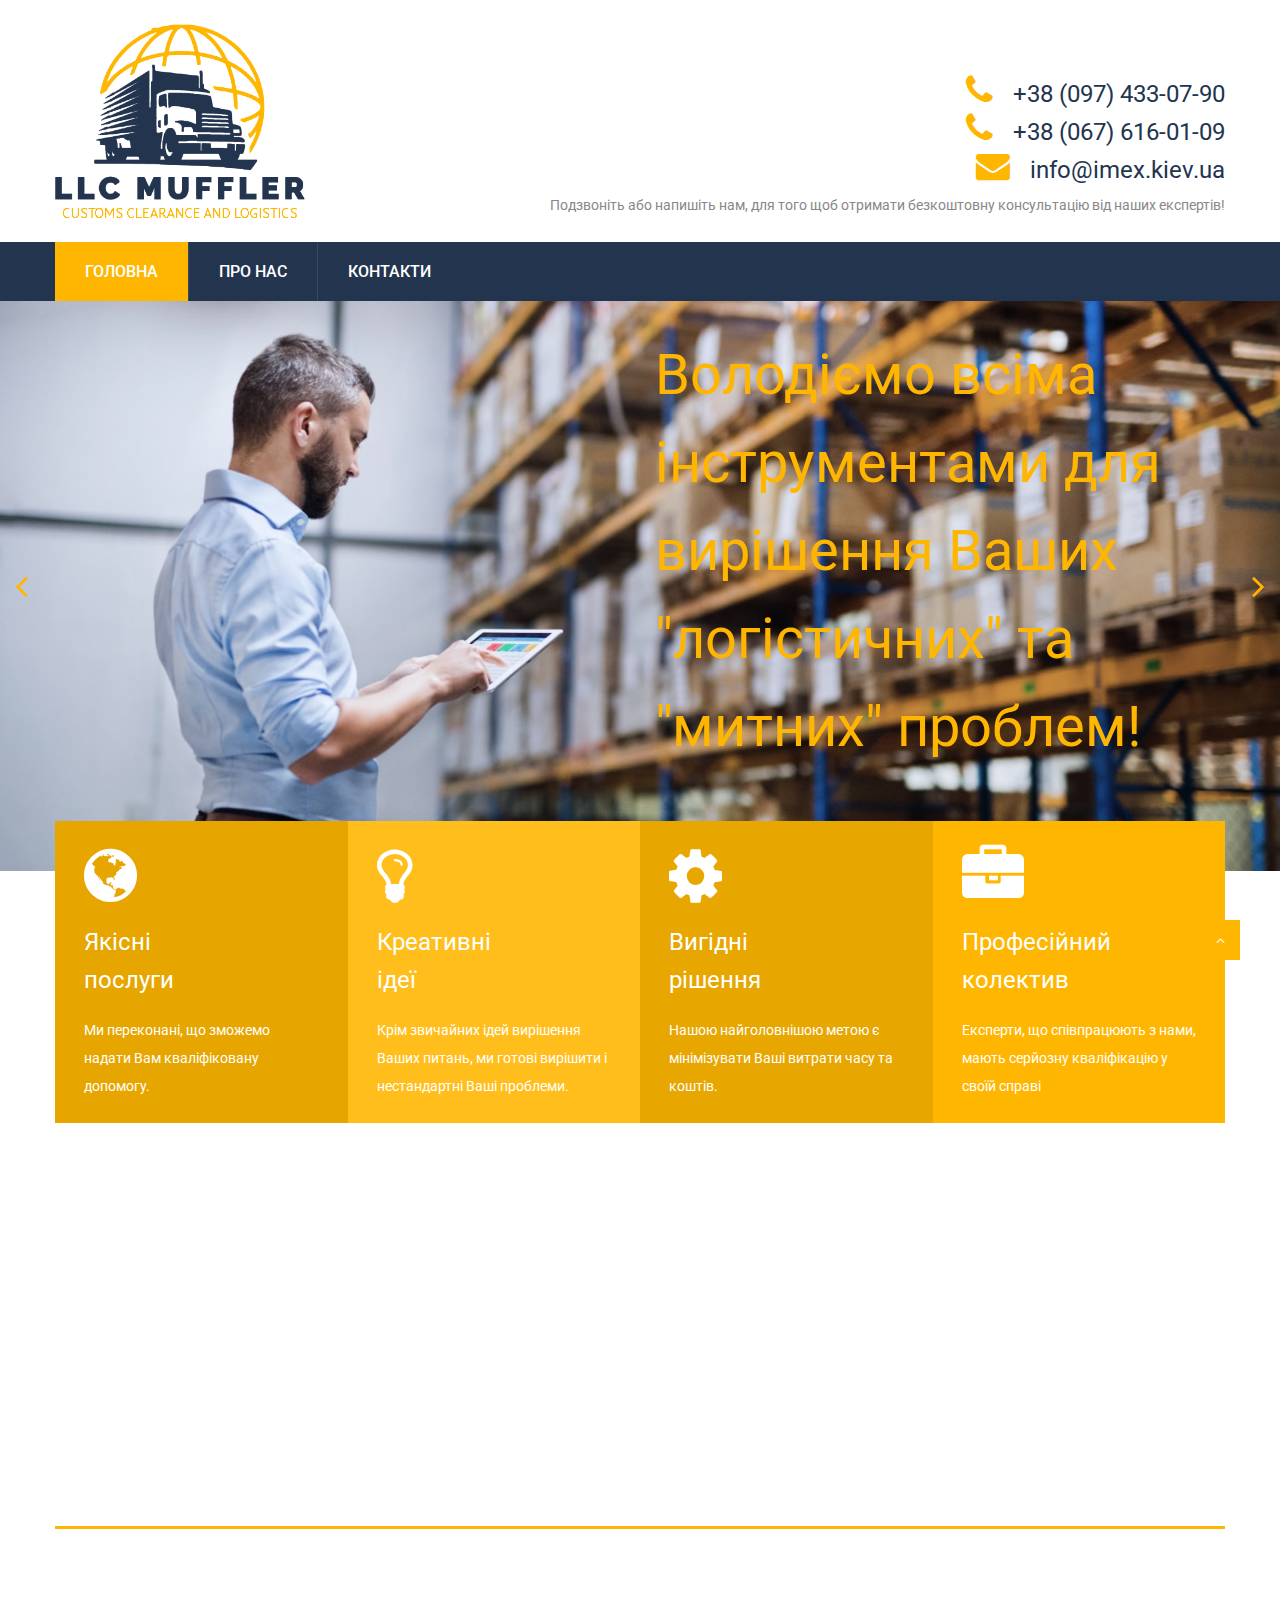
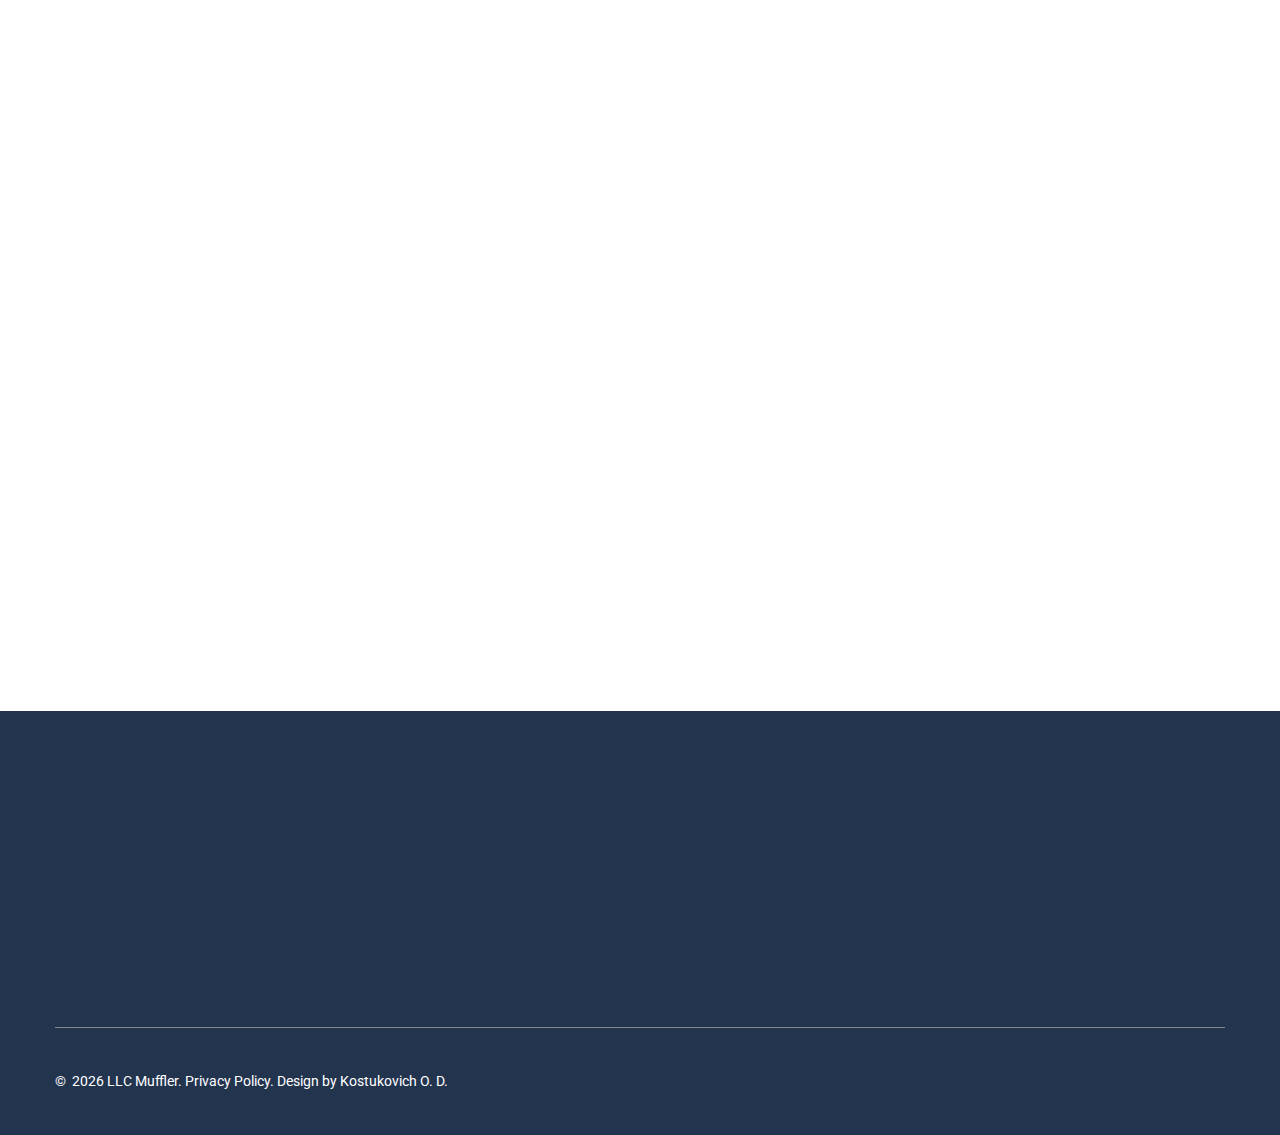
==== index.html @ e2946b70 "first commit" ====
<!DOCTYPE html>
<html class="wide wow-animation" lang="en">

<head>
  <title>Головна</title>
  <meta charset="utf-8">
  <meta name="viewport" content="width=device-width, height=device-height, initial-scale=1.0">
  <meta http-equiv="X-UA-Compatible" content="IE=edge">
  <link rel="icon" href="images/favicon.ico" type="image/x-icon">
  <link rel="stylesheet" type="text/css" href="//fonts.googleapis.com/css?family=Roboto:400,500">
  <link rel="stylesheet" href="css/style.css">
  <style>
    .ie-panel {
      display: none;
      background: #212121;
      padding: 10px 0;
      box-shadow: 3px 3px 5px 0 rgba(0, 0, 0, .3);
      clear: both;
      text-align: center;
      position: relative;
      z-index: 1;
    }

    html.ie-10 .ie-panel,
    html.lt-ie-10 .ie-panel {
      display: block;
    }
  </style>
</head>

<body>
  <div class="ie-panel"><a href="http://windows.microsoft.com/en-US/internet-explorer/"><img
        src="images/ie8-panel/warning_bar_0000_us.jpg" height="42" width="820"
        alt="You are using an outdated browser. For a faster, safer browsing experience, upgrade for free today."></a>
  </div>
  <div class="preloader">
    <div class="preloader-body">
      <div class="cssload-container">
        <div class="cssload-speeding-wheel"></div>
      </div>
      <p>Завантаження...</p>
    </div>
  </div>
  <div class="page">
    <header class="section page-header">
      <!--RD Navbar-->
      <div class="rd-navbar-wrap">
        <nav class="rd-navbar rd-navbar-classic" data-layout="rd-navbar-fixed" data-sm-layout="rd-navbar-fixed"
          data-md-layout="rd-navbar-fixed" data-md-device-layout="rd-navbar-fixed" data-lg-layout="rd-navbar-static"
          data-lg-device-layout="rd-navbar-fixed" data-xl-layout="rd-navbar-static"
          data-xl-device-layout="rd-navbar-static" data-xxl-layout="rd-navbar-static"
          data-xxl-device-layout="rd-navbar-static" data-lg-stick-up-offset="170px" data-xl-stick-up-offset="170px"
          data-xxl-stick-up-offset="170px" data-lg-stick-up="true" data-xl-stick-up="true" data-xxl-stick-up="true">
          <div class="rd-navbar-collapse-toggle rd-navbar-fixed-element-1" data-rd-navbar-toggle=".rd-navbar-collapse">
            <span></span></div>
          <div class="rd-navbar-aside-outer">
            <div class="rd-navbar-aside">
              <!--RD Navbar Panel-->
              <div class="rd-navbar-panel">
                <!--RD Navbar Toggle-->
                <button class="rd-navbar-toggle" data-rd-navbar-toggle=".rd-navbar-nav-wrap"><span></span></button>
                <!--RD Navbar Brand-->
                <div class="rd-navbar-brand">
                  <!--Brand--><a class="brand" href="index.html"><img class="brand-logo-dark"
                      src="images/logo.png" alt="" width="250" height="51" /></a>
                </div>
              </div>
              <div class="rd-navbar-info rd-navbar-collapse">
                <article class="info-modern">
                  <div class="div"><div class="info-modern-icon fa-phone margin"></div><a class="info-modern-link" href="#">+38 (097) 433-07-90</a></div>
                  <div class="div"><div class="info-modern-icon fa-phone margin"></div><a class="info-modern-link" href="#">+38 (067) 616-01-09</a></div>
                  <div class="div"><div class="info-modern-icon fa-envelope"></div><a class="info-modern-link" href="#">info@imex.kiev.ua</a></div>     
                </article>
                
                <p>Подзвоніть або напишіть нам, для того щоб отримати безкоштовну консультацію від наших експертів!</p>
              </div>
            </div>
          </div>
          <div class="rd-navbar-main-outer">
            <div class="rd-navbar-main">
              <div class="rd-navbar-nav-wrap">
                <ul class="rd-navbar-nav">
                  <li class="rd-nav-item active"><a class="rd-nav-link" href="index.html">Головна</a>
                  </li>
                  <li class="rd-nav-item"><a class="rd-nav-link" href="about.html">Про нас</a>
                    <ul class="rd-menu rd-navbar-dropdown">
                      <li class="rd-dropdown-item"><a class="rd-dropdown-link" href="#">Хто ми?</a>
                      </li>
                      <li class="rd-dropdown-item"><a class="rd-dropdown-link" href="#">Наша історія</a>
                      </li>
                      <li class="rd-dropdown-item"><a class="rd-dropdown-link" href="#">Наші послуги</a>
                        <ul class="rd-menu rd-navbar-dropdown">
                          <li class="rd-dropdown-item"><a class="rd-dropdown-link" href="#">Оформлення імпорту/експорту</a>
                          </li>
                          <li class="rd-dropdown-item"><a class="rd-dropdown-link" href="#">Митне оформлення</a>
                          </li>
                          <li class="rd-dropdown-item"><a class="rd-dropdown-link" href="#">Логістика</a>
                          </li>
                        </ul>
                      </li>
                      <li class="rd-dropdown-item"><a class="rd-dropdown-link" href="#">Замовлення авто</a>
                      </li>
                      <li class="rd-dropdown-item"><a class="rd-dropdown-link" href="#">Наша команда</a>
                      
                    </ul>
                  </li>
                  <li class="rd-nav-item"><a class="rd-nav-link" href="contacts.html">Контакти</a>
                  </li>
                </ul>
              </div>
            </div>
          </div>
        </nav>
      </div>
    </header>
    <!--Swiper-->
    <section class="section swiper-container swiper-slider swiper-slider-1" data-loop="true" data-autoplay="false"
      data-simulate-touch="false" data-slide-effect="fade">
      <div class="swiper-wrapper text-center text-lg-left">
        <div class="swiper-slide" data-slide-bg="images/bg.jpeg">
          <div class="swiper-slide-caption">
            <div class="container">
              <div class="row justify-content-end">
                <div class="col-lg-7 col-xl-6">
                  <h1 class="text-primary" data-caption-animate="fadeIn" data-caption-delay="100"> Володіємо всіма інструментами для вирішення Ваших "логістичних" та "митних" проблем!</h1>
                </div>
              </div>
            </div>
          </div>
        </div>
        <div class="swiper-slide" data-slide-bg="images/bg2.jpeg">
          <div class="swiper-slide-caption">
            <div class="container">
              <div class="row justify-content-end">
                <div class="col-lg-7 col-xl-6">
                  <h1 class="text-primary" data-caption-animate="fadeIn" data-caption-delay="100">Найкращі методи для досягнення Ваших цілей!</h1>
                </div>
              </div>
            </div>
          </div>
        </div>
        <div class="swiper-slide" data-slide-bg="images/bg3.jpeg">
          <div class="swiper-slide-caption">
            <div class="container">
              <div class="row justify-content-end">
                <div class="col-lg-7 col-xl-6">
                  <h1 class="text-primary" data-caption-animate="fadeIn" data-caption-delay="100">Широкий вибір послуг!</h1>
                </div>
              </div>
            </div>
          </div>
        </div>
      </div>
      <!--Swiper Pagination-->
      <div class="swiper-pagination"></div>
      <!--Swiper Navigation-->
      <div class="swiper-button-prev"></div>
      <div class="swiper-button-next"></div>
    </section>
    <!--About-->
    <section class="section section-lg section-inset-1 position-relative index-1">
      <div class="container offset-negative-1">
        <div class="row no-gutters">
          <div class="col-sm-6 col-lg-3 wow fadeInUp">
            <article class="box-default box-default-3">
              <div class="box-default-icon fa-globe"></div>
              <h4 class="box-default-title">Якісні <br>послуги</h4>
              <div class="box-default-text">Ми переконані, що зможемо надати Вам кваліфіковану допомогу. </div><a
                class="box-default-link fa-chevron-right" href="#"></a>
            </article>
          </div>
          <div class="col-sm-6 col-lg-3 wow fadeInUp" data-wow-delay=".05s">
            <article class="box-default box-default-2">
              <div class="box-default-icon fa-lightbulb-o"></div>
              <h4 class="box-default-title">Креативні <br>ідеї</h4>
              <div class="box-default-text">Крім звичайних ідей вирішення Ваших питань, ми готові вирішити і нестандартні Ваші проблеми.</div><a
                class="box-default-link fa-chevron-right" href="#"></a>
            </article>
          </div>
          <div class="col-sm-6 col-lg-3 wow fadeInUp" data-wow-delay=".1s">
            <article class="box-default box-default-1">
              <div class="box-default-icon fa-cog"></div>
              <h4 class="box-default-title">Вигідні<br>рішення</h4>
              <div class="box-default-text">Нашою найголовнішою метою є мінімізувати Ваші витрати часу та коштів.</div><a
                class="box-default-link fa-chevron-right" href="#"></a>
            </article>
          </div>
          <div class="col-sm-6 col-lg-3 wow fadeInUp" data-wow-delay=".15s">
            <article class="box-default">
              <div class="box-default-icon fa-briefcase"></div>
              <h4 class="box-default-title">Професійний <br>колектив</h4>
              <div class="box-default-text">Експерти, що співпрацюють з нами, мають  серйозну кваліфікацію у своїй справі</div><a
                class="box-default-link fa-chevron-right" href="#"></a>
            </article>
          </div>
        </div>
        <div class="row row-30 bordered">
          <div class="col-md-6 wow fadeInRight">
            <article class="box-minimal">
              <div class="unit unit-spacing-md flex-column flex-sm-row text-center text-sm-left">
                <div class="unit-left">
                  <div class="box-minimal-icon fa-comments"></div>
                </div>
                <div class="unit-body">
                  <h4 class="box-minimal-title"><a href="#">Безкоштовні консультації</a></h4>
                  <div class="box-minimal-text">Ми готові надати Вам безкоштовну консультацію з будь-яких питань.</div>
                </div>
              </div>
            </article>
          </div>
          <div class="col-md-6 wow fadeInRight" data-wow-delay=".05s">
            <article class="box-minimal">
              <div class="unit unit-spacing-md flex-column flex-sm-row text-center text-sm-left">
                <div class="unit-left">
                  <div class="box-minimal-icon fa-group"></div>
                </div>
                <div class="unit-body">
                  <h4 class="box-minimal-title"><a href="#">Команда професіоналів</a></h4>
                  <div class="box-minimal-text">В нашій команді працюють люди, які мають великий досвід та відмінну репутацію.</div>
                </div>
              </div>
            </article>
          </div>
          <div class="col-md-6 wow fadeInRight" data-wow-delay=".1s">
            <article class="box-minimal">
              <div class="unit unit-spacing-md flex-column flex-sm-row text-center text-sm-left">
                <div class="unit-left">
                  <div class="box-minimal-icon fa-calendar-o"></div>
                </div>
                <div class="unit-body">
                  <h4 class="box-minimal-title"><a href="#">Якісні послуги</a></h4>
                  <div class="box-minimal-text">Пріоритетною якістю нашої компанії є: якість, швидкість та безпека.</div>
                </div>
              </div>
            </article>
          </div>
          <div class="col-md-6 wow fadeInRight" data-wow-delay=".15s">
            <article class="box-minimal">
              <div class="unit unit-spacing-md flex-column flex-sm-row text-center text-sm-left">
                <div class="unit-left">
                  <div class="box-minimal-icon fa-thumbs-up"></div>
                </div>
                <div class="unit-body">
                  <h4 class="box-minimal-title"><a href="#">99% Задоволених клієнтів</a></h4>
                  <div class="box-minimal-text">Компанія здійснила більше 1000 вантажних перевезень для більш ніж 50 компаній.</div>
                </div>
              </div>
            </article>
          </div>
        </div>
      </div>
      <div class="container">
        <div class="row row-30">
          <div class="col-md-6 col-lg-4 wow fadeInUp">
            <h3>Про нас</h3><img src="images/about.jpeg" alt="" width="370" height="108" />
            <p>Компанія 3 роки на ринку. За цей час здійснила більше 1000 вантажних перевезень для більш ніж 50 компаній. В своєму автопарку налічує 10 авто. Возимо вантажі у будь-яку точку Європи.</p><a class="button button-primary" href="#">Дізнатись більше</a>
          </div>
          <div class="col-md-6 col-lg-4 wow fadeInUp" data-wow-delay=".05s">
            <h3>Послуги</h3>
            <p></p>
            <ul class="list-marked-1">
              <li><a href="#">Митне оформлення</a></li>
              <li><a href="#">Розмитнення товару</a></li>
              <li><a href="#">Оформлення імпорту/експорту</a></li>
              <li><a href="#">Оформлення сертифікатів EUR/1</a></li>
              <li><a href="#">Акредитація на митниці</a></li>
              <li><a href="#">Логістика</a></li>
              <li><a href="#">Замовлення авто</a></li>
              <li><a href="#">Продаж автозапчастин</a></li>
              <li><a href="#">Консультація</a></li>
            </ul><a class="button button-primary" href="#">Дізнатись більше!</a>
          </div>
          <div class="col-lg-4">
            <div class="row row-30">
              <div class="col-md-6 col-lg-12 wow fadeInUp" data-wow-delay=".1s">
                <div class="info">
                  <div class="info-header">
                    <div class="icon fa-comment"></div>
                    <h3>Контактний центр</h3>
                  </div>
                  <div class="info-item">
                    <h4 class="info-title">Допомога експертів:</h4>
                    <ul class="info-list">
                      <li>Понеділок - П'ятниця: 9:00-17:00</li>
                      <li>Субота - Неділя: вихідні</li>
                      
                    </ul>
                  </div>
                  <div class="info-item">
                    <h4 class="info-title">24/7 Онлайн підтримка:</h4><a class="info-link" href="tel:#"> +38 (097) 433-07-90</a><br><a class="info-link" href="tel:#">+38 (067) 616-01-09</a>
                  </div>
                </div>
              </div>
              <div class="col-md-6 col-lg-12 wow fadeInUp" data-wow-delay=".1s">
                <div class="owl-carousel owl-style-1" data-items="1" data-dots="true" data-autoplay="true">
                  <!-- Quote-->
                  <article class="quote">
                    <div class="media"><img class="quote-image" src="images/client1.png" alt="" width="80"
                        height="40" />
                      <div class="media-body">
                        <div class="quote-text">
                          <p class="q">Високий рівень компетенції. Доступно та зрозуміло все пояснюють, що допомагає заощадити кошти.</p>
                        </div><a class="quote-author" href="#">Володимир Г.</a>
                      </div>
                    </div>
                  </article>
                  <!-- Quote-->
                  <article class="quote">
                    <div class="media"><img class="quote-image" src="images/client2.png" alt="" width="80"
                        height="40" />
                      <div class="media-body">
                        <div class="quote-text">
                          <p class="q">Супер сервис, спасибо большое! Доволен абсолютно всем!!! Сопровождение было начиная от покупки до расстаможки, постоянно на связи!</p>
                        </div><a class="quote-author" href="#">Артем П.</a>
                      </div>
                    </div>
                  </article>
                  <!-- Quote-->
                  <article class="quote">
                    <div class="media"><img class="quote-image" src="images/client3.png" alt="" width="80"
                        height="40" />
                      <div class="media-body">
                        <div class="quote-text">
                          <p class="q">Швидко. Якісно. За не високу плату.</p>
                        </div><a class="quote-author" href="#">Тарас В.</a>
                      </div>
                    </div>
                  </article>
                  <!-- Quote-->
                  <article class="quote">
                    <div class="media"><img class="quote-image" src="images/client4.png" alt="" width="80"
                        height="40" />
                      <div class="media-body">
                        <div class="quote-text">
                          <p class="q">Дуже гарна та якісна професійна робота. Рекомендую!!!</p>
                        </div><a class="quote-author" href="#">Валентина В.</a>
                      </div>
                    </div>
                  </article>
                </div>
              </div>
            </div>
          </div>
        </div>
      </div>

      <section class="section section-lg bg-gray-700">
        <div class="container">
          <div class="row row-30">
            <div class="col-lg-4">
              <div class="row row-30">
                <div class="col-sm-6 col-lg-12 wow fadeInRight">
                  <article class="info-classic align-items-center">
                    <div
                      class="unit unit-spacing-md align-items-center flex-column flex-md-row text-center text-md-left">
                      <div class="unit-left">
                        <div class="info-classic-icon fa-map-marker"></div>
                      </div>
                      <div class="unit-body"><a class="info-classic-link" href="#">Хмельницька обл, м.Кам'янець-Подільський, вул. Маршала Харченка 22Б, 32302</a></div>
                    </div>
                  </article>
                </div>
                <div class="col-sm-6 col-lg-12 wow fadeInRight" data-wow-delay=".05s">
                  <article class="info-classic align-items-center">
                    <div
                      class="unit unit-spacing-md align-items-center flex-column flex-md-row text-center text-md-left">
                      <div class="unit-left">
                        <div class="info-classic-icon fa-envelope"></div>
                      </div>
                      <div class="unit-body"><a class="info-classic-link" href="mailto:#">info@imex.kiev.ua</a></div>
                    </div>
                  </article>
                </div>
              </div>
            </div>
            <div class="col-lg-4">
              <div class="row row-30">
                <div class="col-sm-6 col-lg-12 wow fadeInRight" data-wow-delay=".1s">
                  <article class="info-classic align-items-center info-classic-2">
                    <div
                      class="unit unit-spacing-md align-items-center flex-column flex-md-row text-center text-md-left">
                      <div class="unit-left">
                        <div class="info-classic-icon fa-phone"></div>
                      </div>
                      <div class="unit-body"><a class="info-classic-link" href="tel:#"> +38 (097)4330790</a></div>
                    </div>
                  </article>
                </div>
                <div class="col-sm-6 col-lg-12 wow fadeInRight">
                  <article class="info-classic align-items-center info-classic-2">
                    <div
                      class="unit unit-spacing-md align-items-center flex-column flex-md-row text-center text-md-left">
                      <div class="unit-left">
                        <div class="info-classic-icon fa-phone"></div>
                      </div>
                      <div class="unit-body"><a class="info-classic-link" href="tel:#">+38 (067) 616 01 09</a></div>
                    </div>
                  </article>
                </div>
              </div>
            </div>
            <div class="col-lg-4">
              <div class="row row-30">
                <div class="col-sm-6 col-lg-12 wow fadeInRight" data-wow-delay=".05s">
                  <article class="info-classic align-items-center">
                    <div
                      class="unit unit-spacing-md align-items-center flex-column flex-md-row text-center text-md-left">
                      <div class="unit-left">
                        <div class="info-classic-icon fa-facebook"></div>
                      </div>
                      <div class="unit-body"><a class="info-classic-link" href="#">Слідкувати на Facebook</a></div>
                    </div>
                  </article>
                </div>
                <div class="col-sm-6 col-lg-12 wow fadeInRight" data-wow-delay=".1s">
                  <article class="info-classic align-items-center">
                    <div
                      class="unit unit-spacing-md align-items-center flex-column flex-md-row text-center text-md-left">
                      <div class="unit-left">
                        <div class="info-classic-icon fa-twitter"></div>
                      </div>
                      <div class="unit-body"><a class="info-classic-link" href="#">Слідкувати на Twitter</a></div>
                    </div>
                  </article>
                </div>
              </div>
            </div>
          </div>
        </div>
      </section>
      <footer class="section footer-classic">
        <div class="container">
          <p class="rights"><span>&copy;&nbsp; </span><span
              class="copyright-year"></span><span>&nbsp;</span><span>LLC Muffler</span><span>.&nbsp;</span><a
              href="#">Privacy Policy</a>. Design&nbsp;by&nbsp;<a
              href="https://kostiukovich.github.io/">Kostukovich O. D.</a></p>
        </div>
      </footer>
  </div>
  <div class="snackbars" id="form-output-global"></div>
  <script src="js/core.min.js"></script>
  <script src="js/script.js"></script>
</body>

</html>
---- css/style.css ----
@charset "UTF-8";
/**
 * [Table of contents]
 *   1 Base
 *     1.1 Reset Styles
 *     1.2 Typography
 *     1.3 Context Styles
 *     1.4 Offsets
 *     1.5 Page layout
 *   2 Utilities
 *     2.1 Text styling
 *     2.2 Row spacing
 *     2.3 Sections
 *     2.4 Backgrounds
 *     2.5 Utilities custom
 *   3 Components
 *     3.1 Brand
 *     3.2 Links
 *     3.3 Blocks
 *     3.4 Boxes
 *     3.5 Groups
 *     3.6 Responsive units
 *     3.7 Lists
 *     3.8 Images
 *     3.9 Icons
 *     3.10 Dividers
 *     3.11 Buttons
 *     3.12 Forms
 *     3.13 Quotes
 *     3.14 Snackbars
 *     3.15 Footers
 *     3.16 Banner
 *   4 Plugins
 *     4.1 Animate
 *     4.2 Preloader
 *     4.3 ToTop
 *     4.4 RD Navbar
 *     4.5 Swiper
 *     4.6 Google Map
 *     4.7 Owl Carousel
 *   5 Fonts
 *     5.1 Font Awesome Icons 4.7.0
 *     5.2 Material Design Icons
 */
*,
*::before,
*::after {
	box-sizing: border-box;
}

html {
	font-family: sans-serif;
	line-height: 1.15;
	-webkit-text-size-adjust: 100%;
	-ms-text-size-adjust: 100%;
	-ms-overflow-style: scrollbar;
	-webkit-tap-highlight-color: rgba(0, 0, 0, 0);
}

@-ms-viewport {
	width: device-width;
}

article, aside, figcaption, figure, footer, header, hgroup, main, nav, section {
	display: block;
}

body {
	margin: 0;
	font-family: "Roboto", -apple-system, BlinkMacSystemFont, "Segoe UI", Roboto, "Helvetica Neue", Arial, sans-serif;
	font-size: 0.875rem;
	font-weight: 400;
	line-height: 2;
	color: #888;
	text-align: left;
	background-color: #ffffff;
}

[tabindex="-1"]:focus {
	outline: 0 !important;
}

hr {
	box-sizing: content-box;
	height: 0;
	overflow: visible;
}

h1, h2, h3, h4, h5, h6 {
	margin-top: 0;
	margin-bottom: 0.5rem;
}

p {
	margin-top: 0;
	margin-bottom: 1rem;
}

abbr[title],
abbr[data-original-title] {
	text-decoration: underline;
	text-decoration: underline dotted;
	cursor: help;
	border-bottom: 0;
}

address {
	margin-bottom: 1rem;
	font-style: normal;
	line-height: inherit;
}

ol,
ul,
dl {
	margin-top: 0;
	margin-bottom: 1rem;
}

ol ol,
ul ul,
ol ul,
ul ol {
	margin-bottom: 0;
}

dt {
	font-weight: 700;
}

dd {
	margin-bottom: .5rem;
	margin-left: 0;
}

blockquote {
	margin: 0 0 1rem;
}

dfn {
	font-style: italic;
}

b,
strong {
	font-weight: bolder;
}

small {
	font-size: 80%;
}

sub,
sup {
	position: relative;
	font-size: 75%;
	line-height: 0;
	vertical-align: baseline;
}

sub {
	bottom: -.25em;
}

sup {
	top: -.5em;
}

a {
	color: #ffb600;
	text-decoration: none;
	background-color: transparent;
	-webkit-text-decoration-skip: objects;
}

a:hover {
	color: #ffb600;
	text-decoration: underline;
}

a:not([href]):not([tabindex]) {
	color: inherit;
	text-decoration: none;
}

a:not([href]):not([tabindex]):hover, a:not([href]):not([tabindex]):focus {
	color: inherit;
	text-decoration: none;
}

a:not([href]):not([tabindex]):focus {
	outline: 0;
}

pre,
code,
kbd,
samp {
	font-family: SFMono-Regular, Menlo, Monaco, Consolas, "Liberation Mono", "Courier New", monospace;
	font-size: 1em;
}

pre {
	margin-top: 0;
	margin-bottom: 1rem;
	overflow: auto;
	-ms-overflow-style: scrollbar;
}

figure {
	margin: 0 0 1rem;
}

img {
	vertical-align: middle;
	border-style: none;
}

svg {
	overflow: hidden;
	vertical-align: middle;
}

table {
	border-collapse: collapse;
}

caption {
	padding-top: 0.75rem;
	padding-bottom: 0.75rem;
	color: #6c757d;
	text-align: left;
	caption-side: bottom;
}

th {
	text-align: inherit;
}

label {
	display: inline-block;
	margin-bottom: 0.5rem;
}

button {
	border-radius: 0;
}

button:focus {
	outline: 1px dotted;
	outline: 5px auto -webkit-focus-ring-color;
}

input,
button,
select,
optgroup,
textarea {
	margin: 0;
	font-family: inherit;
	font-size: inherit;
	line-height: inherit;
}

button,
input {
	overflow: visible;
}

button,
select {
	text-transform: none;
}

button,
html [type="button"],
[type="reset"],
[type="submit"] {
	-webkit-appearance: button;
}

button::-moz-focus-inner,
[type="button"]::-moz-focus-inner,
[type="reset"]::-moz-focus-inner,
[type="submit"]::-moz-focus-inner {
	padding: 0;
	border-style: none;
}

input[type="radio"],
input[type="checkbox"] {
	box-sizing: border-box;
	padding: 0;
}

input[type="date"],
input[type="time"],
input[type="datetime-local"],
input[type="month"] {
	-webkit-appearance: listbox;
}

textarea {
	overflow: auto;
	resize: vertical;
}

fieldset {
	min-width: 0;
	padding: 0;
	margin: 0;
	border: 0;
}

legend {
	display: block;
	width: 100%;
	max-width: 100%;
	padding: 0;
	margin-bottom: .5rem;
	font-size: 1.5rem;
	line-height: inherit;
	color: inherit;
	white-space: normal;
}

progress {
	vertical-align: baseline;
}

[type="number"]::-webkit-inner-spin-button,
[type="number"]::-webkit-outer-spin-button {
	height: auto;
}

[type="search"] {
	outline-offset: -2px;
	-webkit-appearance: none;
}

[type="search"]::-webkit-search-cancel-button,
[type="search"]::-webkit-search-decoration {
	-webkit-appearance: none;
}

::-webkit-file-upload-button {
	font: inherit;
	-webkit-appearance: button;
}

output {
	display: inline-block;
}

summary {
	display: list-item;
	cursor: pointer;
}

template {
	display: none;
}

[hidden] {
	display: none !important;
}

h1, h2, h3, h4, h5, h6,
.h1, .h2, .h3, .h4, .h5, .h6 {
	margin-bottom: 0.5rem;
	font-family: inherit;
	font-weight: 400;
	line-height: 1.2;
	color: #23344f;
}

h1, .h1 {
	font-size: 56px;
}

h2, .h2 {
	font-size: 48px;
}

h3, .h3 {
	font-size: 34px;
}

h4, .h4 {
	font-size: 24px;
}

h5, .h5 {
	font-size: 18px;
}

h6, .h6 {
	font-size: 16px;
}

.lead {
	font-size: 1.25rem;
	font-weight: 300;
}

.display-1 {
	font-size: 6rem;
	font-weight: 300;
	line-height: 1.2;
}

.display-2 {
	font-size: 5.5rem;
	font-weight: 300;
	line-height: 1.2;
}

.display-3 {
	font-size: 4.5rem;
	font-weight: 300;
	line-height: 1.2;
}

.display-4 {
	font-size: 3.5rem;
	font-weight: 300;
	line-height: 1.2;
}

hr {
	margin-top: 1rem;
	margin-bottom: 1rem;
	border: 0;
	border-top: 1px solid rgba(0, 0, 0, 0.1);
}

small,
.small {
	font-size: 80%;
	font-weight: 400;
}

mark,
.mark {
	padding: 2px 5px;
	background-color: rgba(98, 191, 230, 0.2);
}

.list-unstyled {
	padding-left: 0;
	list-style: none;
}

.list-inline {
	padding-left: 0;
	list-style: none;
}

.list-inline-item {
	display: inline-block;
}

.list-inline-item:not(:last-child) {
	margin-right: 0.5rem;
}

.initialism {
	font-size: 90%;
	text-transform: uppercase;
}

.blockquote {
	margin-bottom: 1rem;
	font-size: 1.25rem;
}

.blockquote-footer {
	display: block;
	font-size: 80%;
	color: #6c757d;
}

.blockquote-footer::before {
	content: "\2014 \00A0";
}

.img-fluid {
	max-width: 100%;
	height: auto;
}

.img-thumbnail {
	padding: 0.25rem;
	background-color: #fff;
	border: 1px solid #dee2e6;
	border-radius: 0.25rem;
	max-width: 100%;
	height: auto;
}

.figure {
	display: inline-block;
}

.figure-img {
	margin-bottom: 0.5rem;
	line-height: 1;
}

.figure-caption {
	font-size: 90%;
	color: #6c757d;
}

code {
	font-size: 90%;
	color: #111111;
	word-break: break-word;
}

a > code {
	color: inherit;
}

kbd {
	padding: 0.2rem 0.4rem;
	font-size: 87.5%;
	color: #fff;
	background-color: #212529;
	border-radius: 0.2rem;
}

kbd kbd {
	padding: 0;
	font-size: 100%;
	font-weight: 700;
}

pre {
	display: block;
	font-size: 90%;
	color: #212529;
}

pre code {
	font-size: inherit;
	color: inherit;
	word-break: normal;
}

.pre-scrollable {
	max-height: 340px;
	overflow-y: scroll;
}

.container {
	width: 100%;
	padding-right: 15px;
	padding-left: 15px;
	margin-right: auto;
	margin-left: auto;
}

@media (min-width: 576px) {
	.container {
		max-width: 540px;
	}
}

@media (min-width: 768px) {
	.container {
		max-width: 720px;
	}
}

@media (min-width: 992px) {
	.container {
		max-width: 960px;
	}
}

@media (min-width: 1200px) {
	.container {
		max-width: 1200px;
	}
}

.container-fluid {
	width: 100%;
	padding-right: 15px;
	padding-left: 15px;
	margin-right: auto;
	margin-left: auto;
}

.row {
	display: flex;
	flex-wrap: wrap;
	margin-right: -15px;
	margin-left: -15px;
}

.no-gutters {
	margin-right: 0;
	margin-left: 0;
}

.no-gutters > .col,
.no-gutters > [class*="col-"] {
	padding-right: 0;
	padding-left: 0;
}

.col-1, .col-2, .col-3, .col-4, .col-5, .col-6, .col-7, .col-8, .col-9, .col-10, .col-11, .col-12, .col,
.col-auto, .col-sm-1, .col-sm-2, .col-sm-3, .col-sm-4, .col-sm-5, .col-sm-6, .col-sm-7, .col-sm-8, .col-sm-9, .col-sm-10, .col-sm-11, .col-sm-12, .col-sm,
.col-sm-auto, .col-md-1, .col-md-2, .col-md-3, .col-md-4, .col-md-5, .col-md-6, .col-md-7, .col-md-8, .col-md-9, .col-md-10, .col-md-11, .col-md-12, .col-md,
.col-md-auto, .col-lg-1, .col-lg-2, .col-lg-3, .col-lg-4, .col-lg-5, .col-lg-6, .col-lg-7, .col-lg-8, .col-lg-9, .col-lg-10, .col-lg-11, .col-lg-12, .col-lg,
.col-lg-auto, .col-xl-1, .col-xl-2, .col-xl-3, .col-xl-4, .col-xl-5, .col-xl-6, .col-xl-7, .col-xl-8, .col-xl-9, .col-xl-10, .col-xl-11, .col-xl-12, .col-xl,
.col-xl-auto, .col-xxl-1, .col-xxl-2, .col-xxl-3, .col-xxl-4, .col-xxl-5, .col-xxl-6, .col-xxl-7, .col-xxl-8, .col-xxl-9, .col-xxl-10, .col-xxl-11, .col-xxl-12, .col-xxl,
.col-xxl-auto {
	position: relative;
	width: 100%;
	min-height: 1px;
	padding-right: 15px;
	padding-left: 15px;
}

.col {
	flex-basis: 0;
	flex-grow: 1;
	max-width: 100%;
}

.col-auto {
	flex: 0 0 auto;
	width: auto;
	max-width: none;
}

.col-1 {
	flex: 0 0 8.33333%;
	max-width: 8.33333%;
}

.col-2 {
	flex: 0 0 16.66667%;
	max-width: 16.66667%;
}

.col-3 {
	flex: 0 0 25%;
	max-width: 25%;
}

.col-4 {
	flex: 0 0 33.33333%;
	max-width: 33.33333%;
}

.col-5 {
	flex: 0 0 41.66667%;
	max-width: 41.66667%;
}

.col-6 {
	flex: 0 0 50%;
	max-width: 50%;
}

.col-7 {
	flex: 0 0 58.33333%;
	max-width: 58.33333%;
}

.col-8 {
	flex: 0 0 66.66667%;
	max-width: 66.66667%;
}

.col-9 {
	flex: 0 0 75%;
	max-width: 75%;
}

.col-10 {
	flex: 0 0 83.33333%;
	max-width: 83.33333%;
}

.col-11 {
	flex: 0 0 91.66667%;
	max-width: 91.66667%;
}

.col-12 {
	flex: 0 0 100%;
	max-width: 100%;
}

.order-first {
	order: -1;
}

.order-last {
	order: 13;
}

.order-0 {
	order: 0;
}

.order-1 {
	order: 1;
}

.order-2 {
	order: 2;
}

.order-3 {
	order: 3;
}

.order-4 {
	order: 4;
}

.order-5 {
	order: 5;
}

.order-6 {
	order: 6;
}

.order-7 {
	order: 7;
}

.order-8 {
	order: 8;
}

.order-9 {
	order: 9;
}

.order-10 {
	order: 10;
}

.order-11 {
	order: 11;
}

.order-12 {
	order: 12;
}

.offset-1 {
	margin-left: 8.33333%;
}

.offset-2 {
	margin-left: 16.66667%;
}

.offset-3 {
	margin-left: 25%;
}

.offset-4 {
	margin-left: 33.33333%;
}

.offset-5 {
	margin-left: 41.66667%;
}

.offset-6 {
	margin-left: 50%;
}

.offset-7 {
	margin-left: 58.33333%;
}

.offset-8 {
	margin-left: 66.66667%;
}

.offset-9 {
	margin-left: 75%;
}

.offset-10 {
	margin-left: 83.33333%;
}

.offset-11 {
	margin-left: 91.66667%;
}

@media (min-width: 576px) {
	.col-sm {
		flex-basis: 0;
		flex-grow: 1;
		max-width: 100%;
	}
	.col-sm-auto {
		flex: 0 0 auto;
		width: auto;
		max-width: none;
	}
	.col-sm-1 {
		flex: 0 0 8.33333%;
		max-width: 8.33333%;
	}
	.col-sm-2 {
		flex: 0 0 16.66667%;
		max-width: 16.66667%;
	}
	.col-sm-3 {
		flex: 0 0 25%;
		max-width: 25%;
	}
	.col-sm-4 {
		flex: 0 0 33.33333%;
		max-width: 33.33333%;
	}
	.col-sm-5 {
		flex: 0 0 41.66667%;
		max-width: 41.66667%;
	}
	.col-sm-6 {
		flex: 0 0 50%;
		max-width: 50%;
	}
	.col-sm-7 {
		flex: 0 0 58.33333%;
		max-width: 58.33333%;
	}
	.col-sm-8 {
		flex: 0 0 66.66667%;
		max-width: 66.66667%;
	}
	.col-sm-9 {
		flex: 0 0 75%;
		max-width: 75%;
	}
	.col-sm-10 {
		flex: 0 0 83.33333%;
		max-width: 83.33333%;
	}
	.col-sm-11 {
		flex: 0 0 91.66667%;
		max-width: 91.66667%;
	}
	.col-sm-12 {
		flex: 0 0 100%;
		max-width: 100%;
	}
	.order-sm-first {
		order: -1;
	}
	.order-sm-last {
		order: 13;
	}
	.order-sm-0 {
		order: 0;
	}
	.order-sm-1 {
		order: 1;
	}
	.order-sm-2 {
		order: 2;
	}
	.order-sm-3 {
		order: 3;
	}
	.order-sm-4 {
		order: 4;
	}
	.order-sm-5 {
		order: 5;
	}
	.order-sm-6 {
		order: 6;
	}
	.order-sm-7 {
		order: 7;
	}
	.order-sm-8 {
		order: 8;
	}
	.order-sm-9 {
		order: 9;
	}
	.order-sm-10 {
		order: 10;
	}
	.order-sm-11 {
		order: 11;
	}
	.order-sm-12 {
		order: 12;
	}
	.offset-sm-0 {
		margin-left: 0;
	}
	.offset-sm-1 {
		margin-left: 8.33333%;
	}
	.offset-sm-2 {
		margin-left: 16.66667%;
	}
	.offset-sm-3 {
		margin-left: 25%;
	}
	.offset-sm-4 {
		margin-left: 33.33333%;
	}
	.offset-sm-5 {
		margin-left: 41.66667%;
	}
	.offset-sm-6 {
		margin-left: 50%;
	}
	.offset-sm-7 {
		margin-left: 58.33333%;
	}
	.offset-sm-8 {
		margin-left: 66.66667%;
	}
	.offset-sm-9 {
		margin-left: 75%;
	}
	.offset-sm-10 {
		margin-left: 83.33333%;
	}
	.offset-sm-11 {
		margin-left: 91.66667%;
	}
}

@media (min-width: 768px) {
	.col-md {
		flex-basis: 0;
		flex-grow: 1;
		max-width: 100%;
	}
	.col-md-auto {
		flex: 0 0 auto;
		width: auto;
		max-width: none;
	}
	.col-md-1 {
		flex: 0 0 8.33333%;
		max-width: 8.33333%;
	}
	.col-md-2 {
		flex: 0 0 16.66667%;
		max-width: 16.66667%;
	}
	.col-md-3 {
		flex: 0 0 25%;
		max-width: 25%;
	}
	.col-md-4 {
		flex: 0 0 33.33333%;
		max-width: 33.33333%;
	}
	.col-md-5 {
		flex: 0 0 41.66667%;
		max-width: 41.66667%;
	}
	.col-md-6 {
		flex: 0 0 50%;
		max-width: 50%;
	}
	.col-md-7 {
		flex: 0 0 58.33333%;
		max-width: 58.33333%;
	}
	.col-md-8 {
		flex: 0 0 66.66667%;
		max-width: 66.66667%;
	}
	.col-md-9 {
		flex: 0 0 75%;
		max-width: 75%;
	}
	.col-md-10 {
		flex: 0 0 83.33333%;
		max-width: 83.33333%;
	}
	.col-md-11 {
		flex: 0 0 91.66667%;
		max-width: 91.66667%;
	}
	.col-md-12 {
		flex: 0 0 100%;
		max-width: 100%;
	}
	.order-md-first {
		order: -1;
	}
	.order-md-last {
		order: 13;
	}
	.order-md-0 {
		order: 0;
	}
	.order-md-1 {
		order: 1;
	}
	.order-md-2 {
		order: 2;
	}
	.order-md-3 {
		order: 3;
	}
	.order-md-4 {
		order: 4;
	}
	.order-md-5 {
		order: 5;
	}
	.order-md-6 {
		order: 6;
	}
	.order-md-7 {
		order: 7;
	}
	.order-md-8 {
		order: 8;
	}
	.order-md-9 {
		order: 9;
	}
	.order-md-10 {
		order: 10;
	}
	.order-md-11 {
		order: 11;
	}
	.order-md-12 {
		order: 12;
	}
	.offset-md-0 {
		margin-left: 0;
	}
	.offset-md-1 {
		margin-left: 8.33333%;
	}
	.offset-md-2 {
		margin-left: 16.66667%;
	}
	.offset-md-3 {
		margin-left: 25%;
	}
	.offset-md-4 {
		margin-left: 33.33333%;
	}
	.offset-md-5 {
		margin-left: 41.66667%;
	}
	.offset-md-6 {
		margin-left: 50%;
	}
	.offset-md-7 {
		margin-left: 58.33333%;
	}
	.offset-md-8 {
		margin-left: 66.66667%;
	}
	.offset-md-9 {
		margin-left: 75%;
	}
	.offset-md-10 {
		margin-left: 83.33333%;
	}
	.offset-md-11 {
		margin-left: 91.66667%;
	}
}

@media (min-width: 992px) {
	.col-lg {
		flex-basis: 0;
		flex-grow: 1;
		max-width: 100%;
	}
	.col-lg-auto {
		flex: 0 0 auto;
		width: auto;
		max-width: none;
	}
	.col-lg-1 {
		flex: 0 0 8.33333%;
		max-width: 8.33333%;
	}
	.col-lg-2 {
		flex: 0 0 16.66667%;
		max-width: 16.66667%;
	}
	.col-lg-3 {
		flex: 0 0 25%;
		max-width: 25%;
	}
	.col-lg-4 {
		flex: 0 0 33.33333%;
		max-width: 33.33333%;
	}
	.col-lg-5 {
		flex: 0 0 41.66667%;
		max-width: 41.66667%;
	}
	.col-lg-6 {
		flex: 0 0 50%;
		max-width: 50%;
	}
	.col-lg-7 {
		flex: 0 0 58.33333%;
		max-width: 58.33333%;
	}
	.col-lg-8 {
		flex: 0 0 66.66667%;
		max-width: 66.66667%;
	}
	.col-lg-9 {
		flex: 0 0 75%;
		max-width: 75%;
	}
	.col-lg-10 {
		flex: 0 0 83.33333%;
		max-width: 83.33333%;
	}
	.col-lg-11 {
		flex: 0 0 91.66667%;
		max-width: 91.66667%;
	}
	.col-lg-12 {
		flex: 0 0 100%;
		max-width: 100%;
	}
	.order-lg-first {
		order: -1;
	}
	.order-lg-last {
		order: 13;
	}
	.order-lg-0 {
		order: 0;
	}
	.order-lg-1 {
		order: 1;
	}
	.order-lg-2 {
		order: 2;
	}
	.order-lg-3 {
		order: 3;
	}
	.order-lg-4 {
		order: 4;
	}
	.order-lg-5 {
		order: 5;
	}
	.order-lg-6 {
		order: 6;
	}
	.order-lg-7 {
		order: 7;
	}
	.order-lg-8 {
		order: 8;
	}
	.order-lg-9 {
		order: 9;
	}
	.order-lg-10 {
		order: 10;
	}
	.order-lg-11 {
		order: 11;
	}
	.order-lg-12 {
		order: 12;
	}
	.offset-lg-0 {
		margin-left: 0;
	}
	.offset-lg-1 {
		margin-left: 8.33333%;
	}
	.offset-lg-2 {
		margin-left: 16.66667%;
	}
	.offset-lg-3 {
		margin-left: 25%;
	}
	.offset-lg-4 {
		margin-left: 33.33333%;
	}
	.offset-lg-5 {
		margin-left: 41.66667%;
	}
	.offset-lg-6 {
		margin-left: 50%;
	}
	.offset-lg-7 {
		margin-left: 58.33333%;
	}
	.offset-lg-8 {
		margin-left: 66.66667%;
	}
	.offset-lg-9 {
		margin-left: 75%;
	}
	.offset-lg-10 {
		margin-left: 83.33333%;
	}
	.offset-lg-11 {
		margin-left: 91.66667%;
	}
}

@media (min-width: 1200px) {
	.col-xl {
		flex-basis: 0;
		flex-grow: 1;
		max-width: 100%;
	}
	.col-xl-auto {
		flex: 0 0 auto;
		width: auto;
		max-width: none;
	}
	.col-xl-1 {
		flex: 0 0 8.33333%;
		max-width: 8.33333%;
	}
	.col-xl-2 {
		flex: 0 0 16.66667%;
		max-width: 16.66667%;
	}
	.col-xl-3 {
		flex: 0 0 25%;
		max-width: 25%;
	}
	.col-xl-4 {
		flex: 0 0 33.33333%;
		max-width: 33.33333%;
	}
	.col-xl-5 {
		flex: 0 0 41.66667%;
		max-width: 41.66667%;
	}
	.col-xl-6 {
		flex: 0 0 50%;
		max-width: 50%;
	}
	.col-xl-7 {
		flex: 0 0 58.33333%;
		max-width: 58.33333%;
	}
	.col-xl-8 {
		flex: 0 0 66.66667%;
		max-width: 66.66667%;
	}
	.col-xl-9 {
		flex: 0 0 75%;
		max-width: 75%;
	}
	.col-xl-10 {
		flex: 0 0 83.33333%;
		max-width: 83.33333%;
	}
	.col-xl-11 {
		flex: 0 0 91.66667%;
		max-width: 91.66667%;
	}
	.col-xl-12 {
		flex: 0 0 100%;
		max-width: 100%;
	}
	.order-xl-first {
		order: -1;
	}
	.order-xl-last {
		order: 13;
	}
	.order-xl-0 {
		order: 0;
	}
	.order-xl-1 {
		order: 1;
	}
	.order-xl-2 {
		order: 2;
	}
	.order-xl-3 {
		order: 3;
	}
	.order-xl-4 {
		order: 4;
	}
	.order-xl-5 {
		order: 5;
	}
	.order-xl-6 {
		order: 6;
	}
	.order-xl-7 {
		order: 7;
	}
	.order-xl-8 {
		order: 8;
	}
	.order-xl-9 {
		order: 9;
	}
	.order-xl-10 {
		order: 10;
	}
	.order-xl-11 {
		order: 11;
	}
	.order-xl-12 {
		order: 12;
	}
	.offset-xl-0 {
		margin-left: 0;
	}
	.offset-xl-1 {
		margin-left: 8.33333%;
	}
	.offset-xl-2 {
		margin-left: 16.66667%;
	}
	.offset-xl-3 {
		margin-left: 25%;
	}
	.offset-xl-4 {
		margin-left: 33.33333%;
	}
	.offset-xl-5 {
		margin-left: 41.66667%;
	}
	.offset-xl-6 {
		margin-left: 50%;
	}
	.offset-xl-7 {
		margin-left: 58.33333%;
	}
	.offset-xl-8 {
		margin-left: 66.66667%;
	}
	.offset-xl-9 {
		margin-left: 75%;
	}
	.offset-xl-10 {
		margin-left: 83.33333%;
	}
	.offset-xl-11 {
		margin-left: 91.66667%;
	}
}

@media (min-width: 1600px) {
	.col-xxl {
		flex-basis: 0;
		flex-grow: 1;
		max-width: 100%;
	}
	.col-xxl-auto {
		flex: 0 0 auto;
		width: auto;
		max-width: none;
	}
	.col-xxl-1 {
		flex: 0 0 8.33333%;
		max-width: 8.33333%;
	}
	.col-xxl-2 {
		flex: 0 0 16.66667%;
		max-width: 16.66667%;
	}
	.col-xxl-3 {
		flex: 0 0 25%;
		max-width: 25%;
	}
	.col-xxl-4 {
		flex: 0 0 33.33333%;
		max-width: 33.33333%;
	}
	.col-xxl-5 {
		flex: 0 0 41.66667%;
		max-width: 41.66667%;
	}
	.col-xxl-6 {
		flex: 0 0 50%;
		max-width: 50%;
	}
	.col-xxl-7 {
		flex: 0 0 58.33333%;
		max-width: 58.33333%;
	}
	.col-xxl-8 {
		flex: 0 0 66.66667%;
		max-width: 66.66667%;
	}
	.col-xxl-9 {
		flex: 0 0 75%;
		max-width: 75%;
	}
	.col-xxl-10 {
		flex: 0 0 83.33333%;
		max-width: 83.33333%;
	}
	.col-xxl-11 {
		flex: 0 0 91.66667%;
		max-width: 91.66667%;
	}
	.col-xxl-12 {
		flex: 0 0 100%;
		max-width: 100%;
	}
	.order-xxl-first {
		order: -1;
	}
	.order-xxl-last {
		order: 13;
	}
	.order-xxl-0 {
		order: 0;
	}
	.order-xxl-1 {
		order: 1;
	}
	.order-xxl-2 {
		order: 2;
	}
	.order-xxl-3 {
		order: 3;
	}
	.order-xxl-4 {
		order: 4;
	}
	.order-xxl-5 {
		order: 5;
	}
	.order-xxl-6 {
		order: 6;
	}
	.order-xxl-7 {
		order: 7;
	}
	.order-xxl-8 {
		order: 8;
	}
	.order-xxl-9 {
		order: 9;
	}
	.order-xxl-10 {
		order: 10;
	}
	.order-xxl-11 {
		order: 11;
	}
	.order-xxl-12 {
		order: 12;
	}
	.offset-xxl-0 {
		margin-left: 0;
	}
	.offset-xxl-1 {
		margin-left: 8.33333%;
	}
	.offset-xxl-2 {
		margin-left: 16.66667%;
	}
	.offset-xxl-3 {
		margin-left: 25%;
	}
	.offset-xxl-4 {
		margin-left: 33.33333%;
	}
	.offset-xxl-5 {
		margin-left: 41.66667%;
	}
	.offset-xxl-6 {
		margin-left: 50%;
	}
	.offset-xxl-7 {
		margin-left: 58.33333%;
	}
	.offset-xxl-8 {
		margin-left: 66.66667%;
	}
	.offset-xxl-9 {
		margin-left: 75%;
	}
	.offset-xxl-10 {
		margin-left: 83.33333%;
	}
	.offset-xxl-11 {
		margin-left: 91.66667%;
	}
}

.table {
	width: 100%;
	margin-bottom: 1rem;
	background-color: transparent;
}

.table th,
.table td {
	padding: 0.75rem;
	vertical-align: top;
	border-top: 1px solid #dee2e6;
}

.table thead th {
	vertical-align: bottom;
	border-bottom: 2px solid #dee2e6;
}

.table tbody + tbody {
	border-top: 2px solid #dee2e6;
}

.table .table {
	background-color: #ffffff;
}

.table-sm th,
.table-sm td {
	padding: 0.3rem;
}

.table-bordered {
	border: 1px solid #dee2e6;
}

.table-bordered th,
.table-bordered td {
	border: 1px solid #dee2e6;
}

.table-bordered thead th,
.table-bordered thead td {
	border-bottom-width: 2px;
}

.table-borderless th,
.table-borderless td,
.table-borderless thead th,
.table-borderless tbody + tbody {
	border: 0;
}

.table-striped tbody tr:nth-of-type(odd) {
	background-color: rgba(0, 0, 0, 0.05);
}

.table-hover tbody tr:hover {
	background-color: rgba(0, 0, 0, 0.075);
}

.table-active,
.table-active > th,
.table-active > td {
	background-color: rgba(0, 0, 0, 0.075);
}

.table-hover .table-active:hover {
	background-color: rgba(0, 0, 0, 0.075);
}

.table-hover .table-active:hover > td,
.table-hover .table-active:hover > th {
	background-color: rgba(0, 0, 0, 0.075);
}

.table .thead-dark th {
	color: #fff;
	background-color: #212529;
	border-color: #32383e;
}

.table .thead-light th {
	color: #495057;
	background-color: #e9ecef;
	border-color: #dee2e6;
}

.table-dark {
	color: #fff;
	background-color: #212529;
}

.table-dark th,
.table-dark td,
.table-dark thead th {
	border-color: #32383e;
}

.table-dark.table-bordered {
	border: 0;
}

.table-dark.table-striped tbody tr:nth-of-type(odd) {
	background-color: rgba(255, 255, 255, 0.05);
}

.table-dark.table-hover tbody tr:hover {
	background-color: rgba(255, 255, 255, 0.075);
}

@media (max-width: 575.98px) {
	.table-responsive-sm {
		display: block;
		width: 100%;
		overflow-x: auto;
		-webkit-overflow-scrolling: touch;
		-ms-overflow-style: -ms-autohiding-scrollbar;
	}
	.table-responsive-sm > .table-bordered {
		border: 0;
	}
}

@media (max-width: 767.98px) {
	.table-responsive-md {
		display: block;
		width: 100%;
		overflow-x: auto;
		-webkit-overflow-scrolling: touch;
		-ms-overflow-style: -ms-autohiding-scrollbar;
	}
	.table-responsive-md > .table-bordered {
		border: 0;
	}
}

@media (max-width: 991.98px) {
	.table-responsive-lg {
		display: block;
		width: 100%;
		overflow-x: auto;
		-webkit-overflow-scrolling: touch;
		-ms-overflow-style: -ms-autohiding-scrollbar;
	}
	.table-responsive-lg > .table-bordered {
		border: 0;
	}
}

@media (max-width: 1199.98px) {
	.table-responsive-xl {
		display: block;
		width: 100%;
		overflow-x: auto;
		-webkit-overflow-scrolling: touch;
		-ms-overflow-style: -ms-autohiding-scrollbar;
	}
	.table-responsive-xl > .table-bordered {
		border: 0;
	}
}

@media (max-width: 1599.98px) {
	.table-responsive-xxl {
		display: block;
		width: 100%;
		overflow-x: auto;
		-webkit-overflow-scrolling: touch;
		-ms-overflow-style: -ms-autohiding-scrollbar;
	}
	.table-responsive-xxl > .table-bordered {
		border: 0;
	}
}

.table-responsive {
	display: block;
	width: 100%;
	overflow-x: auto;
	-webkit-overflow-scrolling: touch;
	-ms-overflow-style: -ms-autohiding-scrollbar;
}

.table-responsive > .table-bordered {
	border: 0;
}

.form-control {
	display: block;
	width: 100%;
	height: calc(2.25rem + 2px);
	padding: 0.375rem 0.75rem;
	font-size: 0.875rem;
	line-height: 1.5;
	color: #495057;
	background-color: #fff;
	background-clip: padding-box;
	border: 1px solid #ced4da;
	border-radius: 0.25rem;
	transition: border-color 0.15s ease-in-out, box-shadow 0.15s ease-in-out;
}

@media screen and (prefers-reduced-motion: reduce) {
	.form-control {
		transition: none;
	}
}

.form-control::-ms-expand {
	background-color: transparent;
	border: 0;
}

.form-control:focus {
	color: #495057;
	background-color: #fff;
	border-color: #80bdff;
	outline: 0;
	box-shadow: 0 0 0 0.2rem rgba(0, 123, 255, 0.25);
}

.form-control::placeholder {
	color: #6c757d;
	opacity: 1;
}

.form-control:disabled, .form-control[readonly] {
	background-color: #e9ecef;
	opacity: 1;
}

select.form-control:focus::-ms-value {
	color: #495057;
	background-color: #fff;
}

.form-control-file,
.form-control-range {
	display: block;
	width: 100%;
}

.col-form-label {
	padding-top: calc(0.375rem + 1px);
	padding-bottom: calc(0.375rem + 1px);
	margin-bottom: 0;
	font-size: inherit;
	line-height: 1.5;
}

.col-form-label-lg {
	padding-top: calc(0.5rem + 1px);
	padding-bottom: calc(0.5rem + 1px);
	font-size: 1.25rem;
	line-height: 1.5;
}

.col-form-label-sm {
	padding-top: calc(0.25rem + 1px);
	padding-bottom: calc(0.25rem + 1px);
	font-size: 0.875rem;
	line-height: 1.5;
}

.form-control-plaintext {
	display: block;
	width: 100%;
	padding-top: 0.375rem;
	padding-bottom: 0.375rem;
	margin-bottom: 0;
	line-height: 1.5;
	color: #212529;
	background-color: transparent;
	border: solid transparent;
	border-width: 1px 0;
}

.form-control-plaintext.form-control-sm, .form-control-plaintext.form-control-lg {
	padding-right: 0;
	padding-left: 0;
}

.form-control-sm {
	height: calc(1.8125rem + 2px);
	padding: 0.25rem 0.5rem;
	font-size: 0.875rem;
	line-height: 1.5;
	border-radius: 0.2rem;
}

.form-control-lg {
	height: calc(2.875rem + 2px);
	padding: 0.5rem 1rem;
	font-size: 1.25rem;
	line-height: 1.5;
	border-radius: 0.3rem;
}

select.form-control[size], select.form-control[multiple] {
	height: auto;
}

textarea.form-control {
	height: auto;
}

.form-group {
	margin-bottom: 1rem;
}

.form-text {
	display: block;
	margin-top: 0.25rem;
}

.form-row {
	display: flex;
	flex-wrap: wrap;
	margin-right: -5px;
	margin-left: -5px;
}

.form-row > .col,
.form-row > [class*="col-"] {
	padding-right: 5px;
	padding-left: 5px;
}

.form-check {
	position: relative;
	display: block;
	padding-left: 1.25rem;
}

.form-check-input {
	position: absolute;
	margin-top: 0.3rem;
	margin-left: -1.25rem;
}

.form-check-input:disabled ~ .form-check-label {
	color: #6c757d;
}

.form-check-label {
	margin-bottom: 0;
}

.form-check-inline {
	display: inline-flex;
	align-items: center;
	padding-left: 0;
	margin-right: 0.75rem;
}

.form-check-inline .form-check-input {
	position: static;
	margin-top: 0;
	margin-right: 0.3125rem;
	margin-left: 0;
}

.valid-feedback {
	display: none;
	width: 100%;
	margin-top: 0.25rem;
	font-size: 80%;
	color: #98bf44;
}

.valid-tooltip {
	position: absolute;
	top: 100%;
	z-index: 5;
	display: none;
	max-width: 100%;
	padding: 0.25rem 0.5rem;
	margin-top: .1rem;
	font-size: 0.875rem;
	line-height: 2;
	color: #212529;
	background-color: rgba(152, 191, 68, 0.9);
	border-radius: 0.25rem;
}

.was-validated .form-control:valid, .form-control.is-valid {
	border-color: #98bf44;
	padding-right: 2.25rem;
	background-repeat: no-repeat;
	background-position: center right calc(2.25rem / 4);
	background-size: calc(2.25rem / 2) calc(2.25rem / 2);
	background-image: url("data:image/svg+xml;charset=utf8,%3Csvg xmlns='http://www.w3.org/2000/svg' viewBox='0 0 8 8'%3E%3Cpath fill='%2328a745' d='M2.3 6.73L.6 4.53c-.4-1.04.46-1.4 1.1-.8l1.1 1.4 3.4-3.8c.6-.63 1.6-.27 1.2.7l-4 4.6c-.43.5-.8.4-1.1.1z'/%3E%3C/svg%3E");
}

.was-validated .form-control:valid:focus, .form-control.is-valid:focus {
	border-color: #98bf44;
	box-shadow: 0 0 0 0.2rem rgba(152, 191, 68, 0.25);
}

.was-validated .form-control:valid ~ .valid-feedback,
.was-validated .form-control:valid ~ .valid-tooltip, .form-control.is-valid ~ .valid-feedback,
.form-control.is-valid ~ .valid-tooltip {
	display: block;
}

.was-validated textarea.form-control:valid, textarea.form-control.is-valid {
	padding-right: 2.25rem;
	background-position: top calc(2.25rem / 4) right calc(2.25rem / 4);
}

.was-validated .custom-select:valid, .custom-select.is-valid {
	border-color: #98bf44;
	padding-right: 2.25rem;
	background: url("data:image/svg+xml;charset=utf8,%3Csvg xmlns='http://www.w3.org/2000/svg' viewBox='0 0 4 5'%3E%3Cpath fill='%23343a40' d='M2 0L0 2h4zm0 5L0 3h4z'/%3E%3C/svg%3E") no-repeat right 0.75rem center/8px 10px, url("data:image/svg+xml;charset=utf8,%3Csvg xmlns='http://www.w3.org/2000/svg' viewBox='0 0 8 8'%3E%3Cpath fill='%2328a745' d='M2.3 6.73L.6 4.53c-.4-1.04.46-1.4 1.1-.8l1.1 1.4 3.4-3.8c.6-.63 1.6-.27 1.2.7l-4 4.6c-.43.5-.8.4-1.1.1z'/%3E%3C/svg%3E") no-repeat center right 2.025rem/calc(2.25rem / 2) calc(2.25rem / 2);
}

.was-validated .custom-select:valid:focus, .custom-select.is-valid:focus {
	border-color: #98bf44;
	box-shadow: 0 0 0 0.2rem rgba(152, 191, 68, 0.25);
}

.was-validated .custom-select:valid ~ .valid-feedback,
.was-validated .custom-select:valid ~ .valid-tooltip, .custom-select.is-valid ~ .valid-feedback,
.custom-select.is-valid ~ .valid-tooltip {
	display: block;
}

.was-validated .form-control-file:valid ~ .valid-feedback,
.was-validated .form-control-file:valid ~ .valid-tooltip, .form-control-file.is-valid ~ .valid-feedback,
.form-control-file.is-valid ~ .valid-tooltip {
	display: block;
}

.was-validated .form-check-input:valid ~ .form-check-label, .form-check-input.is-valid ~ .form-check-label {
	color: #98bf44;
}

.was-validated .form-check-input:valid ~ .valid-feedback,
.was-validated .form-check-input:valid ~ .valid-tooltip, .form-check-input.is-valid ~ .valid-feedback,
.form-check-input.is-valid ~ .valid-tooltip {
	display: block;
}

.was-validated .custom-control-input:valid ~ .custom-control-label, .custom-control-input.is-valid ~ .custom-control-label {
	color: #98bf44;
}

.was-validated .custom-control-input:valid ~ .custom-control-label::before, .custom-control-input.is-valid ~ .custom-control-label::before {
	background-color: #cce0a3;
}

.was-validated .custom-control-input:valid ~ .valid-feedback,
.was-validated .custom-control-input:valid ~ .valid-tooltip, .custom-control-input.is-valid ~ .valid-feedback,
.custom-control-input.is-valid ~ .valid-tooltip {
	display: block;
}

.was-validated .custom-control-input:valid:checked ~ .custom-control-label::before, .custom-control-input.is-valid:checked ~ .custom-control-label::before {
	background-color: #adcc6a;
}

.was-validated .custom-control-input:valid:focus ~ .custom-control-label::before, .custom-control-input.is-valid:focus ~ .custom-control-label::before {
	box-shadow: 0 0 0 1px #ffffff, 0 0 0 0.2rem rgba(152, 191, 68, 0.25);
}

.was-validated .custom-file-input:valid ~ .custom-file-label, .custom-file-input.is-valid ~ .custom-file-label {
	border-color: #98bf44;
}

.was-validated .custom-file-input:valid ~ .custom-file-label::after, .custom-file-input.is-valid ~ .custom-file-label::after {
	border-color: inherit;
}

.was-validated .custom-file-input:valid ~ .valid-feedback,
.was-validated .custom-file-input:valid ~ .valid-tooltip, .custom-file-input.is-valid ~ .valid-feedback,
.custom-file-input.is-valid ~ .valid-tooltip {
	display: block;
}

.was-validated .custom-file-input:valid:focus ~ .custom-file-label, .custom-file-input.is-valid:focus ~ .custom-file-label {
	box-shadow: 0 0 0 0.2rem rgba(152, 191, 68, 0.25);
}

.invalid-feedback {
	display: none;
	width: 100%;
	margin-top: 0.25rem;
	font-size: 80%;
	color: #f5543f;
}

.invalid-tooltip {
	position: absolute;
	top: 100%;
	z-index: 5;
	display: none;
	max-width: 100%;
	padding: 0.25rem 0.5rem;
	margin-top: .1rem;
	font-size: 0.875rem;
	line-height: 2;
	color: #fff;
	background-color: rgba(245, 84, 63, 0.9);
	border-radius: 0.25rem;
}

.was-validated .form-control:invalid, .form-control.is-invalid {
	border-color: #f5543f;
	padding-right: 2.25rem;
	background-repeat: no-repeat;
	background-position: center right calc(2.25rem / 4);
	background-size: calc(2.25rem / 2) calc(2.25rem / 2);
	background-image: url("data:image/svg+xml;charset=utf8,%3Csvg xmlns='http://www.w3.org/2000/svg' fill='%23dc3545' viewBox='-2 -2 7 7'%3E%3Cpath stroke='%23d9534f' d='M0 0l3 3m0-3L0 3'/%3E%3Ccircle r='.5'/%3E%3Ccircle cx='3' r='.5'/%3E%3Ccircle cy='3' r='.5'/%3E%3Ccircle cx='3' cy='3' r='.5'/%3E%3C/svg%3E");
}

.was-validated .form-control:invalid:focus, .form-control.is-invalid:focus {
	border-color: #f5543f;
	box-shadow: 0 0 0 0.2rem rgba(245, 84, 63, 0.25);
}

.was-validated .form-control:invalid ~ .invalid-feedback,
.was-validated .form-control:invalid ~ .invalid-tooltip, .form-control.is-invalid ~ .invalid-feedback,
.form-control.is-invalid ~ .invalid-tooltip {
	display: block;
}

.was-validated textarea.form-control:invalid, textarea.form-control.is-invalid {
	padding-right: 2.25rem;
	background-position: top calc(2.25rem / 4) right calc(2.25rem / 4);
}

.was-validated .custom-select:invalid, .custom-select.is-invalid {
	border-color: #f5543f;
	padding-right: 2.25rem;
	background: url("data:image/svg+xml;charset=utf8,%3Csvg xmlns='http://www.w3.org/2000/svg' viewBox='0 0 4 5'%3E%3Cpath fill='%23343a40' d='M2 0L0 2h4zm0 5L0 3h4z'/%3E%3C/svg%3E") no-repeat right 0.75rem center/8px 10px, url("data:image/svg+xml;charset=utf8,%3Csvg xmlns='http://www.w3.org/2000/svg' fill='%23dc3545' viewBox='-2 -2 7 7'%3E%3Cpath stroke='%23d9534f' d='M0 0l3 3m0-3L0 3'/%3E%3Ccircle r='.5'/%3E%3Ccircle cx='3' r='.5'/%3E%3Ccircle cy='3' r='.5'/%3E%3Ccircle cx='3' cy='3' r='.5'/%3E%3C/svg%3E") no-repeat center right 2.025rem/calc(2.25rem / 2) calc(2.25rem / 2);
}

.was-validated .custom-select:invalid:focus, .custom-select.is-invalid:focus {
	border-color: #f5543f;
	box-shadow: 0 0 0 0.2rem rgba(245, 84, 63, 0.25);
}

.was-validated .custom-select:invalid ~ .invalid-feedback,
.was-validated .custom-select:invalid ~ .invalid-tooltip, .custom-select.is-invalid ~ .invalid-feedback,
.custom-select.is-invalid ~ .invalid-tooltip {
	display: block;
}

.was-validated .form-control-file:invalid ~ .invalid-feedback,
.was-validated .form-control-file:invalid ~ .invalid-tooltip, .form-control-file.is-invalid ~ .invalid-feedback,
.form-control-file.is-invalid ~ .invalid-tooltip {
	display: block;
}

.was-validated .form-check-input:invalid ~ .form-check-label, .form-check-input.is-invalid ~ .form-check-label {
	color: #f5543f;
}

.was-validated .form-check-input:invalid ~ .invalid-feedback,
.was-validated .form-check-input:invalid ~ .invalid-tooltip, .form-check-input.is-invalid ~ .invalid-feedback,
.form-check-input.is-invalid ~ .invalid-tooltip {
	display: block;
}

.was-validated .custom-control-input:invalid ~ .custom-control-label, .custom-control-input.is-invalid ~ .custom-control-label {
	color: #f5543f;
}

.was-validated .custom-control-input:invalid ~ .custom-control-label::before, .custom-control-input.is-invalid ~ .custom-control-label::before {
	background-color: #fbc0b8;
}

.was-validated .custom-control-input:invalid ~ .invalid-feedback,
.was-validated .custom-control-input:invalid ~ .invalid-tooltip, .custom-control-input.is-invalid ~ .invalid-feedback,
.custom-control-input.is-invalid ~ .invalid-tooltip {
	display: block;
}

.was-validated .custom-control-input:invalid:checked ~ .custom-control-label::before, .custom-control-input.is-invalid:checked ~ .custom-control-label::before {
	background-color: #f87f6f;
}

.was-validated .custom-control-input:invalid:focus ~ .custom-control-label::before, .custom-control-input.is-invalid:focus ~ .custom-control-label::before {
	box-shadow: 0 0 0 1px #ffffff, 0 0 0 0.2rem rgba(245, 84, 63, 0.25);
}

.was-validated .custom-file-input:invalid ~ .custom-file-label, .custom-file-input.is-invalid ~ .custom-file-label {
	border-color: #f5543f;
}

.was-validated .custom-file-input:invalid ~ .custom-file-label::after, .custom-file-input.is-invalid ~ .custom-file-label::after {
	border-color: inherit;
}

.was-validated .custom-file-input:invalid ~ .invalid-feedback,
.was-validated .custom-file-input:invalid ~ .invalid-tooltip, .custom-file-input.is-invalid ~ .invalid-feedback,
.custom-file-input.is-invalid ~ .invalid-tooltip {
	display: block;
}

.was-validated .custom-file-input:invalid:focus ~ .custom-file-label, .custom-file-input.is-invalid:focus ~ .custom-file-label {
	box-shadow: 0 0 0 0.2rem rgba(245, 84, 63, 0.25);
}

.form-inline {
	display: flex;
	flex-flow: row wrap;
	align-items: center;
}

.form-inline .form-check {
	width: 100%;
}

@media (min-width: 576px) {
	.form-inline label {
		display: flex;
		align-items: center;
		justify-content: center;
		margin-bottom: 0;
	}
	.form-inline .form-group {
		display: flex;
		flex: 0 0 auto;
		flex-flow: row wrap;
		align-items: center;
		margin-bottom: 0;
	}
	.form-inline .form-control {
		display: inline-block;
		width: auto;
		vertical-align: middle;
	}
	.form-inline .form-control-plaintext {
		display: inline-block;
	}
	.form-inline .input-group,
	.form-inline .custom-select {
		width: auto;
	}
	.form-inline .form-check {
		display: flex;
		align-items: center;
		justify-content: center;
		width: auto;
		padding-left: 0;
	}
	.form-inline .form-check-input {
		position: relative;
		margin-top: 0;
		margin-right: 0.25rem;
		margin-left: 0;
	}
	.form-inline .custom-control {
		align-items: center;
		justify-content: center;
	}
	.form-inline .custom-control-label {
		margin-bottom: 0;
	}
}

.btn {
	display: inline-block;
	font-weight: 500;
	text-align: center;
	white-space: nowrap;
	vertical-align: middle;
	user-select: none;
	border: 1px solid transparent;
	padding: 0.375rem 0.75rem;
	font-size: 0.875rem;
	line-height: 1.5;
	border-radius: 0.25rem;
	transition: color 0.15s ease-in-out, background-color 0.15s ease-in-out, border-color 0.15s ease-in-out, box-shadow 0.15s ease-in-out;
}

@media screen and (prefers-reduced-motion: reduce) {
	.btn {
		transition: none;
	}
}

.btn:hover, .btn:focus {
	text-decoration: none;
}

.btn:focus, .btn.focus {
	outline: 0;
	box-shadow: 0 0 0 0.2rem rgba(0, 123, 255, 0.25);
}

.btn.disabled, .btn:disabled {
	opacity: 0.65;
}

.btn:not(:disabled):not(.disabled) {
	cursor: pointer;
}

a.btn.disabled,
fieldset:disabled a.btn {
	pointer-events: none;
}

.btn-link {
	font-weight: 400;
	color: #ffb600;
	background-color: transparent;
}

.btn-link:hover {
	color: #23a3d9;
	text-decoration: underline;
	background-color: transparent;
	border-color: transparent;
}

.btn-link:focus, .btn-link.focus {
	text-decoration: underline;
	border-color: transparent;
	box-shadow: none;
}

.btn-link:disabled, .btn-link.disabled {
	color: #6c757d;
	pointer-events: none;
}

.btn-lg, .btn-group-lg > .btn {
	padding: 0.5rem 1rem;
	font-size: 1.25rem;
	line-height: 1.5;
	border-radius: 0.3rem;
}

.btn-sm, .btn-group-sm > .btn {
	padding: 0.25rem 0.5rem;
	font-size: 0.875rem;
	line-height: 1.5;
	border-radius: 0.2rem;
}

.btn-block {
	display: block;
	width: 100%;
}

.btn-block + .btn-block {
	margin-top: 0.5rem;
}

input[type="submit"].btn-block,
input[type="reset"].btn-block,
input[type="button"].btn-block {
	width: 100%;
}

.fade {
	transition: opacity 0.15s linear;
}

@media screen and (prefers-reduced-motion: reduce) {
	.fade {
		transition: none;
	}
}

.fade:not(.show) {
	opacity: 0;
}

.collapse:not(.show) {
	display: none;
}

.collapsing {
	position: relative;
	height: 0;
	overflow: hidden;
	transition: height 0.35s ease;
}

@media screen and (prefers-reduced-motion: reduce) {
	.collapsing {
		transition: none;
	}
}

.dropup,
.dropright,
.dropdown,
.dropleft {
	position: relative;
}

.dropdown-toggle::after {
	display: inline-block;
	width: 0;
	height: 0;
	margin-left: 0.255em;
	vertical-align: 0.255em;
	content: "";
	border-top: 0.3em solid;
	border-right: 0.3em solid transparent;
	border-bottom: 0;
	border-left: 0.3em solid transparent;
}

.dropdown-toggle:empty::after {
	margin-left: 0;
}

.dropdown-menu {
	position: absolute;
	top: 100%;
	left: 0;
	z-index: 1000;
	display: none;
	float: left;
	min-width: 10rem;
	padding: 0.5rem 0;
	margin: 0.125rem 0 0;
	font-size: 0.875rem;
	color: #fff;
	text-align: left;
	list-style: none;
	background-color: #fff;
	background-clip: padding-box;
	border: 1px solid rgba(0, 0, 0, 0.15);
	border-radius: 0.25rem;
}

.dropdown-menu-right {
	right: 0;
	left: auto;
}

.dropup .dropdown-menu {
	top: auto;
	bottom: 100%;
	margin-top: 0;
	margin-bottom: 0.125rem;
}

.dropup .dropdown-toggle::after {
	display: inline-block;
	width: 0;
	height: 0;
	margin-left: 0.255em;
	vertical-align: 0.255em;
	content: "";
	border-top: 0;
	border-right: 0.3em solid transparent;
	border-bottom: 0.3em solid;
	border-left: 0.3em solid transparent;
}

.dropup .dropdown-toggle:empty::after {
	margin-left: 0;
}

.dropright .dropdown-menu {
	top: 0;
	right: auto;
	left: 100%;
	margin-top: 0;
	margin-left: 0.125rem;
}

.dropright .dropdown-toggle::after {
	display: inline-block;
	width: 0;
	height: 0;
	margin-left: 0.255em;
	vertical-align: 0.255em;
	content: "";
	border-top: 0.3em solid transparent;
	border-right: 0;
	border-bottom: 0.3em solid transparent;
	border-left: 0.3em solid;
}

.dropright .dropdown-toggle:empty::after {
	margin-left: 0;
}

.dropright .dropdown-toggle::after {
	vertical-align: 0;
}

.dropleft .dropdown-menu {
	top: 0;
	right: 100%;
	left: auto;
	margin-top: 0;
	margin-right: 0.125rem;
}

.dropleft .dropdown-toggle::after {
	display: inline-block;
	width: 0;
	height: 0;
	margin-left: 0.255em;
	vertical-align: 0.255em;
	content: "";
}

.dropleft .dropdown-toggle::after {
	display: none;
}

.dropleft .dropdown-toggle::before {
	display: inline-block;
	width: 0;
	height: 0;
	margin-right: 0.255em;
	vertical-align: 0.255em;
	content: "";
	border-top: 0.3em solid transparent;
	border-right: 0.3em solid;
	border-bottom: 0.3em solid transparent;
}

.dropleft .dropdown-toggle:empty::after {
	margin-left: 0;
}

.dropleft .dropdown-toggle::before {
	vertical-align: 0;
}

.dropdown-menu[x-placement^="top"], .dropdown-menu[x-placement^="right"], .dropdown-menu[x-placement^="bottom"], .dropdown-menu[x-placement^="left"] {
	right: auto;
	bottom: auto;
}

.dropdown-divider {
	height: 0;
	margin: 0.5rem 0;
	overflow: hidden;
	border-top: 1px solid #e9ecef;
}

.dropdown-item {
	display: block;
	width: 100%;
	padding: 0.25rem 1.5rem;
	clear: both;
	font-weight: 400;
	color: #212529;
	text-align: inherit;
	white-space: nowrap;
	background-color: transparent;
	border: 0;
}

.dropdown-item:hover, .dropdown-item:focus {
	color: #16181b;
	text-decoration: none;
	background-color: #f8f9fa;
}

.dropdown-item.active, .dropdown-item:active {
	color: #fff;
	text-decoration: none;
	background-color: #b48100;
}

.dropdown-item.disabled, .dropdown-item:disabled {
	color: #6c757d;
	background-color: transparent;
}

.dropdown-menu.show {
	display: block;
}

.dropdown-header {
	display: block;
	padding: 0.5rem 1.5rem;
	margin-bottom: 0;
	font-size: 0.875rem;
	color: #6c757d;
	white-space: nowrap;
}

.dropdown-item-text {
	display: block;
	padding: 0.25rem 1.5rem;
	color: #212529;
}

.btn-group,
.btn-group-vertical {
	position: relative;
	display: inline-flex;
	vertical-align: middle;
}

.btn-group > .btn,
.btn-group-vertical > .btn {
	position: relative;
	flex: 0 1 auto;
}

.btn-group > .btn:hover,
.btn-group-vertical > .btn:hover {
	z-index: 1;
}

.btn-group > .btn:focus, .btn-group > .btn:active, .btn-group > .btn.active,
.btn-group-vertical > .btn:focus,
.btn-group-vertical > .btn:active,
.btn-group-vertical > .btn.active {
	z-index: 1;
}

.btn-group .btn + .btn,
.btn-group .btn + .btn-group,
.btn-group .btn-group + .btn,
.btn-group .btn-group + .btn-group,
.btn-group-vertical .btn + .btn,
.btn-group-vertical .btn + .btn-group,
.btn-group-vertical .btn-group + .btn,
.btn-group-vertical .btn-group + .btn-group {
	margin-left: -1px;
}

.btn-toolbar {
	display: flex;
	flex-wrap: wrap;
	justify-content: flex-start;
}

.btn-toolbar .input-group {
	width: auto;
}

.btn-group > .btn:first-child {
	margin-left: 0;
}

.btn-group > .btn:not(:last-child):not(.dropdown-toggle),
.btn-group > .btn-group:not(:last-child) > .btn {
	border-top-right-radius: 0;
	border-bottom-right-radius: 0;
}

.btn-group > .btn:not(:first-child),
.btn-group > .btn-group:not(:first-child) > .btn {
	border-top-left-radius: 0;
	border-bottom-left-radius: 0;
}

.dropdown-toggle-split {
	padding-right: 0.5625rem;
	padding-left: 0.5625rem;
}

.dropdown-toggle-split::after,
.dropup .dropdown-toggle-split::after,
.dropright .dropdown-toggle-split::after {
	margin-left: 0;
}

.dropleft .dropdown-toggle-split::before {
	margin-right: 0;
}

.btn-sm + .dropdown-toggle-split, .btn-group-sm > .btn + .dropdown-toggle-split {
	padding-right: 0.375rem;
	padding-left: 0.375rem;
}

.btn-lg + .dropdown-toggle-split, .btn-group-lg > .btn + .dropdown-toggle-split {
	padding-right: 0.75rem;
	padding-left: 0.75rem;
}

.btn-group-vertical {
	flex-direction: column;
	align-items: flex-start;
	justify-content: center;
}

.btn-group-vertical .btn,
.btn-group-vertical .btn-group {
	width: 100%;
}

.btn-group-vertical > .btn + .btn,
.btn-group-vertical > .btn + .btn-group,
.btn-group-vertical > .btn-group + .btn,
.btn-group-vertical > .btn-group + .btn-group {
	margin-top: -1px;
	margin-left: 0;
}

.btn-group-vertical > .btn:not(:last-child):not(.dropdown-toggle),
.btn-group-vertical > .btn-group:not(:last-child) > .btn {
	border-bottom-right-radius: 0;
	border-bottom-left-radius: 0;
}

.btn-group-vertical > .btn:not(:first-child),
.btn-group-vertical > .btn-group:not(:first-child) > .btn {
	border-top-left-radius: 0;
	border-top-right-radius: 0;
}

.btn-group-toggle > .btn,
.btn-group-toggle > .btn-group > .btn {
	margin-bottom: 0;
}

.btn-group-toggle > .btn input[type="radio"],
.btn-group-toggle > .btn input[type="checkbox"],
.btn-group-toggle > .btn-group > .btn input[type="radio"],
.btn-group-toggle > .btn-group > .btn input[type="checkbox"] {
	position: absolute;
	clip: rect(0, 0, 0, 0);
	pointer-events: none;
}

.input-group {
	position: relative;
	display: flex;
	flex-wrap: wrap;
	align-items: stretch;
	width: 100%;
}

.input-group > .form-control,
.input-group > .custom-select,
.input-group > .custom-file {
	position: relative;
	flex: 1 1 auto;
	width: 1%;
	margin-bottom: 0;
}

.input-group > .form-control + .form-control,
.input-group > .form-control + .custom-select,
.input-group > .form-control + .custom-file,
.input-group > .custom-select + .form-control,
.input-group > .custom-select + .custom-select,
.input-group > .custom-select + .custom-file,
.input-group > .custom-file + .form-control,
.input-group > .custom-file + .custom-select,
.input-group > .custom-file + .custom-file {
	margin-left: -1px;
}

.input-group > .form-control:focus,
.input-group > .custom-select:focus,
.input-group > .custom-file .custom-file-input:focus ~ .custom-file-label {
	z-index: 3;
}

.input-group > .custom-file .custom-file-input:focus {
	z-index: 4;
}

.input-group > .form-control:not(:last-child),
.input-group > .custom-select:not(:last-child) {
	border-top-right-radius: 0;
	border-bottom-right-radius: 0;
}

.input-group > .form-control:not(:first-child),
.input-group > .custom-select:not(:first-child) {
	border-top-left-radius: 0;
	border-bottom-left-radius: 0;
}

.input-group > .custom-file {
	display: flex;
	align-items: center;
}

.input-group > .custom-file:not(:last-child) .custom-file-label,
.input-group > .custom-file:not(:last-child) .custom-file-label::after {
	border-top-right-radius: 0;
	border-bottom-right-radius: 0;
}

.input-group > .custom-file:not(:first-child) .custom-file-label {
	border-top-left-radius: 0;
	border-bottom-left-radius: 0;
}

.input-group-prepend,
.input-group-append {
	display: flex;
}

.input-group-prepend .btn,
.input-group-append .btn {
	position: relative;
	z-index: 2;
}

.input-group-prepend .btn + .btn,
.input-group-prepend .btn + .input-group-text,
.input-group-prepend .input-group-text + .input-group-text,
.input-group-prepend .input-group-text + .btn,
.input-group-append .btn + .btn,
.input-group-append .btn + .input-group-text,
.input-group-append .input-group-text + .input-group-text,
.input-group-append .input-group-text + .btn {
	margin-left: -1px;
}

.input-group-prepend {
	margin-right: -1px;
}

.input-group-append {
	margin-left: -1px;
}

.input-group-text {
	display: flex;
	align-items: center;
	padding: 0.375rem 0.75rem;
	margin-bottom: 0;
	font-size: 0.875rem;
	font-weight: 400;
	line-height: 1.5;
	color: #495057;
	text-align: center;
	white-space: nowrap;
	background-color: #e9ecef;
	border: 1px solid #ced4da;
	border-radius: 0.25rem;
}

.input-group-text input[type="radio"],
.input-group-text input[type="checkbox"] {
	margin-top: 0;
}

.input-group-lg > .form-control,
.input-group-lg > .input-group-prepend > .input-group-text,
.input-group-lg > .input-group-append > .input-group-text,
.input-group-lg > .input-group-prepend > .btn,
.input-group-lg > .input-group-append > .btn {
	height: calc(2.875rem + 2px);
	padding: 0.5rem 1rem;
	font-size: 1.25rem;
	line-height: 1.5;
	border-radius: 0.3rem;
}

.input-group-sm > .form-control,
.input-group-sm > .input-group-prepend > .input-group-text,
.input-group-sm > .input-group-append > .input-group-text,
.input-group-sm > .input-group-prepend > .btn,
.input-group-sm > .input-group-append > .btn {
	height: calc(1.8125rem + 2px);
	padding: 0.25rem 0.5rem;
	font-size: 0.875rem;
	line-height: 1.5;
	border-radius: 0.2rem;
}

.input-group > .input-group-prepend > .btn,
.input-group > .input-group-prepend > .input-group-text,
.input-group > .input-group-append:not(:last-child) > .btn,
.input-group > .input-group-append:not(:last-child) > .input-group-text,
.input-group > .input-group-append:last-child > .btn:not(:last-child):not(.dropdown-toggle),
.input-group > .input-group-append:last-child > .input-group-text:not(:last-child) {
	border-top-right-radius: 0;
	border-bottom-right-radius: 0;
}

.input-group > .input-group-append > .btn,
.input-group > .input-group-append > .input-group-text,
.input-group > .input-group-prepend:not(:first-child) > .btn,
.input-group > .input-group-prepend:not(:first-child) > .input-group-text,
.input-group > .input-group-prepend:first-child > .btn:not(:first-child),
.input-group > .input-group-prepend:first-child > .input-group-text:not(:first-child) {
	border-top-left-radius: 0;
	border-bottom-left-radius: 0;
}

.custom-control {
	position: relative;
	display: block;
	min-height: 1.75rem;
	padding-left: 1.5rem;
}

.custom-control-inline {
	display: inline-flex;
	margin-right: 1rem;
}

.custom-control-input {
	position: absolute;
	z-index: -1;
	opacity: 0;
}

.custom-control-input:checked ~ .custom-control-label::before {
	color: #fff;
	background-color: #007bff;
}

.custom-control-input:focus ~ .custom-control-label::before {
	box-shadow: 0 0 0 1px #fff, 0 0 0 0.2rem rgba(0, 123, 255, 0.25);
}

.custom-control-input:active ~ .custom-control-label::before {
	color: #fff;
	background-color: #b3d7ff;
}

.custom-control-input:disabled ~ .custom-control-label {
	color: #6c757d;
}

.custom-control-input:disabled ~ .custom-control-label::before {
	background-color: #e9ecef;
}

.custom-control-label {
	position: relative;
	margin-bottom: 0;
}

.custom-control-label::before {
	position: absolute;
	top: 0.375rem;
	left: -1.5rem;
	display: block;
	width: 1rem;
	height: 1rem;
	pointer-events: none;
	content: "";
	user-select: none;
	background-color: #dee2e6;
}

.custom-control-label::after {
	position: absolute;
	top: 0.375rem;
	left: -1.5rem;
	display: block;
	width: 1rem;
	height: 1rem;
	content: "";
	background-repeat: no-repeat;
	background-position: center center;
	background-size: 50% 50%;
}

.custom-checkbox .custom-control-label::before {
	border-radius: 0.25rem;
}

.custom-checkbox .custom-control-input:checked ~ .custom-control-label::before {
	background-color: #007bff;
}

.custom-checkbox .custom-control-input:checked ~ .custom-control-label::after {
	background-image: url("data:image/svg+xml;charset=utf8,%3Csvg xmlns='http://www.w3.org/2000/svg' viewBox='0 0 8 8'%3E%3Cpath fill='%23fff' d='M6.564.75l-3.59 3.612-1.538-1.55L0 4.26 2.974 7.25 8 2.193z'/%3E%3C/svg%3E");
}

.custom-checkbox .custom-control-input:indeterminate ~ .custom-control-label::before {
	background-color: #007bff;
}

.custom-checkbox .custom-control-input:indeterminate ~ .custom-control-label::after {
	background-image: url("data:image/svg+xml;charset=utf8,%3Csvg xmlns='http://www.w3.org/2000/svg' viewBox='0 0 4 4'%3E%3Cpath stroke='%23fff' d='M0 2h4'/%3E%3C/svg%3E");
}

.custom-checkbox .custom-control-input:disabled:checked ~ .custom-control-label::before {
	background-color: rgba(0, 123, 255, 0.5);
}

.custom-checkbox .custom-control-input:disabled:indeterminate ~ .custom-control-label::before {
	background-color: rgba(0, 123, 255, 0.5);
}

.custom-radio .custom-control-label::before {
	border-radius: 50%;
}

.custom-radio .custom-control-input:checked ~ .custom-control-label::before {
	background-color: #007bff;
}

.custom-radio .custom-control-input:checked ~ .custom-control-label::after {
	background-image: url("data:image/svg+xml;charset=utf8,%3Csvg xmlns='http://www.w3.org/2000/svg' viewBox='-4 -4 8 8'%3E%3Ccircle r='3' fill='%23fff'/%3E%3C/svg%3E");
}

.custom-radio .custom-control-input:disabled:checked ~ .custom-control-label::before {
	background-color: rgba(0, 123, 255, 0.5);
}

.custom-select {
	display: inline-block;
	width: 100%;
	height: calc(2.25rem + 2px);
	padding: 0.375rem 1.75rem 0.375rem 0.75rem;
	line-height: 1.5;
	color: #495057;
	vertical-align: middle;
	background: url("data:image/svg+xml;charset=utf8,%3Csvg xmlns='http://www.w3.org/2000/svg' viewBox='0 0 4 5'%3E%3Cpath fill='%23343a40' d='M2 0L0 2h4zm0 5L0 3h4z'/%3E%3C/svg%3E") no-repeat right 0.75rem center/8px 10px;
	background-color: #fff;
	border: 1px solid #ced4da;
	border-radius: 0.25rem;
	appearance: none;
}

.custom-select:focus {
	border-color: #80bdff;
	outline: 0;
	box-shadow: 0 0 0 0.2rem rgba(128, 189, 255, 0.5);
}

.custom-select:focus::-ms-value {
	color: #495057;
	background-color: #fff;
}

.custom-select[multiple], .custom-select[size]:not([size="1"]) {
	height: auto;
	padding-right: 0.75rem;
	background-image: none;
}

.custom-select:disabled {
	color: #6c757d;
	background-color: #e9ecef;
}

.custom-select::-ms-expand {
	opacity: 0;
}

.custom-select-sm {
	height: calc(1.8125rem + 2px);
	padding-top: 0.25rem;
	padding-bottom: 0.25rem;
	padding-left: 0.5rem;
	font-size: 0.875rem;
}

.custom-select-lg {
	height: calc(2.875rem + 2px);
	padding-top: 0.5rem;
	padding-bottom: 0.5rem;
	padding-left: 1rem;
	font-size: 1.25rem;
}

.custom-file {
	position: relative;
	display: inline-block;
	width: 100%;
	height: calc(2.25rem + 2px);
	margin-bottom: 0;
}

.custom-file-input {
	position: relative;
	z-index: 2;
	width: 100%;
	height: calc(2.25rem + 2px);
	margin: 0;
	opacity: 0;
}

.custom-file-input:focus ~ .custom-file-label {
	border-color: #80bdff;
	box-shadow: 0 0 0 0.2rem rgba(0, 123, 255, 0.25);
}

.custom-file-input:focus ~ .custom-file-label::after {
	border-color: #80bdff;
}

.custom-file-input:disabled ~ .custom-file-label {
	background-color: #e9ecef;
}

.custom-file-input:lang(en) ~ .custom-file-label::after {
	content: "Browse";
}

.custom-file-label {
	position: absolute;
	top: 0;
	right: 0;
	left: 0;
	z-index: 1;
	height: calc(2.25rem + 2px);
	padding: 0.375rem 0.75rem;
	line-height: 1.5;
	color: #495057;
	background-color: #fff;
	border: 1px solid #ced4da;
	border-radius: 0.25rem;
}

.custom-file-label::after {
	position: absolute;
	top: 0;
	right: 0;
	bottom: 0;
	z-index: 3;
	display: block;
	height: 2.25rem;
	padding: 0.375rem 0.75rem;
	line-height: 1.5;
	color: #495057;
	content: "Browse";
	background-color: #e9ecef;
	border-left: 1px solid #ced4da;
	border-radius: 0 0.25rem 0.25rem 0;
}

.custom-range {
	width: 100%;
	height: calc(1rem + 0.4rem);
	padding: 0;
	background-color: transparent;
	appearance: none;
}

.custom-range:focus {
	outline: none;
}

.custom-range:focus::-webkit-slider-thumb {
	box-shadow: 0 0 0 1px #fff, 0 0 0 0.2rem rgba(0, 123, 255, 0.25);
}

.custom-range:focus::-moz-range-thumb {
	box-shadow: 0 0 0 1px #fff, 0 0 0 0.2rem rgba(0, 123, 255, 0.25);
}

.custom-range:focus::-ms-thumb {
	box-shadow: 0 0 0 1px #fff, 0 0 0 0.2rem rgba(0, 123, 255, 0.25);
}

.custom-range::-moz-focus-outer {
	border: 0;
}

.custom-range::-webkit-slider-thumb {
	width: 1rem;
	height: 1rem;
	margin-top: -0.25rem;
	background-color: #007bff;
	border: 0;
	border-radius: 1rem;
	transition: background-color 0.15s ease-in-out, border-color 0.15s ease-in-out, box-shadow 0.15s ease-in-out;
	appearance: none;
}

@media screen and (prefers-reduced-motion: reduce) {
	.custom-range::-webkit-slider-thumb {
		transition: none;
	}
}

.custom-range::-webkit-slider-thumb:active {
	background-color: #b3d7ff;
}

.custom-range::-webkit-slider-runnable-track {
	width: 100%;
	height: 0.5rem;
	color: transparent;
	cursor: pointer;
	background-color: #dee2e6;
	border-color: transparent;
	border-radius: 1rem;
}

.custom-range::-moz-range-thumb {
	width: 1rem;
	height: 1rem;
	background-color: #007bff;
	border: 0;
	border-radius: 1rem;
	transition: background-color 0.15s ease-in-out, border-color 0.15s ease-in-out, box-shadow 0.15s ease-in-out;
	appearance: none;
}

@media screen and (prefers-reduced-motion: reduce) {
	.custom-range::-moz-range-thumb {
		transition: none;
	}
}

.custom-range::-moz-range-thumb:active {
	background-color: #b3d7ff;
}

.custom-range::-moz-range-track {
	width: 100%;
	height: 0.5rem;
	color: transparent;
	cursor: pointer;
	background-color: #dee2e6;
	border-color: transparent;
	border-radius: 1rem;
}

.custom-range::-ms-thumb {
	width: 1rem;
	height: 1rem;
	margin-top: 0;
	margin-right: 0.2rem;
	margin-left: 0.2rem;
	background-color: #007bff;
	border: 0;
	border-radius: 1rem;
	transition: background-color 0.15s ease-in-out, border-color 0.15s ease-in-out, box-shadow 0.15s ease-in-out;
	appearance: none;
}

@media screen and (prefers-reduced-motion: reduce) {
	.custom-range::-ms-thumb {
		transition: none;
	}
}

.custom-range::-ms-thumb:active {
	background-color: #b3d7ff;
}

.custom-range::-ms-track {
	width: 100%;
	height: 0.5rem;
	color: transparent;
	cursor: pointer;
	background-color: transparent;
	border-color: transparent;
	border-width: 0.5rem;
}

.custom-range::-ms-fill-lower {
	background-color: #dee2e6;
	border-radius: 1rem;
}

.custom-range::-ms-fill-upper {
	margin-right: 15px;
	background-color: #dee2e6;
	border-radius: 1rem;
}

.custom-range:disabled::-webkit-slider-thumb {
	background-color: #adb5bd;
}

.custom-range:disabled::-webkit-slider-runnable-track {
	cursor: default;
}

.custom-range:disabled::-moz-range-thumb {
	background-color: #adb5bd;
}

.custom-range:disabled::-moz-range-track {
	cursor: default;
}

.custom-range:disabled::-ms-thumb {
	background-color: #adb5bd;
}

.custom-control-label::before,
.custom-file-label,
.custom-select {
	transition: background-color 0.15s ease-in-out, border-color 0.15s ease-in-out, box-shadow 0.15s ease-in-out;
}

@media screen and (prefers-reduced-motion: reduce) {
	.custom-control-label::before,
	.custom-file-label,
	.custom-select {
		transition: none;
	}
}

.nav {
	display: flex;
	flex-wrap: wrap;
	padding-left: 0;
	margin-bottom: 0;
	list-style: none;
}

.nav-link {
	display: block;
	padding: 0.5rem 1rem;
}

.nav-link:hover, .nav-link:focus {
	text-decoration: none;
}

.nav-link.disabled {
	color: #6c757d;
}

.nav-tabs {
	border-bottom: 1px solid #dee2e6;
}

.nav-tabs .nav-item {
	margin-bottom: -1px;
}

.nav-tabs .nav-link {
	border: 1px solid transparent;
	border-top-left-radius: 0.25rem;
	border-top-right-radius: 0.25rem;
}

.nav-tabs .nav-link:hover, .nav-tabs .nav-link:focus {
	border-color: #e9ecef #e9ecef #dee2e6;
}

.nav-tabs .nav-link.disabled {
	color: #6c757d;
	background-color: transparent;
	border-color: transparent;
}

.nav-tabs .nav-link.active,
.nav-tabs .nav-item.show .nav-link {
	color: #495057;
	background-color: #fff;
	border-color: #dee2e6 #dee2e6 #fff;
}

.nav-tabs .dropdown-menu {
	margin-top: -1px;
	border-top-left-radius: 0;
	border-top-right-radius: 0;
}

.nav-pills .nav-link {
	border-radius: 0.25rem;
}

.nav-pills .nav-link.active,
.nav-pills .show > .nav-link {
	color: #fff;
	background-color: #007bff;
}

.nav-fill .nav-item {
	flex: 1 1 auto;
	text-align: center;
}

.nav-justified .nav-item {
	flex-basis: 0;
	flex-grow: 1;
	text-align: center;
}

.tab-content > .tab-pane {
	display: none;
}

.tab-content > .active {
	display: block;
}

.navbar {
	position: relative;
	display: flex;
	flex-wrap: wrap;
	align-items: center;
	justify-content: space-between;
	padding: 0.5rem 1rem;
}

.navbar > .container,
.navbar > .container-fluid {
	display: flex;
	flex-wrap: wrap;
	align-items: center;
	justify-content: space-between;
}

.navbar-brand {
	display: inline-block;
	padding-top: 0.3125rem;
	padding-bottom: 0.3125rem;
	margin-right: 1rem;
	font-size: 1.25rem;
	line-height: inherit;
	white-space: nowrap;
}

.navbar-brand:hover, .navbar-brand:focus {
	text-decoration: none;
}

.navbar-nav {
	display: flex;
	flex-direction: column;
	padding-left: 0;
	margin-bottom: 0;
	list-style: none;
}

.navbar-nav .nav-link {
	padding-right: 0;
	padding-left: 0;
}

.navbar-nav .dropdown-menu {
	position: static;
	float: none;
}

.navbar-text {
	display: inline-block;
	padding-top: 0.5rem;
	padding-bottom: 0.5rem;
}

.navbar-collapse {
	flex-basis: 100%;
	flex-grow: 1;
	align-items: center;
}

.navbar-toggler {
	padding: 0.25rem 0.75rem;
	font-size: 1.25rem;
	line-height: 1;
	background-color: transparent;
	border: 1px solid transparent;
	border-radius: 0.25rem;
}

.navbar-toggler:hover, .navbar-toggler:focus {
	text-decoration: none;
}

.navbar-toggler:not(:disabled):not(.disabled) {
	cursor: pointer;
}

.navbar-toggler-icon {
	display: inline-block;
	width: 1.5em;
	height: 1.5em;
	vertical-align: middle;
	content: "";
	background: no-repeat center center;
	background-size: 100% 100%;
}

@media (max-width: 575.98px) {
	.navbar-expand-sm > .container,
	.navbar-expand-sm > .container-fluid {
		padding-right: 0;
		padding-left: 0;
	}
}

@media (min-width: 576px) {
	.navbar-expand-sm {
		flex-flow: row nowrap;
		justify-content: flex-start;
	}
	.navbar-expand-sm .navbar-nav {
		flex-direction: row;
	}
	.navbar-expand-sm .navbar-nav .dropdown-menu {
		position: absolute;
	}
	.navbar-expand-sm .navbar-nav .nav-link {
		padding-right: 0.5rem;
		padding-left: 0.5rem;
	}
	.navbar-expand-sm > .container,
	.navbar-expand-sm > .container-fluid {
		flex-wrap: nowrap;
	}
	.navbar-expand-sm .navbar-collapse {
		display: flex !important;
		flex-basis: auto;
	}
	.navbar-expand-sm .navbar-toggler {
		display: none;
	}
}

@media (max-width: 767.98px) {
	.navbar-expand-md > .container,
	.navbar-expand-md > .container-fluid {
		padding-right: 0;
		padding-left: 0;
	}
}

@media (min-width: 768px) {
	.navbar-expand-md {
		flex-flow: row nowrap;
		justify-content: flex-start;
	}
	.navbar-expand-md .navbar-nav {
		flex-direction: row;
	}
	.navbar-expand-md .navbar-nav .dropdown-menu {
		position: absolute;
	}
	.navbar-expand-md .navbar-nav .nav-link {
		padding-right: 0.5rem;
		padding-left: 0.5rem;
	}
	.navbar-expand-md > .container,
	.navbar-expand-md > .container-fluid {
		flex-wrap: nowrap;
	}
	.navbar-expand-md .navbar-collapse {
		display: flex !important;
		flex-basis: auto;
	}
	.navbar-expand-md .navbar-toggler {
		display: none;
	}
}

@media (max-width: 991.98px) {
	.navbar-expand-lg > .container,
	.navbar-expand-lg > .container-fluid {
		padding-right: 0;
		padding-left: 0;
	}
}

@media (min-width: 992px) {
	.navbar-expand-lg {
		flex-flow: row nowrap;
		justify-content: flex-start;
	}
	.navbar-expand-lg .navbar-nav {
		flex-direction: row;
	}
	.navbar-expand-lg .navbar-nav .dropdown-menu {
		position: absolute;
	}
	.navbar-expand-lg .navbar-nav .nav-link {
		padding-right: 0.5rem;
		padding-left: 0.5rem;
	}
	.navbar-expand-lg > .container,
	.navbar-expand-lg > .container-fluid {
		flex-wrap: nowrap;
	}
	.navbar-expand-lg .navbar-collapse {
		display: flex !important;
		flex-basis: auto;
	}
	.navbar-expand-lg .navbar-toggler {
		display: none;
	}
}

@media (max-width: 1199.98px) {
	.navbar-expand-xl > .container,
	.navbar-expand-xl > .container-fluid {
		padding-right: 0;
		padding-left: 0;
	}
}

@media (min-width: 1200px) {
	.navbar-expand-xl {
		flex-flow: row nowrap;
		justify-content: flex-start;
	}
	.navbar-expand-xl .navbar-nav {
		flex-direction: row;
	}
	.navbar-expand-xl .navbar-nav .dropdown-menu {
		position: absolute;
	}
	.navbar-expand-xl .navbar-nav .nav-link {
		padding-right: 0.5rem;
		padding-left: 0.5rem;
	}
	.navbar-expand-xl > .container,
	.navbar-expand-xl > .container-fluid {
		flex-wrap: nowrap;
	}
	.navbar-expand-xl .navbar-collapse {
		display: flex !important;
		flex-basis: auto;
	}
	.navbar-expand-xl .navbar-toggler {
		display: none;
	}
}

@media (max-width: 1599.98px) {
	.navbar-expand-xxl > .container,
	.navbar-expand-xxl > .container-fluid {
		padding-right: 0;
		padding-left: 0;
	}
}

@media (min-width: 1600px) {
	.navbar-expand-xxl {
		flex-flow: row nowrap;
		justify-content: flex-start;
	}
	.navbar-expand-xxl .navbar-nav {
		flex-direction: row;
	}
	.navbar-expand-xxl .navbar-nav .dropdown-menu {
		position: absolute;
	}
	.navbar-expand-xxl .navbar-nav .nav-link {
		padding-right: 0.5rem;
		padding-left: 0.5rem;
	}
	.navbar-expand-xxl > .container,
	.navbar-expand-xxl > .container-fluid {
		flex-wrap: nowrap;
	}
	.navbar-expand-xxl .navbar-collapse {
		display: flex !important;
		flex-basis: auto;
	}
	.navbar-expand-xxl .navbar-toggler {
		display: none;
	}
}

.navbar-expand {
	flex-flow: row nowrap;
	justify-content: flex-start;
}

.navbar-expand > .container,
.navbar-expand > .container-fluid {
	padding-right: 0;
	padding-left: 0;
}

.navbar-expand .navbar-nav {
	flex-direction: row;
}

.navbar-expand .navbar-nav .dropdown-menu {
	position: absolute;
}

.navbar-expand .navbar-nav .nav-link {
	padding-right: 0.5rem;
	padding-left: 0.5rem;
}

.navbar-expand > .container,
.navbar-expand > .container-fluid {
	flex-wrap: nowrap;
}

.navbar-expand .navbar-collapse {
	display: flex !important;
	flex-basis: auto;
}

.navbar-expand .navbar-toggler {
	display: none;
}

.navbar-light .navbar-brand {
	color: rgba(0, 0, 0, 0.9);
}

.navbar-light .navbar-brand:hover, .navbar-light .navbar-brand:focus {
	color: rgba(0, 0, 0, 0.9);
}

.navbar-light .navbar-nav .nav-link {
	color: rgba(0, 0, 0, 0.5);
}

.navbar-light .navbar-nav .nav-link:hover, .navbar-light .navbar-nav .nav-link:focus {
	color: rgba(0, 0, 0, 0.7);
}

.navbar-light .navbar-nav .nav-link.disabled {
	color: rgba(0, 0, 0, 0.3);
}

.navbar-light .navbar-nav .show > .nav-link,
.navbar-light .navbar-nav .active > .nav-link,
.navbar-light .navbar-nav .nav-link.show,
.navbar-light .navbar-nav .nav-link.active {
	color: rgba(0, 0, 0, 0.9);
}

.navbar-light .navbar-toggler {
	color: rgba(0, 0, 0, 0.5);
	border-color: rgba(0, 0, 0, 0.1);
}

.navbar-light .navbar-toggler-icon {
	background-image: url("data:image/svg+xml;charset=utf8,%3Csvg viewBox='0 0 30 30' xmlns='http://www.w3.org/2000/svg'%3E%3Cpath stroke='rgba(0, 0, 0, 0.5)' stroke-width='2' stroke-linecap='round' stroke-miterlimit='10' d='M4 7h22M4 15h22M4 23h22'/%3E%3C/svg%3E");
}

.navbar-light .navbar-text {
	color: rgba(0, 0, 0, 0.5);
}

.navbar-light .navbar-text a {
	color: rgba(0, 0, 0, 0.9);
}

.navbar-light .navbar-text a:hover, .navbar-light .navbar-text a:focus {
	color: rgba(0, 0, 0, 0.9);
}

.navbar-dark .navbar-brand {
	color: #fff;
}

.navbar-dark .navbar-brand:hover, .navbar-dark .navbar-brand:focus {
	color: #fff;
}

.navbar-dark .navbar-nav .nav-link {
	color: rgba(255, 255, 255, 0.5);
}

.navbar-dark .navbar-nav .nav-link:hover, .navbar-dark .navbar-nav .nav-link:focus {
	color: rgba(255, 255, 255, 0.75);
}

.navbar-dark .navbar-nav .nav-link.disabled {
	color: rgba(255, 255, 255, 0.25);
}

.navbar-dark .navbar-nav .show > .nav-link,
.navbar-dark .navbar-nav .active > .nav-link,
.navbar-dark .navbar-nav .nav-link.show,
.navbar-dark .navbar-nav .nav-link.active {
	color: #fff;
}

.navbar-dark .navbar-toggler {
	color: rgba(255, 255, 255, 0.5);
	border-color: rgba(255, 255, 255, 0.1);
}

.navbar-dark .navbar-toggler-icon {
	background-image: url("data:image/svg+xml;charset=utf8,%3Csvg viewBox='0 0 30 30' xmlns='http://www.w3.org/2000/svg'%3E%3Cpath stroke='rgba(255, 255, 255, 0.5)' stroke-width='2' stroke-linecap='round' stroke-miterlimit='10' d='M4 7h22M4 15h22M4 23h22'/%3E%3C/svg%3E");
}

.navbar-dark .navbar-text {
	color: rgba(255, 255, 255, 0.5);
}

.navbar-dark .navbar-text a {
	color: #fff;
}

.navbar-dark .navbar-text a:hover, .navbar-dark .navbar-text a:focus {
	color: #fff;
}

.card {
	position: relative;
	display: flex;
	flex-direction: column;
	min-width: 0;
	word-wrap: break-word;
	background-color: #fff;
	background-clip: border-box;
	border: 1px solid rgba(0, 0, 0, 0.125);
	border-radius: 0.25rem;
}

.card > hr {
	margin-right: 0;
	margin-left: 0;
}

.card > .list-group:first-child .list-group-item:first-child {
	border-top-left-radius: 0.25rem;
	border-top-right-radius: 0.25rem;
}

.card > .list-group:last-child .list-group-item:last-child {
	border-bottom-right-radius: 0.25rem;
	border-bottom-left-radius: 0.25rem;
}

.card-body {
	flex: 1 1 auto;
	padding: 1.25rem;
}

.card-title {
	margin-bottom: 0.75rem;
}

.card-subtitle {
	margin-top: -0.375rem;
	margin-bottom: 0;
}

.card-text:last-child {
	margin-bottom: 0;
}

.card-link:hover {
	text-decoration: none;
}

.card-link + .card-link {
	margin-left: 1.25rem;
}

.card-header {
	padding: 0.75rem 1.25rem;
	margin-bottom: 0;
	background-color: rgba(0, 0, 0, 0.03);
	border-bottom: 1px solid rgba(0, 0, 0, 0.125);
}

.card-header:first-child {
	border-radius: calc(0.25rem - 1px) calc(0.25rem - 1px) 0 0;
}

.card-header + .list-group .list-group-item:first-child {
	border-top: 0;
}

.card-footer {
	padding: 0.75rem 1.25rem;
	background-color: rgba(0, 0, 0, 0.03);
	border-top: 1px solid rgba(0, 0, 0, 0.125);
}

.card-footer:last-child {
	border-radius: 0 0 calc(0.25rem - 1px) calc(0.25rem - 1px);
}

.card-header-tabs {
	margin-right: -0.625rem;
	margin-bottom: -0.75rem;
	margin-left: -0.625rem;
	border-bottom: 0;
}

.card-header-pills {
	margin-right: -0.625rem;
	margin-left: -0.625rem;
}

.card-img-overlay {
	position: absolute;
	top: 0;
	right: 0;
	bottom: 0;
	left: 0;
	padding: 1.25rem;
}

.card-img {
	width: 100%;
	border-radius: calc(0.25rem - 1px);
}

.card-img-top {
	width: 100%;
	border-top-left-radius: calc(0.25rem - 1px);
	border-top-right-radius: calc(0.25rem - 1px);
}

.card-img-bottom {
	width: 100%;
	border-bottom-right-radius: calc(0.25rem - 1px);
	border-bottom-left-radius: calc(0.25rem - 1px);
}

.card-deck {
	display: flex;
	flex-direction: column;
}

.card-deck .card {
	margin-bottom: 15px;
}

@media (min-width: 576px) {
	.card-deck {
		flex-flow: row wrap;
		margin-right: -15px;
		margin-left: -15px;
	}
	.card-deck .card {
		display: flex;
		flex: 1 0 0%;
		flex-direction: column;
		margin-right: 15px;
		margin-bottom: 0;
		margin-left: 15px;
	}
}

.card-group {
	display: flex;
	flex-direction: column;
}

.card-group > .card {
	margin-bottom: 15px;
}

@media (min-width: 576px) {
	.card-group {
		flex-flow: row wrap;
	}
	.card-group > .card {
		flex: 1 0 0%;
		margin-bottom: 0;
	}
	.card-group > .card + .card {
		margin-left: 0;
		border-left: 0;
	}
	.card-group > .card:first-child {
		border-top-right-radius: 0;
		border-bottom-right-radius: 0;
	}
	.card-group > .card:first-child .card-img-top,
	.card-group > .card:first-child .card-header {
		border-top-right-radius: 0;
	}
	.card-group > .card:first-child .card-img-bottom,
	.card-group > .card:first-child .card-footer {
		border-bottom-right-radius: 0;
	}
	.card-group > .card:last-child {
		border-top-left-radius: 0;
		border-bottom-left-radius: 0;
	}
	.card-group > .card:last-child .card-img-top,
	.card-group > .card:last-child .card-header {
		border-top-left-radius: 0;
	}
	.card-group > .card:last-child .card-img-bottom,
	.card-group > .card:last-child .card-footer {
		border-bottom-left-radius: 0;
	}
	.card-group > .card:only-child {
		border-radius: 0.25rem;
	}
	.card-group > .card:only-child .card-img-top,
	.card-group > .card:only-child .card-header {
		border-top-left-radius: 0.25rem;
		border-top-right-radius: 0.25rem;
	}
	.card-group > .card:only-child .card-img-bottom,
	.card-group > .card:only-child .card-footer {
		border-bottom-right-radius: 0.25rem;
		border-bottom-left-radius: 0.25rem;
	}
	.card-group > .card:not(:first-child):not(:last-child):not(:only-child) {
		border-radius: 0;
	}
	.card-group > .card:not(:first-child):not(:last-child):not(:only-child) .card-img-top,
	.card-group > .card:not(:first-child):not(:last-child):not(:only-child) .card-img-bottom,
	.card-group > .card:not(:first-child):not(:last-child):not(:only-child) .card-header,
	.card-group > .card:not(:first-child):not(:last-child):not(:only-child) .card-footer {
		border-radius: 0;
	}
}

.card-columns .card {
	margin-bottom: 0.75rem;
}

@media (min-width: 576px) {
	.card-columns {
		column-count: 3;
		column-gap: 1.25rem;
		orphans: 1;
		widows: 1;
	}
	.card-columns .card {
		display: inline-block;
		width: 100%;
	}
}

.accordion .card:not(:first-of-type):not(:last-of-type) {
	border-bottom: 0;
	border-radius: 0;
}

.accordion .card:not(:first-of-type) .card-header:first-child {
	border-radius: 0;
}

.accordion .card:first-of-type {
	border-bottom: 0;
	border-bottom-right-radius: 0;
	border-bottom-left-radius: 0;
}

.accordion .card:last-of-type {
	border-top-left-radius: 0;
	border-top-right-radius: 0;
}

.breadcrumb {
	display: flex;
	flex-wrap: wrap;
	padding: 0.75rem 1rem;
	margin-bottom: 1rem;
	list-style: none;
	background-color: #e9ecef;
	border-radius: 0.25rem;
}

.breadcrumb-item + .breadcrumb-item {
	padding-left: 0.5rem;
}

.breadcrumb-item + .breadcrumb-item::before {
	display: inline-block;
	padding-right: 0.5rem;
	color: #6c757d;
	content: "/";
}

.breadcrumb-item + .breadcrumb-item:hover::before {
	text-decoration: underline;
}

.breadcrumb-item + .breadcrumb-item:hover::before {
	text-decoration: none;
}

.breadcrumb-item.active {
	color: #6c757d;
}

.pagination {
	display: flex;
	padding-left: 0;
	list-style: none;
	border-radius: 0.25rem;
}

.page-link {
	position: relative;
	display: block;
	padding: 0.5rem 0.75rem;
	margin-left: -1px;
	line-height: 1.25;
	color: #007bff;
	background-color: #fff;
	border: 1px solid #dee2e6;
}

.page-link:hover {
	z-index: 2;
	color: #0056b3;
	text-decoration: none;
	background-color: #e9ecef;
	border-color: #dee2e6;
}

.page-link:focus {
	z-index: 2;
	outline: 0;
	box-shadow: 0 0 0 0.2rem rgba(0, 123, 255, 0.25);
}

.page-link:not(:disabled):not(.disabled) {
	cursor: pointer;
}

.page-item:first-child .page-link {
	margin-left: 0;
	border-top-left-radius: 0.25rem;
	border-bottom-left-radius: 0.25rem;
}

.page-item:last-child .page-link {
	border-top-right-radius: 0.25rem;
	border-bottom-right-radius: 0.25rem;
}

.page-item.active .page-link {
	z-index: 1;
	color: #fff;
	background-color: #007bff;
	border-color: #007bff;
}

.page-item.disabled .page-link {
	color: #6c757d;
	pointer-events: none;
	cursor: auto;
	background-color: #fff;
	border-color: #dee2e6;
}

.pagination-lg .page-link {
	padding: 0.75rem 1.5rem;
	font-size: 1.25rem;
	line-height: 1.5;
}

.pagination-lg .page-item:first-child .page-link {
	border-top-left-radius: 0.3rem;
	border-bottom-left-radius: 0.3rem;
}

.pagination-lg .page-item:last-child .page-link {
	border-top-right-radius: 0.3rem;
	border-bottom-right-radius: 0.3rem;
}

.pagination-sm .page-link {
	padding: 0.25rem 0.5rem;
	font-size: 0.875rem;
	line-height: 1.5;
}

.pagination-sm .page-item:first-child .page-link {
	border-top-left-radius: 0.2rem;
	border-bottom-left-radius: 0.2rem;
}

.pagination-sm .page-item:last-child .page-link {
	border-top-right-radius: 0.2rem;
	border-bottom-right-radius: 0.2rem;
}

.badge {
	display: inline-block;
	padding: 0.25em 0.4em;
	font-size: 75%;
	font-weight: 700;
	line-height: 1;
	text-align: center;
	white-space: nowrap;
	vertical-align: baseline;
	border-radius: 0.25rem;
}

.badge:empty {
	display: none;
}

.btn .badge {
	position: relative;
	top: -1px;
}

.badge-pill {
	padding-right: 0.6em;
	padding-left: 0.6em;
	border-radius: 10rem;
}

.jumbotron {
	padding: 2rem 1rem;
	margin-bottom: 2rem;
	background-color: #e9ecef;
	border-radius: 0.3rem;
}

@media (min-width: 576px) {
	.jumbotron {
		padding: 4rem 2rem;
	}
}

.jumbotron-fluid {
	padding-right: 0;
	padding-left: 0;
	border-radius: 0;
}

.alert {
	position: relative;
	padding: 0.75rem 1.25rem;
	margin-bottom: 1rem;
	border: 1px solid transparent;
	border-radius: 0.25rem;
}

.alert-heading {
	color: inherit;
}

.alert-link {
	font-weight: 700;
}

.alert-dismissible {
	padding-right: 4rem;
}

.alert-dismissible .close {
	position: absolute;
	top: 0;
	right: 0;
	padding: 0.75rem 1.25rem;
	color: inherit;
}

@keyframes progress-bar-stripes {
	from {
		background-position: 1rem 0;
	}
	to {
		background-position: 0 0;
	}
}

.progress {
	display: flex;
	height: 1rem;
	overflow: hidden;
	font-size: 0.75rem;
	background-color: #e9ecef;
	border-radius: 0.25rem;
}

.progress-bar {
	display: flex;
	flex-direction: column;
	justify-content: center;
	color: #fff;
	text-align: center;
	white-space: nowrap;
	background-color: #007bff;
	transition: width 0.6s ease;
}

@media screen and (prefers-reduced-motion: reduce) {
	.progress-bar {
		transition: none;
	}
}

.progress-bar-striped {
	background-image: linear-gradient(45deg, rgba(255, 255, 255, 0.15) 25%, transparent 25%, transparent 50%, rgba(255, 255, 255, 0.15) 50%, rgba(255, 255, 255, 0.15) 75%, transparent 75%, transparent);
	background-size: 1rem 1rem;
}

.progress-bar-animated {
	animation: progress-bar-stripes 1s linear infinite;
}

.media {
	display: flex;
	align-items: flex-start;
}

.media-body {
	flex: 1;
}

.list-group {
	display: flex;
	flex-direction: column;
	padding-left: 0;
	margin-bottom: 0;
}

.list-group-item-action {
	width: 100%;
	color: #495057;
	text-align: inherit;
}

.list-group-item-action:hover, .list-group-item-action:focus {
	color: #495057;
	text-decoration: none;
	background-color: #f8f9fa;
}

.list-group-item-action:active {
	color: #212529;
	background-color: #e9ecef;
}

.list-group-item {
	position: relative;
	display: block;
	padding: 0.75rem 1.25rem;
	margin-bottom: -1px;
	background-color: #fff;
	border: 1px solid rgba(0, 0, 0, 0.125);
}

.list-group-item:first-child {
	border-top-left-radius: 0.25rem;
	border-top-right-radius: 0.25rem;
}

.list-group-item:last-child {
	margin-bottom: 0;
	border-bottom-right-radius: 0.25rem;
	border-bottom-left-radius: 0.25rem;
}

.list-group-item:hover, .list-group-item:focus {
	z-index: 1;
	text-decoration: none;
}

.list-group-item.disabled, .list-group-item:disabled {
	color: #6c757d;
	background-color: #fff;
}

.list-group-item.active {
	z-index: 2;
	color: #fff;
	background-color: #986d00;
	border-color: #bf8900;
}

.list-group-flush .list-group-item {
	border-right: 0;
	border-left: 0;
	border-radius: 0;
}

.list-group-flush:first-child .list-group-item:first-child {
	border-top: 0;
}

.list-group-flush:last-child .list-group-item:last-child {
	border-bottom: 0;
}

.close {
	float: right;
	font-size: 1.5rem;
	font-weight: 700;
	line-height: 1;
	color: #000;
	text-shadow: 0 1px 0 #fff;
	opacity: .5;
}

.close:not(:disabled):not(.disabled) {
	cursor: pointer;
}

.close:not(:disabled):not(.disabled):hover, .close:not(:disabled):not(.disabled):focus {
	color: #000;
	text-decoration: none;
	opacity: .75;
}

button.close {
	padding: 0;
	background-color: transparent;
	border: 0;
	-webkit-appearance: none;
}

.modal-open {
	overflow: hidden;
}

.modal-open .modal {
	overflow-x: hidden;
	overflow-y: auto;
}

.modal {
	position: fixed;
	top: 0;
	right: 0;
	bottom: 0;
	left: 0;
	z-index: 1050;
	display: none;
	overflow: hidden;
	outline: 0;
}

.modal-dialog {
	position: relative;
	width: auto;
	margin: 0.5rem;
	pointer-events: none;
}

.modal.fade .modal-dialog {
	transition: transform 0.3s ease-out;
	transform: translate(0, -25%);
}

@media screen and (prefers-reduced-motion: reduce) {
	.modal.fade .modal-dialog {
		transition: none;
	}
}

.modal.show .modal-dialog {
	transform: translate(0, 0);
}

.modal-dialog-centered {
	display: flex;
	align-items: center;
	min-height: calc(100% - (0.5rem * 2));
}

.modal-dialog-centered::before {
	display: block;
	height: calc(100vh - (0.5rem * 2));
	content: "";
}

.modal-content {
	position: relative;
	display: flex;
	flex-direction: column;
	width: 100%;
	pointer-events: auto;
	background-color: #fff;
	background-clip: padding-box;
	border: 1px solid rgba(0, 0, 0, 0.2);
	border-radius: 0.3rem;
	outline: 0;
}

.modal-backdrop {
	position: fixed;
	top: 0;
	right: 0;
	bottom: 0;
	left: 0;
	z-index: 1040;
	background-color: #000;
}

.modal-backdrop.fade {
	opacity: 0;
}

.modal-backdrop.show {
	opacity: 0.5;
}

.modal-header {
	display: flex;
	align-items: flex-start;
	justify-content: space-between;
	padding: 1rem;
	border-bottom: 1px solid #e9ecef;
	border-top-left-radius: 0.3rem;
	border-top-right-radius: 0.3rem;
}

.modal-header .close {
	padding: 1rem;
	margin: -1rem -1rem -1rem auto;
}

.modal-title {
	margin-bottom: 0;
	line-height: 1.5;
}

.modal-body {
	position: relative;
	flex: 1 1 auto;
	padding: 1rem;
}

.modal-footer {
	display: flex;
	align-items: center;
	justify-content: flex-end;
	padding: 1rem;
	border-top: 1px solid #e9ecef;
}

.modal-footer > :not(:first-child) {
	margin-left: .25rem;
}

.modal-footer > :not(:last-child) {
	margin-right: .25rem;
}

.modal-scrollbar-measure {
	position: absolute;
	top: -9999px;
	width: 50px;
	height: 50px;
	overflow: scroll;
}

@media (min-width: 576px) {
	.modal-dialog {
		max-width: 500px;
		margin: 1.75rem auto;
	}
	.modal-dialog-centered {
		min-height: calc(100% - (1.75rem * 2));
	}
	.modal-dialog-centered::before {
		height: calc(100vh - (1.75rem * 2));
	}
	.modal-sm {
		max-width: 300px;
	}
}

@media (min-width: 992px) {
	.modal-lg {
		max-width: 800px;
	}
}

@media (min-width: 1200px) {
	.modal-xl {
		max-width: 1140px;
	}
}

.tooltip {
	position: absolute;
	z-index: 1070;
	display: block;
	margin: 0;
	font-family: "Roboto", -apple-system, BlinkMacSystemFont, "Segoe UI", Roboto, "Helvetica Neue", Arial, sans-serif;
	font-style: normal;
	font-weight: 400;
	line-height: 2;
	text-align: left;
	text-align: start;
	text-decoration: none;
	text-shadow: none;
	text-transform: none;
	letter-spacing: normal;
	word-break: normal;
	word-spacing: normal;
	white-space: normal;
	line-break: auto;
	font-size: 0.875rem;
	word-wrap: break-word;
	opacity: 0;
}

.tooltip.show {
	opacity: 0.9;
}

.tooltip .arrow {
	position: absolute;
	display: block;
	width: 0.8rem;
	height: 0.4rem;
}

.tooltip .arrow::before {
	position: absolute;
	content: "";
	border-color: transparent;
	border-style: solid;
}

.bs-tooltip-top, .bs-tooltip-auto[x-placement^="top"] {
	padding: 0.4rem 0;
}

.bs-tooltip-top .arrow, .bs-tooltip-auto[x-placement^="top"] .arrow {
	bottom: 0;
}

.bs-tooltip-top .arrow::before, .bs-tooltip-auto[x-placement^="top"] .arrow::before {
	top: 0;
	border-width: 0.4rem 0.4rem 0;
	border-top-color: #000;
}

.bs-tooltip-right, .bs-tooltip-auto[x-placement^="right"] {
	padding: 0 0.4rem;
}

.bs-tooltip-right .arrow, .bs-tooltip-auto[x-placement^="right"] .arrow {
	left: 0;
	width: 0.4rem;
	height: 0.8rem;
}

.bs-tooltip-right .arrow::before, .bs-tooltip-auto[x-placement^="right"] .arrow::before {
	right: 0;
	border-width: 0.4rem 0.4rem 0.4rem 0;
	border-right-color: #000;
}

.bs-tooltip-bottom, .bs-tooltip-auto[x-placement^="bottom"] {
	padding: 0.4rem 0;
}

.bs-tooltip-bottom .arrow, .bs-tooltip-auto[x-placement^="bottom"] .arrow {
	top: 0;
}

.bs-tooltip-bottom .arrow::before, .bs-tooltip-auto[x-placement^="bottom"] .arrow::before {
	bottom: 0;
	border-width: 0 0.4rem 0.4rem;
	border-bottom-color: #000;
}

.bs-tooltip-left, .bs-tooltip-auto[x-placement^="left"] {
	padding: 0 0.4rem;
}

.bs-tooltip-left .arrow, .bs-tooltip-auto[x-placement^="left"] .arrow {
	right: 0;
	width: 0.4rem;
	height: 0.8rem;
}

.bs-tooltip-left .arrow::before, .bs-tooltip-auto[x-placement^="left"] .arrow::before {
	left: 0;
	border-width: 0.4rem 0 0.4rem 0.4rem;
	border-left-color: #000;
}

.tooltip-inner {
	max-width: 200px;
	padding: 0.25rem 0.5rem;
	color: #fff;
	text-align: center;
	background-color: #000;
	border-radius: 0.25rem;
}

.popover {
	position: absolute;
	top: 0;
	left: 0;
	z-index: 1060;
	display: block;
	max-width: 276px;
	font-family: "Roboto", -apple-system, BlinkMacSystemFont, "Segoe UI", Roboto, "Helvetica Neue", Arial, sans-serif;
	font-style: normal;
	font-weight: 400;
	line-height: 2;
	text-align: left;
	text-align: start;
	text-decoration: none;
	text-shadow: none;
	text-transform: none;
	letter-spacing: normal;
	word-break: normal;
	word-spacing: normal;
	white-space: normal;
	line-break: auto;
	font-size: 0.875rem;
	word-wrap: break-word;
	background-color: #888;
	background-clip: padding-box;
	border: 1px solid rgba(0, 0, 0, 0.2);
	border-radius: 0.3rem;
}

.popover .arrow {
	position: absolute;
	display: block;
	width: 1rem;
	height: 0.5rem;
	margin: 0 0.3rem;
}

.popover .arrow::before, .popover .arrow::after {
	position: absolute;
	display: block;
	content: "";
	border-color: transparent;
	border-style: solid;
}

.bs-popover-top, .bs-popover-auto[x-placement^="top"] {
	margin-bottom: 0.5rem;
}

.bs-popover-top .arrow, .bs-popover-auto[x-placement^="top"] .arrow {
	bottom: calc((0.5rem + 1px) * -1);
}

.bs-popover-top .arrow::before, .bs-popover-auto[x-placement^="top"] .arrow::before,
.bs-popover-top .arrow::after,
.bs-popover-auto[x-placement^="top"] .arrow::after {
	border-width: 0.5rem 0.5rem 0;
}

.bs-popover-top .arrow::before, .bs-popover-auto[x-placement^="top"] .arrow::before {
	bottom: 0;
	border-top-color: rgba(0, 0, 0, 0.25);
}


.bs-popover-top .arrow::after,
.bs-popover-auto[x-placement^="top"] .arrow::after {
	bottom: 1px;
	border-top-color: #fff;
}

.bs-popover-right, .bs-popover-auto[x-placement^="right"] {
	margin-left: 0.5rem;
}

.bs-popover-right .arrow, .bs-popover-auto[x-placement^="right"] .arrow {
	left: calc((0.5rem + 1px) * -1);
	width: 0.5rem;
	height: 1rem;
	margin: 0.3rem 0;
}

.bs-popover-right .arrow::before, .bs-popover-auto[x-placement^="right"] .arrow::before,
.bs-popover-right .arrow::after,
.bs-popover-auto[x-placement^="right"] .arrow::after {
	border-width: 0.5rem 0.5rem 0.5rem 0;
}

.bs-popover-right .arrow::before, .bs-popover-auto[x-placement^="right"] .arrow::before {
	left: 0;
	border-right-color: rgba(0, 0, 0, 0.25);
}


.bs-popover-right .arrow::after,
.bs-popover-auto[x-placement^="right"] .arrow::after {
	left: 1px;
	border-right-color: #fff;
}

.bs-popover-bottom, .bs-popover-auto[x-placement^="bottom"] {
	margin-top: 0.5rem;
}

.bs-popover-bottom .arrow, .bs-popover-auto[x-placement^="bottom"] .arrow {
	top: calc((0.5rem + 1px) * -1);
}

.bs-popover-bottom .arrow::before, .bs-popover-auto[x-placement^="bottom"] .arrow::before,
.bs-popover-bottom .arrow::after,
.bs-popover-auto[x-placement^="bottom"] .arrow::after {
	border-width: 0 0.5rem 0.5rem 0.5rem;
}

.bs-popover-bottom .arrow::before, .bs-popover-auto[x-placement^="bottom"] .arrow::before {
	top: 0;
	border-bottom-color: rgba(0, 0, 0, 0.25);
}


.bs-popover-bottom .arrow::after,
.bs-popover-auto[x-placement^="bottom"] .arrow::after {
	top: 1px;
	border-bottom-color: #fff;
}

.bs-popover-bottom .popover-header::before, .bs-popover-auto[x-placement^="bottom"] .popover-header::before {
	position: absolute;
	top: 0;
	left: 50%;
	display: block;
	width: 1rem;
	margin-left: -0.5rem;
	content: "";
	border-bottom: 1px solid #f7f7f7;
}

.bs-popover-left, .bs-popover-auto[x-placement^="left"] {
	margin-right: 0.5rem;
}

.bs-popover-left .arrow, .bs-popover-auto[x-placement^="left"] .arrow {
	right: calc((0.5rem + 1px) * -1);
	width: 0.5rem;
	height: 1rem;
	margin: 0.3rem 0;
}

.bs-popover-left .arrow::before, .bs-popover-auto[x-placement^="left"] .arrow::before,
.bs-popover-left .arrow::after,
.bs-popover-auto[x-placement^="left"] .arrow::after {
	border-width: 0.5rem 0 0.5rem 0.5rem;
}

.bs-popover-left .arrow::before, .bs-popover-auto[x-placement^="left"] .arrow::before {
	right: 0;
	border-left-color: rgba(0, 0, 0, 0.25);
}


.bs-popover-left .arrow::after,
.bs-popover-auto[x-placement^="left"] .arrow::after {
	right: 1px;
	border-left-color: #fff;
}

.popover-header {
	padding: 0.5rem 0.75rem;
	margin-bottom: 0;
	font-size: 0.875rem;
	color: inherit;
	background-color: #f7f7f7;
	border-bottom: 1px solid #ebebeb;
	border-top-left-radius: calc(0.3rem - 1px);
	border-top-right-radius: calc(0.3rem - 1px);
}

.popover-header:empty {
	display: none;
}

.popover-body {
	padding: 0.5rem 0.75rem;
	color: #212529;
}

.carousel {
	position: relative;
}

.carousel-inner {
	position: relative;
	width: 100%;
	overflow: hidden;
}

.carousel-item {
	position: relative;
	display: none;
	align-items: center;
	width: 100%;
	backface-visibility: hidden;
	perspective: 1000px;
}

.carousel-item.active,
.carousel-item-next,
.carousel-item-prev {
	display: block;
	transition: transform 0.6s ease;
}

@media screen and (prefers-reduced-motion: reduce) {
	.carousel-item.active,
	.carousel-item-next,
	.carousel-item-prev {
		transition: none;
	}
}

.carousel-item-next,
.carousel-item-prev {
	position: absolute;
	top: 0;
}

.carousel-item-next.carousel-item-left,
.carousel-item-prev.carousel-item-right {
	transform: translateX(0);
}

@supports (transform-style: preserve-3d) {
	.carousel-item-next.carousel-item-left,
	.carousel-item-prev.carousel-item-right {
		transform: translate3d(0, 0, 0);
	}
}

.carousel-item-next,
.active.carousel-item-right {
	transform: translateX(100%);
}

@supports (transform-style: preserve-3d) {
	.carousel-item-next,
	.active.carousel-item-right {
		transform: translate3d(100%, 0, 0);
	}
}

.carousel-item-prev,
.active.carousel-item-left {
	transform: translateX(-100%);
}

@supports (transform-style: preserve-3d) {
	.carousel-item-prev,
	.active.carousel-item-left {
		transform: translate3d(-100%, 0, 0);
	}
}

.carousel-fade .carousel-item {
	opacity: 0;
	transition-duration: .6s;
	transition-property: opacity;
}

.carousel-fade .carousel-item.active,
.carousel-fade .carousel-item-next.carousel-item-left,
.carousel-fade .carousel-item-prev.carousel-item-right {
	opacity: 1;
}

.carousel-fade .active.carousel-item-left,
.carousel-fade .active.carousel-item-right {
	opacity: 0;
}

.carousel-fade .carousel-item-next,
.carousel-fade .carousel-item-prev,
.carousel-fade .carousel-item.active,
.carousel-fade .active.carousel-item-left,
.carousel-fade .active.carousel-item-prev {
	transform: translateX(0);
}

@supports (transform-style: preserve-3d) {
	.carousel-fade .carousel-item-next,
	.carousel-fade .carousel-item-prev,
	.carousel-fade .carousel-item.active,
	.carousel-fade .active.carousel-item-left,
	.carousel-fade .active.carousel-item-prev {
		transform: translate3d(0, 0, 0);
	}
}

.carousel-control-prev,
.carousel-control-next {
	position: absolute;
	top: 0;
	bottom: 0;
	display: flex;
	align-items: center;
	justify-content: center;
	width: 15%;
	color: #fff;
	text-align: center;
	opacity: 0.5;
}

.carousel-control-prev:hover, .carousel-control-prev:focus,
.carousel-control-next:hover,
.carousel-control-next:focus {
	color: #fff;
	text-decoration: none;
	outline: 0;
	opacity: .9;
}

.carousel-control-prev {
	left: 0;
}

.carousel-control-next {
	right: 0;
}

.carousel-control-prev-icon,
.carousel-control-next-icon {
	display: inline-block;
	width: 20px;
	height: 20px;
	background: transparent no-repeat center center;
	background-size: 100% 100%;
}

.carousel-control-prev-icon {
	background-image: url("data:image/svg+xml;charset=utf8,%3Csvg xmlns='http://www.w3.org/2000/svg' fill='%23fff' viewBox='0 0 8 8'%3E%3Cpath d='M5.25 0l-4 4 4 4 1.5-1.5-2.5-2.5 2.5-2.5-1.5-1.5z'/%3E%3C/svg%3E");
}

.carousel-control-next-icon {
	background-image: url("data:image/svg+xml;charset=utf8,%3Csvg xmlns='http://www.w3.org/2000/svg' fill='%23fff' viewBox='0 0 8 8'%3E%3Cpath d='M2.75 0l-1.5 1.5 2.5 2.5-2.5 2.5 1.5 1.5 4-4-4-4z'/%3E%3C/svg%3E");
}

.carousel-indicators {
	position: absolute;
	right: 0;
	bottom: 10px;
	left: 0;
	z-index: 15;
	display: flex;
	justify-content: center;
	padding-left: 0;
	margin-right: 15%;
	margin-left: 15%;
	list-style: none;
}

.carousel-indicators li {
	position: relative;
	flex: 0 1 auto;
	width: 30px;
	height: 3px;
	margin-right: 3px;
	margin-left: 3px;
	text-indent: -999px;
	cursor: pointer;
	background-color: #fff;
	opacity: .5;
	transition: opacity 0.6s ease;
}

@media screen and (prefers-reduced-motion: reduce) {
	.carousel-indicators li {
		transition: none;
	}
}

.carousel-indicators li::before {
	position: absolute;
	top: -10px;
	left: 0;
	display: inline-block;
	width: 100%;
	height: 10px;
	content: "";
}

.carousel-indicators li::after {
	position: absolute;
	bottom: -10px;
	left: 0;
	display: inline-block;
	width: 100%;
	height: 10px;
	content: "";
}

.carousel-indicators .active {
	opacity: 1;
}

.carousel-caption {
	position: absolute;
	right: 15%;
	bottom: 20px;
	left: 15%;
	z-index: 10;
	padding-top: 20px;
	padding-bottom: 20px;
	color: #fff;
	text-align: center;
}

.align-baseline {
	vertical-align: baseline !important;
}

.align-top {
	vertical-align: top !important;
}

.align-middle {
	vertical-align: middle !important;
}

.align-bottom {
	vertical-align: bottom !important;
}

.align-text-bottom {
	vertical-align: text-bottom !important;
}

.align-text-top {
	vertical-align: text-top !important;
}

.bg-white {
	background-color: #ffffff !important;
}

.bg-transparent {
	background-color: transparent !important;
}

.border {
	border: 1px solid #dee2e6 !important;
}

.border-top {
	border-top: 1px solid #dee2e6 !important;
}

.border-right {
	border-right: 1px solid #dee2e6 !important;
}

.border-bottom {
	border-bottom: 1px solid #dee2e6 !important;
}

.border-left {
	border-left: 1px solid #dee2e6 !important;
}

.border-0 {
	border: 0 !important;
}

.border-top-0 {
	border-top: 0 !important;
}

.border-right-0 {
	border-right: 0 !important;
}

.border-bottom-0 {
	border-bottom: 0 !important;
}

.border-left-0 {
	border-left: 0 !important;
}

.border-white {
	border-color: #ffffff !important;
}

.rounded {
	border-radius: 0.25rem !important;
}

.rounded-top {
	border-top-left-radius: 0.25rem !important;
	border-top-right-radius: 0.25rem !important;
}

.rounded-right {
	border-top-right-radius: 0.25rem !important;
	border-bottom-right-radius: 0.25rem !important;
}

.rounded-bottom {
	border-bottom-right-radius: 0.25rem !important;
	border-bottom-left-radius: 0.25rem !important;
}

.rounded-left {
	border-top-left-radius: 0.25rem !important;
	border-bottom-left-radius: 0.25rem !important;
}

.rounded-circle {
	border-radius: 50% !important;
}

.rounded-0 {
	border-radius: 0 !important;
}

.clearfix::after {
	display: block;
	clear: both;
	content: "";
}

.d-none {
	display: none !important;
}

.d-inline {
	display: inline !important;
}

.d-inline-block {
	display: inline-block !important;
}

.d-block {
	display: block !important;
}

.d-table {
	display: table !important;
}

.d-table-row {
	display: table-row !important;
}

.d-table-cell {
	display: table-cell !important;
}

.d-flex {
	display: flex !important;
}

.d-inline-flex {
	display: inline-flex !important;
}

@media (min-width: 576px) {
	.d-sm-none {
		display: none !important;
	}
	.d-sm-inline {
		display: inline !important;
	}
	.d-sm-inline-block {
		display: inline-block !important;
	}
	.d-sm-block {
		display: block !important;
	}
	.d-sm-table {
		display: table !important;
	}
	.d-sm-table-row {
		display: table-row !important;
	}
	.d-sm-table-cell {
		display: table-cell !important;
	}
	.d-sm-flex {
		display: flex !important;
	}
	.d-sm-inline-flex {
		display: inline-flex !important;
	}
}

@media (min-width: 768px) {
	.d-md-none {
		display: none !important;
	}
	.d-md-inline {
		display: inline !important;
	}
	.d-md-inline-block {
		display: inline-block !important;
	}
	.d-md-block {
		display: block !important;
	}
	.d-md-table {
		display: table !important;
	}
	.d-md-table-row {
		display: table-row !important;
	}
	.d-md-table-cell {
		display: table-cell !important;
	}
	.d-md-flex {
		display: flex !important;
	}
	.d-md-inline-flex {
		display: inline-flex !important;
	}
}

@media (min-width: 992px) {
	.d-lg-none {
		display: none !important;
	}
	.d-lg-inline {
		display: inline !important;
	}
	.d-lg-inline-block {
		display: inline-block !important;
	}
	.d-lg-block {
		display: block !important;
	}
	.d-lg-table {
		display: table !important;
	}
	.d-lg-table-row {
		display: table-row !important;
	}
	.d-lg-table-cell {
		display: table-cell !important;
	}
	.d-lg-flex {
		display: flex !important;
	}
	.d-lg-inline-flex {
		display: inline-flex !important;
	}
}

@media (min-width: 1200px) {
	.d-xl-none {
		display: none !important;
	}
	.d-xl-inline {
		display: inline !important;
	}
	.d-xl-inline-block {
		display: inline-block !important;
	}
	.d-xl-block {
		display: block !important;
	}
	.d-xl-table {
		display: table !important;
	}
	.d-xl-table-row {
		display: table-row !important;
	}
	.d-xl-table-cell {
		display: table-cell !important;
	}
	.d-xl-flex {
		display: flex !important;
	}
	.d-xl-inline-flex {
		display: inline-flex !important;
	}
}

@media (min-width: 1600px) {
	.d-xxl-none {
		display: none !important;
	}
	.d-xxl-inline {
		display: inline !important;
	}
	.d-xxl-inline-block {
		display: inline-block !important;
	}
	.d-xxl-block {
		display: block !important;
	}
	.d-xxl-table {
		display: table !important;
	}
	.d-xxl-table-row {
		display: table-row !important;
	}
	.d-xxl-table-cell {
		display: table-cell !important;
	}
	.d-xxl-flex {
		display: flex !important;
	}
	.d-xxl-inline-flex {
		display: inline-flex !important;
	}
}

@media print {
	.d-print-none {
		display: none !important;
	}
	.d-print-inline {
		display: inline !important;
	}
	.d-print-inline-block {
		display: inline-block !important;
	}
	.d-print-block {
		display: block !important;
	}
	.d-print-table {
		display: table !important;
	}
	.d-print-table-row {
		display: table-row !important;
	}
	.d-print-table-cell {
		display: table-cell !important;
	}
	.d-print-flex {
		display: flex !important;
	}
	.d-print-inline-flex {
		display: inline-flex !important;
	}
}

.embed-responsive {
	position: relative;
	display: block;
	width: 100%;
	padding: 0;
	overflow: hidden;
}

.embed-responsive::before {
	display: block;
	content: "";
}

.embed-responsive .embed-responsive-item,
.embed-responsive iframe,
.embed-responsive embed,
.embed-responsive object,
.embed-responsive video {
	position: absolute;
	top: 0;
	bottom: 0;
	left: 0;
	width: 100%;
	height: 100%;
	border: 0;
}

.embed-responsive-21by9::before {
	padding-top: 42.85714%;
}

.embed-responsive-16by9::before {
	padding-top: 56.25%;
}

.embed-responsive-4by3::before {
	padding-top: 75%;
}

.embed-responsive-1by1::before {
	padding-top: 100%;
}

.flex-row {
	flex-direction: row !important;
}

.flex-column {
	flex-direction: column !important;
}

.flex-row-reverse {
	flex-direction: row-reverse !important;
}

.flex-column-reverse {
	flex-direction: column-reverse !important;
}

.flex-wrap {
	flex-wrap: wrap !important;
}

.flex-nowrap {
	flex-wrap: nowrap !important;
}

.flex-wrap-reverse {
	flex-wrap: wrap-reverse !important;
}

.flex-fill {
	flex: 1 1 auto !important;
}

.flex-grow-0 {
	flex-grow: 0 !important;
}

.flex-grow-1 {
	flex-grow: 1 !important;
}

.flex-shrink-0 {
	flex-shrink: 0 !important;
}

.flex-shrink-1 {
	flex-shrink: 1 !important;
}

.justify-content-start {
	justify-content: flex-start !important;
}

.justify-content-end {
	justify-content: flex-end !important;
}

.justify-content-center {
	justify-content: center !important;
}

.justify-content-between {
	justify-content: space-between !important;
}

.justify-content-around {
	justify-content: space-around !important;
}

.align-items-start {
	align-items: flex-start !important;
}

.align-items-end {
	align-items: flex-end !important;
}

.align-items-center {
	align-items: center !important;
}

.align-items-baseline {
	align-items: baseline !important;
}

.align-items-stretch {
	align-items: stretch !important;
}

.align-content-start {
	align-content: flex-start !important;
}

.align-content-end {
	align-content: flex-end !important;
}

.align-content-center {
	align-content: center !important;
}

.align-content-between {
	align-content: space-between !important;
}

.align-content-around {
	align-content: space-around !important;
}

.align-content-stretch {
	align-content: stretch !important;
}

.align-self-auto {
	align-self: auto !important;
}

.align-self-start {
	align-self: flex-start !important;
}

.align-self-end {
	align-self: flex-end !important;
}

.align-self-center {
	align-self: center !important;
}

.align-self-baseline {
	align-self: baseline !important;
}

.align-self-stretch {
	align-self: stretch !important;
}

@media (min-width: 576px) {
	.flex-sm-row {
		flex-direction: row !important;
	}
	.flex-sm-column {
		flex-direction: column !important;
	}
	.flex-sm-row-reverse {
		flex-direction: row-reverse !important;
	}
	.flex-sm-column-reverse {
		flex-direction: column-reverse !important;
	}
	.flex-sm-wrap {
		flex-wrap: wrap !important;
	}
	.flex-sm-nowrap {
		flex-wrap: nowrap !important;
	}
	.flex-sm-wrap-reverse {
		flex-wrap: wrap-reverse !important;
	}
	.flex-sm-fill {
		flex: 1 1 auto !important;
	}
	.flex-sm-grow-0 {
		flex-grow: 0 !important;
	}
	.flex-sm-grow-1 {
		flex-grow: 1 !important;
	}
	.flex-sm-shrink-0 {
		flex-shrink: 0 !important;
	}
	.flex-sm-shrink-1 {
		flex-shrink: 1 !important;
	}
	.justify-content-sm-start {
		justify-content: flex-start !important;
	}
	.justify-content-sm-end {
		justify-content: flex-end !important;
	}
	.justify-content-sm-center {
		justify-content: center !important;
	}
	.justify-content-sm-between {
		justify-content: space-between !important;
	}
	.justify-content-sm-around {
		justify-content: space-around !important;
	}
	.align-items-sm-start {
		align-items: flex-start !important;
	}
	.align-items-sm-end {
		align-items: flex-end !important;
	}
	.align-items-sm-center {
		align-items: center !important;
	}
	.align-items-sm-baseline {
		align-items: baseline !important;
	}
	.align-items-sm-stretch {
		align-items: stretch !important;
	}
	.align-content-sm-start {
		align-content: flex-start !important;
	}
	.align-content-sm-end {
		align-content: flex-end !important;
	}
	.align-content-sm-center {
		align-content: center !important;
	}
	.align-content-sm-between {
		align-content: space-between !important;
	}
	.align-content-sm-around {
		align-content: space-around !important;
	}
	.align-content-sm-stretch {
		align-content: stretch !important;
	}
	.align-self-sm-auto {
		align-self: auto !important;
	}
	.align-self-sm-start {
		align-self: flex-start !important;
	}
	.align-self-sm-end {
		align-self: flex-end !important;
	}
	.align-self-sm-center {
		align-self: center !important;
	}
	.align-self-sm-baseline {
		align-self: baseline !important;
	}
	.align-self-sm-stretch {
		align-self: stretch !important;
	}
}

@media (min-width: 768px) {
	.flex-md-row {
		flex-direction: row !important;
	}
	.flex-md-column {
		flex-direction: column !important;
	}
	.flex-md-row-reverse {
		flex-direction: row-reverse !important;
	}
	.flex-md-column-reverse {
		flex-direction: column-reverse !important;
	}
	.flex-md-wrap {
		flex-wrap: wrap !important;
	}
	.flex-md-nowrap {
		flex-wrap: nowrap !important;
	}
	.flex-md-wrap-reverse {
		flex-wrap: wrap-reverse !important;
	}
	.flex-md-fill {
		flex: 1 1 auto !important;
	}
	.flex-md-grow-0 {
		flex-grow: 0 !important;
	}
	.flex-md-grow-1 {
		flex-grow: 1 !important;
	}
	.flex-md-shrink-0 {
		flex-shrink: 0 !important;
	}
	.flex-md-shrink-1 {
		flex-shrink: 1 !important;
	}
	.justify-content-md-start {
		justify-content: flex-start !important;
	}
	.justify-content-md-end {
		justify-content: flex-end !important;
	}
	.justify-content-md-center {
		justify-content: center !important;
	}
	.justify-content-md-between {
		justify-content: space-between !important;
	}
	.justify-content-md-around {
		justify-content: space-around !important;
	}
	.align-items-md-start {
		align-items: flex-start !important;
	}
	.align-items-md-end {
		align-items: flex-end !important;
	}
	.align-items-md-center {
		align-items: center !important;
	}
	.align-items-md-baseline {
		align-items: baseline !important;
	}
	.align-items-md-stretch {
		align-items: stretch !important;
	}
	.align-content-md-start {
		align-content: flex-start !important;
	}
	.align-content-md-end {
		align-content: flex-end !important;
	}
	.align-content-md-center {
		align-content: center !important;
	}
	.align-content-md-between {
		align-content: space-between !important;
	}
	.align-content-md-around {
		align-content: space-around !important;
	}
	.align-content-md-stretch {
		align-content: stretch !important;
	}
	.align-self-md-auto {
		align-self: auto !important;
	}
	.align-self-md-start {
		align-self: flex-start !important;
	}
	.align-self-md-end {
		align-self: flex-end !important;
	}
	.align-self-md-center {
		align-self: center !important;
	}
	.align-self-md-baseline {
		align-self: baseline !important;
	}
	.align-self-md-stretch {
		align-self: stretch !important;
	}
}

@media (min-width: 992px) {
	.flex-lg-row {
		flex-direction: row !important;
	}
	.flex-lg-column {
		flex-direction: column !important;
	}
	.flex-lg-row-reverse {
		flex-direction: row-reverse !important;
	}
	.flex-lg-column-reverse {
		flex-direction: column-reverse !important;
	}
	.flex-lg-wrap {
		flex-wrap: wrap !important;
	}
	.flex-lg-nowrap {
		flex-wrap: nowrap !important;
	}
	.flex-lg-wrap-reverse {
		flex-wrap: wrap-reverse !important;
	}
	.flex-lg-fill {
		flex: 1 1 auto !important;
	}
	.flex-lg-grow-0 {
		flex-grow: 0 !important;
	}
	.flex-lg-grow-1 {
		flex-grow: 1 !important;
	}
	.flex-lg-shrink-0 {
		flex-shrink: 0 !important;
	}
	.flex-lg-shrink-1 {
		flex-shrink: 1 !important;
	}
	.justify-content-lg-start {
		justify-content: flex-start !important;
	}
	.justify-content-lg-end {
		justify-content: flex-end !important;
	}
	.justify-content-lg-center {
		justify-content: center !important;
	}
	.justify-content-lg-between {
		justify-content: space-between !important;
	}
	.justify-content-lg-around {
		justify-content: space-around !important;
	}
	.align-items-lg-start {
		align-items: flex-start !important;
	}
	.align-items-lg-end {
		align-items: flex-end !important;
	}
	.align-items-lg-center {
		align-items: center !important;
	}
	.align-items-lg-baseline {
		align-items: baseline !important;
	}
	.align-items-lg-stretch {
		align-items: stretch !important;
	}
	.align-content-lg-start {
		align-content: flex-start !important;
	}
	.align-content-lg-end {
		align-content: flex-end !important;
	}
	.align-content-lg-center {
		align-content: center !important;
	}
	.align-content-lg-between {
		align-content: space-between !important;
	}
	.align-content-lg-around {
		align-content: space-around !important;
	}
	.align-content-lg-stretch {
		align-content: stretch !important;
	}
	.align-self-lg-auto {
		align-self: auto !important;
	}
	.align-self-lg-start {
		align-self: flex-start !important;
	}
	.align-self-lg-end {
		align-self: flex-end !important;
	}
	.align-self-lg-center {
		align-self: center !important;
	}
	.align-self-lg-baseline {
		align-self: baseline !important;
	}
	.align-self-lg-stretch {
		align-self: stretch !important;
	}
}

@media (min-width: 1200px) {
	.flex-xl-row {
		flex-direction: row !important;
	}
	.flex-xl-column {
		flex-direction: column !important;
	}
	.flex-xl-row-reverse {
		flex-direction: row-reverse !important;
	}
	.flex-xl-column-reverse {
		flex-direction: column-reverse !important;
	}
	.flex-xl-wrap {
		flex-wrap: wrap !important;
	}
	.flex-xl-nowrap {
		flex-wrap: nowrap !important;
	}
	.flex-xl-wrap-reverse {
		flex-wrap: wrap-reverse !important;
	}
	.flex-xl-fill {
		flex: 1 1 auto !important;
	}
	.flex-xl-grow-0 {
		flex-grow: 0 !important;
	}
	.flex-xl-grow-1 {
		flex-grow: 1 !important;
	}
	.flex-xl-shrink-0 {
		flex-shrink: 0 !important;
	}
	.flex-xl-shrink-1 {
		flex-shrink: 1 !important;
	}
	.justify-content-xl-start {
		justify-content: flex-start !important;
	}
	.justify-content-xl-end {
		justify-content: flex-end !important;
	}
	.justify-content-xl-center {
		justify-content: center !important;
	}
	.justify-content-xl-between {
		justify-content: space-between !important;
	}
	.justify-content-xl-around {
		justify-content: space-around !important;
	}
	.align-items-xl-start {
		align-items: flex-start !important;
	}
	.align-items-xl-end {
		align-items: flex-end !important;
	}
	.align-items-xl-center {
		align-items: center !important;
	}
	.align-items-xl-baseline {
		align-items: baseline !important;
	}
	.align-items-xl-stretch {
		align-items: stretch !important;
	}
	.align-content-xl-start {
		align-content: flex-start !important;
	}
	.align-content-xl-end {
		align-content: flex-end !important;
	}
	.align-content-xl-center {
		align-content: center !important;
	}
	.align-content-xl-between {
		align-content: space-between !important;
	}
	.align-content-xl-around {
		align-content: space-around !important;
	}
	.align-content-xl-stretch {
		align-content: stretch !important;
	}
	.align-self-xl-auto {
		align-self: auto !important;
	}
	.align-self-xl-start {
		align-self: flex-start !important;
	}
	.align-self-xl-end {
		align-self: flex-end !important;
	}
	.align-self-xl-center {
		align-self: center !important;
	}
	.align-self-xl-baseline {
		align-self: baseline !important;
	}
	.align-self-xl-stretch {
		align-self: stretch !important;
	}
}

@media (min-width: 1600px) {
	.flex-xxl-row {
		flex-direction: row !important;
	}
	.flex-xxl-column {
		flex-direction: column !important;
	}
	.flex-xxl-row-reverse {
		flex-direction: row-reverse !important;
	}
	.flex-xxl-column-reverse {
		flex-direction: column-reverse !important;
	}
	.flex-xxl-wrap {
		flex-wrap: wrap !important;
	}
	.flex-xxl-nowrap {
		flex-wrap: nowrap !important;
	}
	.flex-xxl-wrap-reverse {
		flex-wrap: wrap-reverse !important;
	}
	.flex-xxl-fill {
		flex: 1 1 auto !important;
	}
	.flex-xxl-grow-0 {
		flex-grow: 0 !important;
	}
	.flex-xxl-grow-1 {
		flex-grow: 1 !important;
	}
	.flex-xxl-shrink-0 {
		flex-shrink: 0 !important;
	}
	.flex-xxl-shrink-1 {
		flex-shrink: 1 !important;
	}
	.justify-content-xxl-start {
		justify-content: flex-start !important;
	}
	.justify-content-xxl-end {
		justify-content: flex-end !important;
	}
	.justify-content-xxl-center {
		justify-content: center !important;
	}
	.justify-content-xxl-between {
		justify-content: space-between !important;
	}
	.justify-content-xxl-around {
		justify-content: space-around !important;
	}
	.align-items-xxl-start {
		align-items: flex-start !important;
	}
	.align-items-xxl-end {
		align-items: flex-end !important;
	}
	.align-items-xxl-center {
		align-items: center !important;
	}
	.align-items-xxl-baseline {
		align-items: baseline !important;
	}
	.align-items-xxl-stretch {
		align-items: stretch !important;
	}
	.align-content-xxl-start {
		align-content: flex-start !important;
	}
	.align-content-xxl-end {
		align-content: flex-end !important;
	}
	.align-content-xxl-center {
		align-content: center !important;
	}
	.align-content-xxl-between {
		align-content: space-between !important;
	}
	.align-content-xxl-around {
		align-content: space-around !important;
	}
	.align-content-xxl-stretch {
		align-content: stretch !important;
	}
	.align-self-xxl-auto {
		align-self: auto !important;
	}
	.align-self-xxl-start {
		align-self: flex-start !important;
	}
	.align-self-xxl-end {
		align-self: flex-end !important;
	}
	.align-self-xxl-center {
		align-self: center !important;
	}
	.align-self-xxl-baseline {
		align-self: baseline !important;
	}
	.align-self-xxl-stretch {
		align-self: stretch !important;
	}
}

.float-left {
	float: left !important;
}

.float-right {
	float: right !important;
}

.float-none {
	float: none !important;
}

@media (min-width: 576px) {
	.float-sm-left {
		float: left !important;
	}
	.float-sm-right {
		float: right !important;
	}
	.float-sm-none {
		float: none !important;
	}
}

@media (min-width: 768px) {
	.float-md-left {
		float: left !important;
	}
	.float-md-right {
		float: right !important;
	}
	.float-md-none {
		float: none !important;
	}
}

@media (min-width: 992px) {
	.float-lg-left {
		float: left !important;
	}
	.float-lg-right {
		float: right !important;
	}
	.float-lg-none {
		float: none !important;
	}
}

@media (min-width: 1200px) {
	.float-xl-left {
		float: left !important;
	}
	.float-xl-right {
		float: right !important;
	}
	.float-xl-none {
		float: none !important;
	}
}

@media (min-width: 1600px) {
	.float-xxl-left {
		float: left !important;
	}
	.float-xxl-right {
		float: right !important;
	}
	.float-xxl-none {
		float: none !important;
	}
}

.position-static {
	position: static !important;
}

.position-relative {
	position: relative !important;
}

.position-absolute {
	position: absolute !important;
}

.position-fixed {
	position: fixed !important;
}

.position-sticky {
	position: sticky !important;
}

.fixed-top {
	position: fixed;
	top: 0;
	right: 0;
	left: 0;
	z-index: 1030;
}

.fixed-bottom {
	position: fixed;
	right: 0;
	bottom: 0;
	left: 0;
	z-index: 1030;
}

@supports (position: sticky) {
	.sticky-top {
		position: sticky;
		top: 0;
		z-index: 1020;
	}
}

.sr-only {
	position: absolute;
	width: 1px;
	height: 1px;
	padding: 0;
	overflow: hidden;
	clip: rect(0, 0, 0, 0);
	white-space: nowrap;
	border: 0;
}

.sr-only-focusable:active, .sr-only-focusable:focus {
	position: static;
	width: auto;
	height: auto;
	overflow: visible;
	clip: auto;
	white-space: normal;
}

.shadow-sm {
	box-shadow: 0 0.125rem 0.25rem rgba(0, 0, 0, 0.075) !important;
}

.shadow {
	box-shadow: 0 0.5rem 1rem rgba(0, 0, 0, 0.15) !important;
}

.shadow-lg {
	box-shadow: 0 1rem 3rem rgba(0, 0, 0, 0.175) !important;
}

.shadow-none {
	box-shadow: none !important;
}

.w-25 {
	width: 25% !important;
}

.w-50 {
	width: 50% !important;
}

.w-75 {
	width: 75% !important;
}

.w-100 {
	width: 100% !important;
}

.w-auto {
	width: auto !important;
}

.h-25 {
	height: 25% !important;
}

.h-50 {
	height: 50% !important;
}

.h-75 {
	height: 75% !important;
}

.h-100 {
	height: 100% !important;
}

.h-auto {
	height: auto !important;
}

.mw-100 {
	max-width: 100% !important;
}

.mh-100 {
	max-height: 100% !important;
}

.m-0 {
	margin: 0 !important;
}

.mt-0,
.my-0 {
	margin-top: 0 !important;
}

.mr-0,
.mx-0 {
	margin-right: 0 !important;
}

.mb-0,
.my-0 {
	margin-bottom: 0 !important;
}

.ml-0,
.mx-0 {
	margin-left: 0 !important;
}

.m-1 {
	margin: 0.25rem !important;
}

.mt-1,
.my-1 {
	margin-top: 0.25rem !important;
}

.mr-1,
.mx-1 {
	margin-right: 0.25rem !important;
}

.mb-1,
.my-1 {
	margin-bottom: 0.25rem !important;
}

.ml-1,
.mx-1 {
	margin-left: 0.25rem !important;
}

.m-2 {
	margin: 0.5rem !important;
}

.mt-2,
.my-2 {
	margin-top: 0.5rem !important;
}

.mr-2,
.mx-2 {
	margin-right: 0.5rem !important;
}

.mb-2,
.my-2 {
	margin-bottom: 0.5rem !important;
}

.ml-2,
.mx-2 {
	margin-left: 0.5rem !important;
}

.m-3 {
	margin: 1rem !important;
}

.mt-3,
.my-3 {
	margin-top: 1rem !important;
}

.mr-3,
.mx-3 {
	margin-right: 1rem !important;
}

.mb-3,
.my-3 {
	margin-bottom: 1rem !important;
}

.ml-3,
.mx-3 {
	margin-left: 1rem !important;
}

.m-4 {
	margin: 1.5rem !important;
}

.mt-4,
.my-4 {
	margin-top: 1.5rem !important;
}

.mr-4,
.mx-4 {
	margin-right: 1.5rem !important;
}

.mb-4,
.my-4 {
	margin-bottom: 1.5rem !important;
}

.ml-4,
.mx-4 {
	margin-left: 1.5rem !important;
}

.m-5 {
	margin: 3rem !important;
}

.mt-5,
.my-5 {
	margin-top: 3rem !important;
}

.mr-5,
.mx-5 {
	margin-right: 3rem !important;
}

.mb-5,
.my-5 {
	margin-bottom: 3rem !important;
}

.ml-5,
.mx-5 {
	margin-left: 3rem !important;
}

.p-0 {
	padding: 0 !important;
}

.pt-0,
.py-0 {
	padding-top: 0 !important;
}

.pr-0,
.px-0 {
	padding-right: 0 !important;
}

.pb-0,
.py-0 {
	padding-bottom: 0 !important;
}

.pl-0,
.px-0 {
	padding-left: 0 !important;
}

.p-1 {
	padding: 0.25rem !important;
}

.pt-1,
.py-1 {
	padding-top: 0.25rem !important;
}

.pr-1,
.px-1 {
	padding-right: 0.25rem !important;
}

.pb-1,
.py-1 {
	padding-bottom: 0.25rem !important;
}

.pl-1,
.px-1 {
	padding-left: 0.25rem !important;
}

.p-2 {
	padding: 0.5rem !important;
}

.pt-2,
.py-2 {
	padding-top: 0.5rem !important;
}

.pr-2,
.px-2 {
	padding-right: 0.5rem !important;
}

.pb-2,
.py-2 {
	padding-bottom: 0.5rem !important;
}

.pl-2,
.px-2 {
	padding-left: 0.5rem !important;
}

.p-3 {
	padding: 1rem !important;
}

.pt-3,
.py-3 {
	padding-top: 1rem !important;
}

.pr-3,
.px-3 {
	padding-right: 1rem !important;
}

.pb-3,
.py-3 {
	padding-bottom: 1rem !important;
}

.pl-3,
.px-3 {
	padding-left: 1rem !important;
}

.p-4 {
	padding: 1.5rem !important;
}

.pt-4,
.py-4 {
	padding-top: 1.5rem !important;
}

.pr-4,
.px-4 {
	padding-right: 1.5rem !important;
}

.pb-4,
.py-4 {
	padding-bottom: 1.5rem !important;
}

.pl-4,
.px-4 {
	padding-left: 1.5rem !important;
}

.p-5 {
	padding: 3rem !important;
}

.pt-5,
.py-5 {
	padding-top: 3rem !important;
}

.pr-5,
.px-5 {
	padding-right: 3rem !important;
}

.pb-5,
.py-5 {
	padding-bottom: 3rem !important;
}

.pl-5,
.px-5 {
	padding-left: 3rem !important;
}

.m-auto {
	margin: auto !important;
}

.mt-auto,
.my-auto {
	margin-top: auto !important;
}

.mr-auto,
.mx-auto {
	margin-right: auto !important;
}

.mb-auto,
.my-auto {
	margin-bottom: auto !important;
}

.ml-auto,
.mx-auto {
	margin-left: auto !important;
}

@media (min-width: 576px) {
	.m-sm-0 {
		margin: 0 !important;
	}
	.mt-sm-0,
	.my-sm-0 {
		margin-top: 0 !important;
	}
	.mr-sm-0,
	.mx-sm-0 {
		margin-right: 0 !important;
	}
	.mb-sm-0,
	.my-sm-0 {
		margin-bottom: 0 !important;
	}
	.ml-sm-0,
	.mx-sm-0 {
		margin-left: 0 !important;
	}
	.m-sm-1 {
		margin: 0.25rem !important;
	}
	.mt-sm-1,
	.my-sm-1 {
		margin-top: 0.25rem !important;
	}
	.mr-sm-1,
	.mx-sm-1 {
		margin-right: 0.25rem !important;
	}
	.mb-sm-1,
	.my-sm-1 {
		margin-bottom: 0.25rem !important;
	}
	.ml-sm-1,
	.mx-sm-1 {
		margin-left: 0.25rem !important;
	}
	.m-sm-2 {
		margin: 0.5rem !important;
	}
	.mt-sm-2,
	.my-sm-2 {
		margin-top: 0.5rem !important;
	}
	.mr-sm-2,
	.mx-sm-2 {
		margin-right: 0.5rem !important;
	}
	.mb-sm-2,
	.my-sm-2 {
		margin-bottom: 0.5rem !important;
	}
	.ml-sm-2,
	.mx-sm-2 {
		margin-left: 0.5rem !important;
	}
	.m-sm-3 {
		margin: 1rem !important;
	}
	.mt-sm-3,
	.my-sm-3 {
		margin-top: 1rem !important;
	}
	.mr-sm-3,
	.mx-sm-3 {
		margin-right: 1rem !important;
	}
	.mb-sm-3,
	.my-sm-3 {
		margin-bottom: 1rem !important;
	}
	.ml-sm-3,
	.mx-sm-3 {
		margin-left: 1rem !important;
	}
	.m-sm-4 {
		margin: 1.5rem !important;
	}
	.mt-sm-4,
	.my-sm-4 {
		margin-top: 1.5rem !important;
	}
	.mr-sm-4,
	.mx-sm-4 {
		margin-right: 1.5rem !important;
	}
	.mb-sm-4,
	.my-sm-4 {
		margin-bottom: 1.5rem !important;
	}
	.ml-sm-4,
	.mx-sm-4 {
		margin-left: 1.5rem !important;
	}
	.m-sm-5 {
		margin: 3rem !important;
	}
	.mt-sm-5,
	.my-sm-5 {
		margin-top: 3rem !important;
	}
	.mr-sm-5,
	.mx-sm-5 {
		margin-right: 3rem !important;
	}
	.mb-sm-5,
	.my-sm-5 {
		margin-bottom: 3rem !important;
	}
	.ml-sm-5,
	.mx-sm-5 {
		margin-left: 3rem !important;
	}
	.p-sm-0 {
		padding: 0 !important;
	}
	.pt-sm-0,
	.py-sm-0 {
		padding-top: 0 !important;
	}
	.pr-sm-0,
	.px-sm-0 {
		padding-right: 0 !important;
	}
	.pb-sm-0,
	.py-sm-0 {
		padding-bottom: 0 !important;
	}
	.pl-sm-0,
	.px-sm-0 {
		padding-left: 0 !important;
	}
	.p-sm-1 {
		padding: 0.25rem !important;
	}
	.pt-sm-1,
	.py-sm-1 {
		padding-top: 0.25rem !important;
	}
	.pr-sm-1,
	.px-sm-1 {
		padding-right: 0.25rem !important;
	}
	.pb-sm-1,
	.py-sm-1 {
		padding-bottom: 0.25rem !important;
	}
	.pl-sm-1,
	.px-sm-1 {
		padding-left: 0.25rem !important;
	}
	.p-sm-2 {
		padding: 0.5rem !important;
	}
	.pt-sm-2,
	.py-sm-2 {
		padding-top: 0.5rem !important;
	}
	.pr-sm-2,
	.px-sm-2 {
		padding-right: 0.5rem !important;
	}
	.pb-sm-2,
	.py-sm-2 {
		padding-bottom: 0.5rem !important;
	}
	.pl-sm-2,
	.px-sm-2 {
		padding-left: 0.5rem !important;
	}
	.p-sm-3 {
		padding: 1rem !important;
	}
	.pt-sm-3,
	.py-sm-3 {
		padding-top: 1rem !important;
	}
	.pr-sm-3,
	.px-sm-3 {
		padding-right: 1rem !important;
	}
	.pb-sm-3,
	.py-sm-3 {
		padding-bottom: 1rem !important;
	}
	.pl-sm-3,
	.px-sm-3 {
		padding-left: 1rem !important;
	}
	.p-sm-4 {
		padding: 1.5rem !important;
	}
	.pt-sm-4,
	.py-sm-4 {
		padding-top: 1.5rem !important;
	}
	.pr-sm-4,
	.px-sm-4 {
		padding-right: 1.5rem !important;
	}
	.pb-sm-4,
	.py-sm-4 {
		padding-bottom: 1.5rem !important;
	}
	.pl-sm-4,
	.px-sm-4 {
		padding-left: 1.5rem !important;
	}
	.p-sm-5 {
		padding: 3rem !important;
	}
	.pt-sm-5,
	.py-sm-5 {
		padding-top: 3rem !important;
	}
	.pr-sm-5,
	.px-sm-5 {
		padding-right: 3rem !important;
	}
	.pb-sm-5,
	.py-sm-5 {
		padding-bottom: 3rem !important;
	}
	.pl-sm-5,
	.px-sm-5 {
		padding-left: 3rem !important;
	}
	.m-sm-auto {
		margin: auto !important;
	}
	.mt-sm-auto,
	.my-sm-auto {
		margin-top: auto !important;
	}
	.mr-sm-auto,
	.mx-sm-auto {
		margin-right: auto !important;
	}
	.mb-sm-auto,
	.my-sm-auto {
		margin-bottom: auto !important;
	}
	.ml-sm-auto,
	.mx-sm-auto {
		margin-left: auto !important;
	}
}

@media (min-width: 768px) {
	.m-md-0 {
		margin: 0 !important;
	}
	.mt-md-0,
	.my-md-0 {
		margin-top: 0 !important;
	}
	.mr-md-0,
	.mx-md-0 {
		margin-right: 0 !important;
	}
	.mb-md-0,
	.my-md-0 {
		margin-bottom: 0 !important;
	}
	.ml-md-0,
	.mx-md-0 {
		margin-left: 0 !important;
	}
	.m-md-1 {
		margin: 0.25rem !important;
	}
	.mt-md-1,
	.my-md-1 {
		margin-top: 0.25rem !important;
	}
	.mr-md-1,
	.mx-md-1 {
		margin-right: 0.25rem !important;
	}
	.mb-md-1,
	.my-md-1 {
		margin-bottom: 0.25rem !important;
	}
	.ml-md-1,
	.mx-md-1 {
		margin-left: 0.25rem !important;
	}
	.m-md-2 {
		margin: 0.5rem !important;
	}
	.mt-md-2,
	.my-md-2 {
		margin-top: 0.5rem !important;
	}
	.mr-md-2,
	.mx-md-2 {
		margin-right: 0.5rem !important;
	}
	.mb-md-2,
	.my-md-2 {
		margin-bottom: 0.5rem !important;
	}
	.ml-md-2,
	.mx-md-2 {
		margin-left: 0.5rem !important;
	}
	.m-md-3 {
		margin: 1rem !important;
	}
	.mt-md-3,
	.my-md-3 {
		margin-top: 1rem !important;
	}
	.mr-md-3,
	.mx-md-3 {
		margin-right: 1rem !important;
	}
	.mb-md-3,
	.my-md-3 {
		margin-bottom: 1rem !important;
	}
	.ml-md-3,
	.mx-md-3 {
		margin-left: 1rem !important;
	}
	.m-md-4 {
		margin: 1.5rem !important;
	}
	.mt-md-4,
	.my-md-4 {
		margin-top: 1.5rem !important;
	}
	.mr-md-4,
	.mx-md-4 {
		margin-right: 1.5rem !important;
	}
	.mb-md-4,
	.my-md-4 {
		margin-bottom: 1.5rem !important;
	}
	.ml-md-4,
	.mx-md-4 {
		margin-left: 1.5rem !important;
	}
	.m-md-5 {
		margin: 3rem !important;
	}
	.mt-md-5,
	.my-md-5 {
		margin-top: 3rem !important;
	}
	.mr-md-5,
	.mx-md-5 {
		margin-right: 3rem !important;
	}
	.mb-md-5,
	.my-md-5 {
		margin-bottom: 3rem !important;
	}
	.ml-md-5,
	.mx-md-5 {
		margin-left: 3rem !important;
	}
	.p-md-0 {
		padding: 0 !important;
	}
	.pt-md-0,
	.py-md-0 {
		padding-top: 0 !important;
	}
	.pr-md-0,
	.px-md-0 {
		padding-right: 0 !important;
	}
	.pb-md-0,
	.py-md-0 {
		padding-bottom: 0 !important;
	}
	.pl-md-0,
	.px-md-0 {
		padding-left: 0 !important;
	}
	.p-md-1 {
		padding: 0.25rem !important;
	}
	.pt-md-1,
	.py-md-1 {
		padding-top: 0.25rem !important;
	}
	.pr-md-1,
	.px-md-1 {
		padding-right: 0.25rem !important;
	}
	.pb-md-1,
	.py-md-1 {
		padding-bottom: 0.25rem !important;
	}
	.pl-md-1,
	.px-md-1 {
		padding-left: 0.25rem !important;
	}
	.p-md-2 {
		padding: 0.5rem !important;
	}
	.pt-md-2,
	.py-md-2 {
		padding-top: 0.5rem !important;
	}
	.pr-md-2,
	.px-md-2 {
		padding-right: 0.5rem !important;
	}
	.pb-md-2,
	.py-md-2 {
		padding-bottom: 0.5rem !important;
	}
	.pl-md-2,
	.px-md-2 {
		padding-left: 0.5rem !important;
	}
	.p-md-3 {
		padding: 1rem !important;
	}
	.pt-md-3,
	.py-md-3 {
		padding-top: 1rem !important;
	}
	.pr-md-3,
	.px-md-3 {
		padding-right: 1rem !important;
	}
	.pb-md-3,
	.py-md-3 {
		padding-bottom: 1rem !important;
	}
	.pl-md-3,
	.px-md-3 {
		padding-left: 1rem !important;
	}
	.p-md-4 {
		padding: 1.5rem !important;
	}
	.pt-md-4,
	.py-md-4 {
		padding-top: 1.5rem !important;
	}
	.pr-md-4,
	.px-md-4 {
		padding-right: 1.5rem !important;
	}
	.pb-md-4,
	.py-md-4 {
		padding-bottom: 1.5rem !important;
	}
	.pl-md-4,
	.px-md-4 {
		padding-left: 1.5rem !important;
	}
	.p-md-5 {
		padding: 3rem !important;
	}
	.pt-md-5,
	.py-md-5 {
		padding-top: 3rem !important;
	}
	.pr-md-5,
	.px-md-5 {
		padding-right: 3rem !important;
	}
	.pb-md-5,
	.py-md-5 {
		padding-bottom: 3rem !important;
	}
	.pl-md-5,
	.px-md-5 {
		padding-left: 3rem !important;
	}
	.m-md-auto {
		margin: auto !important;
	}
	.mt-md-auto,
	.my-md-auto {
		margin-top: auto !important;
	}
	.mr-md-auto,
	.mx-md-auto {
		margin-right: auto !important;
	}
	.mb-md-auto,
	.my-md-auto {
		margin-bottom: auto !important;
	}
	.ml-md-auto,
	.mx-md-auto {
		margin-left: auto !important;
	}
}

@media (min-width: 992px) {
	.m-lg-0 {
		margin: 0 !important;
	}
	.mt-lg-0,
	.my-lg-0 {
		margin-top: 0 !important;
	}
	.mr-lg-0,
	.mx-lg-0 {
		margin-right: 0 !important;
	}
	.mb-lg-0,
	.my-lg-0 {
		margin-bottom: 0 !important;
	}
	.ml-lg-0,
	.mx-lg-0 {
		margin-left: 0 !important;
	}
	.m-lg-1 {
		margin: 0.25rem !important;
	}
	.mt-lg-1,
	.my-lg-1 {
		margin-top: 0.25rem !important;
	}
	.mr-lg-1,
	.mx-lg-1 {
		margin-right: 0.25rem !important;
	}
	.mb-lg-1,
	.my-lg-1 {
		margin-bottom: 0.25rem !important;
	}
	.ml-lg-1,
	.mx-lg-1 {
		margin-left: 0.25rem !important;
	}
	.m-lg-2 {
		margin: 0.5rem !important;
	}
	.mt-lg-2,
	.my-lg-2 {
		margin-top: 0.5rem !important;
	}
	.mr-lg-2,
	.mx-lg-2 {
		margin-right: 0.5rem !important;
	}
	.mb-lg-2,
	.my-lg-2 {
		margin-bottom: 0.5rem !important;
	}
	.ml-lg-2,
	.mx-lg-2 {
		margin-left: 0.5rem !important;
	}
	.m-lg-3 {
		margin: 1rem !important;
	}
	.mt-lg-3,
	.my-lg-3 {
		margin-top: 1rem !important;
	}
	.mr-lg-3,
	.mx-lg-3 {
		margin-right: 1rem !important;
	}
	.mb-lg-3,
	.my-lg-3 {
		margin-bottom: 1rem !important;
	}
	.ml-lg-3,
	.mx-lg-3 {
		margin-left: 1rem !important;
	}
	.m-lg-4 {
		margin: 1.5rem !important;
	}
	.mt-lg-4,
	.my-lg-4 {
		margin-top: 1.5rem !important;
	}
	.mr-lg-4,
	.mx-lg-4 {
		margin-right: 1.5rem !important;
	}
	.mb-lg-4,
	.my-lg-4 {
		margin-bottom: 1.5rem !important;
	}
	.ml-lg-4,
	.mx-lg-4 {
		margin-left: 1.5rem !important;
	}
	.m-lg-5 {
		margin: 3rem !important;
	}
	.mt-lg-5,
	.my-lg-5 {
		margin-top: 3rem !important;
	}
	.mr-lg-5,
	.mx-lg-5 {
		margin-right: 3rem !important;
	}
	.mb-lg-5,
	.my-lg-5 {
		margin-bottom: 3rem !important;
	}
	.ml-lg-5,
	.mx-lg-5 {
		margin-left: 3rem !important;
	}
	.p-lg-0 {
		padding: 0 !important;
	}
	.pt-lg-0,
	.py-lg-0 {
		padding-top: 0 !important;
	}
	.pr-lg-0,
	.px-lg-0 {
		padding-right: 0 !important;
	}
	.pb-lg-0,
	.py-lg-0 {
		padding-bottom: 0 !important;
	}
	.pl-lg-0,
	.px-lg-0 {
		padding-left: 0 !important;
	}
	.p-lg-1 {
		padding: 0.25rem !important;
	}
	.pt-lg-1,
	.py-lg-1 {
		padding-top: 0.25rem !important;
	}
	.pr-lg-1,
	.px-lg-1 {
		padding-right: 0.25rem !important;
	}
	.pb-lg-1,
	.py-lg-1 {
		padding-bottom: 0.25rem !important;
	}
	.pl-lg-1,
	.px-lg-1 {
		padding-left: 0.25rem !important;
	}
	.p-lg-2 {
		padding: 0.5rem !important;
	}
	.pt-lg-2,
	.py-lg-2 {
		padding-top: 0.5rem !important;
	}
	.pr-lg-2,
	.px-lg-2 {
		padding-right: 0.5rem !important;
	}
	.pb-lg-2,
	.py-lg-2 {
		padding-bottom: 0.5rem !important;
	}
	.pl-lg-2,
	.px-lg-2 {
		padding-left: 0.5rem !important;
	}
	.p-lg-3 {
		padding: 1rem !important;
	}
	.pt-lg-3,
	.py-lg-3 {
		padding-top: 1rem !important;
	}
	.pr-lg-3,
	.px-lg-3 {
		padding-right: 1rem !important;
	}
	.pb-lg-3,
	.py-lg-3 {
		padding-bottom: 1rem !important;
	}
	.pl-lg-3,
	.px-lg-3 {
		padding-left: 1rem !important;
	}
	.p-lg-4 {
		padding: 1.5rem !important;
	}
	.pt-lg-4,
	.py-lg-4 {
		padding-top: 1.5rem !important;
	}
	.pr-lg-4,
	.px-lg-4 {
		padding-right: 1.5rem !important;
	}
	.pb-lg-4,
	.py-lg-4 {
		padding-bottom: 1.5rem !important;
	}
	.pl-lg-4,
	.px-lg-4 {
		padding-left: 1.5rem !important;
	}
	.p-lg-5 {
		padding: 3rem !important;
	}
	.pt-lg-5,
	.py-lg-5 {
		padding-top: 3rem !important;
	}
	.pr-lg-5,
	.px-lg-5 {
		padding-right: 3rem !important;
	}
	.pb-lg-5,
	.py-lg-5 {
		padding-bottom: 3rem !important;
	}
	.pl-lg-5,
	.px-lg-5 {
		padding-left: 3rem !important;
	}
	.m-lg-auto {
		margin: auto !important;
	}
	.mt-lg-auto,
	.my-lg-auto {
		margin-top: auto !important;
	}
	.mr-lg-auto,
	.mx-lg-auto {
		margin-right: auto !important;
	}
	.mb-lg-auto,
	.my-lg-auto {
		margin-bottom: auto !important;
	}
	.ml-lg-auto,
	.mx-lg-auto {
		margin-left: auto !important;
	}
}

@media (min-width: 1200px) {
	.m-xl-0 {
		margin: 0 !important;
	}
	.mt-xl-0,
	.my-xl-0 {
		margin-top: 0 !important;
	}
	.mr-xl-0,
	.mx-xl-0 {
		margin-right: 0 !important;
	}
	.mb-xl-0,
	.my-xl-0 {
		margin-bottom: 0 !important;
	}
	.ml-xl-0,
	.mx-xl-0 {
		margin-left: 0 !important;
	}
	.m-xl-1 {
		margin: 0.25rem !important;
	}
	.mt-xl-1,
	.my-xl-1 {
		margin-top: 0.25rem !important;
	}
	.mr-xl-1,
	.mx-xl-1 {
		margin-right: 0.25rem !important;
	}
	.mb-xl-1,
	.my-xl-1 {
		margin-bottom: 0.25rem !important;
	}
	.ml-xl-1,
	.mx-xl-1 {
		margin-left: 0.25rem !important;
	}
	.m-xl-2 {
		margin: 0.5rem !important;
	}
	.mt-xl-2,
	.my-xl-2 {
		margin-top: 0.5rem !important;
	}
	.mr-xl-2,
	.mx-xl-2 {
		margin-right: 0.5rem !important;
	}
	.mb-xl-2,
	.my-xl-2 {
		margin-bottom: 0.5rem !important;
	}
	.ml-xl-2,
	.mx-xl-2 {
		margin-left: 0.5rem !important;
	}
	.m-xl-3 {
		margin: 1rem !important;
	}
	.mt-xl-3,
	.my-xl-3 {
		margin-top: 1rem !important;
	}
	.mr-xl-3,
	.mx-xl-3 {
		margin-right: 1rem !important;
	}
	.mb-xl-3,
	.my-xl-3 {
		margin-bottom: 1rem !important;
	}
	.ml-xl-3,
	.mx-xl-3 {
		margin-left: 1rem !important;
	}
	.m-xl-4 {
		margin: 1.5rem !important;
	}
	.mt-xl-4,
	.my-xl-4 {
		margin-top: 1.5rem !important;
	}
	.mr-xl-4,
	.mx-xl-4 {
		margin-right: 1.5rem !important;
	}
	.mb-xl-4,
	.my-xl-4 {
		margin-bottom: 1.5rem !important;
	}
	.ml-xl-4,
	.mx-xl-4 {
		margin-left: 1.5rem !important;
	}
	.m-xl-5 {
		margin: 3rem !important;
	}
	.mt-xl-5,
	.my-xl-5 {
		margin-top: 3rem !important;
	}
	.mr-xl-5,
	.mx-xl-5 {
		margin-right: 3rem !important;
	}
	.mb-xl-5,
	.my-xl-5 {
		margin-bottom: 3rem !important;
	}
	.ml-xl-5,
	.mx-xl-5 {
		margin-left: 3rem !important;
	}
	.p-xl-0 {
		padding: 0 !important;
	}
	.pt-xl-0,
	.py-xl-0 {
		padding-top: 0 !important;
	}
	.pr-xl-0,
	.px-xl-0 {
		padding-right: 0 !important;
	}
	.pb-xl-0,
	.py-xl-0 {
		padding-bottom: 0 !important;
	}
	.pl-xl-0,
	.px-xl-0 {
		padding-left: 0 !important;
	}
	.p-xl-1 {
		padding: 0.25rem !important;
	}
	.pt-xl-1,
	.py-xl-1 {
		padding-top: 0.25rem !important;
	}
	.pr-xl-1,
	.px-xl-1 {
		padding-right: 0.25rem !important;
	}
	.pb-xl-1,
	.py-xl-1 {
		padding-bottom: 0.25rem !important;
	}
	.pl-xl-1,
	.px-xl-1 {
		padding-left: 0.25rem !important;
	}
	.p-xl-2 {
		padding: 0.5rem !important;
	}
	.pt-xl-2,
	.py-xl-2 {
		padding-top: 0.5rem !important;
	}
	.pr-xl-2,
	.px-xl-2 {
		padding-right: 0.5rem !important;
	}
	.pb-xl-2,
	.py-xl-2 {
		padding-bottom: 0.5rem !important;
	}
	.pl-xl-2,
	.px-xl-2 {
		padding-left: 0.5rem !important;
	}
	.p-xl-3 {
		padding: 1rem !important;
	}
	.pt-xl-3,
	.py-xl-3 {
		padding-top: 1rem !important;
	}
	.pr-xl-3,
	.px-xl-3 {
		padding-right: 1rem !important;
	}
	.pb-xl-3,
	.py-xl-3 {
		padding-bottom: 1rem !important;
	}
	.pl-xl-3,
	.px-xl-3 {
		padding-left: 1rem !important;
	}
	.p-xl-4 {
		padding: 1.5rem !important;
	}
	.pt-xl-4,
	.py-xl-4 {
		padding-top: 1.5rem !important;
	}
	.pr-xl-4,
	.px-xl-4 {
		padding-right: 1.5rem !important;
	}
	.pb-xl-4,
	.py-xl-4 {
		padding-bottom: 1.5rem !important;
	}
	.pl-xl-4,
	.px-xl-4 {
		padding-left: 1.5rem !important;
	}
	.p-xl-5 {
		padding: 3rem !important;
	}
	.pt-xl-5,
	.py-xl-5 {
		padding-top: 3rem !important;
	}
	.pr-xl-5,
	.px-xl-5 {
		padding-right: 3rem !important;
	}
	.pb-xl-5,
	.py-xl-5 {
		padding-bottom: 3rem !important;
	}
	.pl-xl-5,
	.px-xl-5 {
		padding-left: 3rem !important;
	}
	.m-xl-auto {
		margin: auto !important;
	}
	.mt-xl-auto,
	.my-xl-auto {
		margin-top: auto !important;
	}
	.mr-xl-auto,
	.mx-xl-auto {
		margin-right: auto !important;
	}
	.mb-xl-auto,
	.my-xl-auto {
		margin-bottom: auto !important;
	}
	.ml-xl-auto,
	.mx-xl-auto {
		margin-left: auto !important;
	}
}

@media (min-width: 1600px) {
	.m-xxl-0 {
		margin: 0 !important;
	}
	.mt-xxl-0,
	.my-xxl-0 {
		margin-top: 0 !important;
	}
	.mr-xxl-0,
	.mx-xxl-0 {
		margin-right: 0 !important;
	}
	.mb-xxl-0,
	.my-xxl-0 {
		margin-bottom: 0 !important;
	}
	.ml-xxl-0,
	.mx-xxl-0 {
		margin-left: 0 !important;
	}
	.m-xxl-1 {
		margin: 0.25rem !important;
	}
	.mt-xxl-1,
	.my-xxl-1 {
		margin-top: 0.25rem !important;
	}
	.mr-xxl-1,
	.mx-xxl-1 {
		margin-right: 0.25rem !important;
	}
	.mb-xxl-1,
	.my-xxl-1 {
		margin-bottom: 0.25rem !important;
	}
	.ml-xxl-1,
	.mx-xxl-1 {
		margin-left: 0.25rem !important;
	}
	.m-xxl-2 {
		margin: 0.5rem !important;
	}
	.mt-xxl-2,
	.my-xxl-2 {
		margin-top: 0.5rem !important;
	}
	.mr-xxl-2,
	.mx-xxl-2 {
		margin-right: 0.5rem !important;
	}
	.mb-xxl-2,
	.my-xxl-2 {
		margin-bottom: 0.5rem !important;
	}
	.ml-xxl-2,
	.mx-xxl-2 {
		margin-left: 0.5rem !important;
	}
	.m-xxl-3 {
		margin: 1rem !important;
	}
	.mt-xxl-3,
	.my-xxl-3 {
		margin-top: 1rem !important;
	}
	.mr-xxl-3,
	.mx-xxl-3 {
		margin-right: 1rem !important;
	}
	.mb-xxl-3,
	.my-xxl-3 {
		margin-bottom: 1rem !important;
	}
	.ml-xxl-3,
	.mx-xxl-3 {
		margin-left: 1rem !important;
	}
	.m-xxl-4 {
		margin: 1.5rem !important;
	}
	.mt-xxl-4,
	.my-xxl-4 {
		margin-top: 1.5rem !important;
	}
	.mr-xxl-4,
	.mx-xxl-4 {
		margin-right: 1.5rem !important;
	}
	.mb-xxl-4,
	.my-xxl-4 {
		margin-bottom: 1.5rem !important;
	}
	.ml-xxl-4,
	.mx-xxl-4 {
		margin-left: 1.5rem !important;
	}
	.m-xxl-5 {
		margin: 3rem !important;
	}
	.mt-xxl-5,
	.my-xxl-5 {
		margin-top: 3rem !important;
	}
	.mr-xxl-5,
	.mx-xxl-5 {
		margin-right: 3rem !important;
	}
	.mb-xxl-5,
	.my-xxl-5 {
		margin-bottom: 3rem !important;
	}
	.ml-xxl-5,
	.mx-xxl-5 {
		margin-left: 3rem !important;
	}
	.p-xxl-0 {
		padding: 0 !important;
	}
	.pt-xxl-0,
	.py-xxl-0 {
		padding-top: 0 !important;
	}
	.pr-xxl-0,
	.px-xxl-0 {
		padding-right: 0 !important;
	}
	.pb-xxl-0,
	.py-xxl-0 {
		padding-bottom: 0 !important;
	}
	.pl-xxl-0,
	.px-xxl-0 {
		padding-left: 0 !important;
	}
	.p-xxl-1 {
		padding: 0.25rem !important;
	}
	.pt-xxl-1,
	.py-xxl-1 {
		padding-top: 0.25rem !important;
	}
	.pr-xxl-1,
	.px-xxl-1 {
		padding-right: 0.25rem !important;
	}
	.pb-xxl-1,
	.py-xxl-1 {
		padding-bottom: 0.25rem !important;
	}
	.pl-xxl-1,
	.px-xxl-1 {
		padding-left: 0.25rem !important;
	}
	.p-xxl-2 {
		padding: 0.5rem !important;
	}
	.pt-xxl-2,
	.py-xxl-2 {
		padding-top: 0.5rem !important;
	}
	.pr-xxl-2,
	.px-xxl-2 {
		padding-right: 0.5rem !important;
	}
	.pb-xxl-2,
	.py-xxl-2 {
		padding-bottom: 0.5rem !important;
	}
	.pl-xxl-2,
	.px-xxl-2 {
		padding-left: 0.5rem !important;
	}
	.p-xxl-3 {
		padding: 1rem !important;
	}
	.pt-xxl-3,
	.py-xxl-3 {
		padding-top: 1rem !important;
	}
	.pr-xxl-3,
	.px-xxl-3 {
		padding-right: 1rem !important;
	}
	.pb-xxl-3,
	.py-xxl-3 {
		padding-bottom: 1rem !important;
	}
	.pl-xxl-3,
	.px-xxl-3 {
		padding-left: 1rem !important;
	}
	.p-xxl-4 {
		padding: 1.5rem !important;
	}
	.pt-xxl-4,
	.py-xxl-4 {
		padding-top: 1.5rem !important;
	}
	.pr-xxl-4,
	.px-xxl-4 {
		padding-right: 1.5rem !important;
	}
	.pb-xxl-4,
	.py-xxl-4 {
		padding-bottom: 1.5rem !important;
	}
	.pl-xxl-4,
	.px-xxl-4 {
		padding-left: 1.5rem !important;
	}
	.p-xxl-5 {
		padding: 3rem !important;
	}
	.pt-xxl-5,
	.py-xxl-5 {
		padding-top: 3rem !important;
	}
	.pr-xxl-5,
	.px-xxl-5 {
		padding-right: 3rem !important;
	}
	.pb-xxl-5,
	.py-xxl-5 {
		padding-bottom: 3rem !important;
	}
	.pl-xxl-5,
	.px-xxl-5 {
		padding-left: 3rem !important;
	}
	.m-xxl-auto {
		margin: auto !important;
	}
	.mt-xxl-auto,
	.my-xxl-auto {
		margin-top: auto !important;
	}
	.mr-xxl-auto,
	.mx-xxl-auto {
		margin-right: auto !important;
	}
	.mb-xxl-auto,
	.my-xxl-auto {
		margin-bottom: auto !important;
	}
	.ml-xxl-auto,
	.mx-xxl-auto {
		margin-left: auto !important;
	}
}

.text-monospace {
	font-family: SFMono-Regular, Menlo, Monaco, Consolas, "Liberation Mono", "Courier New", monospace;
}

.text-justify {
	text-align: justify !important;
}

.text-nowrap {
	white-space: nowrap !important;
}

.text-truncate {
	overflow: hidden;
	text-overflow: ellipsis;
	white-space: nowrap;
}

.text-left {
	text-align: left !important;
}

.text-right {
	text-align: right !important;
}

.text-center {
	text-align: center !important;
}

@media (min-width: 576px) {
	.text-sm-left {
		text-align: left !important;
	}
	.text-sm-right {
		text-align: right !important;
	}
	.text-sm-center {
		text-align: center !important;
	}
}

@media (min-width: 768px) {
	.text-md-left {
		text-align: left !important;
	}
	.text-md-right {
		text-align: right !important;
	}
	.text-md-center {
		text-align: center !important;
	}
}

@media (min-width: 992px) {
	.text-lg-left {
		text-align: left !important;
	}
	.text-lg-right {
		text-align: right !important;
	}
	.text-lg-center {
		text-align: center !important;
	}
}

@media (min-width: 1200px) {
	.text-xl-left {
		text-align: left !important;
	}
	.text-xl-right {
		text-align: right !important;
	}
	.text-xl-center {
		text-align: center !important;
	}
}

@media (min-width: 1600px) {
	.text-xxl-left {
		text-align: left !important;
	}
	.text-xxl-right {
		text-align: right !important;
	}
	.text-xxl-center {
		text-align: center !important;
	}
}

.text-lowercase {
	text-transform: lowercase !important;
}

.text-uppercase {
	text-transform: uppercase !important;
}

.text-capitalize {
	text-transform: capitalize !important;
}

.font-weight-light {
	font-weight: 300 !important;
}

.font-weight-lighter {
	font-weight: lighter !important;
}

.font-weight-normal {
	font-weight: 400 !important;
}

.font-weight-bold {
	font-weight: 700 !important;
}

.font-weight-bolder {
	font-weight: bolder !important;
}

.font-italic {
	font-style: italic !important;
}

.text-white {
	color: #ffffff !important;
}

.text-body {
	color: #fff !important;
}

.text-muted {
	color: #6c757d !important;
}

.text-black-50 {
	color: rgba(0, 0, 0, 0.5) !important;
}

.text-white-50 {
	color: rgba(255, 255, 255, 0.5) !important;
}

.text-hide {
	font: 0/0 a;
	color: transparent;
	text-shadow: none;
	background-color: transparent;
	border: 0;
}

.text-decoration-none {
	text-decoration: none !important;
}

.visible {
	visibility: visible !important;
}

.invisible {
	visibility: hidden !important;
}

@media print {
	*,
	*::before,
	*::after {
		text-shadow: none !important;
		box-shadow: none !important;
	}
	a:not(.btn) {
		text-decoration: underline;
	}
	abbr[title]::after {
		content: " (" attr(title) ")";
	}
	pre {
		white-space: pre-wrap !important;
	}
	pre,
	blockquote {
		border: 1px solid #fff;
		page-break-inside: avoid;
	}
	thead {
		display: table-header-group;
	}
	tr,
	img {
		page-break-inside: avoid;
	}
	p,
	h2,
	h3 {
		orphans: 3;
		widows: 3;
	}
	h2,
	h3 {
		page-break-after: avoid;
	}
	@page {
		size: a3;
	}
	body {
		min-width: 992px !important;
	}
	.container {
		min-width: 992px !important;
	}
	.navbar {
		display: none;
	}
	.badge {
		border: 1px solid #000000;
	}
	.table {
		border-collapse: collapse !important;
	}
	.table td,
	.table th {
		background-color: #ffffff !important;
	}
	.table-bordered th,
	.table-bordered td {
		border: 1px solid #cccccc !important;
	}
	.table-dark {
		color: inherit;
	}
	.table-dark th,
	.table-dark td,
	.table-dark thead th,
	.table-dark tbody + tbody {
		border-color: #dee2e6;
	}
	.table .thead-dark th {
		color: inherit;
		border-color: #dee2e6;
	}
}

/** @group Base */
/** @section Reset Styles*/
a:focus,
button:focus {
	outline: none !important;
}

button::-moz-focus-inner {
	border: 0;
}

*:focus {
	outline: none;
}

blockquote {
	padding: 0;
	margin: 0;
}

input,
button,
select,
textarea {
	outline: none;
}

label {
	margin-bottom: 0;
}

p {
	margin: 0;
}

ul,
ol {
	list-style: none;
	padding: 0;
	margin: 0;
}

ul li,
ol li {
	display: block;
}

dl {
	margin: 0;
}

dt,
dd {
	line-height: inherit;
}

dt {
	font-weight: inherit;
}

dd {
	margin-bottom: 0;
}

cite {
	font-style: normal;
}

form {
	margin-bottom: 0;
}

blockquote {
	padding-left: 0;
	border-left: 0;
}

address {
	margin-top: 0;
	margin-bottom: 0;
}

figure {
	margin-bottom: 0;
}

html p a:hover {
	text-decoration: none;
}

/** @section Typography */
h1, h2, h3, h4, h5, h6, [class^='heading-'] {
	margin-bottom: 0;
}

h1 a, h2 a, h3 a, h4 a, h5 a, h6 a, [class^='heading-'] a {
	color: inherit;
}

h1 a:hover, h2 a:hover, h3 a:hover, h4 a:hover, h5 a:hover, h6 a:hover, [class^='heading-'] a:hover {
	color: #ffb600;
}

h1,
.heading-1 {
	font-size: 36px;
	line-height: 1.57143;
}

@media (min-width: 576px) {
	h1,
	.heading-1 {
		font-size: 41px;
	}
}

@media (min-width: 768px) {
	h1,
	.heading-1 {
		font-size: 46px;
	}
}

@media (min-width: 992px) {
	h1,
	.heading-1 {
		font-size: 51px;
	}
}

@media (min-width: 1200px) {
	h1,
	.heading-1 {
		font-size: 56px;
	}
}

h2,
.heading-2 {
	font-size: 32px;
	line-height: 1.45833;
}

@media (min-width: 576px) {
	h2,
	.heading-2 {
		font-size: 36px;
	}
}

@media (min-width: 768px) {
	h2,
	.heading-2 {
		font-size: 40px;
	}
}

@media (min-width: 992px) {
	h2,
	.heading-2 {
		font-size: 44px;
	}
}

@media (min-width: 1200px) {
	h2,
	.heading-2 {
		font-size: 48px;
	}
}

h3,
.heading-3 {
	font-size: 24px;
	line-height: 1.11765;
}

@media (min-width: 576px) {
	h3,
	.heading-3 {
		font-size: 25px;
	}
}

@media (min-width: 768px) {
	h3,
	.heading-3 {
		font-size: 28px;
	}
}

@media (min-width: 992px) {
	h3,
	.heading-3 {
		font-size: 31px;
	}
}

@media (min-width: 1200px) {
	h3,
	.heading-3 {
		font-size: 34px;
	}
}

h4,
.heading-4 {
	font-size: 20px;
	line-height: 1.58333;
}

@media (min-width: 768px) {
	h4,
	.heading-4 {
		font-size: 22px;
	}
}

@media (min-width: 992px) {
	h4,
	.heading-4 {
		font-size: 24px;
	}
}

h5,
.heading-5 {
	font-size: 16px;
	line-height: 1.44444;
}

@media (min-width: 768px) {
	h5,
	.heading-5 {
		font-size: 18px;
	}
}

h6,
.heading-6 {
	font-size: 15px;
	line-height: 1.5;
}

@media (min-width: 768px) {
	h6,
	.heading-6 {
		font-size: 16px;
	}
}

Big text .big {
	font-size: 1.25rem;
	line-height: 1.5;
}

code {
	padding: 3px 5px;
	border-radius: 0.2rem;
	font-size: 90%;
	color: #111111;
	background: #e5e5e5;
}

p [data-toggle='tooltip'] {
	padding-left: .25em;
	padding-right: .25em;
	color: #ffb600;
}

p [style*='max-width'] {
	display: inline-block;
}

::selection {
	background: #ffb600;
	color: #888;
}

::-moz-selection {
	background: #ffb600;
	color: #888;
}

/** @section Context Styles */
.context-dark, .bg-primary,
.context-dark h1,
.bg-primary h1, .context-dark h2, .bg-primary h2, .context-dark h3, .bg-primary h3, .context-dark h4, .bg-primary h4, .context-dark h5, .bg-primary h5, .context-dark h6, .bg-primary h6, .context-dark [class^='heading-'], .bg-primary [class^='heading-'] {
	color: #888;
}

/** @section Offsets */
* + p {
	margin-top: 15px;
}

* + img {
	margin-top: 15px;
}

h2 + p {
	margin-top: 16px;
}

h4 + p {
	margin-top: 14px;
}

p + h2,
p + .heading-2 {
	margin-top: 15px;
}

p + p {
	margin-top: 26px;
}

img + p {
	margin-top: 22px;
}

h3 + img {
	margin-top: 22px;
}

h4 + ul {
	margin-top: 14px;
}

* + .row {
	margin-top: 30px;
}

* + .button {
	margin-top: 30px;
}

h3 + .row {
	margin-top: 20px;
}

h4 + .row {
	margin-top: 20px;
}

.row + p {
	margin-top: 24px;
}

.row + h3 {
	margin-top: 80px;
}

.row + .row {
	margin-top: 40px;
}

@media (min-width: 1200px) {
	.row + .row {
		margin-top: 50px;
	}
}

/** @section Page layout */
.page {
	position: relative;
	overflow: hidden;
	min-height: 100vh;
	opacity: 0;
}

.page.fadeIn {
	animation-timing-function: ease-out;
}

.page.fadeOut {
	animation-timing-function: ease-in;
}

[data-x-mode] .page {
	opacity: 1;
}

html.boxed body {
	background: #e5e5e5 url(../images/bg-pattern-boxed.png) repeat fixed;
}

@media (min-width: 1630px) {
	html.boxed .page {
		max-width: 1600px;
		margin-left: auto;
		margin-right: auto;
		box-shadow: 0 0 23px 0 rgba(1, 1, 1, 0.1);
	}
	html.boxed .rd-navbar-static {
		max-width: 1600px;
		margin-left: auto;
		margin-right: auto;
	}
	html.boxed .rd-navbar-static.rd-navbar--is-stuck {
		max-width: 1600px;
		width: 100%;
		left: calc(50% - 1600px);
		right: calc(50% - 1600px);
	}
}

/** @group Utilities */
/** @section Text styling */
.text-italic {
	font-style: italic;
}

.text-normal {
	font-style: normal;
}

.text-underline {
	text-decoration: underline;
}

.text-strike {
	text-decoration: line-through;
}

.font-weight-thin {
	font-weight: 100;
}

.font-weight-light {
	font-weight: 300;
}

.font-weight-regular {
	font-weight: 400;
}

.font-weight-medium {
	font-weight: 500;
}

.font-weight-sbold {
	font-weight: 600;
}

.font-weight-bold {
	font-weight: 700;
}

.font-weight-ubold {
	font-weight: 900;
}

.text-spacing-0 {
	letter-spacing: 0;
}

.text-primary {
	color: #ffb600;
}

/** @section Row spacing */
.row-0 {
	margin-bottom: 0px;
}

.row-0:empty {
	margin-bottom: 0;
}

.row-0 > * {
	margin-bottom: 0px;
}

.row-15 {
	margin-bottom: -15px;
}

.row-15:empty {
	margin-bottom: 0;
}

.row-15 > * {
	margin-bottom: 15px;
}

.row-20 {
	margin-bottom: -20px;
}

.row-20:empty {
	margin-bottom: 0;
}

.row-20 > * {
	margin-bottom: 20px;
}

.row-30 {
	margin-bottom: -30px;
}

.row-30:empty {
	margin-bottom: 0;
}

.row-30 > * {
	margin-bottom: 30px;
}

.row-50 {
	margin-bottom: -50px;
}

.row-50:empty {
	margin-bottom: 0;
}

.row-50 > * {
	margin-bottom: 50px;
}

@media (min-width: 992px) {
	.row-md-30 {
		margin-bottom: -30px;
	}
	.row-md-30:empty {
		margin-bottom: 0;
	}
	.row-md-30 > * {
		margin-bottom: 30px;
	}
}

/** @section Sections */
.section-xs {
	padding: 25px 0;
}

.section-sm {
	padding: 40px 0;
}

.section-md,
.section-lg,
.section-xl {
	padding: 50px 0;
}

.section-collapse + .section-collapse {
	padding-top: 0;
}

.section-collapse:last-child {
	padding-bottom: 0;
}

html [class*='section-'].section-bottom-0 {
	padding-bottom: 0;
}

@media (max-width: 991.98px) {
	section.section-sm:first-of-type,
	section.section-md:first-of-type,
	section.section-lg:first-of-type,
	section.section-xl:first-of-type,
	section.section-xxl:first-of-type {
		padding-top: 40px;
	}
}

@media (min-width: 768px) {
	.section-md {
		padding: 50px 0;
	}
	.section-lg {
		padding: 60px 0;
	}
}

@media (min-width: 1200px) {
	.section-inset-1 {
		padding-top: 0;
	}
}

/** @section Backgrounds */
.context-dark .brand .brand-logo-dark, .bg-primary .brand .brand-logo-dark {
	display: none;
}

.context-dark .brand .brand-logo-light, .bg-primary .brand .brand-logo-light {
	display: block;
}

.bg-default {
	background-color: #ffffff;
}

.bg-default:not([style*="background-"]) + .bg-default:not([style*="background-"]) {
	padding-top: 0;
}

.bg-gray-100 {
	background-color: #e5e5e5;
}

.bg-gray-100:not([style*="background-"]) + .bg-gray-100:not([style*="background-"]) {
	padding-top: 0;
}

.bg-gray-700 {
	background-color: #23344f;
}

.bg-gray-700:not([style*="background-"]) + .bg-gray-700:not([style*="background-"]) {
	padding-top: 0;
}

.bg-primary {
	background-color: #ffb600;
}

.bg-primary:not([style*="background-"]) + .bg-primary:not([style*="background-"]) {
	padding-top: 0;
}

.bg-image {
	background-size: cover;
	background-position: center;
}

@media (min-width: 992px) {
	html:not(.tablet):not(.mobile) .bg-fixed {
		background-attachment: fixed;
	}
}

/** @section Utilities custom */
.height-fill {
	position: relative;
	display: flex;
	flex-direction: column;
	align-items: stretch;
}

.height-fill > * {
	flex-grow: 1;
	flex-shrink: 0;
}

.object-inline {
	white-space: nowrap;
}

.object-inline > * {
	display: inline-block;
	min-width: 20px;
	vertical-align: top;
	white-space: normal;
}

.object-inline > * + * {
	margin-left: 5px;
}

.oh {
	position: relative;
	overflow: hidden;
}

.text-decoration-lines {
	position: relative;
	overflow: hidden;
	width: 100%;
}

.text-decoration-lines-content {
	position: relative;
	display: inline-block;
	min-width: 170px;
	font-size: 13px;
	text-transform: uppercase;
}

.text-decoration-lines-content::before, .text-decoration-lines-content::after {
	content: '';
	position: absolute;
	height: 1px;
	background: #dbdbdb;
	top: 50%;
	width: 100vw;
}

.text-decoration-lines-content::before {
	left: 0;
	transform: translate3d(-100%, 0, 0);
}

.text-decoration-lines-content::after {
	right: 0;
	transform: translate3d(100%, 0, 0);
}

* + .text-decoration-lines {
	margin-top: 30px;
}

p.rights {
	font-size: 14px;
	color: #fff;
}

p.rights a {
	color: inherit;
}

p.rights a:hover {
	color: #ffb600;
}

[style*='z-index: 1000;'] {
	z-index: 1101 !important;
}

.text-block > * {
	margin-left: .125em;
	margin-right: .125em;
}

@media (min-width: 1200px) {
	.offset-negative-1 {
		margin-top: -80px;
	}
}

.index-1 {
	z-index: 1;
	padding-bottom: 0;
}

.container + .container {
	margin-top: 45px;
}

.container + .container::before {
	display: block;
	content: '';
	border-top: 3px solid #ffb600;
	margin-bottom: 34px;
}

/** @group Components */
/** @section Brand */
.brand {
	display: inline-block;
}

.brand .brand-logo-light {
	display: none;
}

.brand .brand-logo-dark {
	display: block;
}

/** @section Links */
a {
	transition: all 0.2s ease-in-out;
}

a, a:focus, a:active, a:hover {
	text-decoration: none;
}

a, a:focus, a:active {
	color: #ffb600;
}

a:hover {
	color: #ffc531;
}

a[href*='tel'], a[href*='mailto'] {
	white-space: nowrap;
}

.link-hover {
	color: #ffc531;
}

.link-press {
	color: #ffc531;
}

.privacy-link {
	display: inline-block;
}

* + .privacy-link {
	margin-top: 25px;
}

/** @section Blocks */
.block-center, .block-sm, .block-lg {
	margin-left: auto;
	margin-right: auto;
}

.block-sm {
	max-width: 560px;
}

.block-lg {
	max-width: 768px;
}

.block-center {
	padding: 10px;
}

.block-center:hover .block-center-header {
	background-color: #ffb600;
}

.block-center-title {
	background-color: #ffffff;
}

@media (max-width: 1599.98px) {
	.block-center {
		padding: 20px;
	}
	.block-center:hover .block-center-header {
		background-color: #ffffff;
	}
	.block-center-header {
		background-color: #ffb600;
	}
}

/** @section Boxes */
.box-default {
	position: relative;
	text-align: left;
	padding: 8% 10% 55px;
	color: #ffffff;
	background: #ffb600;
	transition: .3s ease;
}

.box-default-1 {
	background: #e8a600;
}

.box-default-2 {
	background: #ffbe1b;
}

.box-default-3 {
	background: #e7a500;
}

.box-default-icon {
	font-size: 62px;
	line-height: 1;
}

.box-default-title {
	color: inherit;
}

.box-default-text {
	width: 100%;
}

.box-default-link {
	position: absolute;
	right: 10%;
	bottom: 8%;
	font-size: 19px;
	line-height: 1;
}

.box-default-link, .box-default-link:focus, .box-default-link:active {
	color: inherit;
}

.box-default-link:hover {
	color: rgba(255, 255, 255, 0.5);
}

* + .box-default {
	margin-top: 30px;
}

* + .box-default-title {
	margin-top: 16px;
}

* + .box-default-text {
	margin-top: 16px;
}

@media (min-width: 992px) {
	.desktop .box-default {
		margin-top: 30px;
		padding-bottom: 8%;
	}
	.desktop .box-default-link {
		opacity: 0;
		visibility: hidden;
		transform: translateX(500%);
		transition: .3s ease;
	}
	.desktop .box-default:hover {
		margin-top: 0;
		padding-bottom: calc(8% + 30px);
	}
	.desktop .box-default:hover .box-default-link {
		opacity: 1;
		visibility: visible;
		transform: none;
	}
}

.box-minimal {
	text-align: left;
}

.box-minimal-icon {
	display: inline-flex;
	align-items: center;
	justify-content: center;
	width: 100px;
	height: 100px;
	font-size: 52px;
	line-height: 1;
	color: #ffffff;
	background: #ffb600;
	transition: .3s ease-in-out;
}

* + .box-minimal-text {
	margin-top: 12px;
}

@media (min-width: 992px) {
	.desktop .box-minimal:hover .box-minimal-icon {
		background: #57aacd;
	}
}

.context-dark .box-minimal-icon, .bg-primary .box-minimal-icon {
	color: #ffb600;
	background: #ffffff;
}

.context-dark .box-minimal-title a:hover, .bg-primary .box-minimal-title a:hover {
	color: rgba(255, 255, 255, 0.7);
}

@media (min-width: 992px) {
	.desktop .context-dark .box-minimal:hover .box-minimal-icon, .desktop .bg-primary .box-minimal:hover .box-minimal-icon {
		background: rgba(255, 255, 255, 0.9);
	}
}

.bordered {
	margin-bottom: -50px;
}

.bordered > [class*='col-'] {
	margin-bottom: 50px;
}

.bordered > [class*='col-'] > * {
	padding-bottom: 45px;
	border-bottom: 1px solid #e5e5e5;
}

.bordered > [class*='col-']:nth-last-child(1) > * {
	padding-bottom: 0;
	border-bottom: none;
}

@media (min-width: 768px) {
	.bordered > [class*='col-']:nth-last-child(2) > * {
		padding-bottom: 0;
		border-bottom: none;
	}
}

.context-dark .bordered > [class*='col-'] > *, .bg-primary .bordered > [class*='col-'] > * {
	border-bottom-color: rgba(0, 0, 0, 0.1);
}

.info {
	padding: 8%;
	color: #ffffff;
	background: #ffb600;
}

.info-header {
	display: flex;
	align-items: center;
}

.info-header > * {
	color: inherit;
}

.info-header .icon {
	font-size: 50px;
	margin-right: 10px;
}

.info-item {
	border-top: 1px solid;
	padding-top: 20px;
}

.info-title {
	color: inherit;
}

.info-link {
	color: inherit;
	font-size: 1rem;
}

.info-link:hover {
	color: rgba(255, 255, 255, 0.5);
}

.info-header + .info-item {
	margin-top: 16px;
}

* + .info-item {
	margin-top: 22px;
}

* + .info-list {
	margin-top: 6px;
}

.info-classic {
	text-align: left;
}

.info-classic-2 .info-classic-link {
	font-size: 1.5rem;
}

.info-classic-icon {
	display: inline-flex;
	align-items: center;
	justify-content: center;
	flex-shrink: 0;
	width: 70px;
	height: 70px;
	font-size: 31px;
	line-height: 1;
	color: #ffb600;
	background: rgba(136, 136, 136, 0.1);
}

.info-classic-link {
	display: inline-block;
	font-size: 1rem;
}

.info-classic-link, .info-classic-link:focus, .info-classic-link:active {
	color: inherit;
}

.info-classic-link:hover {
	color: #ffb600;
}

.info-modern {
	margin-top: 50px;
	display: inline-flex;
	flex-direction: column;
	align-items: flex-end;
}
.margin {
	margin-right: 10px;
}

.info-modern-icon {
	display: inline-block;
	align-items: center;
	justify-content: center;
	font-size: 34px;
	line-height: 1;
	color: #ffb600;
	margin-right: 20px;
}

.info-modern-link {
	font-size: 1.5rem;
	line-height: 1;
}

.info-modern-link, .info-modern-link:focus, .info-modern-link:active {
	color: #23344f;
}

.info-modern-link:hover {
	color: #ffb600;
}

.info-modern + P {
	margin-top: 4px;
}

/** @section Groups */
html .group {
	margin-bottom: -20px;
	margin-left: -15px;
}

html .group:empty {
	margin-bottom: 0;
	margin-left: 0;
}

html .group > * {
	margin-top: 0;
	margin-bottom: 20px;
	margin-left: 15px;
}

html .group-sm {
	margin-bottom: -10px;
	margin-left: -10px;
}

html .group-sm:empty {
	margin-bottom: 0;
	margin-left: 0;
}

html .group-sm > * {
	margin-top: 0;
	margin-bottom: 10px;
	margin-left: 10px;
}

html .group-xl {
	margin-bottom: -20px;
	margin-left: -30px;
}

html .group-xl:empty {
	margin-bottom: 0;
	margin-left: 0;
}

html .group-xl > * {
	margin-top: 0;
	margin-bottom: 20px;
	margin-left: 30px;
}

@media (min-width: 992px) {
	html .group-xl {
		margin-bottom: -20px;
		margin-left: -45px;
	}
	html .group-xl > * {
		margin-bottom: 20px;
		margin-left: 45px;
	}
}

html .group-custom {
	display: flex;
	align-items: center;
	justify-content: center;
	flex-wrap: wrap;
	max-width: 100%;
}

html .group-custom > * {
	flex: 0 1 100%;
	padding-left: 20px;
	padding-right: 20px;
}

@media (min-width: 576px) {
	html .group-custom {
		flex-wrap: nowrap;
	}
	html .group-custom > * {
		flex: 1 1 auto;
	}
}

* + .group-sm {
	margin-top: 30px;
}

* + .group-xl {
	margin-top: 20px;
}

/** @section Responsive units */
.unit {
	display: flex;
	flex: 0 1 100%;
	margin-bottom: -20px;
	margin-left: -20px;
}

.unit > * {
	margin-bottom: 20px;
	margin-left: 20px;
}

.unit:empty {
	margin-bottom: 0;
	margin-left: 0;
}

.unit-body {
	flex: 0 1 auto;
}

.unit-left,
.unit-right {
	flex: 0 0 auto;
	max-width: 100%;
}

.unit-spacing-xs {
	margin-bottom: -15px;
	margin-left: -7px;
}

.unit-spacing-xs > * {
	margin-bottom: 15px;
	margin-left: 7px;
}

.unit-spacing-md {
	margin-bottom: -20px;
	margin-left: -30px;
}

.unit-spacing-md > * {
	margin-bottom: 20px;
	margin-left: 30px;
}

/** @section Lists */
.list > li + li {
	margin-top: 10px;
}

.list-xs > li + li {
	margin-top: 5px;
}

.list-sm > li + li {
	margin-top: 10px;
}

.list-md > li + li {
	margin-top: 18px;
}

.list-lg > li + li {
	margin-top: 25px;
}

.list-xl > li + li {
	margin-top: 30px;
}

@media (min-width: 768px) {
	.list-xl > li + li {
		margin-top: 60px;
	}
}

.list-inline > li {
	display: inline-block;
}

html .list-inline-md {
	transform: translate3d(0, -8px, 0);
	margin-bottom: -8px;
	margin-left: -10px;
	margin-right: -10px;
}

html .list-inline-md > * {
	margin-top: 8px;
	padding-left: 10px;
	padding-right: 10px;
}

@media (min-width: 992px) {
	html .list-inline-md {
		margin-left: -15px;
		margin-right: -15px;
	}
	html .list-inline-md > * {
		padding-left: 15px;
		padding-right: 15px;
	}
}

.list-terms dt + dd {
	margin-top: 5px;
}

.list-terms dd + dt {
	margin-top: 25px;
}

* + .list-terms {
	margin-top: 25px;
}

.index-list {
	counter-reset: li;
}

.index-list > li .list-index-counter:before {
	content: counter(li, decimal-leading-zero);
	counter-increment: li;
}

.list-marked {
	text-align: left;
}

.list-marked > li {
	position: relative;
	padding-left: 25px;
}

.list-marked > li::before {
	display: inline-block;
	position: absolute;
	left: 0;
	top: 1px;
	min-width: 25px;
	content: '\f105';
	font: 400 14px/24px 'FontAwesome';
	color: #b7b7b7;
}

.list-marked > li + li {
	margin-top: 4px;
}

* + .list-marked {
	margin-top: 15px;
}

p + .list-marked {
	margin-top: 10px;
}

.list-marked-1 {
	text-align: left;
	font-size: 1rem;
}

.list-marked-1 > li {
	padding: 8px 0 8px 40px;
	text-indent: -40px;
}

.list-marked-1 > li:first-child {
	padding-top: 0;
}

.list-marked-1 > li:last-child {
	padding-bottom: 0;
}

.list-marked-1 > li a:hover {
	color: #23344f;
}

.list-marked-1 > li a::before {
	display: inline-block;
	vertical-align: middle;
	content: '\f00c';
	font: 400 22px/1 'FontAwesome';
	color: inherit;
	text-indent: 0;
	margin-right: 18px;
}

.list-marked-1 > li + li {
	border-top: 1px solid #e5e5e5;
}

* + .list-marked-1 {
	margin-top: 12px;
}

.list-ordered {
	counter-reset: li;
	text-align: left;
}

.list-ordered > li {
	position: relative;
	padding-left: 25px;
}

.list-ordered > li:before {
	display: inline-block;
	position: absolute;
	content: counter(li, decimal) ".";
	counter-increment: li;
	top: 0;
	left: 0;
	width: 15px;
	color: #b7b7b7;
}

.list-ordered > li + li {
	margin-top: 10px;
}

* + .list-ordered {
	margin-top: 15px;
}

/** @section Images */
img {
	display: inline-block;
	max-width: 100%;
	height: auto;
}

.img-responsive {
	width: 100%;
}

* + .figure-light {
	margin-top: 30px;
}

/** @section Icons */
.icon {
	display: inline-block;
	font-size: 16px;
	line-height: 1;
}

.icon::before {
	position: relative;
	display: inline-block;
	font-weight: 400;
	font-style: normal;
	speak: none;
	text-transform: none;
}

.icon-circle {
	border-radius: 50%;
}

/** @section Dividers */
hr {
	margin-top: 0;
	margin-bottom: 0;
	border-top: 1px solid #e5e5e5;
}

.divider {
	font-size: 0;
	line-height: 0;
	border-top: 3px solid #ffb600;
}

.hr-40 {
	margin: 40px 0;
}

/** @section Buttons */
.button {
	position: relative;
	overflow: hidden;
	display: inline-block;
	padding: 9px 30px;
	font-size: 16px;
	line-height: 28px;
	border: 2px solid;
	font-family: "Roboto", -apple-system, BlinkMacSystemFont, "Segoe UI", Roboto, "Helvetica Neue", Arial, sans-serif;
	font-weight: 500;
	letter-spacing: 0;
	text-transform: uppercase;
	white-space: nowrap;
	text-overflow: ellipsis;
	text-align: center;
	cursor: pointer;
	vertical-align: middle;
	user-select: none;
	transition: 250ms all ease-in-out;
}

.button-block {
	display: block;
	width: 100%;
}

.button-default, .button-default:focus {
	color: #cccccc;
	background-color: #23344f;
	border-color: #23344f;
}

.button-default:hover, .button-default:active, .button-default.active {
	color: #ffffff;
	background-color: #ffb600;
	border-color: #ffb600;
}

.button-default.button-ujarak::before {
	background: #ffb600;
}

.button-gray-100, .button-gray-100:focus {
	color: #151515;
	background-color: #e5e5e5;
	border-color: #e5e5e5;
}

.button-gray-100:hover, .button-gray-100:active, .button-gray-100.active {
	color: #151515;
	background-color: #d8d8d8;
	border-color: #d8d8d8;
}

.button-gray-100.button-ujarak::before {
	background: #d8d8d8;
}

.button-primary, .button-primary:focus {
	color: #ffffff;
	background-color: #ffb600;
	border-color: #ffb600;
}

.button-primary:hover, .button-primary:active, .button-primary.active {
	color: #ffffff;
	background-color: #4ab5e2;
	border-color: #4ab5e2;
}

.button-primary.button-ujarak::before {
	background: #4ab5e2;
}

.button-default-outline, .button-default-outline:focus {
	color: #cccccc;
	background-color: transparent;
	border-color: #23344f;
}

.button-default-outline:hover, .button-default-outline:active, .button-default-outline.active {
	color: #ffffff;
	background-color: #ffb600;
	border-color: #ffb600;
}

.button-default-outline.button-ujarak::before {
	background: #ffb600;
}

.button-ghost {
	border: 0;
	background-color: transparent;
}

.button-ghost:hover {
	color: #ffffff;
	background: #ffb600;
}

.button-xs {
	padding: 8px 17px;
}

.button-sm {
	padding: 0.25rem 0.5rem;
	font-size: 12px;
	line-height: 1.5;
}

.button-lg {
	padding: 0.5rem 1rem;
	font-size: 14px;
	line-height: 1.5;
}

.button-xl {
	padding: 16px 50px;
	font-size: 16px;
	line-height: 28px;
}

@media (min-width: 992px) {
	.button-xl {
		padding: 20px 80px;
	}
}

.button-circle {
	border-radius: 30px;
}

.button-round-1 {
	border-radius: 5px;
}

.button-round-2 {
	border-radius: 10px;
}

/** @section Forms */
.rd-form {
	position: relative;
	text-align: left;
}

* + .rd-form {
	margin-top: 20px;
}

.row + .form-button {
	margin-top: 40px;
}

input:-webkit-autofill ~ label,
input:-webkit-autofill ~ .form-validation {
	color: #000000 !important;
}

.form-wrap {
	position: relative;
}

.form-wrap.has-error .form-input {
	border-color: #f5543f;
}

.form-wrap.has-focus .form-input {
	border-color: #ffb600;
}

.form-wrap + * {
	margin-top: 20px;
}

.form-input {
	display: block;
	width: 100%;
	min-height: 50px;
	padding: 12px 19px;
	font-size: 14px;
	font-weight: 400;
	line-height: 24px;
	color: #fff;
	background-color: #f5f5f5;
	background-image: none;
	border-radius: 0;
	-webkit-appearance: none;
	transition: .3s ease-in-out;
	border: 1px solid #f5f5f5;
}

.form-input:focus {
	outline: 0;
}

textarea.form-input {
	height: 200px;
	min-height: 50px;
	max-height: 340px;
	resize: vertical;
}

.recaptcha div {
	display: block;
	transform-origin: 0 0;
}

.recaptcha iframe {
	display: block;
}

.form-label,
.form-label-outside {
	margin-bottom: 0;
	color: #fff;
	font-weight: 400;
}

.form-label {
	position: absolute;
	top: 25px;
	left: 0;
	right: 0;
	padding-left: 19px;
	padding-right: 19px;
	font-size: 14px;
	font-weight: 400;
	line-height: 24px;
	pointer-events: none;
	text-align: left;
	z-index: 9;
	transition: .25s;
	transform: translateY(-50%);
}

.form-label.focus {
	opacity: 0;
}

.form-label.auto-fill {
	color: #fff;
}

.form-label-outside {
	width: 100%;
	margin-bottom: 4px;
}

@media (min-width: 768px) {
	.form-label-outside {
		position: static;
	}
	.form-label-outside, .form-label-outside.focus, .form-label-outside.auto-fill {
		transform: none;
	}
}

[data-x-mode='true'] .form-label {
	pointer-events: auto;
}

.form-validation {
	position: absolute;
	right: 8px;
	top: 0;
	z-index: 11;
	margin-top: 2px;
	font-size: 9px;
	font-weight: 400;
	line-height: 12px;
	letter-spacing: 0;
	color: #f5543f;
	transition: .3s;
}

.form-validation-left .form-validation {
	right: auto;
	left: 8px;
}

#form-output-global {
	position: fixed;
	bottom: 30px;
	left: 15px;
	z-index: 2000;
	visibility: hidden;
	transform: translate3d(-500px, 0, 0);
	transition: .3s all ease;
}

#form-output-global.active {
	visibility: visible;
	transform: translate3d(0, 0, 0);
}

@media (min-width: 576px) {
	#form-output-global {
		left: 30px;
	}
}

.form-output {
	position: absolute;
	top: 100%;
	left: 0;
	font-size: 10px;
	font-weight: 400;
	line-height: 1.2;
	margin-top: 2px;
	transition: .3s;
	opacity: 0;
	visibility: hidden;
}

.form-output.active {
	opacity: 1;
	visibility: visible;
}

.form-output.error {
	color: #f5543f;
}

.form-output.success {
	color: #98bf44;
}

.radio .radio-custom,
.radio-inline .radio-custom,
.checkbox .checkbox-custom,
.checkbox-inline .checkbox-custom {
	opacity: 0;
}

.radio .radio-custom, .radio .radio-custom-dummy,
.radio-inline .radio-custom,
.radio-inline .radio-custom-dummy,
.checkbox .checkbox-custom,
.checkbox .checkbox-custom-dummy,
.checkbox-inline .checkbox-custom,
.checkbox-inline .checkbox-custom-dummy {
	position: absolute;
	left: 0;
	width: 14px;
	height: 14px;
	outline: none;
	cursor: pointer;
}

.radio .radio-custom-dummy,
.radio-inline .radio-custom-dummy,
.checkbox .checkbox-custom-dummy,
.checkbox-inline .checkbox-custom-dummy {
	pointer-events: none;
	background: #ffffff;
}

.radio .radio-custom-dummy::after,
.radio-inline .radio-custom-dummy::after,
.checkbox .checkbox-custom-dummy::after,
.checkbox-inline .checkbox-custom-dummy::after {
	position: absolute;
	opacity: 0;
	transition: .22s;
}

.radio .radio-custom:focus,
.radio-inline .radio-custom:focus,
.checkbox .checkbox-custom:focus,
.checkbox-inline .checkbox-custom:focus {
	outline: none;
}

.radio input,
.radio-inline input,
.checkbox input,
.checkbox-inline input {
	position: absolute;
	width: 1px;
	height: 1px;
	padding: 0;
	overflow: hidden;
	clip: rect(0, 0, 0, 0);
	white-space: nowrap;
	border: 0;
}

.radio-custom:checked + .radio-custom-dummy:after,
.checkbox-custom:checked + .checkbox-custom-dummy:after {
	opacity: 1;
}

.radio,
.radio-inline {
	padding-left: 28px;
}

.radio .radio-custom-dummy,
.radio-inline .radio-custom-dummy {
	top: 1px;
	left: 0;
	width: 18px;
	height: 18px;
	border-radius: 50%;
	border: 1px solid #b7b7b7;
}

.radio .radio-custom-dummy::after,
.radio-inline .radio-custom-dummy::after {
	content: '';
	top: 3px;
	right: 3px;
	bottom: 3px;
	left: 3px;
	background: #23344f;
	border-radius: inherit;
}

.checkbox,
.checkbox-inline {
	padding-left: 28px;
}

.checkbox .checkbox-custom-dummy,
.checkbox-inline .checkbox-custom-dummy {
	left: 0;
	width: 18px;
	height: 18px;
	margin: 0;
	border: 1px solid #b7b7b7;
}

.checkbox .checkbox-custom-dummy::after,
.checkbox-inline .checkbox-custom-dummy::after {
	content: '\f222';
	font-family: "Material Design Icons";
	position: absolute;
	top: -1px;
	left: -2px;
	font-size: 20px;
	line-height: 18px;
	color: #cccccc;
}

.toggle-custom {
	padding-left: 60px;
	-webkit-appearance: none;
}

.toggle-custom:checked ~ .checkbox-custom-dummy::after {
	background: #ffb600;
	transform: translate(20px, -50%);
}

.toggle-custom ~ .checkbox-custom-dummy {
	position: relative;
	display: inline-block;
	margin-top: -1px;
	width: 44px;
	height: 20px;
	background: #f5f5f5;
	cursor: pointer;
}

.toggle-custom ~ .checkbox-custom-dummy::after {
	content: '';
	position: absolute;
	display: inline-block;
	width: 16px;
	height: 16px;
	left: 0;
	top: 50%;
	background: #b7b7b7;
	transform: translate(4px, -50%);
	opacity: 1;
	transition: .22s;
}

.rd-form-inline {
	display: flex;
	flex-wrap: wrap;
	align-items: stretch;
	text-align: center;
	transform: translate3d(0, -8px, 0);
	margin-bottom: -8px;
	margin-left: -4px;
	margin-right: -4px;
}

.rd-form-inline > * {
	margin-top: 8px;
	padding-left: 4px;
	padding-right: 4px;
}

.rd-form-inline > * {
	margin-top: 0;
}

.rd-form-inline .form-wrap {
	flex-grow: 1;
	min-width: 185px;
}

.rd-form-inline .form-wrap-select {
	text-align: left;
}

.rd-form-inline .form-button {
	flex-shrink: 0;
	max-width: calc(100% - 10px);
	min-height: 50px;
}

.rd-form-inline .form-button .button {
	min-height: inherit;
}

@media (min-width: 576px) {
	.rd-form-inline .button {
		display: block;
	}
}

.rd-form-inline.rd-form-inline-centered {
	justify-content: center;
}

.form-sm .form-input,
.form-sm .button {
	padding-top: 9px;
	padding-bottom: 9px;
	min-height: 40px;
}

.form-sm .form-validation {
	top: -16px;
}

.form-sm .form-label {
	top: 20px;
}

.form-sm * + .button {
	margin-top: 10px;
}

.form-lg .form-input,
.form-lg .form-label,
.form-lg .select2-container .select2-choice {
	font-size: 16px;
}

.form-lg .form-input,
.form-lg .select2-container .select2-choice {
	font-size: 16px;
	padding-top: 17px;
	padding-bottom: 17px;
}

.form-lg .form-input,
.form-lg .select2-container .select2-choice {
	min-height: 58px;
}

.form-lg .form-button {
	min-height: 60px;
}

.form-lg .form-label {
	top: 30px;
}

/** @section Quotes */
.quote-image {
	margin-right: 30px;
}

.quote-text {
	margin-top: -6px;
}

.quote-text .q::before {
	content: '\f10d';
	font: 34px/1 "FontAwesome";
	color: #ffb600;
	margin-right: 10px;
}

.quote-author {
	display: inline-block;
	font-size: 1rem;
	color: #ffb600;
}

.quote-author:hover {
	color: #ffb600;
	text-decoration: underline;
}

* + .quote {
	margin-top: 30px;
}

* + .quote-author {
	margin-top: 6px;
}

/** @section Snackbars */
.snackbars {
	padding: 9px 16px;
	margin-left: auto;
	margin-right: auto;
	color: #ffffff;
	text-align: left;
	background-color: #151515;
	border-radius: 0;
	box-shadow: 0 1px 4px 0 rgba(0, 0, 0, 0.15);
	font-size: 14px;
}

.snackbars .icon-xxs {
	font-size: 18px;
}

.snackbars p span:last-child {
	padding-left: 14px;
}

.snackbars-left {
	display: inline-block;
	margin-bottom: 0;
}

.snackbars-right {
	display: inline-block;
	float: right;
	text-transform: uppercase;
}

.snackbars-right:hover {
	text-decoration: underline;
}

@media (min-width: 576px) {
	.snackbars {
		max-width: 540px;
		padding: 12px 15px;
		font-size: 15px;
	}
}

/** @section Footers */
.footer-classic {
	padding: 40px 0;
	background: #23344f;
}

.bg-gray-700 + .footer-classic {
	position: relative;
}

.bg-gray-700 + .footer-classic::before {
	display: block;
	position: absolute;
	content: '';
	top: 0;
	left: 50%;
	border-top: 1px solid;
	width: 1170px;
	transform: translateX(-50%);
}

/** @section Banner */
.section-banner {
	display: block;
	background-position: center right;
	background-size: cover;
}

.section-banner img {
	max-width: 100%;
	height: auto;
}

/** @group Plugins */
/** @section Animate */
.animated {
	animation-duration: .7s;
	animation-fill-mode: both;
	opacity: 1;
}

.animated.infinite {
	animation-iteration-count: infinite;
}

.animated.hinge {
	animation-duration: 2s;
}

html:not(.lt-ie10) .not-animated {
	opacity: 0;
}

@keyframes fadeIn {
	0% {
		opacity: 0;
	}
	100% {
		opacity: 1;
	}
}

.fadeIn {
	animation-name: fadeIn;
}

@keyframes fadeInUp {
	0% {
		opacity: 0;
		transform: translate3d(0, 40px, 0);
	}
	100% {
		opacity: 1;
		transform: none;
	}
}

.fadeInUp {
	animation-name: fadeInUp;
}

@keyframes fadeInDown {
	0% {
		opacity: 0;
		transform: translate3d(0, -40px, 0);
	}
	100% {
		opacity: 1;
		transform: none;
	}
}

.fadeInDown {
	animation-name: fadeInDown;
}

@keyframes fadeInLeft {
	0% {
		opacity: 0;
		transform: translate3d(-40px, 0, 0);
	}
	100% {
		opacity: 1;
		transform: none;
	}
}

.fadeInLeft {
	animation-name: fadeInLeft;
}

@keyframes fadeInRight {
	0% {
		opacity: 0;
		transform: translate3d(40px, 0, 0);
	}
	100% {
		opacity: 1;
		transform: none;
	}
}

.fadeInRight {
	animation-name: fadeInRight;
}

@keyframes fadeOut {
	0% {
		opacity: 1;
	}
	100% {
		opacity: 0;
	}
}

.fadeOut {
	animation-name: fadeOut;
}

@keyframes slideInDown {
	0% {
		transform: translate3d(0, -100%, 0);
		visibility: visible;
	}
	100% {
		transform: translate3d(0, 0, 0);
	}
}

.slideInDown {
	animation-name: slideInDown;
}

@keyframes slideInLeft {
	0% {
		transform: translate3d(-100%, 0, 0);
		visibility: visible;
	}
	100% {
		transform: translate3d(0, 0, 0);
	}
}

.slideInLeft {
	animation-name: slideInLeft;
}

@keyframes slideInRight {
	0% {
		transform: translate3d(100%, 0, 0);
		visibility: visible;
	}
	100% {
		transform: translate3d(0, 0, 0);
	}
}

.slideInRight {
	animation-name: slideInRight;
}

@keyframes slideOutDown {
	0% {
		transform: translate3d(0, 0, 0);
	}
	100% {
		visibility: hidden;
		transform: translate3d(0, 100%, 0);
	}
}

.slideOutDown {
	animation-name: slideOutDown;
}

/** @section Preloader */
.preloader {
	position: fixed;
	left: 0;
	top: 0;
	bottom: 0;
	right: 0;
	z-index: 10000;
	display: flex;
	justify-content: center;
	align-items: center;
	padding: 20px;
	background: #ffffff;
	transition: .3s all ease;
}

.preloader.loaded {
	opacity: 0;
	visibility: hidden;
}

.preloader-body {
	text-align: center;
}

.preloader-body p {
	position: relative;
	right: -8px;
}

.cssload-container {
	width: 100%;
	height: 36px;
	text-align: center;
}

.cssload-speeding-wheel {
	width: 36px;
	height: 36px;
	margin: 0 auto;
	border: 3px solid #ffb600;
	border-radius: 50%;
	border-left-color: transparent;
	border-bottom-color: transparent;
	animation: cssload-spin .88s infinite linear;
}

@keyframes cssload-spin {
	100% {
		transform: rotate(360deg);
	}
}

/** @section ToTop */
.ui-to-top {
	position: fixed;
	right: 15px;
	bottom: 15px;
	z-index: 100;
	width: 40px;
	height: 40px;
	font-size: 26px;
	line-height: 40px;
	color: #ffffff;
	background: #ffb600;
	overflow: hidden;
	text-align: center;
	text-decoration: none;
	transition: .45s all ease-in-out;
	transform: translate3d(0, 100px, 0);
}

.ui-to-top:hover {
	color: #ffffff;
	background: #111111;
	text-decoration: none;
}

.ui-to-top:focus {
	color: #ffffff;
}

.ui-to-top.active {
	transform: translate3d(0, 0, 0);
}

html.mobile .ui-to-top,
html.tablet .ui-to-top {
	display: none !important;
}

@media (min-width: 576px) {
	.ui-to-top {
		right: 40px;
		bottom: 40px;
	}
}

/** @section RD Navbar */
@keyframes rd-navbar-slide-down {
	0% {
		transform: translateY(-100%);
	}
	100% {
		transform: translateY(0);
	}
}

@keyframes rd-navbar-slide-up {
	0% {
		transform: translateY(0);
	}
	100% {
		transform: translateY(-100%);
	}
}

.rd-navbar-wrap, .rd-navbar,
.rd-menu,
.rd-navbar-nav,
.rd-navbar-panel, .rd-navbar-static .rd-menu, .rd-navbar-fixed .rd-navbar-nav-wrap, .rd-navbar-fixed .rd-navbar-submenu {
	transition: 0.35s all cubic-bezier(0.65, 0.05, 0.36, 1);
}

.rd-navbar--no-transition, .rd-navbar--no-transition * {
	transition: none !important;
}

.rd-navbar,
.rd-navbar.rd-navbar--is-clone {
	display: none;
}

.rd-navbar.rd-navbar-fixed + .rd-navbar.rd-navbar--is-clone,
.rd-navbar.rd-navbar-sidebar + .rd-navbar.rd-navbar--is-clone {
	display: none;
}

.rd-navbar {
	display: none;
	background: #ffffff;
}

.rd-navbar-toggle {
	display: inline-block;
	position: relative;
	width: 48px;
	height: 48px;
	line-height: 48px;
	cursor: pointer;
	color: #23344f;
	background-color: transparent;
	border: none;
	display: none;
}

.rd-navbar-toggle span {
	position: relative;
	display: block;
	margin: auto;
	transition: .3s all ease;
}

.rd-navbar-toggle span:after, .rd-navbar-toggle span:before {
	content: "";
	position: absolute;
	left: 0;
	top: -8px;
	transition: .3s all ease;
}

.rd-navbar-toggle span:after {
	top: 8px;
}

.rd-navbar-toggle span:after, .rd-navbar-toggle span:before, .rd-navbar-toggle span {
	width: 24px;
	height: 4px;
	background-color: #23344f;
	backface-visibility: hidden;
	border-radius: 0.25rem;
}

.rd-navbar-toggle span {
	transform: rotate(180deg);
}

.rd-navbar-toggle span:before, .rd-navbar-toggle span:after {
	transform-origin: 1.71429px center;
}

.rd-navbar-toggle.active span {
	transform: rotate(360deg);
}

.rd-navbar-toggle.active span:before, .rd-navbar-toggle.active span:after {
	top: 0;
	width: 15px;
}

.rd-navbar-toggle.active span:before {
	-webkit-transform: rotate3d(0, 0, 1, -40deg);
	transform: rotate3d(0, 0, 1, -40deg);
}

.rd-navbar-toggle.active span:after {
	-webkit-transform: rotate3d(0, 0, 1, 40deg);
	transform: rotate3d(0, 0, 1, 40deg);
}

.rd-navbar-collapse-toggle {
	display: inline-block;
	position: relative;
	width: 48px;
	height: 48px;
	line-height: 48px;
	cursor: pointer;
	color: #23344f;
	display: none;
}

.rd-navbar-collapse-toggle span {
	top: 50%;
	margin-top: -3px;
}

.rd-navbar-collapse-toggle span, .rd-navbar-collapse-toggle span:before, .rd-navbar-collapse-toggle span:after {
	position: absolute;
	width: 6px;
	height: 6px;
	line-height: 6px;
	text-align: center;
	background: #23344f;
	left: 50%;
	margin-left: -3px;
	border-radius: 50%;
	transition: .3s all ease;
}

.rd-navbar-collapse-toggle span:before, .rd-navbar-collapse-toggle span:after {
	content: '';
}

.rd-navbar-collapse-toggle span:before {
	bottom: 100%;
	margin-bottom: 3px;
}

.rd-navbar-collapse-toggle span:after {
	top: 100%;
	margin-top: 3px;
}

.rd-navbar-collapse-toggle.active span {
	transform: scale(0.7);
}

.rd-navbar-collapse-toggle.active span:before {
	transform: translateY(18px);
}

.rd-navbar-collapse-toggle.active span:after {
	transform: translateY(-18px);
}

.rd-navbar-brand a {
	display: block;
}

.rd-navbar-search {
	position: relative;
	display: inline-flex;
}

.rd-navbar-search .form-input {
	padding-right: 50px;
}

.rd-navbar-search .rd-search-form-submit {
	position: absolute;
	top: 0;
	bottom: 0;
	right: 0;
	width: 50px;
	padding: 0;
	margin: 0;
	border: none;
	cursor: pointer;
	background-color: transparent;
	color: #cccccc;
	transition: .33s;
}

.rd-navbar-search .rd-search-form-submit:hover {
	color: #ffb600;
}

.rd-navbar-search-toggle {
	background: none;
	border: none;
	display: inline-block;
	padding: 0;
	outline: none;
	outline-offset: 0;
	cursor: pointer;
	-webkit-appearance: none;
}

.rd-navbar-search-toggle::-moz-focus-inner {
	border: none;
	padding: 0;
}

.rd-navbar-dropdown {
	display: none;
}

/*
* @subsection  RD Navbar Static
*/
.rd-navbar-static {
	display: block;
}

.rd-navbar-static .rd-navbar-nav {
	display: flex;
	flex-wrap: wrap;
}

.rd-navbar-static .rd-nav-item {
	display: inline-block;
}

.rd-navbar-static .rd-nav-item.focus, .rd-navbar-static .rd-nav-item.opened {
	border-color: red;
}

.rd-navbar-static .rd-nav-item.focus .rd-nav-link, .rd-navbar-static .rd-nav-item.opened .rd-nav-link {
	color: #ffffff;
	background: #ffb600;
}

.rd-navbar-static .rd-nav-item.focus > .rd-navbar-submenu-toggle, .rd-navbar-static .rd-nav-item.opened > .rd-navbar-submenu-toggle {
	color: #ffffff;
}

.rd-navbar-static .rd-nav-item.active .rd-nav-link {
	color: #ffffff;
	background: #ffb600;
}

.rd-navbar-static .rd-nav-item.active > .rd-navbar-submenu-toggle {
	color: #ffffff;
}

.rd-navbar-static .rd-nav-item.focus > .rd-navbar-submenu-toggle::before,
.rd-navbar-static .rd-nav-item.opened > .rd-navbar-submenu-toggle::before,
.rd-navbar-static .rd-nav-item .rd-nav-link:hover + .rd-navbar-submenu-toggle::before {
	transform: rotate(180deg);
}

.rd-navbar-static .rd-nav-item > .rd-navbar-submenu-toggle {
	margin-left: 4px;
	font-family: "Material Design Icons";
	font-size: 16px;
	cursor: pointer;
	display: none;
}

.rd-navbar-static .rd-nav-item > .rd-navbar-submenu-toggle::before {
	position: relative;
	display: inline-block;
	transition: .22s;
	content: '\f236';
}

.rd-navbar-static .rd-nav-item > .rd-navbar-submenu-toggle:hover {
	color: #ffffff;
}

.rd-navbar-static .rd-nav-item > .rd-navbar-submenu {
	margin-top: 20px;
}

.rd-navbar-static .rd-nav-item + .rd-nav-item {
	margin-left: 0;
	border-left: 1px solid rgba(255, 255, 255, 0.1);
}

.rd-navbar-static .rd-nav-link {
	position: relative;
	display: inline-block;
	padding: 20px 30px;
	color: #ffffff;
	font-size: 1rem;
	line-height: 1.2;
	font-weight: 500;
	transition: .25s;
	text-transform: uppercase;
}

.rd-navbar-static .rd-nav-link:hover {
	color: #ffffff;
	background: #ffb600;
}

.rd-navbar-static .rd-menu {
	position: absolute;
	display: block;
	visibility: hidden;
	opacity: 0;
	text-align: left;
	border: none;
	transform: translate3d(0, 30px, 0);
	z-index: 15;
}

.rd-navbar-static .rd-navbar-dropdown {
	position: absolute;
	left: 0;
	width: 270px;
	background: #f5f5f5;
	z-index: 5;
}

.rd-navbar-static .rd-navbar-dropdown .rd-navbar-dropdown {
	top: -1px;
	left: 100%;
	z-index: 2;
	margin-left: 10px;
	transform: translate3d(30px, 0, 0);
}

.rd-navbar-static .rd-navbar-dropdown .rd-navbar-dropdown.rd-navbar-open-left {
	left: auto;
	right: 100%;
	margin-left: 0;
	margin-right: 15px;
	transform: translate3d(-30px, 0, 0);
}

.rd-navbar-static .rd-dropdown-item.focus > .rd-dropdown-link, .rd-navbar-static .rd-dropdown-item.opened > .rd-dropdown-link {
	color: #777777;
}

.rd-navbar-static .rd-dropdown-item + .rd-dropdown-item {
	border-top: 1px solid #e5e5e5;
}

.rd-navbar-static .rd-dropdown-item > .rd-navbar-submenu-toggle {
	position: absolute;
	top: 50%;
	right: 20px;
	font-family: "FontAwesome";
	font-size: 16px;
	cursor: pointer;
	color: #ffb600;
	transform: translateY(-50%);
}

.rd-navbar-static .rd-dropdown-item > .rd-navbar-submenu-toggle::before {
	content: '\f105';
}

.rd-navbar-static .rd-dropdown-link {
	display: block;
	padding: 15px 30px;
	font-size: 1rem;
	line-height: 1.2;
	color: #ffb600;
}

.rd-navbar-static .rd-dropdown-link:hover {
	color: #777777;
}

.rd-navbar-static .rd-megamenu-list li > a {
	position: relative;
	left: -3px;
	display: flex;
	padding: 1px 14px 1px 0;
	text-align: left;
}

.rd-navbar-static .rd-megamenu-list li > a, .rd-navbar-static .rd-megamenu-list li > a:focus, .rd-navbar-static .rd-megamenu-list li > a:active {
	color: #ffb600;
}

.rd-navbar-static .rd-megamenu-list li > a:hover {
	color: #777777;
}

.rd-navbar-static .rd-megamenu-list li > a, .rd-navbar-static .rd-megamenu-list li > a::before {
	transition: .15s ease-in-out;
}

.rd-navbar-static .rd-megamenu-list li > a::before {
	position: relative;
	top: -1px;
	left: -6px;
	display: inline-block;
	content: '\f105';
	font-family: 'FontAwesome';
	font-size: inherit;
	line-height: inherit;
	color: #777777;
	opacity: 0;
	visibility: hidden;
}

.rd-navbar-static .rd-megamenu-list li.focus > a,
.rd-navbar-static .rd-megamenu-list li.opened > a,
.rd-navbar-static .rd-megamenu-list li > a:hover {
	left: 0;
	padding-left: 14px;
	padding-right: 0;
}

.rd-navbar-static .rd-megamenu-list li.focus > a::before,
.rd-navbar-static .rd-megamenu-list li.opened > a::before,
.rd-navbar-static .rd-megamenu-list li > a:hover::before {
	left: -7px;
	opacity: 1;
	visibility: visible;
}

.rd-navbar-static .rd-navbar-megamenu {
	display: flex;
	left: 0;
	width: 100%;
	max-width: 1200px;
	padding: 30px 40px;
	background: #ffffff;
}

.rd-navbar-static .rd-megamenu-item {
	flex-basis: 50%;
	flex-grow: 1;
}

.rd-navbar-static .rd-megamenu-item + .rd-megamenu-item {
	padding-left: 20px;
}

.rd-navbar-static .rd-megamenu-title {
	padding-bottom: 10px;
	border-bottom: 1px solid #dbdbdb;
}

.rd-navbar-static * + .rd-megamenu-title {
	margin-top: 30px;
}

.rd-navbar-static .rd-megamenu-list-item + .rd-megamenu-list-item {
	margin-top: 5px;
}

.rd-navbar-static .rd-megamenu-list-link {
	color: #000000;
	background: transparent;
}

.rd-navbar-static .rd-megamenu-list-link:hover {
	color: #ffb600;
	background: transparent;
}

.rd-navbar-static * + .rd-megamenu-list {
	margin-top: 10px;
}

.rd-navbar-static .rd-navbar-submenu.focus > .rd-menu, .rd-navbar-static .rd-navbar-submenu.opened > .rd-menu {
	opacity: 1;
	visibility: visible;
	transform: translate3d(0, 0, 0);
}

.rd-navbar-static .rd-navbar-search.active .rd-search {
	visibility: visible;
	opacity: 1;
}

.rd-navbar-static .rd-search {
	position: absolute;
	top: 100%;
	right: 0;
	width: 270px;
	opacity: 0;
	visibility: hidden;
	transition: .3s;
	margin-top: 20px;
	z-index: 2;
}

.rd-navbar-static * + .rd-navbar-search {
	margin-left: 0;
}

.rd-navbar-static .rd-navbar-search-toggle {
	display: inline-flex;
	color: #ffffff;
}

.rd-navbar-static .rd-navbar-search-toggle span {
	display: inline-block;
	position: relative;
	width: 32px;
	height: 32px;
	font-size: 26px;
	line-height: 32px;
	text-align: center;
	cursor: pointer;
	background: none;
	border: none;
	outline: none;
	padding: 0;
}

.rd-navbar-static .rd-navbar-search-toggle span, .rd-navbar-static .rd-navbar-search-toggle span::before, .rd-navbar-static .rd-navbar-search-toggle span::after {
	transition: .3s all ease-in-out;
}

.rd-navbar-static .rd-navbar-search-toggle span::before, .rd-navbar-static .rd-navbar-search-toggle span::after {
	position: absolute;
	top: 0;
	left: 0;
	right: 0;
	bottom: 0;
}

.rd-navbar-static .rd-navbar-search-toggle span::before {
	content: "";
	transform: rotate(0deg) scale(1);
	opacity: 1;
	visibility: visible;
	font-family: "Material Design Icons";
}

.rd-navbar-static .rd-navbar-search-toggle span::after {
	content: "";
	transform: rotate(-90deg) scale(0.4);
	opacity: 0;
	visibility: hidden;
	font-family: "Material Design Icons";
}

.rd-navbar-static .rd-navbar-search-toggle.active span::before {
	opacity: 0;
	visibility: hidden;
	transform: rotate(90deg) scale(0.4);
}

.rd-navbar-static .rd-navbar-search-toggle.active span::after {
	transform: rotate(0deg) scale(1);
	opacity: 1;
	visibility: visible;
}

.rd-navbar-static .rd-navbar-search-toggle:hover {
	color: #ffffff;
}

.rd-navbar-static.rd-navbar--is-clone {
	display: block;
	transform: translate3d(0, -100%, 0);
}

.rd-navbar-static.rd-navbar--is-clone.rd-navbar--is-stuck {
	transform: translate3d(0, 0, 0);
}

.rd-navbar-static.rd-navbar--is-stuck, .rd-navbar-static.rd-navbar--is-clone {
	position: fixed;
	left: 0;
	top: 0;
	right: 0;
	z-index: 1080;
	background: #ffffff;
}

.rd-navbar-static .rd-navbar--has-dropdown {
	position: relative;
}

/*
*
* RD Navbar Fixed
*/
.rd-navbar-fixed {
	display: block;
}

.rd-navbar-fixed .rd-navbar-toggle {
	display: inline-block;
}

.rd-navbar-fixed .rd-navbar-brand {
	position: relative;
	margin-left: 6px;
	overflow: hidden;
	white-space: nowrap;
	text-overflow: ellipsis;
	text-align: left;
	font-size: 22px;
	line-height: 46px;
}

.rd-navbar-fixed .rd-navbar-brand img {
	max-width: 200px;
	max-height: 56px;
	width: auto;
	height: auto;
}

.rd-navbar-fixed .rd-navbar-panel {
	position: fixed;
	left: 0;
	top: 0;
	right: 0;
	z-index: 1080;
	display: flex;
	align-items: center;
	height: 56px;
	padding: 4px;
}

.rd-navbar-fixed .rd-navbar-nav-wrap {
	position: fixed;
	left: 0;
	top: -56px;
	bottom: -56px;
	z-index: 1079;
	width: 270px;
	padding: 112px 0 81px;
	overflow-y: auto;
	overflow-x: hidden;
	-webkit-overflow-scrolling: touch;
	font-size: 14px;
	line-height: 34px;
	transform: translateX(-110%);
}

.rd-navbar-fixed .rd-navbar-nav-wrap::-webkit-scrollbar {
	width: 4px;
}

.rd-navbar-fixed .rd-navbar-nav-wrap::-webkit-scrollbar-thumb {
	background: #bae3f4;
	border: none;
	border-radius: 0;
	opacity: .2;
}

.rd-navbar-fixed .rd-navbar-nav-wrap::-webkit-scrollbar-track {
	background: #ffb600;
	border: none;
	border-radius: 0;
}

.rd-navbar-fixed .rd-navbar-nav-wrap.active {
	transform: translateX(0);
}

.rd-navbar-fixed .rd-navbar-nav {
	display: block;
	margin: 15px 0;
	height: auto;
	text-align: left;
}

.rd-navbar-fixed .rd-nav-item {
	text-align: left;
}

.rd-navbar-fixed .rd-nav-item + .rd-nav-item {
	margin-top: 4px;
}

.rd-navbar-fixed .rd-nav-link {
	display: block;
	padding: 9px 56px 9px 18px;
}

.rd-navbar-fixed li.opened > .rd-navbar-dropdown {
	padding: 4px 0 0;
}

.rd-navbar-fixed li.opened > .rd-navbar-megamenu {
	padding-top: 15px;
	padding-bottom: 15px;
}

.rd-navbar-fixed li.opened > .rd-menu {
	opacity: 1;
	height: auto;
}

.rd-navbar-fixed li.opened > .rd-navbar-submenu-toggle::after {
	transform: rotate(180deg);
}

.rd-navbar-fixed .rd-menu {
	display: none;
	transition: opacity 0.3s, height 0.4s ease;
	opacity: 0;
	height: 0;
	overflow: hidden;
}

.rd-navbar-fixed .rd-navbar-submenu {
	position: relative;
}

.rd-navbar-fixed .rd-navbar-submenu .rd-navbar-dropdown .rd-navbar-submenu-toggle:after {
	height: 34px;
	line-height: 34px;
}

.rd-navbar-fixed .rd-navbar-submenu .rd-navbar-dropdown > li > a {
	padding-left: 30px;
}

.rd-navbar-fixed .rd-navbar-submenu .rd-navbar-dropdown li li > a,
.rd-navbar-fixed .rd-navbar-submenu .rd-navbar-megamenu ul li li > a {
	padding-left: 46px;
}

.rd-navbar-fixed .rd-navbar-submenu.opened > .rd-navbar-dropdown,
.rd-navbar-fixed .rd-navbar-submenu.opened > .rd-navbar-megamenu {
	display: block;
}

.rd-navbar-fixed .rd-megamenu-list > li > a,
.rd-navbar-fixed .rd-navbar-dropdown > li > a {
	display: block;
	padding: 9px 56px 9px 16px;
	font-size: 12px;
	line-height: 1.5;
}

.rd-navbar-fixed .rd-megamenu-list > li + li,
.rd-navbar-fixed .rd-navbar-dropdown > li + li {
	margin-top: 3px;
}

.rd-navbar-fixed .rd-megamenu-list > li > a {
	padding-left: 30px;
}

.rd-navbar-fixed .rd-navbar-megamenu .rd-megamenu-title {
	position: relative;
	display: block;
	padding: 0 18px 7px;
	font-size: 16px;
	line-height: 1.5;
}

.rd-navbar-fixed .rd-navbar-megamenu .rd-megamenu-title::after {
	content: '';
	position: absolute;
	left: 20px;
	right: 20px;
	bottom: 0;
	border-bottom: 1px solid;
}

.rd-navbar-fixed .rd-navbar-megamenu * + .rd-megamenu-list {
	margin-top: 11px;
}

.rd-navbar-fixed .rd-navbar-megamenu * + .rd-megamenu-title {
	margin-top: 20px;
}

.rd-navbar-fixed .rd-navbar-megamenu > li + li {
	margin-top: 20px;
}

.rd-navbar-fixed .rd-navbar-submenu-toggle {
	cursor: pointer;
}

.rd-navbar-fixed .rd-navbar-submenu-toggle::after {
	content: '\f107';
	position: absolute;
	top: 0;
	right: 0;
	width: 56px;
	height: 52px;
	font: 400 14px "FontAwesome";
	line-height: 52px;
	text-align: center;
	transition: 0.4s all ease;
	z-index: 2;
	cursor: pointer;
}

.rd-navbar-fixed .rd-navbar-collapse-toggle {
	display: block;
	top: 4px;
	z-index: 1081;
}

.rd-navbar-fixed .rd-navbar-collapse {
	position: fixed;
	right: 0;
	top: 56px;
	z-index: 1079;
	transform: translate3d(0, -10px, 0);
	padding: 15px;
	width: 290px;
	border-radius: 0.25rem;
	text-align: left;
	font-size: 14px;
	opacity: 0;
	visibility: hidden;
	transition: .3s;
}

.rd-navbar-fixed .rd-navbar-collapse.active {
	transform: translate3d(0, 0, 0);
	opacity: 1;
	visibility: visible;
}

.rd-navbar-fixed .rd-navbar-collapse .list-inline > li {
	display: block;
}

.rd-navbar-fixed .rd-navbar-collapse .list-inline > li + li {
	margin-top: 10px;
}

.rd-navbar-fixed .rd-navbar-main-element {
	position: absolute;
	float: left;
}

.rd-navbar-fixed .rd-navbar-search .rd-search {
	position: fixed;
	right: 0;
	left: 0;
	top: 56px;
	z-index: 1079;
	width: 100%;
	opacity: 0;
	visibility: hidden;
	transition: .3s;
	transform: translate3d(0, -10px, 0);
}

.rd-navbar-fixed .rd-navbar-search .rd-search-results-live {
	display: none;
}

.rd-navbar-fixed .rd-navbar-search .form-input {
	padding-right: 50px;
}

.rd-navbar-fixed .rd-navbar-search .rd-search-form-submit {
	position: absolute;
	top: 0;
	bottom: 0;
	right: 0;
	width: 50px;
	padding: 0;
	margin: 0;
	border: none;
	background-color: transparent;
}

.rd-navbar-fixed .rd-navbar-search.active .rd-search {
	opacity: 1;
	visibility: visible;
	transform: none;
}

.rd-navbar-fixed .rd-navbar-search-toggle {
	display: inline-flex;
}

.rd-navbar-fixed .rd-navbar-search-toggle span {
	display: inline-block;
	position: relative;
	width: 48px;
	height: 48px;
	font-size: 26px;
	line-height: 48px;
	text-align: center;
	cursor: pointer;
	background: none;
	border: none;
	outline: none;
	padding: 0;
}

.rd-navbar-fixed .rd-navbar-search-toggle span, .rd-navbar-fixed .rd-navbar-search-toggle span::before, .rd-navbar-fixed .rd-navbar-search-toggle span::after {
	transition: .3s all ease-in-out;
}

.rd-navbar-fixed .rd-navbar-search-toggle span::before, .rd-navbar-fixed .rd-navbar-search-toggle span::after {
	position: absolute;
	top: 0;
	left: 0;
	right: 0;
	bottom: 0;
}

.rd-navbar-fixed .rd-navbar-search-toggle span::before {
	content: "";
	transform: rotate(0deg) scale(1);
	opacity: 1;
	visibility: visible;
	font-family: "Material Design Icons";
}

.rd-navbar-fixed .rd-navbar-search-toggle span::after {
	content: "";
	transform: rotate(-90deg) scale(0.4);
	opacity: 0;
	visibility: hidden;
	font-family: "Material Design Icons";
}

.rd-navbar-fixed .rd-navbar-search-toggle.active span::before {
	opacity: 0;
	visibility: hidden;
	transform: rotate(90deg) scale(0.4);
}

.rd-navbar-fixed .rd-navbar-search-toggle.active span::after {
	transform: rotate(0deg) scale(1);
	opacity: 1;
	visibility: visible;
}

.rd-navbar-fixed [class*='rd-navbar-fixed-element'] {
	position: fixed;
	top: 4px;
	z-index: 1082;
}

.rd-navbar-fixed .rd-navbar-fixed-element-1 {
	right: 0;
}

.rd-navbar-fixed .rd-navbar-fixed-element-2 {
	right: 46px;
}

.rd-navbar-fixed.rd-navbar--is-clone {
	display: none;
}

.rd-navbar-fixed .rd-navbar-fixed--visible {
	display: block;
}

.rd-navbar-fixed .rd-navbar-fixed--hidden {
	display: none;
}

.rd-navbar-fixed .rd-navbar-panel {
	color: #fff;
	box-shadow: 0 0 22px -4px rgba(0, 0, 0, 0.17);
	background: #ffffff;
}

.rd-navbar-fixed .rd-navbar-nav-wrap {
	color: #ffffff;
	background: #ffffff;
	border: none;
	box-shadow: 0 0 22px -4px rgba(0, 0, 0, 0.17);
}

.rd-navbar-fixed .rd-nav-item:hover .rd-nav-link, .rd-navbar-fixed .rd-nav-item.focus .rd-nav-link, .rd-navbar-fixed .rd-nav-item.active .rd-nav-link, .rd-navbar-fixed .rd-nav-item.opened .rd-nav-link {
	color: #ffffff;
	background: #ffb600;
}

.rd-navbar-fixed .rd-nav-item:hover > .rd-navbar-submenu-toggle, .rd-navbar-fixed .rd-nav-item.focus > .rd-navbar-submenu-toggle, .rd-navbar-fixed .rd-nav-item.active > .rd-navbar-submenu-toggle, .rd-navbar-fixed .rd-nav-item.opened > .rd-navbar-submenu-toggle {
	color: #ffffff;
}

.rd-navbar-fixed .rd-nav-link {
	color: #fff;
}

.rd-navbar-fixed .rd-megamenu-list > li > a,
.rd-navbar-fixed .rd-navbar-dropdown > li > a {
	color: #ffb600;
}

.rd-navbar-fixed .rd-megamenu-list > li:hover > a,
.rd-navbar-fixed .rd-megamenu-list > li.focus > a,
.rd-navbar-fixed .rd-megamenu-list > li.active > a,
.rd-navbar-fixed .rd-megamenu-list > li.opened > a,
.rd-navbar-fixed .rd-navbar-dropdown > li:hover > a,
.rd-navbar-fixed .rd-navbar-dropdown > li.focus > a,
.rd-navbar-fixed .rd-navbar-dropdown > li.active > a,
.rd-navbar-fixed .rd-navbar-dropdown > li.opened > a {
	color: #ffffff;
	background: #ffb600;
}

.rd-navbar-fixed .rd-navbar-megamenu .rd-megamenu-title {
	color: #cccccc;
}

.rd-navbar-fixed .rd-navbar-megamenu .rd-megamenu-title::after {
	border-bottom: 1px solid #dbdbdb;
}

.rd-navbar-fixed .rd-navbar-megamenu .rd-megamenu-title a, .rd-navbar-fixed .rd-navbar-megamenu .rd-megamenu-title a:focus, .rd-navbar-fixed .rd-navbar-megamenu .rd-megamenu-title a:active {
	color: #ffffff;
}

.rd-navbar-fixed .rd-navbar-megamenu .rd-megamenu-title a:hover {
	color: #ffb600;
}

.rd-navbar-fixed .rd-navbar-submenu-toggle {
	color: #fff;
}

.rd-navbar-fixed .rd-navbar-search .rd-search-form-submit {
	color: #cccccc;
}

.rd-navbar-fixed .rd-navbar-search .rd-search-form-submit:hover {
	color: #ffb600;
}

.rd-navbar-fixed .rd-navbar-search-toggle {
	color: #23344f;
}

.rd-navbar-fixed .rd-navbar-search-toggle:hover {
	color: #ffb600;
}

.rd-navbar-fixed .rd-navbar-collapse {
	background-color: #ffffff;
	box-shadow: 0 0 22px -4px rgba(0, 0, 0, 0.17);
}

html.rd-navbar-fixed-linked .page {
	padding-top: 56px;
}

/*
*
* RD Navbar Sidebar
*/
.rd-navbar-sidebar {
	display: block;
	background: #ffffff;
}

.rd-navbar-sidebar .rd-navbar-main-outer {
	padding-left: 15px;
	padding-right: 15px;
}

.rd-navbar-sidebar .rd-navbar-main {
	position: relative;
	display: flex;
	align-items: center;
	justify-content: space-between;
	padding: 22px 60px 22px 0;
	max-width: 1200px;
	margin-left: auto;
	margin-right: auto;
	transition: 0.5s cubic-bezier(0.4, 0, 0.2, 1);
}

.rd-navbar-sidebar .rd-navbar-main-element {
	display: flex;
	align-items: center;
}

.rd-navbar-sidebar .rd-navbar-main-element > * + * {
	margin-left: 20px;
}

.rd-navbar-sidebar .rd-navbar-toggle {
	position: absolute;
	right: 0;
	top: 50%;
	transform: translateY(-50%);
	display: block;
	z-index: 1102;
}

.rd-navbar-sidebar .rd-navbar-panel {
	min-width: 200px;
	text-align: center;
}

.rd-navbar-sidebar .rd-navbar-brand img {
	width: auto;
	height: auto;
	max-width: 200px;
	max-height: 200px;
}

.rd-navbar-sidebar .rd-navbar-nav-wrap {
	position: fixed;
	top: 0;
	bottom: 0;
	right: 0;
	z-index: 1101;
	width: 450px;
	padding: 94px 0 0 0;
	background: #ffffff;
	transition: 0.5s cubic-bezier(0.4, 0, 0.2, 1);
	transform: translateX(100%);
	box-shadow: 0 0 13px 0 rgba(204, 204, 204, 0.16);
}

.rd-navbar-sidebar .rd-navbar-nav-wrap.active {
	transition-delay: .1s;
	transform: translateX(0);
}

.rd-navbar-sidebar .rd-navbar-nav {
	height: calc(100vh - 100px);
	overflow-x: hidden;
	overflow-y: auto;
	-webkit-overflow-scrolling: touch;
	border-top: 1px solid #dbdbdb;
}

.rd-navbar-sidebar .rd-nav-item {
	position: relative;
	display: block;
	padding: 19px 30px 19px 40px;
}

.rd-navbar-sidebar .rd-nav-item.active .rd-nav-link {
	color: #ffb600;
}

.rd-navbar-sidebar .rd-nav-item .rd-nav-link,
.rd-navbar-sidebar .rd-nav-item > .rd-navbar-submenu-toggle {
	font-size: 18px;
}

.rd-navbar-sidebar .rd-nav-item + .rd-nav-item {
	border-top: 1px solid #dbdbdb;
}

.rd-navbar-sidebar .rd-nav-item:last-child {
	border-bottom: 1px solid #dbdbdb;
	margin-bottom: 30px;
}

.rd-navbar-sidebar .rd-nav-link {
	max-width: calc(100% - 30px);
	word-break: break-all;
	font-size: 18px;
	line-height: 1.4;
	text-transform: none;
	color: #cccccc;
}

.rd-navbar-sidebar .rd-nav-link:hover {
	color: #ffb600;
}

.rd-navbar-sidebar .rd-navbar-submenu .opened > .rd-navbar-submenu-toggle::after {
	transform: rotate(180deg);
}

.rd-navbar-sidebar .rd-navbar-submenu > .rd-navbar-dropdown,
.rd-navbar-sidebar .rd-navbar-submenu > .rd-navbar-megamenu {
	display: none;
	opacity: 0;
	visibility: hidden;
	will-change: opacity, visibility;
	transition: opacity .2s;
}

.rd-navbar-sidebar .rd-navbar-submenu.opened > .rd-navbar-dropdown,
.rd-navbar-sidebar .rd-navbar-submenu.opened > .rd-navbar-megamenu {
	display: block;
	opacity: 1;
	visibility: visible;
}

.rd-navbar-sidebar .rd-navbar-submenu > .rd-navbar-submenu > .rd-navbar-dropdown,
.rd-navbar-sidebar .rd-navbar-submenu > .rd-navbar-submenu > .rd-navbar-megamenu {
	transform: translateY(30px);
}

.rd-navbar-sidebar .rd-navbar-submenu > .rd-navbar-submenu.opened > .rd-navbar-dropdown,
.rd-navbar-sidebar .rd-navbar-submenu > .rd-navbar-submenu.opened > .rd-navbar-megamenu {
	transform: translateY(0);
}

.rd-navbar-sidebar .rd-navbar-submenu > .rd-navbar-submenu .rd-navbar-submenu > .rd-navbar-dropdown {
	transform: translateX(-20px);
}

.rd-navbar-sidebar .rd-navbar-submenu > .rd-navbar-submenu .rd-navbar-submenu.opened > .rd-navbar-dropdown {
	transform: translateX(0);
}

.rd-navbar-sidebar .rd-nav-item > .rd-navbar-submenu-toggle,
.rd-navbar-sidebar .rd-nav-item .rd-navbar--has-dropdown > .rd-navbar-submenu-toggle {
	position: absolute;
	top: 0;
	right: 0;
	padding-top: inherit;
	padding-right: inherit;
	padding-left: 10px;
	margin-bottom: inherit;
	display: inline-block;
	width: 30px;
	margin-left: 5px;
	text-align: center;
	cursor: pointer;
	color: #ffffff;
}

.rd-navbar-sidebar .rd-nav-item > .rd-navbar-submenu-toggle:hover,
.rd-navbar-sidebar .rd-nav-item .rd-navbar--has-dropdown > .rd-navbar-submenu-toggle:hover {
	color: #ffb600;
}

.rd-navbar-sidebar .rd-nav-item > .rd-navbar-submenu-toggle::after,
.rd-navbar-sidebar .rd-nav-item .rd-navbar--has-dropdown > .rd-navbar-submenu-toggle::after {
	content: '\f107';
	position: relative;
	display: inline-block;
	font-family: "FontAwesome";
	font-size: inherit;
	line-height: inherit;
	text-align: center;
	vertical-align: middle;
	transition: 0.4s all ease;
	z-index: 2;
	will-change: transform;
}

.rd-navbar-sidebar .rd-nav-item .rd-navbar--has-dropdown > .rd-navbar-submenu-toggle {
	font-size: 14px;
	color: #cccccc;
	margin-left: 7px;
}

.rd-navbar-sidebar .rd-menu {
	margin-top: 31px;
}

.rd-navbar-sidebar .rd-navbar-dropdown,
.rd-navbar-sidebar .rd-megamenu-list {
	font-size: 14px;
}

.rd-navbar-sidebar .rd-navbar-dropdown li > a,
.rd-navbar-sidebar .rd-megamenu-list li > a {
	position: relative;
	left: -3px;
	display: flex;
	padding: 1px 14px 1px 0;
	text-align: left;
}

.rd-navbar-sidebar .rd-navbar-dropdown li > a, .rd-navbar-sidebar .rd-navbar-dropdown li > a:focus, .rd-navbar-sidebar .rd-navbar-dropdown li > a:active,
.rd-navbar-sidebar .rd-megamenu-list li > a,
.rd-navbar-sidebar .rd-megamenu-list li > a:focus,
.rd-navbar-sidebar .rd-megamenu-list li > a:active {
	color: #ffb600;
}

.rd-navbar-sidebar .rd-navbar-dropdown li > a:hover,
.rd-navbar-sidebar .rd-megamenu-list li > a:hover {
	color: #777777;
}

.rd-navbar-sidebar .rd-navbar-dropdown li > a, .rd-navbar-sidebar .rd-navbar-dropdown li > a::before,
.rd-navbar-sidebar .rd-megamenu-list li > a,
.rd-navbar-sidebar .rd-megamenu-list li > a::before {
	transition: .15s ease-in-out;
}

.rd-navbar-sidebar .rd-navbar-dropdown li > a::before,
.rd-navbar-sidebar .rd-megamenu-list li > a::before {
	position: relative;
	top: -1px;
	left: -6px;
	display: inline-block;
	content: '\f105';
	font-family: 'FontAwesome';
	font-size: inherit;
	line-height: inherit;
	color: #777777;
	opacity: 0;
	visibility: hidden;
}

.rd-navbar-sidebar .rd-navbar-dropdown li.focus > a,
.rd-navbar-sidebar .rd-navbar-dropdown li.opened > a,
.rd-navbar-sidebar .rd-navbar-dropdown li > a:hover,
.rd-navbar-sidebar .rd-megamenu-list li.focus > a,
.rd-navbar-sidebar .rd-megamenu-list li.opened > a,
.rd-navbar-sidebar .rd-megamenu-list li > a:hover {
	left: 0;
	padding-left: 14px;
	padding-right: 0;
}

.rd-navbar-sidebar .rd-navbar-dropdown li.focus > a::before,
.rd-navbar-sidebar .rd-navbar-dropdown li.opened > a::before,
.rd-navbar-sidebar .rd-navbar-dropdown li > a:hover::before,
.rd-navbar-sidebar .rd-megamenu-list li.focus > a::before,
.rd-navbar-sidebar .rd-megamenu-list li.opened > a::before,
.rd-navbar-sidebar .rd-megamenu-list li > a:hover::before {
	left: -7px;
	opacity: 1;
	visibility: visible;
}

.rd-navbar-sidebar .rd-navbar-megamenu {
	max-width: 450px;
	margin-bottom: -30px;
}

.rd-navbar-sidebar .rd-navbar-megamenu > * {
	margin-bottom: 30px;
}

.rd-navbar-sidebar .rd-navbar-megamenu > li {
	display: inline-block;
	vertical-align: top;
	width: 45%;
}

.rd-navbar-sidebar .rd-megamenu-title {
	display: none;
}

.rd-navbar-sidebar .rd-megamenu-list {
	margin-top: 0;
}

.rd-navbar-sidebar .rd-megamenu-list > li + li {
	margin-top: 10px;
}

.rd-navbar-sidebar .rd-navbar-dropdown .rd-navbar--has-dropdown > a {
	padding-right: 0;
}

.rd-navbar-sidebar .rd-navbar-dropdown .rd-navbar--has-dropdown > a::before {
	display: none;
}

.rd-navbar-sidebar .rd-navbar-dropdown .rd-navbar--has-dropdown > a:hover {
	padding-left: 0;
}

.rd-navbar-sidebar .rd-navbar-dropdown .rd-navbar--has-dropdown.focus > a {
	padding-left: 0;
}

.rd-navbar-sidebar .rd-navbar-dropdown .rd-navbar--has-dropdown.opened > .rd-navbar-submenu-toggle {
	color: #ffb600;
}

.rd-navbar-sidebar .rd-navbar-dropdown .rd-navbar--has-dropdown.opened > .rd-navbar-submenu-toggle::after {
	top: 1px;
}

.rd-navbar-sidebar .rd-navbar-dropdown > li + li {
	margin-top: 10px;
}

.rd-navbar-sidebar .rd-nav-item > .rd-navbar-dropdown {
	margin-top: 25px;
}

.rd-navbar-sidebar .rd-nav-item > .rd-navbar-dropdown .rd-navbar-dropdown {
	margin-top: 10px;
	padding-left: 15px;
}

.rd-navbar-sidebar .rd-nav-item > .rd-navbar-dropdown .rd-navbar-dropdown > li > a {
	font-size: 12px;
}

@media (min-width: 1200px) {
	.rd-navbar-sidebar .rd-navbar-megamenu {
		margin-bottom: -30px;
	}
	.rd-navbar-sidebar .rd-navbar-megamenu > * {
		margin-bottom: 30px;
	}
	.rd-navbar-sidebar .rd-navbar-dropdown > li + li,
	.rd-navbar-sidebar .rd-megamenu-list > li + li {
		margin-top: 18px;
	}
}

@media (min-width: 1200px) {
	.rd-navbar-sidebar .rd-navbar-nav-wrap {
		width: auto;
		left: calc(50% + 600px - 80px);
	}
}

.rd-navbar-sidebar.rd-navbar--is-clone {
	position: fixed;
	top: 0;
	left: 0;
	right: 0;
	z-index: 1000;
	transform: translateY(-101%);
}

.rd-navbar-sidebar.rd-navbar--is-clone.rd-navbar--is-stuck {
	transform: translateY(0);
}

.rd-navbar-sidebar.rd-navbar--is-stuck {
	position: fixed;
	left: 0;
	right: 0;
	top: 0;
	z-index: 1000;
	box-shadow: 0 2px 10px 1px rgba(0, 0, 0, 0.1);
}

.rd-navbar-sidebar.rd-navbar--is-stuck .rd-navbar-main {
	padding-top: 11px;
	padding-bottom: 11px;
}

/**
*
* RD Navbar Classic
* =====================================================
*/
.rd-navbar-classic.rd-navbar-static .rd-navbar-aside-outer,
.rd-navbar-classic.rd-navbar-static .rd-navbar-main-outer {
	padding-left: 15px;
	padding-right: 15px;
}

.rd-navbar-classic.rd-navbar-static .rd-navbar-main-outer {
	background: #23344f;
}

.rd-navbar-classic.rd-navbar-static .rd-navbar-aside,
.rd-navbar-classic.rd-navbar-static .rd-navbar-main {
	max-width: 1170px;
	margin-left: auto;
	margin-right: auto;
}

.rd-navbar-classic.rd-navbar-static .rd-navbar-aside {
	display: flex;
	justify-content: space-between;
	padding: 10px 0;
}

@media (min-width: 1200px) {
	.rd-navbar-classic.rd-navbar-static .rd-navbar-aside {
		padding: 23px 0;
	}
}

.rd-navbar-classic.rd-navbar-static .rd-navbar-info {
	text-align: right;
}

.rd-navbar-classic.rd-navbar-static .rd-navbar-panel {
	display: flex;
	align-items: center;
}

.rd-navbar-classic.rd-navbar-static .rd-navbar-brand img {
	max-width: 270px;
	max-height: 120px;
}

@media (min-width: 1200px) {
	.rd-navbar-classic.rd-navbar-static .rd-navbar-brand img {
		max-width: none;
		max-height: none;
	}
}

.rd-navbar-classic.rd-navbar-static .rd-navbar-main-element {
	display: flex;
	align-items: center;
}

.rd-navbar-classic.rd-navbar-static.rd-navbar--is-stuck, .rd-navbar-classic.rd-navbar-static.rd-navbar--is-clone {
	box-shadow: 0 0 22px -4px rgba(0, 0, 0, 0.17);
}

.rd-navbar-classic.rd-navbar-static.rd-navbar--is-stuck .rd-navbar-aside-outer, .rd-navbar-classic.rd-navbar-static.rd-navbar--is-clone .rd-navbar-aside-outer {
	display: none;
}

/*
*
* RD Navbar Fullwidth
*/
.rd-navbar-fullwidth {
	display: block;
}

.rd-navbar-fullwidth .rd-navbar-nav > li + li {
	margin-left: 20px;
}

.rd-navbar-fullwidth.rd-navbar--is-stuck .rd-navbar-main, .rd-navbar-fullwidth.rd-navbar--is-clone .rd-navbar-main {
	padding: 10px 0;
}

/** @section Swiper */
.swiper-container {
	display: flex;
	margin: 0 auto;
	position: relative;
	overflow: hidden;
	height: auto;
	width: 100%;
	/* Fix of Webkit flickering */
	z-index: 1;
}

.swiper-container-no-flexbox .swiper-slide {
	float: left;
}

.swiper-container-vertical > .swiper-wrapper {
	flex-direction: column;
}

.swiper-wrapper {
	position: relative;
	z-index: 1;
	display: flex;
	align-self: stretch;
	align-items: stretch;
	width: 100%;
	height: auto;
	min-height: inherit;
	transition-property: transform;
	box-sizing: content-box;
}

.swiper-container {
	flex-shrink: 0;
}

.swiper-container-android .swiper-slide,
.swiper-wrapper {
	transform: translate3d(0, 0, 0);
}

.swiper-container-multirow > .swiper-wrapper {
	flex-wrap: wrap;
}

.swiper-container-free-mode > .swiper-wrapper {
	transition-timing-function: ease-out;
	margin: 0 auto;
}

/* a11y */
.swiper-container .swiper-notification {
	position: absolute;
	left: 0;
	top: 0;
	pointer-events: none;
	opacity: 0;
	z-index: -1000;
}

/* IE10 Windows Phone 8 Fixes */
.swiper-wp8-horizontal {
	touch-action: pan-y;
}

.swiper-wp8-vertical {
	touch-action: pan-x;
}

/* Coverflow */
.swiper-container-coverflow .swiper-wrapper {
	/* Windows 8 IE 10 fix */
}

.swiper-container-fade.swiper-container-free-mode .swiper-slide {
	transition-timing-function: ease-out;
}

.swiper-container-fade .swiper-slide {
	pointer-events: none;
}

.swiper-container-fade .swiper-slide .swiper-slide {
	pointer-events: none;
}

.swiper-container-fade .swiper-slide-active,
.swiper-container-fade .swiper-slide-active .swiper-slide-active {
	pointer-events: auto;
}

.swiper-lazy-preloader {
	width: 42px;
	height: 42px;
	position: absolute;
	left: 50%;
	top: 50%;
	margin-left: -21px;
	margin-top: -21px;
	z-index: 10;
	transform-origin: 50%;
	animation: swiper-preloader-spin 1s steps(12, end) infinite;
}

.swiper-lazy-preloader:after {
	display: block;
	content: "";
	width: 100%;
	height: 100%;
	background-image: url("data:image/svg+xml;charset=utf-8,%3Csvg%20viewBox%3D'0%200%20120%20120'%20xmlns%3D'http%3A%2F%2Fwww.w3.org%2F2000%2Fsvg'%20xmlns%3Axlink%3D'http%3A%2F%2Fwww.w3.org%2F1999%2Fxlink'%3E%3Cdefs%3E%3Cline%20id%3D'l'%20x1%3D'60'%20x2%3D'60'%20y1%3D'7'%20y2%3D'27'%20stroke%3D'%236c6c6c'%20stroke-width%3D'11'%20stroke-linecap%3D'round'%2F%3E%3C%2Fdefs%3E%3Cg%3E%3Cuse%20xlink%3Ahref%3D'%23l'%20opacity%3D'.27'%2F%3E%3Cuse%20xlink%3Ahref%3D'%23l'%20opacity%3D'.27'%20transform%3D'rotate(30%2060%2C60)'%2F%3E%3Cuse%20xlink%3Ahref%3D'%23l'%20opacity%3D'.27'%20transform%3D'rotate(60%2060%2C60)'%2F%3E%3Cuse%20xlink%3Ahref%3D'%23l'%20opacity%3D'.27'%20transform%3D'rotate(90%2060%2C60)'%2F%3E%3Cuse%20xlink%3Ahref%3D'%23l'%20opacity%3D'.27'%20transform%3D'rotate(120%2060%2C60)'%2F%3E%3Cuse%20xlink%3Ahref%3D'%23l'%20opacity%3D'.27'%20transform%3D'rotate(150%2060%2C60)'%2F%3E%3Cuse%20xlink%3Ahref%3D'%23l'%20opacity%3D'.37'%20transform%3D'rotate(180%2060%2C60)'%2F%3E%3Cuse%20xlink%3Ahref%3D'%23l'%20opacity%3D'.46'%20transform%3D'rotate(210%2060%2C60)'%2F%3E%3Cuse%20xlink%3Ahref%3D'%23l'%20opacity%3D'.56'%20transform%3D'rotate(240%2060%2C60)'%2F%3E%3Cuse%20xlink%3Ahref%3D'%23l'%20opacity%3D'.66'%20transform%3D'rotate(270%2060%2C60)'%2F%3E%3Cuse%20xlink%3Ahref%3D'%23l'%20opacity%3D'.75'%20transform%3D'rotate(300%2060%2C60)'%2F%3E%3Cuse%20xlink%3Ahref%3D'%23l'%20opacity%3D'.85'%20transform%3D'rotate(330%2060%2C60)'%2F%3E%3C%2Fg%3E%3C%2Fsvg%3E");
	background-position: 50%;
	background-size: 100%;
	background-repeat: no-repeat;
}

.swiper-lazy-preloader-white:after {
	background-image: url("data:image/svg+xml;charset=utf-8,%3Csvg%20viewBox%3D'0%200%20120%20120'%20xmlns%3D'http%3A%2F%2Fwww.w3.org%2F2000%2Fsvg'%20xmlns%3Axlink%3D'http%3A%2F%2Fwww.w3.org%2F1999%2Fxlink'%3E%3Cdefs%3E%3Cline%20id%3D'l'%20x1%3D'60'%20x2%3D'60'%20y1%3D'7'%20y2%3D'27'%20stroke%3D'%23fff'%20stroke-width%3D'11'%20stroke-linecap%3D'round'%2F%3E%3C%2Fdefs%3E%3Cg%3E%3Cuse%20xlink%3Ahref%3D'%23l'%20opacity%3D'.27'%2F%3E%3Cuse%20xlink%3Ahref%3D'%23l'%20opacity%3D'.27'%20transform%3D'rotate(30%2060%2C60)'%2F%3E%3Cuse%20xlink%3Ahref%3D'%23l'%20opacity%3D'.27'%20transform%3D'rotate(60%2060%2C60)'%2F%3E%3Cuse%20xlink%3Ahref%3D'%23l'%20opacity%3D'.27'%20transform%3D'rotate(90%2060%2C60)'%2F%3E%3Cuse%20xlink%3Ahref%3D'%23l'%20opacity%3D'.27'%20transform%3D'rotate(120%2060%2C60)'%2F%3E%3Cuse%20xlink%3Ahref%3D'%23l'%20opacity%3D'.27'%20transform%3D'rotate(150%2060%2C60)'%2F%3E%3Cuse%20xlink%3Ahref%3D'%23l'%20opacity%3D'.37'%20transform%3D'rotate(180%2060%2C60)'%2F%3E%3Cuse%20xlink%3Ahref%3D'%23l'%20opacity%3D'.46'%20transform%3D'rotate(210%2060%2C60)'%2F%3E%3Cuse%20xlink%3Ahref%3D'%23l'%20opacity%3D'.56'%20transform%3D'rotate(240%2060%2C60)'%2F%3E%3Cuse%20xlink%3Ahref%3D'%23l'%20opacity%3D'.66'%20transform%3D'rotate(270%2060%2C60)'%2F%3E%3Cuse%20xlink%3Ahref%3D'%23l'%20opacity%3D'.75'%20transform%3D'rotate(300%2060%2C60)'%2F%3E%3Cuse%20xlink%3Ahref%3D'%23l'%20opacity%3D'.85'%20transform%3D'rotate(330%2060%2C60)'%2F%3E%3C%2Fg%3E%3C%2Fsvg%3E");
}

@keyframes swiper-preloader-spin {
	100% {
		transform: rotate(360deg);
	}
}

.swiper-slide > .vide__body,
.swiper-slide > .parallax_cnt {
	height: 100%;
}

.swiper-button-prev,
.swiper-button-next {
	position: absolute;
	top: 50%;
	transform: translateY(-50%);
	display: none;
	font-size: 36px;
	line-height: 1;
	color: #ffb600;
	text-align: center;
	cursor: pointer;
	transition: .2s ease-in;
	will-change: transform;
	z-index: 10;
}

.swiper-button-prev:hover,
.swiper-button-next:hover {
	color: #fff;
}

@media (min-width: 768px) {
	.swiper-button-prev,
	.swiper-button-next {
		display: block;
	}
}

.swiper-button-prev.swiper-button-disabled,
.swiper-button-next.swiper-button-disabled {
	opacity: 0.35;
	cursor: auto;
	pointer-events: none;
}

.swiper-button-prev {
	left: 15px;
}

.swiper-button-prev:before {
	font-family: "FontAwesome";
	content: "\f104";
}

@media (min-width: 1600px) {
	.swiper-button-prev {
		left: 60px;
	}
}

.swiper-button-next {
	right: 15px;
}

.swiper-button-next:before {
	font-family: "FontAwesome";
	content: "\f105";
}

@media (min-width: 1600px) {
	.swiper-button-next {
		right: 60px;
	}
}

.swiper-slider.swiper-container-rtl .swiper-button-prev::before {
	content: "\f061";
}

.swiper-slider.swiper-container-rtl .swiper-button-next::before {
	content: "\f060";
}

.swiper-pagination {
	position: absolute;
	display: block;
	text-align: center;
	transition: .3s;
	transform: translate3d(0, 0, 0);
	z-index: 10;
}

.swiper-pagination.swiper-pagination-hidden {
	opacity: 0;
}

.swiper-pagination .swiper-pagination-bullet {
	width: 10px;
	height: 10px;
	display: inline-block;
	border-radius: 100%;
	background: #ffb600;
	transition: .2s;
}

.swiper-pagination .swiper-pagination-bullet.swiper-pagination-bullet-active, .swiper-pagination .swiper-pagination-bullet:hover {
	background: #fff;
}

.swiper-pagination.swiper-pagination-clickable .swiper-pagination-bullet {
	cursor: pointer;
}

.swiper-pagination-black .swiper-pagination-bullet {
	background: rgba(0, 0, 0, 0.6);
}

.swiper-pagination-black .swiper-pagination-bullet.swiper-pagination-bullet-active {
	background: black;
}

.swiper-container-vertical > .swiper-pagination {
	right: 10px;
	top: 50%;
	transform: translate3d(0px, -50%, 0);
}

.swiper-container-vertical > .swiper-pagination .swiper-pagination-bullet {
	margin: 5px 0;
	display: block;
}

.swiper-container-horizontal > .swiper-pagination {
	bottom: 20px;
	left: 0;
	width: 100%;
}

.swiper-container-horizontal > .swiper-pagination .swiper-pagination-bullet {
	margin: 0 14px;
}

.swiper-slide {
	position: relative;
	display: flex;
	align-items: center;
	justify-content: center;
	flex-shrink: 0;
	width: 100%;
	height: 100%;
	white-space: nowrap;
	background-position: 50%;
}

.swiper-slide-caption {
	width: 100%;
	white-space: normal;
}

.swiper-slider-1 {
	min-height: 32.91667vw;
}

.swiper-slider-1 .swiper-slide-caption {
	padding: 100px 0;
}

.swiper-slider-1 .swiper-button-prev,
.swiper-slider-1 .swiper-button-next {
	display: none;
}

@media (min-width: 992px) {
	.swiper-slider-1 .swiper-slide-caption {
		padding-left: 50px;
		padding-right: 50px;
	}
	.swiper-slider-1 .swiper-button-prev,
	.swiper-slider-1 .swiper-button-next {
		display: block;
	}
	.swiper-slider-1 .swiper-pagination {
		display: none;
	}
}

@media (min-width: 1200px) {
	.swiper-slider-1 .swiper-slide-caption {
		padding-top: 30px;
	}
}

/** @section Google Map */
.google-map-markers {
	display: none;
}

.google-map-container {
	width: 100%;
}

.google-map {
	height: 300px;
	width: 100%;
}

@media (min-width: 576px) {
	.google-map {
		height: 400px;
	}
}

@media (min-width: 768px) {
	.google-map {
		height: 500px;
	}
}

@media (min-width: 992px) {
	.google-map {
		height: 600px;
	}
}

@media (min-width: 1200px) {
	.google-map {
		height: 720px;
	}
}

/** @section Owl Carousel */
.owl-carousel {
	display: none;
	width: 100%;
	-webkit-tap-highlight-color: transparent;
	/* position relative and z-index fix webkit rendering fonts issue */
	position: relative;
	z-index: 1;
}

.owl-carousel .owl-stage {
	position: relative;
	-ms-touch-action: pan-Y;
	touch-action: manipulation;
	-moz-backface-visibility: hidden;
	/* fix firefox animation glitch */
}

.owl-carousel .owl-stage:after {
	content: ".";
	display: block;
	clear: both;
	visibility: hidden;
	line-height: 0;
	height: 0;
}

.owl-carousel .owl-stage-outer {
	position: relative;
	overflow: hidden;
	/* fix for flashing background */
	-webkit-transform: translate3d(0px, 0px, 0px);
	transform: translate3d(0px, 0px, 0px);
}

.owl-carousel .owl-wrapper,
.owl-carousel .owl-item {
	backface-visibility: hidden;
	transform: translate3d(0, 0, 0);
}

.owl-carousel .owl-item {
	position: relative;
	min-height: 1px;
	float: left;
	backface-visibility: hidden;
	-webkit-tap-highlight-color: transparent;
	-webkit-touch-callout: none;
}

.owl-carousel .owl-item > img {
	display: block;
	width: 100%;
}

.owl-carousel .owl-nav,
.owl-carousel .owl-dots {
	-webkit-tap-highlight-color: transparent;
}

.owl-carousel .owl-nav.disabled,
.owl-carousel .owl-dots.disabled {
	display: none;
}

.owl-carousel .owl-prev,
.owl-carousel .owl-next,
.owl-carousel .owl-dot {
	cursor: pointer;
	user-select: none;
	background: none;
	color: inherit;
	border: none;
	padding: 0;
	font: inherit;
}

.owl-carousel.owl-loaded {
	display: block;
}

.owl-carousel.owl-loading {
	opacity: 0;
	display: block;
}

.owl-carousel.owl-hidden {
	opacity: 0;
}

.owl-carousel.owl-refresh .owl-item {
	visibility: hidden;
}

.owl-carousel.owl-drag .owl-item {
	touch-action: pan-y;
	-webkit-user-select: none;
	-moz-user-select: none;
	-ms-user-select: none;
	user-select: none;
}

.owl-carousel.owl-grab {
	cursor: grab;
}

.owl-carousel.owl-rtl {
	direction: rtl;
}

.owl-carousel.owl-rtl .owl-item {
	float: right;
}

.owl-carousel .owl-nav {
	pointer-events: none;
}

.owl-carousel .owl-prev,
.owl-carousel .owl-next {
	position: absolute;
	top: 50%;
	transform: translateY(-50%);
	display: flex;
	align-items: center;
	justify-content: center;
	width: 40px;
	height: 40px;
	border-radius: 3px;
	font-size: 40px;
	line-height: 1;
	cursor: pointer;
	pointer-events: auto;
	background: #ffb600;
	color: #dbdbdb;
}

.owl-carousel .owl-prev::before, .owl-carousel .owl-prev::after,
.owl-carousel .owl-next::before,
.owl-carousel .owl-next::after {
	display: block;
	font-family: "FontAwesome";
}

.owl-carousel .owl-prev:hover,
.owl-carousel .owl-next:hover {
	text-decoration: none;
	background: #dbdbdb;
	color: #ffb600;
}

.owl-carousel .owl-prev.disabled,
.owl-carousel .owl-next.disabled {
	opacity: .5;
	cursor: default;
}

.owl-carousel .owl-prev {
	left: 10px;
}

.owl-carousel .owl-prev::before {
	content: '\f104';
}

.owl-carousel .owl-next {
	right: 10px;
}

.owl-carousel .owl-next::before {
	content: '\f105';
}

.owl-carousel .owl-dots {
	text-align: center;
	font-size: 0;
	line-height: 0;
	margin-top: 20px;
}

.owl-carousel .owl-dot {
	display: inline-block;
	zoom: 1;
	margin: 0 5px;
}

.owl-carousel .owl-dot span {
	width: 12px;
	height: 12px;
	background: #dbdbdb;
	display: block;
	-webkit-backface-visibility: visible;
	transition: .3s ease-in-out;
	border-radius: 50%;
}

.owl-carousel .owl-dot.active span, .owl-carousel .owl-dot:hover span {
	background: #ffb600;
}

.owl-style-1 {
	padding: 8%;
	background: #f5f5f5;
}

.owl-style-1 .owl-stage-outer {
	margin-top: -15px;
	padding-top: 15px;
}

/** @group Fonts */
/** @section Font Awesome Icons 4.7.0 */
@font-face {
	font-family: 'FontAwesome';
	src: url("../fonts/fontawesome-webfont.eot?v=4.7.0");
	src: url("../fonts/fontawesome-webfont.eot?#iefix&v=4.7.0") format("embedded-opentype"), url("../fonts/fontawesome-webfont.woff2?v=4.7.0") format("woff2"), url("../fonts/fontawesome-webfont.woff?v=4.7.0") format("woff"), url("../fonts/fontawesome-webfont.ttf?v=4.7.0") format("truetype"), url("../fonts/fontawesome-webfont.svg?v=4.7.0#fontawesomeregular") format("svg");
	font-weight: normal;
	font-style: normal;
}

.fa {
	display: inline-block;
	font-family: 'FontAwesome';
	font-size: inherit;
	text-rendering: auto;
	-webkit-font-smoothing: antialiased;
	-moz-osx-font-smoothing: grayscale;
}

[class*='fa-']:before {
	font-weight: 400;
	font-family: 'FontAwesome';
}

/* makes the font 33% larger relative to the icon container */
.fa-lg {
	font-size: 1.33333333em;
	line-height: 0.75em;
	vertical-align: -15%;
}

.fa-2x {
	font-size: 2em;
}

.fa-3x {
	font-size: 3em;
}

.fa-4x {
	font-size: 4em;
}

.fa-5x {
	font-size: 5em;
}

.fa-fw {
	width: 1.28571429em;
	text-align: center;
}

.fa-ul {
	padding-left: 0;
	margin-left: 2.14285714em;
	list-style-type: none;
}

.fa-ul > li {
	position: relative;
}

.fa-li {
	position: absolute;
	left: -2.14285714em;
	width: 2.14285714em;
	top: 0.14285714em;
	text-align: center;
}

.fa-li.fa-lg {
	left: -1.85714286em;
}

.fa-border {
	padding: .2em .25em .15em;
	border: solid 0.08em #eeeeee;
	border-radius: .1em;
}

.fa-pull-left {
	float: left;
}

.fa-pull-right {
	float: right;
}

.fa.fa-pull-left {
	margin-right: .3em;
}

.fa.fa-pull-right {
	margin-left: .3em;
}

/* Deprecated as of 4.4.0 */
.pull-right {
	float: right;
}

.pull-left {
	float: left;
}

.fa.pull-left {
	margin-right: .3em;
}

.fa.pull-right {
	margin-left: .3em;
}

.fa-spin {
	-webkit-animation: fa-spin 2s infinite linear;
	animation: fa-spin 2s infinite linear;
}

.fa-pulse {
	-webkit-animation: fa-spin 1s infinite steps(8);
	animation: fa-spin 1s infinite steps(8);
}

@-webkit-keyframes fa-spin {
	0% {
		-webkit-transform: rotate(0deg);
		transform: rotate(0deg);
	}
	100% {
		-webkit-transform: rotate(359deg);
		transform: rotate(359deg);
	}
}

@keyframes fa-spin {
	0% {
		-webkit-transform: rotate(0deg);
		transform: rotate(0deg);
	}
	100% {
		-webkit-transform: rotate(359deg);
		transform: rotate(359deg);
	}
}

.fa-rotate-90 {
	-ms-filter: "progid:DXImageTransform.Microsoft.BasicImage(rotation=1)";
	-webkit-transform: rotate(90deg);
	-ms-transform: rotate(90deg);
	transform: rotate(90deg);
}

.fa-rotate-180 {
	-ms-filter: "progid:DXImageTransform.Microsoft.BasicImage(rotation=2)";
	-webkit-transform: rotate(180deg);
	-ms-transform: rotate(180deg);
	transform: rotate(180deg);
}

.fa-rotate-270 {
	-ms-filter: "progid:DXImageTransform.Microsoft.BasicImage(rotation=3)";
	-webkit-transform: rotate(270deg);
	-ms-transform: rotate(270deg);
	transform: rotate(270deg);
}

.fa-flip-horizontal {
	-ms-filter: "progid:DXImageTransform.Microsoft.BasicImage(rotation=0, mirror=1)";
	-webkit-transform: scale(-1, 1);
	-ms-transform: scale(-1, 1);
	transform: scale(-1, 1);
}

.fa-flip-vertical {
	-ms-filter: "progid:DXImageTransform.Microsoft.BasicImage(rotation=2, mirror=1)";
	-webkit-transform: scale(1, -1);
	-ms-transform: scale(1, -1);
	transform: scale(1, -1);
}

:root .fa-rotate-90,
:root .fa-rotate-180,
:root .fa-rotate-270,
:root .fa-flip-horizontal,
:root .fa-flip-vertical {
	filter: none;
}

.fa-stack {
	position: relative;
	display: inline-block;
	width: 2em;
	height: 2em;
	line-height: 2em;
	vertical-align: middle;
}

.fa-stack-1x,
.fa-stack-2x {
	position: absolute;
	left: 0;
	width: 100%;
	text-align: center;
}

.fa-stack-1x {
	line-height: inherit;
}

.fa-stack-2x {
	font-size: 2em;
}

.fa-inverse {
	color: #ffffff;
}

/* Font Awesome uses the Unicode Private Use Area (PUA) to ensure screen
   readers do not read off random characters that represent icons */
.fa-glass:before {
	content: "\f000";
}

.fa-music:before {
	content: "\f001";
}

.fa-search:before {
	content: "\f002";
}

.fa-envelope-o:before {
	content: "\f003";
}

.fa-heart:before {
	content: "\f004";
}

.fa-star:before {
	content: "\f005";
}

.fa-star-o:before {
	content: "\f006";
}

.fa-user:before {
	content: "\f007";
}

.fa-film:before {
	content: "\f008";
}

.fa-th-large:before {
	content: "\f009";
}

.fa-th:before {
	content: "\f00a";
}

.fa-th-list:before {
	content: "\f00b";
}

.fa-check:before {
	content: "\f00c";
}

.fa-remove:before,
.fa-close:before,
.fa-times:before {
	content: "\f00d";
}

.fa-search-plus:before {
	content: "\f00e";
}

.fa-search-minus:before {
	content: "\f010";
}

.fa-power-off:before {
	content: "\f011";
}

.fa-signal:before {
	content: "\f012";
}

.fa-gear:before,
.fa-cog:before {
	content: "\f013";
}

.fa-trash-o:before {
	content: "\f014";
}

.fa-home:before {
	content: "\f015";
}

.fa-file-o:before {
	content: "\f016";
}

.fa-clock-o:before {
	content: "\f017";
}

.fa-road:before {
	content: "\f018";
}

.fa-download:before {
	content: "\f019";
}

.fa-arrow-circle-o-down:before {
	content: "\f01a";
}

.fa-arrow-circle-o-up:before {
	content: "\f01b";
}

.fa-inbox:before {
	content: "\f01c";
}

.fa-play-circle-o:before {
	content: "\f01d";
}

.fa-rotate-right:before,
.fa-repeat:before {
	content: "\f01e";
}

.fa-refresh:before {
	content: "\f021";
}

.fa-list-alt:before {
	content: "\f022";
}

.fa-lock:before {
	content: "\f023";
}

.fa-flag:before {
	content: "\f024";
}

.fa-headphones:before {
	content: "\f025";
}

.fa-volume-off:before {
	content: "\f026";
}

.fa-volume-down:before {
	content: "\f027";
}

.fa-volume-up:before {
	content: "\f028";
}

.fa-qrcode:before {
	content: "\f029";
}

.fa-barcode:before {
	content: "\f02a";
}

.fa-tag:before {
	content: "\f02b";
}

.fa-tags:before {
	content: "\f02c";
}

.fa-book:before {
	content: "\f02d";
}

.fa-bookmark:before {
	content: "\f02e";
}

.fa-print:before {
	content: "\f02f";
}

.fa-camera:before {
	content: "\f030";
}

.fa-font:before {
	content: "\f031";
}

.fa-bold:before {
	content: "\f032";
}

.fa-italic:before {
	content: "\f033";
}

.fa-text-height:before {
	content: "\f034";
}

.fa-text-width:before {
	content: "\f035";
}

.fa-align-left:before {
	content: "\f036";
}

.fa-align-center:before {
	content: "\f037";
}

.fa-align-right:before {
	content: "\f038";
}

.fa-align-justify:before {
	content: "\f039";
}

.fa-list:before {
	content: "\f03a";
}

.fa-dedent:before,
.fa-outdent:before {
	content: "\f03b";
}

.fa-indent:before {
	content: "\f03c";
}

.fa-video-camera:before {
	content: "\f03d";
}

.fa-photo:before,
.fa-image:before,
.fa-picture-o:before {
	content: "\f03e";
}

.fa-pencil:before {
	content: "\f040";
}

.fa-map-marker:before {
	content: "\f041";
}

.fa-adjust:before {
	content: "\f042";
}

.fa-tint:before {
	content: "\f043";
}

.fa-edit:before,
.fa-pencil-square-o:before {
	content: "\f044";
}

.fa-share-square-o:before {
	content: "\f045";
}

.fa-check-square-o:before {
	content: "\f046";
}

.fa-arrows:before {
	content: "\f047";
}

.fa-step-backward:before {
	content: "\f048";
}

.fa-fast-backward:before {
	content: "\f049";
}

.fa-backward:before {
	content: "\f04a";
}

.fa-play:before {
	content: "\f04b";
}

.fa-pause:before {
	content: "\f04c";
}

.fa-stop:before {
	content: "\f04d";
}

.fa-forward:before {
	content: "\f04e";
}

.fa-fast-forward:before {
	content: "\f050";
}

.fa-step-forward:before {
	content: "\f051";
}

.fa-eject:before {
	content: "\f052";
}

.fa-chevron-left:before {
	content: "\f053";
}

.fa-chevron-right:before {
	content: "\f054";
}

.fa-plus-circle:before {
	content: "\f055";
}

.fa-minus-circle:before {
	content: "\f056";
}

.fa-times-circle:before {
	content: "\f057";
}

.fa-check-circle:before {
	content: "\f058";
}

.fa-question-circle:before {
	content: "\f059";
}

.fa-info-circle:before {
	content: "\f05a";
}

.fa-crosshairs:before {
	content: "\f05b";
}

.fa-times-circle-o:before {
	content: "\f05c";
}

.fa-check-circle-o:before {
	content: "\f05d";
}

.fa-ban:before {
	content: "\f05e";
}

.fa-arrow-left:before {
	content: "\f060";
}

.fa-arrow-right:before {
	content: "\f061";
}

.fa-arrow-up:before {
	content: "\f062";
}

.fa-arrow-down:before {
	content: "\f063";
}

.fa-mail-forward:before,
.fa-share:before {
	content: "\f064";
}

.fa-expand:before {
	content: "\f065";
}

.fa-compress:before {
	content: "\f066";
}

.fa-plus:before {
	content: "\f067";
}

.fa-minus:before {
	content: "\f068";
}

.fa-asterisk:before {
	content: "\f069";
}

.fa-exclamation-circle:before {
	content: "\f06a";
}

.fa-gift:before {
	content: "\f06b";
}

.fa-leaf:before {
	content: "\f06c";
}

.fa-fire:before {
	content: "\f06d";
}

.fa-eye:before {
	content: "\f06e";
}

.fa-eye-slash:before {
	content: "\f070";
}

.fa-warning:before,
.fa-exclamation-triangle:before {
	content: "\f071";
}

.fa-plane:before {
	content: "\f072";
}

.fa-calendar:before {
	content: "\f073";
}

.fa-random:before {
	content: "\f074";
}

.fa-comment:before {
	content: "\f075";
}

.fa-magnet:before {
	content: "\f076";
}

.fa-chevron-up:before {
	content: "\f077";
}

.fa-chevron-down:before {
	content: "\f078";
}

.fa-retweet:before {
	content: "\f079";
}

.fa-shopping-cart:before {
	content: "\f07a";
}

.fa-folder:before {
	content: "\f07b";
}

.fa-folder-open:before {
	content: "\f07c";
}

.fa-arrows-v:before {
	content: "\f07d";
}

.fa-arrows-h:before {
	content: "\f07e";
}

.fa-bar-chart-o:before,
.fa-bar-chart:before {
	content: "\f080";
}

.fa-twitter-square:before {
	content: "\f081";
}

.fa-facebook-square:before {
	content: "\f082";
}

.fa-camera-retro:before {
	content: "\f083";
}

.fa-key:before {
	content: "\f084";
}

.fa-gears:before,
.fa-cogs:before {
	content: "\f085";
}

.fa-comments:before {
	content: "\f086";
}

.fa-thumbs-o-up:before {
	content: "\f087";
}

.fa-thumbs-o-down:before {
	content: "\f088";
}

.fa-star-half:before {
	content: "\f089";
}

.fa-heart-o:before {
	content: "\f08a";
}

.fa-sign-out:before {
	content: "\f08b";
}

.fa-linkedin-square:before {
	content: "\f08c";
}

.fa-thumb-tack:before {
	content: "\f08d";
}

.fa-external-link:before {
	content: "\f08e";
}

.fa-sign-in:before {
	content: "\f090";
}

.fa-trophy:before {
	content: "\f091";
}

.fa-github-square:before {
	content: "\f092";
}

.fa-upload:before {
	content: "\f093";
}

.fa-lemon-o:before {
	content: "\f094";
}

.fa-phone:before {
	content: "\f095";
}

.fa-square-o:before {
	content: "\f096";
}

.fa-bookmark-o:before {
	content: "\f097";
}

.fa-phone-square:before {
	content: "\f098";
}

.fa-twitter:before {
	content: "\f099";
}

.fa-facebook-f:before,
.fa-facebook:before {
	content: "\f09a";
}

.fa-github:before {
	content: "\f09b";
}

.fa-unlock:before {
	content: "\f09c";
}

.fa-credit-card:before {
	content: "\f09d";
}

.fa-feed:before,
.fa-rss:before {
	content: "\f09e";
}

.fa-hdd-o:before {
	content: "\f0a0";
}

.fa-bullhorn:before {
	content: "\f0a1";
}

.fa-bell:before {
	content: "\f0f3";
}

.fa-certificate:before {
	content: "\f0a3";
}

.fa-hand-o-right:before {
	content: "\f0a4";
}

.fa-hand-o-left:before {
	content: "\f0a5";
}

.fa-hand-o-up:before {
	content: "\f0a6";
}

.fa-hand-o-down:before {
	content: "\f0a7";
}

.fa-arrow-circle-left:before {
	content: "\f0a8";
}

.fa-arrow-circle-right:before {
	content: "\f0a9";
}

.fa-arrow-circle-up:before {
	content: "\f0aa";
}

.fa-arrow-circle-down:before {
	content: "\f0ab";
}

.fa-globe:before {
	content: "\f0ac";
}

.fa-wrench:before {
	content: "\f0ad";
}

.fa-tasks:before {
	content: "\f0ae";
}

.fa-filter:before {
	content: "\f0b0";
}

.fa-briefcase:before {
	content: "\f0b1";
}

.fa-arrows-alt:before {
	content: "\f0b2";
}

.fa-group:before,
.fa-users:before {
	content: "\f0c0";
}

.fa-chain:before,
.fa-link:before {
	content: "\f0c1";
}

.fa-cloud:before {
	content: "\f0c2";
}

.fa-flask:before {
	content: "\f0c3";
}

.fa-cut:before,
.fa-scissors:before {
	content: "\f0c4";
}

.fa-copy:before,
.fa-files-o:before {
	content: "\f0c5";
}

.fa-paperclip:before {
	content: "\f0c6";
}

.fa-save:before,
.fa-floppy-o:before {
	content: "\f0c7";
}

.fa-square:before {
	content: "\f0c8";
}

.fa-navicon:before,
.fa-reorder:before,
.fa-bars:before {
	content: "\f0c9";
}

.fa-list-ul:before {
	content: "\f0ca";
}

.fa-list-ol:before {
	content: "\f0cb";
}

.fa-strikethrough:before {
	content: "\f0cc";
}

.fa-underline:before {
	content: "\f0cd";
}

.fa-table:before {
	content: "\f0ce";
}

.fa-magic:before {
	content: "\f0d0";
}

.fa-truck:before {
	content: "\f0d1";
}

.fa-pinterest:before {
	content: "\f0d2";
}

.fa-pinterest-square:before {
	content: "\f0d3";
}

.fa-google-plus-square:before {
	content: "\f0d4";
}

.fa-google-plus:before {
	content: "\f0d5";
}

.fa-money:before {
	content: "\f0d6";
}

.fa-caret-down:before {
	content: "\f0d7";
}

.fa-caret-up:before {
	content: "\f0d8";
}

.fa-caret-left:before {
	content: "\f0d9";
}

.fa-caret-right:before {
	content: "\f0da";
}

.fa-columns:before {
	content: "\f0db";
}

.fa-unsorted:before,
.fa-sort:before {
	content: "\f0dc";
}

.fa-sort-down:before,
.fa-sort-desc:before {
	content: "\f0dd";
}

.fa-sort-up:before,
.fa-sort-asc:before {
	content: "\f0de";
}

.fa-envelope:before {
	content: "\f0e0";
}

.fa-linkedin:before {
	content: "\f0e1";
}

.fa-rotate-left:before,
.fa-undo:before {
	content: "\f0e2";
}

.fa-legal:before,
.fa-gavel:before {
	content: "\f0e3";
}

.fa-dashboard:before,
.fa-tachometer:before {
	content: "\f0e4";
}

.fa-comment-o:before {
	content: "\f0e5";
}

.fa-comments-o:before {
	content: "\f0e6";
}

.fa-flash:before,
.fa-bolt:before {
	content: "\f0e7";
}

.fa-sitemap:before {
	content: "\f0e8";
}

.fa-umbrella:before {
	content: "\f0e9";
}

.fa-paste:before,
.fa-clipboard:before {
	content: "\f0ea";
}

.fa-lightbulb-o:before {
	content: "\f0eb";
}

.fa-exchange:before {
	content: "\f0ec";
}

.fa-cloud-download:before {
	content: "\f0ed";
}

.fa-cloud-upload:before {
	content: "\f0ee";
}

.fa-user-md:before {
	content: "\f0f0";
}

.fa-stethoscope:before {
	content: "\f0f1";
}

.fa-suitcase:before {
	content: "\f0f2";
}

.fa-bell-o:before {
	content: "\f0a2";
}

.fa-coffee:before {
	content: "\f0f4";
}

.fa-cutlery:before {
	content: "\f0f5";
}

.fa-file-text-o:before {
	content: "\f0f6";
}

.fa-building-o:before {
	content: "\f0f7";
}

.fa-hospital-o:before {
	content: "\f0f8";
}

.fa-ambulance:before {
	content: "\f0f9";
}

.fa-medkit:before {
	content: "\f0fa";
}

.fa-fighter-jet:before {
	content: "\f0fb";
}

.fa-beer:before {
	content: "\f0fc";
}

.fa-h-square:before {
	content: "\f0fd";
}

.fa-plus-square:before {
	content: "\f0fe";
}

.fa-angle-double-left:before {
	content: "\f100";
}

.fa-angle-double-right:before {
	content: "\f101";
}

.fa-angle-double-up:before {
	content: "\f102";
}

.fa-angle-double-down:before {
	content: "\f103";
}

.fa-angle-left:before {
	content: "\f104";
}

.fa-angle-right:before {
	content: "\f105";
}

.fa-angle-up:before {
	content: "\f106";
}

.fa-angle-down:before {
	content: "\f107";
}

.fa-desktop:before {
	content: "\f108";
}

.fa-laptop:before {
	content: "\f109";
}

.fa-tablet:before {
	content: "\f10a";
}

.fa-mobile-phone:before,
.fa-mobile:before {
	content: "\f10b";
}

.fa-circle-o:before {
	content: "\f10c";
}

.fa-quote-left:before {
	content: "\f10d";
}

.fa-quote-right:before {
	content: "\f10e";
}

.fa-spinner:before {
	content: "\f110";
}

.fa-circle:before {
	content: "\f111";
}

.fa-mail-reply:before,
.fa-reply:before {
	content: "\f112";
}

.fa-github-alt:before {
	content: "\f113";
}

.fa-folder-o:before {
	content: "\f114";
}

.fa-folder-open-o:before {
	content: "\f115";
}

.fa-smile-o:before {
	content: "\f118";
}

.fa-frown-o:before {
	content: "\f119";
}

.fa-meh-o:before {
	content: "\f11a";
}

.fa-gamepad:before {
	content: "\f11b";
}

.fa-keyboard-o:before {
	content: "\f11c";
}

.fa-flag-o:before {
	content: "\f11d";
}

.fa-flag-checkered:before {
	content: "\f11e";
}

.fa-terminal:before {
	content: "\f120";
}

.fa-code:before {
	content: "\f121";
}

.fa-mail-reply-all:before,
.fa-reply-all:before {
	content: "\f122";
}

.fa-star-half-empty:before,
.fa-star-half-full:before,
.fa-star-half-o:before {
	content: "\f123";
}

.fa-location-arrow:before {
	content: "\f124";
}

.fa-crop:before {
	content: "\f125";
}

.fa-code-fork:before {
	content: "\f126";
}

.fa-unlink:before,
.fa-chain-broken:before {
	content: "\f127";
}

.fa-question:before {
	content: "\f128";
}

.fa-info:before {
	content: "\f129";
}

.fa-exclamation:before {
	content: "\f12a";
}

.fa-superscript:before {
	content: "\f12b";
}

.fa-subscript:before {
	content: "\f12c";
}

.fa-eraser:before {
	content: "\f12d";
}

.fa-puzzle-piece:before {
	content: "\f12e";
}

.fa-microphone:before {
	content: "\f130";
}

.fa-microphone-slash:before {
	content: "\f131";
}

.fa-shield:before {
	content: "\f132";
}

.fa-calendar-o:before {
	content: "\f133";
}

.fa-fire-extinguisher:before {
	content: "\f134";
}

.fa-rocket:before {
	content: "\f135";
}

.fa-maxcdn:before {
	content: "\f136";
}

.fa-chevron-circle-left:before {
	content: "\f137";
}

.fa-chevron-circle-right:before {
	content: "\f138";
}

.fa-chevron-circle-up:before {
	content: "\f139";
}

.fa-chevron-circle-down:before {
	content: "\f13a";
}

.fa-html5:before {
	content: "\f13b";
}

.fa-css3:before {
	content: "\f13c";
}

.fa-anchor:before {
	content: "\f13d";
}

.fa-unlock-alt:before {
	content: "\f13e";
}

.fa-bullseye:before {
	content: "\f140";
}

.fa-ellipsis-h:before {
	content: "\f141";
}

.fa-ellipsis-v:before {
	content: "\f142";
}

.fa-rss-square:before {
	content: "\f143";
}

.fa-play-circle:before {
	content: "\f144";
}

.fa-ticket:before {
	content: "\f145";
}

.fa-minus-square:before {
	content: "\f146";
}

.fa-minus-square-o:before {
	content: "\f147";
}

.fa-level-up:before {
	content: "\f148";
}

.fa-level-down:before {
	content: "\f149";
}

.fa-check-square:before {
	content: "\f14a";
}

.fa-pencil-square:before {
	content: "\f14b";
}

.fa-external-link-square:before {
	content: "\f14c";
}

.fa-share-square:before {
	content: "\f14d";
}

.fa-compass:before {
	content: "\f14e";
}

.fa-toggle-down:before,
.fa-caret-square-o-down:before {
	content: "\f150";
}

.fa-toggle-up:before,
.fa-caret-square-o-up:before {
	content: "\f151";
}

.fa-toggle-right:before,
.fa-caret-square-o-right:before {
	content: "\f152";
}

.fa-euro:before,
.fa-eur:before {
	content: "\f153";
}

.fa-gbp:before {
	content: "\f154";
}

.fa-dollar:before,
.fa-usd:before {
	content: "\f155";
}

.fa-rupee:before,
.fa-inr:before {
	content: "\f156";
}

.fa-cny:before,
.fa-rmb:before,
.fa-yen:before,
.fa-jpy:before {
	content: "\f157";
}

.fa-ruble:before,
.fa-rouble:before,
.fa-rub:before {
	content: "\f158";
}

.fa-won:before,
.fa-krw:before {
	content: "\f159";
}

.fa-bitcoin:before,
.fa-btc:before {
	content: "\f15a";
}

.fa-file:before {
	content: "\f15b";
}

.fa-file-text:before {
	content: "\f15c";
}

.fa-sort-alpha-asc:before {
	content: "\f15d";
}

.fa-sort-alpha-desc:before {
	content: "\f15e";
}

.fa-sort-amount-asc:before {
	content: "\f160";
}

.fa-sort-amount-desc:before {
	content: "\f161";
}

.fa-sort-numeric-asc:before {
	content: "\f162";
}

.fa-sort-numeric-desc:before {
	content: "\f163";
}

.fa-thumbs-up:before {
	content: "\f164";
}

.fa-thumbs-down:before {
	content: "\f165";
}

.fa-youtube-square:before {
	content: "\f166";
}

.fa-youtube:before {
	content: "\f167";
}

.fa-xing:before {
	content: "\f168";
}

.fa-xing-square:before {
	content: "\f169";
}

.fa-youtube-play:before {
	content: "\f16a";
}

.fa-dropbox:before {
	content: "\f16b";
}

.fa-stack-overflow:before {
	content: "\f16c";
}

.fa-instagram:before {
	content: "\f16d";
}

.fa-flickr:before {
	content: "\f16e";
}

.fa-adn:before {
	content: "\f170";
}

.fa-bitbucket:before {
	content: "\f171";
}

.fa-bitbucket-square:before {
	content: "\f172";
}

.fa-tumblr:before {
	content: "\f173";
}

.fa-tumblr-square:before {
	content: "\f174";
}

.fa-long-arrow-down:before {
	content: "\f175";
}

.fa-long-arrow-up:before {
	content: "\f176";
}

.fa-long-arrow-left:before {
	content: "\f177";
}

.fa-long-arrow-right:before {
	content: "\f178";
}

.fa-apple:before {
	content: "\f179";
}

.fa-windows:before {
	content: "\f17a";
}

.fa-android:before {
	content: "\f17b";
}

.fa-linux:before {
	content: "\f17c";
}

.fa-dribbble:before {
	content: "\f17d";
}

.fa-skype:before {
	content: "\f17e";
}

.fa-foursquare:before {
	content: "\f180";
}

.fa-trello:before {
	content: "\f181";
}

.fa-female:before {
	content: "\f182";
}

.fa-male:before {
	content: "\f183";
}

.fa-gittip:before,
.fa-gratipay:before {
	content: "\f184";
}

.fa-sun-o:before {
	content: "\f185";
}

.fa-moon-o:before {
	content: "\f186";
}

.fa-archive:before {
	content: "\f187";
}

.fa-bug:before {
	content: "\f188";
}

.fa-vk:before {
	content: "\f189";
}

.fa-weibo:before {
	content: "\f18a";
}

.fa-renren:before {
	content: "\f18b";
}

.fa-pagelines:before {
	content: "\f18c";
}

.fa-stack-exchange:before {
	content: "\f18d";
}

.fa-arrow-circle-o-right:before {
	content: "\f18e";
}

.fa-arrow-circle-o-left:before {
	content: "\f190";
}

.fa-toggle-left:before,
.fa-caret-square-o-left:before {
	content: "\f191";
}

.fa-dot-circle-o:before {
	content: "\f192";
}

.fa-wheelchair:before {
	content: "\f193";
}

.fa-vimeo-square:before {
	content: "\f194";
}

.fa-turkish-lira:before,
.fa-try:before {
	content: "\f195";
}

.fa-plus-square-o:before {
	content: "\f196";
}

.fa-space-shuttle:before {
	content: "\f197";
}

.fa-slack:before {
	content: "\f198";
}

.fa-envelope-square:before {
	content: "\f199";
}

.fa-wordpress:before {
	content: "\f19a";
}

.fa-openid:before {
	content: "\f19b";
}

.fa-institution:before,
.fa-bank:before,
.fa-university:before {
	content: "\f19c";
}

.fa-mortar-board:before,
.fa-graduation-cap:before {
	content: "\f19d";
}

.fa-yahoo:before {
	content: "\f19e";
}

.fa-google:before {
	content: "\f1a0";
}

.fa-reddit:before {
	content: "\f1a1";
}

.fa-reddit-square:before {
	content: "\f1a2";
}

.fa-stumbleupon-circle:before {
	content: "\f1a3";
}

.fa-stumbleupon:before {
	content: "\f1a4";
}

.fa-delicious:before {
	content: "\f1a5";
}

.fa-digg:before {
	content: "\f1a6";
}

.fa-pied-piper-pp:before {
	content: "\f1a7";
}

.fa-pied-piper-alt:before {
	content: "\f1a8";
}

.fa-drupal:before {
	content: "\f1a9";
}

.fa-joomla:before {
	content: "\f1aa";
}

.fa-language:before {
	content: "\f1ab";
}

.fa-fax:before {
	content: "\f1ac";
}

.fa-building:before {
	content: "\f1ad";
}

.fa-child:before {
	content: "\f1ae";
}

.fa-paw:before {
	content: "\f1b0";
}

.fa-spoon:before {
	content: "\f1b1";
}

.fa-cube:before {
	content: "\f1b2";
}

.fa-cubes:before {
	content: "\f1b3";
}

.fa-behance:before {
	content: "\f1b4";
}

.fa-behance-square:before {
	content: "\f1b5";
}

.fa-steam:before {
	content: "\f1b6";
}

.fa-steam-square:before {
	content: "\f1b7";
}

.fa-recycle:before {
	content: "\f1b8";
}

.fa-automobile:before,
.fa-car:before {
	content: "\f1b9";
}

.fa-cab:before,
.fa-taxi:before {
	content: "\f1ba";
}

.fa-tree:before {
	content: "\f1bb";
}

.fa-spotify:before {
	content: "\f1bc";
}

.fa-deviantart:before {
	content: "\f1bd";
}

.fa-soundcloud:before {
	content: "\f1be";
}

.fa-database:before {
	content: "\f1c0";
}

.fa-file-pdf-o:before {
	content: "\f1c1";
}

.fa-file-word-o:before {
	content: "\f1c2";
}

.fa-file-excel-o:before {
	content: "\f1c3";
}

.fa-file-powerpoint-o:before {
	content: "\f1c4";
}

.fa-file-photo-o:before,
.fa-file-picture-o:before,
.fa-file-image-o:before {
	content: "\f1c5";
}

.fa-file-zip-o:before,
.fa-file-archive-o:before {
	content: "\f1c6";
}

.fa-file-sound-o:before,
.fa-file-audio-o:before {
	content: "\f1c7";
}

.fa-file-movie-o:before,
.fa-file-video-o:before {
	content: "\f1c8";
}

.fa-file-code-o:before {
	content: "\f1c9";
}

.fa-vine:before {
	content: "\f1ca";
}

.fa-codepen:before {
	content: "\f1cb";
}

.fa-jsfiddle:before {
	content: "\f1cc";
}

.fa-life-bouy:before,
.fa-life-buoy:before,
.fa-life-saver:before,
.fa-support:before,
.fa-life-ring:before {
	content: "\f1cd";
}

.fa-circle-o-notch:before {
	content: "\f1ce";
}

.fa-ra:before,
.fa-resistance:before,
.fa-rebel:before {
	content: "\f1d0";
}

.fa-ge:before,
.fa-empire:before {
	content: "\f1d1";
}

.fa-git-square:before {
	content: "\f1d2";
}

.fa-git:before {
	content: "\f1d3";
}

.fa-y-combinator-square:before,
.fa-yc-square:before,
.fa-hacker-news:before {
	content: "\f1d4";
}

.fa-tencent-weibo:before {
	content: "\f1d5";
}

.fa-qq:before {
	content: "\f1d6";
}

.fa-wechat:before,
.fa-weixin:before {
	content: "\f1d7";
}

.fa-send:before,
.fa-paper-plane:before {
	content: "\f1d8";
}

.fa-send-o:before,
.fa-paper-plane-o:before {
	content: "\f1d9";
}

.fa-history:before {
	content: "\f1da";
}

.fa-circle-thin:before {
	content: "\f1db";
}

.fa-header:before {
	content: "\f1dc";
}

.fa-paragraph:before {
	content: "\f1dd";
}

.fa-sliders:before {
	content: "\f1de";
}

.fa-share-alt:before {
	content: "\f1e0";
}

.fa-share-alt-square:before {
	content: "\f1e1";
}

.fa-bomb:before {
	content: "\f1e2";
}

.fa-soccer-ball-o:before,
.fa-futbol-o:before {
	content: "\f1e3";
}

.fa-tty:before {
	content: "\f1e4";
}

.fa-binoculars:before {
	content: "\f1e5";
}

.fa-plug:before {
	content: "\f1e6";
}

.fa-slideshare:before {
	content: "\f1e7";
}

.fa-twitch:before {
	content: "\f1e8";
}

.fa-yelp:before {
	content: "\f1e9";
}

.fa-newspaper-o:before {
	content: "\f1ea";
}

.fa-wifi:before {
	content: "\f1eb";
}

.fa-calculator:before {
	content: "\f1ec";
}

.fa-paypal:before {
	content: "\f1ed";
}

.fa-google-wallet:before {
	content: "\f1ee";
}

.fa-cc-visa:before {
	content: "\f1f0";
}

.fa-cc-mastercard:before {
	content: "\f1f1";
}

.fa-cc-discover:before {
	content: "\f1f2";
}

.fa-cc-amex:before {
	content: "\f1f3";
}

.fa-cc-paypal:before {
	content: "\f1f4";
}

.fa-cc-stripe:before {
	content: "\f1f5";
}

.fa-bell-slash:before {
	content: "\f1f6";
}

.fa-bell-slash-o:before {
	content: "\f1f7";
}

.fa-trash:before {
	content: "\f1f8";
}

.fa-copyright:before {
	content: "\f1f9";
}

.fa-at:before {
	content: "\f1fa";
}

.fa-eyedropper:before {
	content: "\f1fb";
}

.fa-paint-brush:before {
	content: "\f1fc";
}

.fa-birthday-cake:before {
	content: "\f1fd";
}

.fa-area-chart:before {
	content: "\f1fe";
}

.fa-pie-chart:before {
	content: "\f200";
}

.fa-line-chart:before {
	content: "\f201";
}

.fa-lastfm:before {
	content: "\f202";
}

.fa-lastfm-square:before {
	content: "\f203";
}

.fa-toggle-off:before {
	content: "\f204";
}

.fa-toggle-on:before {
	content: "\f205";
}

.fa-bicycle:before {
	content: "\f206";
}

.fa-bus:before {
	content: "\f207";
}

.fa-ioxhost:before {
	content: "\f208";
}

.fa-angellist:before {
	content: "\f209";
}

.fa-cc:before {
	content: "\f20a";
}

.fa-shekel:before,
.fa-sheqel:before,
.fa-ils:before {
	content: "\f20b";
}

.fa-meanpath:before {
	content: "\f20c";
}

.fa-buysellads:before {
	content: "\f20d";
}

.fa-connectdevelop:before {
	content: "\f20e";
}

.fa-dashcube:before {
	content: "\f210";
}

.fa-forumbee:before {
	content: "\f211";
}

.fa-leanpub:before {
	content: "\f212";
}

.fa-sellsy:before {
	content: "\f213";
}

.fa-shirtsinbulk:before {
	content: "\f214";
}

.fa-simplybuilt:before {
	content: "\f215";
}

.fa-skyatlas:before {
	content: "\f216";
}

.fa-cart-plus:before {
	content: "\f217";
}

.fa-cart-arrow-down:before {
	content: "\f218";
}

.fa-diamond:before {
	content: "\f219";
}

.fa-ship:before {
	content: "\f21a";
}

.fa-user-secret:before {
	content: "\f21b";
}

.fa-motorcycle:before {
	content: "\f21c";
}

.fa-street-view:before {
	content: "\f21d";
}

.fa-heartbeat:before {
	content: "\f21e";
}

.fa-venus:before {
	content: "\f221";
}

.fa-mars:before {
	content: "\f222";
}

.fa-mercury:before {
	content: "\f223";
}

.fa-intersex:before,
.fa-transgender:before {
	content: "\f224";
}

.fa-transgender-alt:before {
	content: "\f225";
}

.fa-venus-double:before {
	content: "\f226";
}

.fa-mars-double:before {
	content: "\f227";
}

.fa-venus-mars:before {
	content: "\f228";
}

.fa-mars-stroke:before {
	content: "\f229";
}

.fa-mars-stroke-v:before {
	content: "\f22a";
}

.fa-mars-stroke-h:before {
	content: "\f22b";
}

.fa-neuter:before {
	content: "\f22c";
}

.fa-genderless:before {
	content: "\f22d";
}

.fa-facebook-official:before {
	content: "\f230";
}

.fa-pinterest-p:before {
	content: "\f231";
}

.fa-whatsapp:before {
	content: "\f232";
}

.fa-server:before {
	content: "\f233";
}

.fa-user-plus:before {
	content: "\f234";
}

.fa-user-times:before {
	content: "\f235";
}

.fa-hotel:before,
.fa-bed:before {
	content: "\f236";
}

.fa-viacoin:before {
	content: "\f237";
}

.fa-train:before {
	content: "\f238";
}

.fa-subway:before {
	content: "\f239";
}

.fa-medium:before {
	content: "\f23a";
}

.fa-yc:before,
.fa-y-combinator:before {
	content: "\f23b";
}

.fa-optin-monster:before {
	content: "\f23c";
}

.fa-opencart:before {
	content: "\f23d";
}

.fa-expeditedssl:before {
	content: "\f23e";
}

.fa-battery-4:before,
.fa-battery:before,
.fa-battery-full:before {
	content: "\f240";
}

.fa-battery-3:before,
.fa-battery-three-quarters:before {
	content: "\f241";
}

.fa-battery-2:before,
.fa-battery-half:before {
	content: "\f242";
}

.fa-battery-1:before,
.fa-battery-quarter:before {
	content: "\f243";
}

.fa-battery-0:before,
.fa-battery-empty:before {
	content: "\f244";
}

.fa-mouse-pointer:before {
	content: "\f245";
}

.fa-i-cursor:before {
	content: "\f246";
}

.fa-object-group:before {
	content: "\f247";
}

.fa-object-ungroup:before {
	content: "\f248";
}

.fa-sticky-note:before {
	content: "\f249";
}

.fa-sticky-note-o:before {
	content: "\f24a";
}

.fa-cc-jcb:before {
	content: "\f24b";
}

.fa-cc-diners-club:before {
	content: "\f24c";
}

.fa-clone:before {
	content: "\f24d";
}

.fa-balance-scale:before {
	content: "\f24e";
}

.fa-hourglass-o:before {
	content: "\f250";
}

.fa-hourglass-1:before,
.fa-hourglass-start:before {
	content: "\f251";
}

.fa-hourglass-2:before,
.fa-hourglass-half:before {
	content: "\f252";
}

.fa-hourglass-3:before,
.fa-hourglass-end:before {
	content: "\f253";
}

.fa-hourglass:before {
	content: "\f254";
}

.fa-hand-grab-o:before,
.fa-hand-rock-o:before {
	content: "\f255";
}

.fa-hand-stop-o:before,
.fa-hand-paper-o:before {
	content: "\f256";
}

.fa-hand-scissors-o:before {
	content: "\f257";
}

.fa-hand-lizard-o:before {
	content: "\f258";
}

.fa-hand-spock-o:before {
	content: "\f259";
}

.fa-hand-pointer-o:before {
	content: "\f25a";
}

.fa-hand-peace-o:before {
	content: "\f25b";
}

.fa-trademark:before {
	content: "\f25c";
}

.fa-registered:before {
	content: "\f25d";
}

.fa-creative-commons:before {
	content: "\f25e";
}

.fa-gg:before {
	content: "\f260";
}

.fa-gg-circle:before {
	content: "\f261";
}

.fa-tripadvisor:before {
	content: "\f262";
}

.fa-odnoklassniki:before {
	content: "\f263";
}

.fa-odnoklassniki-square:before {
	content: "\f264";
}

.fa-get-pocket:before {
	content: "\f265";
}

.fa-wikipedia-w:before {
	content: "\f266";
}

.fa-safari:before {
	content: "\f267";
}

.fa-chrome:before {
	content: "\f268";
}

.fa-firefox:before {
	content: "\f269";
}

.fa-opera:before {
	content: "\f26a";
}

.fa-internet-explorer:before {
	content: "\f26b";
}

.fa-tv:before,
.fa-television:before {
	content: "\f26c";
}

.fa-contao:before {
	content: "\f26d";
}

.fa-500px:before {
	content: "\f26e";
}

.fa-amazon:before {
	content: "\f270";
}

.fa-calendar-plus-o:before {
	content: "\f271";
}

.fa-calendar-minus-o:before {
	content: "\f272";
}

.fa-calendar-times-o:before {
	content: "\f273";
}

.fa-calendar-check-o:before {
	content: "\f274";
}

.fa-industry:before {
	content: "\f275";
}

.fa-map-pin:before {
	content: "\f276";
}

.fa-map-signs:before {
	content: "\f277";
}

.fa-map-o:before {
	content: "\f278";
}

.fa-map:before {
	content: "\f279";
}

.fa-commenting:before {
	content: "\f27a";
}

.fa-commenting-o:before {
	content: "\f27b";
}

.fa-houzz:before {
	content: "\f27c";
}

.fa-vimeo:before {
	content: "\f27d";
}

.fa-black-tie:before {
	content: "\f27e";
}

.fa-fonticons:before {
	content: "\f280";
}

.fa-reddit-alien:before {
	content: "\f281";
}

.fa-edge:before {
	content: "\f282";
}

.fa-credit-card-alt:before {
	content: "\f283";
}

.fa-codiepie:before {
	content: "\f284";
}

.fa-modx:before {
	content: "\f285";
}

.fa-fort-awesome:before {
	content: "\f286";
}

.fa-usb:before {
	content: "\f287";
}

.fa-product-hunt:before {
	content: "\f288";
}

.fa-mixcloud:before {
	content: "\f289";
}

.fa-scribd:before {
	content: "\f28a";
}

.fa-pause-circle:before {
	content: "\f28b";
}

.fa-pause-circle-o:before {
	content: "\f28c";
}

.fa-stop-circle:before {
	content: "\f28d";
}

.fa-stop-circle-o:before {
	content: "\f28e";
}

.fa-shopping-bag:before {
	content: "\f290";
}

.fa-shopping-basket:before {
	content: "\f291";
}

.fa-hashtag:before {
	content: "\f292";
}

.fa-bluetooth:before {
	content: "\f293";
}

.fa-bluetooth-b:before {
	content: "\f294";
}

.fa-percent:before {
	content: "\f295";
}

.fa-gitlab:before {
	content: "\f296";
}

.fa-wpbeginner:before {
	content: "\f297";
}

.fa-wpforms:before {
	content: "\f298";
}

.fa-envira:before {
	content: "\f299";
}

.fa-universal-access:before {
	content: "\f29a";
}

.fa-wheelchair-alt:before {
	content: "\f29b";
}

.fa-question-circle-o:before {
	content: "\f29c";
}

.fa-blind:before {
	content: "\f29d";
}

.fa-audio-description:before {
	content: "\f29e";
}

.fa-volume-control-phone:before {
	content: "\f2a0";
}

.fa-braille:before {
	content: "\f2a1";
}

.fa-assistive-listening-systems:before {
	content: "\f2a2";
}

.fa-asl-interpreting:before,
.fa-american-sign-language-interpreting:before {
	content: "\f2a3";
}

.fa-deafness:before,
.fa-hard-of-hearing:before,
.fa-deaf:before {
	content: "\f2a4";
}

.fa-glide:before {
	content: "\f2a5";
}

.fa-glide-g:before {
	content: "\f2a6";
}

.fa-signing:before,
.fa-sign-language:before {
	content: "\f2a7";
}

.fa-low-vision:before {
	content: "\f2a8";
}

.fa-viadeo:before {
	content: "\f2a9";
}

.fa-viadeo-square:before {
	content: "\f2aa";
}

.fa-snapchat:before {
	content: "\f2ab";
}

.fa-snapchat-ghost:before {
	content: "\f2ac";
}

.fa-snapchat-square:before {
	content: "\f2ad";
}

.fa-pied-piper:before {
	content: "\f2ae";
}

.fa-first-order:before {
	content: "\f2b0";
}

.fa-yoast:before {
	content: "\f2b1";
}

.fa-themeisle:before {
	content: "\f2b2";
}

.fa-google-plus-circle:before,
.fa-google-plus-official:before {
	content: "\f2b3";
}

.fa-fa:before,
.fa-font-awesome:before {
	content: "\f2b4";
}

.fa-handshake-o:before {
	content: "\f2b5";
}

.fa-envelope-open:before {
	content: "\f2b6";
}

.fa-envelope-open-o:before {
	content: "\f2b7";
}

.fa-linode:before {
	content: "\f2b8";
}

.fa-address-book:before {
	content: "\f2b9";
}

.fa-address-book-o:before {
	content: "\f2ba";
}

.fa-vcard:before,
.fa-address-card:before {
	content: "\f2bb";
}

.fa-vcard-o:before,
.fa-address-card-o:before {
	content: "\f2bc";
}

.fa-user-circle:before {
	content: "\f2bd";
}

.fa-user-circle-o:before {
	content: "\f2be";
}

.fa-user-o:before {
	content: "\f2c0";
}

.fa-id-badge:before {
	content: "\f2c1";
}

.fa-drivers-license:before,
.fa-id-card:before {
	content: "\f2c2";
}

.fa-drivers-license-o:before,
.fa-id-card-o:before {
	content: "\f2c3";
}

.fa-quora:before {
	content: "\f2c4";
}

.fa-free-code-camp:before {
	content: "\f2c5";
}

.fa-telegram:before {
	content: "\f2c6";
}

.fa-thermometer-4:before,
.fa-thermometer:before,
.fa-thermometer-full:before {
	content: "\f2c7";
}

.fa-thermometer-3:before,
.fa-thermometer-three-quarters:before {
	content: "\f2c8";
}

.fa-thermometer-2:before,
.fa-thermometer-half:before {
	content: "\f2c9";
}

.fa-thermometer-1:before,
.fa-thermometer-quarter:before {
	content: "\f2ca";
}

.fa-thermometer-0:before,
.fa-thermometer-empty:before {
	content: "\f2cb";
}

.fa-shower:before {
	content: "\f2cc";
}

.fa-bathtub:before,
.fa-s15:before,
.fa-bath:before {
	content: "\f2cd";
}

.fa-podcast:before {
	content: "\f2ce";
}

.fa-window-maximize:before {
	content: "\f2d0";
}

.fa-window-minimize:before {
	content: "\f2d1";
}

.fa-window-restore:before {
	content: "\f2d2";
}

.fa-times-rectangle:before,
.fa-window-close:before {
	content: "\f2d3";
}

.fa-times-rectangle-o:before,
.fa-window-close-o:before {
	content: "\f2d4";
}

.fa-bandcamp:before {
	content: "\f2d5";
}

.fa-grav:before {
	content: "\f2d6";
}

.fa-etsy:before {
	content: "\f2d7";
}

.fa-imdb:before {
	content: "\f2d8";
}

.fa-ravelry:before {
	content: "\f2d9";
}

.fa-eercast:before {
	content: "\f2da";
}

.fa-microchip:before {
	content: "\f2db";
}

.fa-snowflake-o:before {
	content: "\f2dc";
}

.fa-superpowers:before {
	content: "\f2dd";
}

.fa-wpexplorer:before {
	content: "\f2de";
}

.fa-meetup:before {
	content: "\f2e0";
}

.sr-only {
	position: absolute;
	width: 1px;
	height: 1px;
	padding: 0;
	margin: -1px;
	overflow: hidden;
	clip: rect(0, 0, 0, 0);
	border: 0;
}

.sr-only-focusable:active, .sr-only-focusable:focus {
	position: static;
	width: auto;
	height: auto;
	margin: 0;
	overflow: visible;
	clip: auto;
}

/** @section Material Design Icons */
@font-face {
	font-family: "Material Design Icons";
	src: url("../fonts/materialdesignicons-webfont.eot?v=1.4.57");
	src: url("../fonts/materialdesignicons-webfont.eot?#iefix&v=1.4.57") format("embedded-opentype"), url("../fonts/materialdesignicons-webfont.woff2?v=1.4.57") format("woff2"), url("../fonts/materialdesignicons-webfont.woff?v=1.4.57") format("woff"), url("../fonts/materialdesignicons-webfont.ttf?v=1.4.57") format("truetype"), url("../fonts/materialdesignicons-webfont.svg?v=1.4.57#materialdesigniconsregular") format("svg");
	font-weight: normal;
	font-style: normal;
}

.mdi {
	display: inline-block;
	font: normal normal normal 24px/1 "Material Design Icons";
	font-size: inherit;
	text-rendering: auto;
	-webkit-font-smoothing: antialiased;
	-moz-osx-font-smoothing: grayscale;
	transform: translate(0, 0);
}

.mdi-access-point:before {
	content: "\f101";
}

.mdi-access-point-network:before {
	content: "\f102";
}

.mdi-account:before {
	content: "\f103";
}

.mdi-account-alert:before {
	content: "\f104";
}

.mdi-account-box:before {
	content: "\f105";
}

.mdi-account-box-outline:before {
	content: "\f106";
}

.mdi-account-check:before {
	content: "\f107";
}

.mdi-account-circle:before {
	content: "\f108";
}

.mdi-account-convert:before {
	content: "\f109";
}

.mdi-account-key:before {
	content: "\f10a";
}

.mdi-account-location:before {
	content: "\f10b";
}

.mdi-account-minus:before {
	content: "\f10c";
}

.mdi-account-multiple:before {
	content: "\f10d";
}

.mdi-account-multiple-outline:before {
	content: "\f10e";
}

.mdi-account-multiple-plus:before {
	content: "\f10f";
}

.mdi-account-network:before {
	content: "\f110";
}

.mdi-account-off:before {
	content: "\f111";
}

.mdi-account-outline:before {
	content: "\f112";
}

.mdi-account-plus:before {
	content: "\f113";
}

.mdi-account-remove:before {
	content: "\f114";
}

.mdi-account-search:before {
	content: "\f115";
}

.mdi-account-star:before {
	content: "\f116";
}

.mdi-account-star-variant:before {
	content: "\f117";
}

.mdi-account-switch:before {
	content: "\f118";
}

.mdi-adjust:before {
	content: "\f119";
}

.mdi-air-conditioner:before {
	content: "\f11a";
}

.mdi-airballoon:before {
	content: "\f11b";
}

.mdi-airplane:before {
	content: "\f11c";
}

.mdi-airplane-off:before {
	content: "\f11d";
}

.mdi-airplay:before {
	content: "\f11e";
}

.mdi-alarm:before {
	content: "\f11f";
}

.mdi-alarm-check:before {
	content: "\f120";
}

.mdi-alarm-multiple:before {
	content: "\f121";
}

.mdi-alarm-off:before {
	content: "\f122";
}

.mdi-alarm-plus:before {
	content: "\f123";
}

.mdi-album:before {
	content: "\f124";
}

.mdi-alert:before {
	content: "\f125";
}

.mdi-alert-box:before {
	content: "\f126";
}

.mdi-alert-circle:before {
	content: "\f127";
}

.mdi-alert-octagon:before {
	content: "\f128";
}

.mdi-alert-outline:before {
	content: "\f129";
}

.mdi-alpha:before {
	content: "\f12a";
}

.mdi-alphabetical:before {
	content: "\f12b";
}

.mdi-amazon:before {
	content: "\f12c";
}

.mdi-amazon-clouddrive:before {
	content: "\f12d";
}

.mdi-ambulance:before {
	content: "\f12e";
}

.mdi-anchor:before {
	content: "\f12f";
}

.mdi-android:before {
	content: "\f130";
}

.mdi-android-debug-bridge:before {
	content: "\f131";
}

.mdi-android-studio:before {
	content: "\f132";
}

.mdi-apple:before {
	content: "\f133";
}

.mdi-apple-finder:before {
	content: "\f134";
}

.mdi-apple-ios:before {
	content: "\f135";
}

.mdi-apple-mobileme:before {
	content: "\f136";
}

.mdi-apple-safari:before {
	content: "\f137";
}

.mdi-appnet:before {
	content: "\f138";
}

.mdi-apps:before {
	content: "\f139";
}

.mdi-archive:before {
	content: "\f13a";
}

.mdi-arrange-bring-forward:before {
	content: "\f13b";
}

.mdi-arrange-bring-to-front:before {
	content: "\f13c";
}

.mdi-arrange-send-backward:before {
	content: "\f13d";
}

.mdi-arrange-send-to-back:before {
	content: "\f13e";
}

.mdi-arrow-all:before {
	content: "\f13f";
}

.mdi-arrow-bottom-drop-circle:before {
	content: "\f140";
}

.mdi-arrow-bottom-left:before {
	content: "\f141";
}

.mdi-arrow-bottom-right:before {
	content: "\f142";
}

.mdi-arrow-collapse:before {
	content: "\f143";
}

.mdi-arrow-down:before {
	content: "\f144";
}

.mdi-arrow-down-bold:before {
	content: "\f145";
}

.mdi-arrow-down-bold-circle:before {
	content: "\f146";
}

.mdi-arrow-down-bold-circle-outline:before {
	content: "\f147";
}

.mdi-arrow-down-bold-hexagon-outline:before {
	content: "\f148";
}

.mdi-arrow-expand:before {
	content: "\f149";
}

.mdi-arrow-left:before {
	content: "\f14a";
}

.mdi-arrow-left-bold:before {
	content: "\f14b";
}

.mdi-arrow-left-bold-circle:before {
	content: "\f14c";
}

.mdi-arrow-left-bold-circle-outline:before {
	content: "\f14d";
}

.mdi-arrow-left-bold-hexagon-outline:before {
	content: "\f14e";
}

.mdi-arrow-right:before {
	content: "\f14f";
}

.mdi-arrow-right-bold:before {
	content: "\f150";
}

.mdi-arrow-right-bold-circle:before {
	content: "\f151";
}

.mdi-arrow-right-bold-circle-outline:before {
	content: "\f152";
}

.mdi-arrow-right-bold-hexagon-outline:before {
	content: "\f153";
}

.mdi-arrow-top-left:before {
	content: "\f154";
}

.mdi-arrow-top-right:before {
	content: "\f155";
}

.mdi-arrow-up:before {
	content: "\f156";
}

.mdi-arrow-up-bold:before {
	content: "\f157";
}

.mdi-arrow-up-bold-circle:before {
	content: "\f158";
}

.mdi-arrow-up-bold-circle-outline:before {
	content: "\f159";
}

.mdi-arrow-up-bold-hexagon-outline:before {
	content: "\f15a";
}

.mdi-assistant:before {
	content: "\f15b";
}

.mdi-at:before {
	content: "\f15c";
}

.mdi-attachment:before {
	content: "\f15d";
}

.mdi-audiobook:before {
	content: "\f15e";
}

.mdi-auto-fix:before {
	content: "\f15f";
}

.mdi-auto-upload:before {
	content: "\f160";
}

.mdi-autorenew:before {
	content: "\f161";
}

.mdi-av-timer:before {
	content: "\f162";
}

.mdi-baby:before {
	content: "\f163";
}

.mdi-backburger:before {
	content: "\f164";
}

.mdi-backspace:before {
	content: "\f165";
}

.mdi-backup-restore:before {
	content: "\f166";
}

.mdi-bank:before {
	content: "\f167";
}

.mdi-barcode:before {
	content: "\f168";
}

.mdi-barcode-scan:before {
	content: "\f169";
}

.mdi-barley:before {
	content: "\f16a";
}

.mdi-barrel:before {
	content: "\f16b";
}

.mdi-basecamp:before {
	content: "\f16c";
}

.mdi-basket:before {
	content: "\f16d";
}

.mdi-basket-fill:before {
	content: "\f16e";
}

.mdi-basket-unfill:before {
	content: "\f16f";
}

.mdi-battery:before {
	content: "\f170";
}

.mdi-battery-10:before {
	content: "\f171";
}

.mdi-battery-20:before {
	content: "\f172";
}

.mdi-battery-30:before {
	content: "\f173";
}

.mdi-battery-40:before {
	content: "\f174";
}

.mdi-battery-50:before {
	content: "\f175";
}

.mdi-battery-60:before {
	content: "\f176";
}

.mdi-battery-70:before {
	content: "\f177";
}

.mdi-battery-80:before {
	content: "\f178";
}

.mdi-battery-90:before {
	content: "\f179";
}

.mdi-battery-alert:before {
	content: "\f17a";
}

.mdi-battery-charging:before {
	content: "\f17b";
}

.mdi-battery-charging-100:before {
	content: "\f17c";
}

.mdi-battery-charging-20:before {
	content: "\f17d";
}

.mdi-battery-charging-30:before {
	content: "\f17e";
}

.mdi-battery-charging-40:before {
	content: "\f17f";
}

.mdi-battery-charging-60:before {
	content: "\f180";
}

.mdi-battery-charging-80:before {
	content: "\f181";
}

.mdi-battery-charging-90:before {
	content: "\f182";
}

.mdi-battery-minus:before {
	content: "\f183";
}

.mdi-battery-negative:before {
	content: "\f184";
}

.mdi-battery-outline:before {
	content: "\f185";
}

.mdi-battery-plus:before {
	content: "\f186";
}

.mdi-battery-positive:before {
	content: "\f187";
}

.mdi-battery-unknown:before {
	content: "\f188";
}

.mdi-beach:before {
	content: "\f189";
}

.mdi-beaker:before {
	content: "\f18a";
}

.mdi-beaker-empty:before {
	content: "\f18b";
}

.mdi-beaker-empty-outline:before {
	content: "\f18c";
}

.mdi-beaker-outline:before {
	content: "\f18d";
}

.mdi-beats:before {
	content: "\f18e";
}

.mdi-beer:before {
	content: "\f18f";
}

.mdi-behance:before {
	content: "\f190";
}

.mdi-bell:before {
	content: "\f191";
}

.mdi-bell-off:before {
	content: "\f192";
}

.mdi-bell-outline:before {
	content: "\f193";
}

.mdi-bell-plus:before {
	content: "\f194";
}

.mdi-bell-ring:before {
	content: "\f195";
}

.mdi-bell-ring-outline:before {
	content: "\f196";
}

.mdi-bell-sleep:before {
	content: "\f197";
}

.mdi-beta:before {
	content: "\f198";
}

.mdi-bike:before {
	content: "\f199";
}

.mdi-bing:before {
	content: "\f19a";
}

.mdi-binoculars:before {
	content: "\f19b";
}

.mdi-bio:before {
	content: "\f19c";
}

.mdi-biohazard:before {
	content: "\f19d";
}

.mdi-bitbucket:before {
	content: "\f19e";
}

.mdi-black-mesa:before {
	content: "\f19f";
}

.mdi-blackberry:before {
	content: "\f1a0";
}

.mdi-blender:before {
	content: "\f1a1";
}

.mdi-blinds:before {
	content: "\f1a2";
}

.mdi-block-helper:before {
	content: "\f1a3";
}

.mdi-blogger:before {
	content: "\f1a4";
}

.mdi-bluetooth:before {
	content: "\f1a5";
}

.mdi-bluetooth-audio:before {
	content: "\f1a6";
}

.mdi-bluetooth-connect:before {
	content: "\f1a7";
}

.mdi-bluetooth-off:before {
	content: "\f1a8";
}

.mdi-bluetooth-settings:before {
	content: "\f1a9";
}

.mdi-bluetooth-transfer:before {
	content: "\f1aa";
}

.mdi-blur:before {
	content: "\f1ab";
}

.mdi-blur-linear:before {
	content: "\f1ac";
}

.mdi-blur-off:before {
	content: "\f1ad";
}

.mdi-blur-radial:before {
	content: "\f1ae";
}

.mdi-bone:before {
	content: "\f1af";
}

.mdi-book:before {
	content: "\f1b0";
}

.mdi-book-multiple:before {
	content: "\f1b1";
}

.mdi-book-multiple-variant:before {
	content: "\f1b2";
}

.mdi-book-open:before {
	content: "\f1b3";
}

.mdi-book-open-variant:before {
	content: "\f1b4";
}

.mdi-book-variant:before {
	content: "\f1b5";
}

.mdi-bookmark:before {
	content: "\f1b6";
}

.mdi-bookmark-check:before {
	content: "\f1b7";
}

.mdi-bookmark-music:before {
	content: "\f1b8";
}

.mdi-bookmark-outline:before {
	content: "\f1b9";
}

.mdi-bookmark-outline-plus:before {
	content: "\f1ba";
}

.mdi-bookmark-plus:before {
	content: "\f1bb";
}

.mdi-bookmark-remove:before {
	content: "\f1bc";
}

.mdi-border-all:before {
	content: "\f1bd";
}

.mdi-border-bottom:before {
	content: "\f1be";
}

.mdi-border-color:before {
	content: "\f1bf";
}

.mdi-border-horizontal:before {
	content: "\f1c0";
}

.mdi-border-inside:before {
	content: "\f1c1";
}

.mdi-border-left:before {
	content: "\f1c2";
}

.mdi-border-none:before {
	content: "\f1c3";
}

.mdi-border-outside:before {
	content: "\f1c4";
}

.mdi-border-right:before {
	content: "\f1c5";
}

.mdi-border-style:before {
	content: "\f1c6";
}

.mdi-border-top:before {
	content: "\f1c7";
}

.mdi-border-vertical:before {
	content: "\f1c8";
}

.mdi-bowling:before {
	content: "\f1c9";
}

.mdi-box:before {
	content: "\f1ca";
}

.mdi-box-cutter:before {
	content: "\f1cb";
}

.mdi-briefcase:before {
	content: "\f1cc";
}

.mdi-briefcase-check:before {
	content: "\f1cd";
}

.mdi-briefcase-download:before {
	content: "\f1ce";
}

.mdi-briefcase-upload:before {
	content: "\f1cf";
}

.mdi-brightness-1:before {
	content: "\f1d0";
}

.mdi-brightness-2:before {
	content: "\f1d1";
}

.mdi-brightness-3:before {
	content: "\f1d2";
}

.mdi-brightness-4:before {
	content: "\f1d3";
}

.mdi-brightness-5:before {
	content: "\f1d4";
}

.mdi-brightness-6:before {
	content: "\f1d5";
}

.mdi-brightness-7:before {
	content: "\f1d6";
}

.mdi-brightness-auto:before {
	content: "\f1d7";
}

.mdi-broom:before {
	content: "\f1d8";
}

.mdi-brush:before {
	content: "\f1d9";
}

.mdi-bug:before {
	content: "\f1da";
}

.mdi-bulletin-board:before {
	content: "\f1db";
}

.mdi-bullhorn:before {
	content: "\f1dc";
}

.mdi-bus:before {
	content: "\f1dd";
}

.mdi-cached:before {
	content: "\f1de";
}

.mdi-cake:before {
	content: "\f1df";
}

.mdi-cake-layered:before {
	content: "\f1e0";
}

.mdi-cake-variant:before {
	content: "\f1e1";
}

.mdi-calculator:before {
	content: "\f1e2";
}

.mdi-calendar:before {
	content: "\f1e3";
}

.mdi-calendar-blank:before {
	content: "\f1e4";
}

.mdi-calendar-check:before {
	content: "\f1e5";
}

.mdi-calendar-clock:before {
	content: "\f1e6";
}

.mdi-calendar-multiple:before {
	content: "\f1e7";
}

.mdi-calendar-multiple-check:before {
	content: "\f1e8";
}

.mdi-calendar-plus:before {
	content: "\f1e9";
}

.mdi-calendar-remove:before {
	content: "\f1ea";
}

.mdi-calendar-text:before {
	content: "\f1eb";
}

.mdi-calendar-today:before {
	content: "\f1ec";
}

.mdi-call-made:before {
	content: "\f1ed";
}

.mdi-call-merge:before {
	content: "\f1ee";
}

.mdi-call-missed:before {
	content: "\f1ef";
}

.mdi-call-received:before {
	content: "\f1f0";
}

.mdi-call-split:before {
	content: "\f1f1";
}

.mdi-camcorder:before {
	content: "\f1f2";
}

.mdi-camcorder-box:before {
	content: "\f1f3";
}

.mdi-camcorder-box-off:before {
	content: "\f1f4";
}

.mdi-camcorder-off:before {
	content: "\f1f5";
}

.mdi-camera:before {
	content: "\f1f6";
}

.mdi-camera-enhance:before {
	content: "\f1f7";
}

.mdi-camera-front:before {
	content: "\f1f8";
}

.mdi-camera-front-variant:before {
	content: "\f1f9";
}

.mdi-camera-iris:before {
	content: "\f1fa";
}

.mdi-camera-party-mode:before {
	content: "\f1fb";
}

.mdi-camera-rear:before {
	content: "\f1fc";
}

.mdi-camera-rear-variant:before {
	content: "\f1fd";
}

.mdi-camera-switch:before {
	content: "\f1fe";
}

.mdi-camera-timer:before {
	content: "\f1ff";
}

.mdi-candycane:before {
	content: "\f200";
}

.mdi-car:before {
	content: "\f201";
}

.mdi-car-battery:before {
	content: "\f202";
}

.mdi-car-connected:before {
	content: "\f203";
}

.mdi-car-wash:before {
	content: "\f204";
}

.mdi-carrot:before {
	content: "\f205";
}

.mdi-cart:before {
	content: "\f206";
}

.mdi-cart-outline:before {
	content: "\f207";
}

.mdi-cart-plus:before {
	content: "\f208";
}

.mdi-case-sensitive-alt:before {
	content: "\f209";
}

.mdi-cash:before {
	content: "\f20a";
}

.mdi-cash-100:before {
	content: "\f20b";
}

.mdi-cash-multiple:before {
	content: "\f20c";
}

.mdi-cash-usd:before {
	content: "\f20d";
}

.mdi-cast:before {
	content: "\f20e";
}

.mdi-cast-connected:before {
	content: "\f20f";
}

.mdi-castle:before {
	content: "\f210";
}

.mdi-cat:before {
	content: "\f211";
}

.mdi-cellphone:before {
	content: "\f212";
}

.mdi-cellphone-android:before {
	content: "\f213";
}

.mdi-cellphone-basic:before {
	content: "\f214";
}

.mdi-cellphone-dock:before {
	content: "\f215";
}

.mdi-cellphone-iphone:before {
	content: "\f216";
}

.mdi-cellphone-link:before {
	content: "\f217";
}

.mdi-cellphone-link-off:before {
	content: "\f218";
}

.mdi-cellphone-settings:before {
	content: "\f219";
}

.mdi-certificate:before {
	content: "\f21a";
}

.mdi-chair-school:before {
	content: "\f21b";
}

.mdi-chart-arc:before {
	content: "\f21c";
}

.mdi-chart-areaspline:before {
	content: "\f21d";
}

.mdi-chart-bar:before {
	content: "\f21e";
}

.mdi-chart-histogram:before {
	content: "\f21f";
}

.mdi-chart-line:before {
	content: "\f220";
}

.mdi-chart-pie:before {
	content: "\f221";
}

.mdi-check:before {
	content: "\f222";
}

.mdi-check-all:before {
	content: "\f223";
}

.mdi-checkbox-blank:before {
	content: "\f224";
}

.mdi-checkbox-blank-circle:before {
	content: "\f225";
}

.mdi-checkbox-blank-circle-outline:before {
	content: "\f226";
}

.mdi-checkbox-blank-outline:before {
	content: "\f227";
}

.mdi-checkbox-marked:before {
	content: "\f228";
}

.mdi-checkbox-marked-circle:before {
	content: "\f229";
}

.mdi-checkbox-marked-circle-outline:before {
	content: "\f22a";
}

.mdi-checkbox-marked-outline:before {
	content: "\f22b";
}

.mdi-checkbox-multiple-blank:before {
	content: "\f22c";
}

.mdi-checkbox-multiple-blank-outline:before {
	content: "\f22d";
}

.mdi-checkbox-multiple-marked:before {
	content: "\f22e";
}

.mdi-checkbox-multiple-marked-outline:before {
	content: "\f22f";
}

.mdi-checkerboard:before {
	content: "\f230";
}

.mdi-chemical-weapon:before {
	content: "\f231";
}

.mdi-chevron-double-down:before {
	content: "\f232";
}

.mdi-chevron-double-left:before {
	content: "\f233";
}

.mdi-chevron-double-right:before {
	content: "\f234";
}

.mdi-chevron-double-up:before {
	content: "\f235";
}

.mdi-chevron-down:before {
	content: "\f236";
}

.mdi-chevron-left:before {
	content: "\f237";
}

.mdi-chevron-right:before {
	content: "\f238";
}

.mdi-chevron-up:before {
	content: "\f239";
}

.mdi-church:before {
	content: "\f23a";
}

.mdi-cisco-webex:before {
	content: "\f23b";
}

.mdi-city:before {
	content: "\f23c";
}

.mdi-clipboard:before {
	content: "\f23d";
}

.mdi-clipboard-account:before {
	content: "\f23e";
}

.mdi-clipboard-alert:before {
	content: "\f23f";
}

.mdi-clipboard-arrow-down:before {
	content: "\f240";
}

.mdi-clipboard-arrow-left:before {
	content: "\f241";
}

.mdi-clipboard-check:before {
	content: "\f242";
}

.mdi-clipboard-outline:before {
	content: "\f243";
}

.mdi-clipboard-text:before {
	content: "\f244";
}

.mdi-clippy:before {
	content: "\f245";
}

.mdi-clock:before {
	content: "\f246";
}

.mdi-clock-end:before {
	content: "\f247";
}

.mdi-clock-fast:before {
	content: "\f248";
}

.mdi-clock-in:before {
	content: "\f249";
}

.mdi-clock-out:before {
	content: "\f24a";
}

.mdi-clock-start:before {
	content: "\f24b";
}

.mdi-close:before {
	content: "\f24c";
}

.mdi-close-box:before {
	content: "\f24d";
}

.mdi-close-box-outline:before {
	content: "\f24e";
}

.mdi-close-circle:before {
	content: "\f24f";
}

.mdi-close-circle-outline:before {
	content: "\f250";
}

.mdi-close-network:before {
	content: "\f251";
}

.mdi-close-octagon:before {
	content: "\f252";
}

.mdi-close-octagon-outline:before {
	content: "\f253";
}

.mdi-closed-caption:before {
	content: "\f254";
}

.mdi-cloud:before {
	content: "\f255";
}

.mdi-cloud-check:before {
	content: "\f256";
}

.mdi-cloud-circle:before {
	content: "\f257";
}

.mdi-cloud-download:before {
	content: "\f258";
}

.mdi-cloud-outline:before {
	content: "\f259";
}

.mdi-cloud-outline-off:before {
	content: "\f25a";
}

.mdi-cloud-print:before {
	content: "\f25b";
}

.mdi-cloud-print-outline:before {
	content: "\f25c";
}

.mdi-cloud-upload:before {
	content: "\f25d";
}

.mdi-code-array:before {
	content: "\f25e";
}

.mdi-code-braces:before {
	content: "\f25f";
}

.mdi-code-brackets:before {
	content: "\f260";
}

.mdi-code-equal:before {
	content: "\f261";
}

.mdi-code-greater-than:before {
	content: "\f262";
}

.mdi-code-greater-than-or-equal:before {
	content: "\f263";
}

.mdi-code-less-than:before {
	content: "\f264";
}

.mdi-code-less-than-or-equal:before {
	content: "\f265";
}

.mdi-code-not-equal:before {
	content: "\f266";
}

.mdi-code-not-equal-variant:before {
	content: "\f267";
}

.mdi-code-parentheses:before {
	content: "\f268";
}

.mdi-code-string:before {
	content: "\f269";
}

.mdi-code-tags:before {
	content: "\f26a";
}

.mdi-codepen:before {
	content: "\f26b";
}

.mdi-coffee:before {
	content: "\f26c";
}

.mdi-coffee-to-go:before {
	content: "\f26d";
}

.mdi-coin:before {
	content: "\f26e";
}

.mdi-color-helper:before {
	content: "\f26f";
}

.mdi-comment:before {
	content: "\f270";
}

.mdi-comment-account:before {
	content: "\f271";
}

.mdi-comment-account-outline:before {
	content: "\f272";
}

.mdi-comment-alert:before {
	content: "\f273";
}

.mdi-comment-alert-outline:before {
	content: "\f274";
}

.mdi-comment-check:before {
	content: "\f275";
}

.mdi-comment-check-outline:before {
	content: "\f276";
}

.mdi-comment-multiple-outline:before {
	content: "\f277";
}

.mdi-comment-outline:before {
	content: "\f278";
}

.mdi-comment-plus-outline:before {
	content: "\f279";
}

.mdi-comment-processing:before {
	content: "\f27a";
}

.mdi-comment-processing-outline:before {
	content: "\f27b";
}

.mdi-comment-question-outline:before {
	content: "\f27c";
}

.mdi-comment-remove-outline:before {
	content: "\f27d";
}

.mdi-comment-text:before {
	content: "\f27e";
}

.mdi-comment-text-outline:before {
	content: "\f27f";
}

.mdi-compare:before {
	content: "\f280";
}

.mdi-compass:before {
	content: "\f281";
}

.mdi-compass-outline:before {
	content: "\f282";
}

.mdi-console:before {
	content: "\f283";
}

.mdi-contact-mail:before {
	content: "\f284";
}

.mdi-content-copy:before {
	content: "\f285";
}

.mdi-content-cut:before {
	content: "\f286";
}

.mdi-content-duplicate:before {
	content: "\f287";
}

.mdi-content-paste:before {
	content: "\f288";
}

.mdi-content-save:before {
	content: "\f289";
}

.mdi-content-save-all:before {
	content: "\f28a";
}

.mdi-contrast:before {
	content: "\f28b";
}

.mdi-contrast-box:before {
	content: "\f28c";
}

.mdi-contrast-circle:before {
	content: "\f28d";
}

.mdi-cookie:before {
	content: "\f28e";
}

.mdi-cow:before {
	content: "\f28f";
}

.mdi-credit-card:before {
	content: "\f290";
}

.mdi-credit-card-multiple:before {
	content: "\f291";
}

.mdi-credit-card-scan:before {
	content: "\f292";
}

.mdi-crop:before {
	content: "\f293";
}

.mdi-crop-free:before {
	content: "\f294";
}

.mdi-crop-landscape:before {
	content: "\f295";
}

.mdi-crop-portrait:before {
	content: "\f296";
}

.mdi-crop-square:before {
	content: "\f297";
}

.mdi-crosshairs:before {
	content: "\f298";
}

.mdi-crosshairs-gps:before {
	content: "\f299";
}

.mdi-crown:before {
	content: "\f29a";
}

.mdi-cube:before {
	content: "\f29b";
}

.mdi-cube-outline:before {
	content: "\f29c";
}

.mdi-cube-send:before {
	content: "\f29d";
}

.mdi-cube-unfolded:before {
	content: "\f29e";
}

.mdi-cup:before {
	content: "\f29f";
}

.mdi-cup-water:before {
	content: "\f2a0";
}

.mdi-currency-btc:before {
	content: "\f2a1";
}

.mdi-currency-eur:before {
	content: "\f2a2";
}

.mdi-currency-gbp:before {
	content: "\f2a3";
}

.mdi-currency-inr:before {
	content: "\f2a4";
}

.mdi-currency-ngn:before {
	content: "\f2a5";
}

.mdi-currency-rub:before {
	content: "\f2a6";
}

.mdi-currency-try:before {
	content: "\f2a7";
}

.mdi-currency-usd:before {
	content: "\f2a8";
}

.mdi-cursor-default:before {
	content: "\f2a9";
}

.mdi-cursor-default-outline:before {
	content: "\f2aa";
}

.mdi-cursor-move:before {
	content: "\f2ab";
}

.mdi-cursor-pointer:before {
	content: "\f2ac";
}

.mdi-database:before {
	content: "\f2ad";
}

.mdi-database-minus:before {
	content: "\f2ae";
}

.mdi-database-plus:before {
	content: "\f2af";
}

.mdi-debug-step-into:before {
	content: "\f2b0";
}

.mdi-debug-step-out:before {
	content: "\f2b1";
}

.mdi-debug-step-over:before {
	content: "\f2b2";
}

.mdi-decimal-decrease:before {
	content: "\f2b3";
}

.mdi-decimal-increase:before {
	content: "\f2b4";
}

.mdi-delete:before {
	content: "\f2b5";
}

.mdi-delete-variant:before {
	content: "\f2b6";
}

.mdi-delta:before {
	content: "\f2b7";
}

.mdi-deskphone:before {
	content: "\f2b8";
}

.mdi-desktop-mac:before {
	content: "\f2b9";
}

.mdi-desktop-tower:before {
	content: "\f2ba";
}

.mdi-details:before {
	content: "\f2bb";
}

.mdi-deviantart:before {
	content: "\f2bc";
}

.mdi-diamond:before {
	content: "\f2bd";
}

.mdi-dice:before {
	content: "\f2be";
}

.mdi-dice-1:before {
	content: "\f2bf";
}

.mdi-dice-2:before {
	content: "\f2c0";
}

.mdi-dice-3:before {
	content: "\f2c1";
}

.mdi-dice-4:before {
	content: "\f2c2";
}

.mdi-dice-5:before {
	content: "\f2c3";
}

.mdi-dice-6:before {
	content: "\f2c4";
}

.mdi-directions:before {
	content: "\f2c5";
}

.mdi-disk-alert:before {
	content: "\f2c6";
}

.mdi-disqus:before {
	content: "\f2c7";
}

.mdi-disqus-outline:before {
	content: "\f2c8";
}

.mdi-division:before {
	content: "\f2c9";
}

.mdi-division-box:before {
	content: "\f2ca";
}

.mdi-dns:before {
	content: "\f2cb";
}

.mdi-domain:before {
	content: "\f2cc";
}

.mdi-dots-horizontal:before {
	content: "\f2cd";
}

.mdi-dots-vertical:before {
	content: "\f2ce";
}

.mdi-download:before {
	content: "\f2cf";
}

.mdi-drag:before {
	content: "\f2d0";
}

.mdi-drag-horizontal:before {
	content: "\f2d1";
}

.mdi-drag-vertical:before {
	content: "\f2d2";
}

.mdi-drawing:before {
	content: "\f2d3";
}

.mdi-drawing-box:before {
	content: "\f2d4";
}

.mdi-dribbble:before {
	content: "\f2d5";
}

.mdi-dribbble-box:before {
	content: "\f2d6";
}

.mdi-drone:before {
	content: "\f2d7";
}

.mdi-dropbox:before {
	content: "\f2d8";
}

.mdi-drupal:before {
	content: "\f2d9";
}

.mdi-duck:before {
	content: "\f2da";
}

.mdi-dumbbell:before {
	content: "\f2db";
}

.mdi-earth:before {
	content: "\f2dc";
}

.mdi-earth-off:before {
	content: "\f2dd";
}

.mdi-edge:before {
	content: "\f2de";
}

.mdi-eject:before {
	content: "\f2df";
}

.mdi-elevation-decline:before {
	content: "\f2e0";
}

.mdi-elevation-rise:before {
	content: "\f2e1";
}

.mdi-elevator:before {
	content: "\f2e2";
}

.mdi-email:before {
	content: "\f2e3";
}

.mdi-email-open:before {
	content: "\f2e4";
}

.mdi-email-outline:before {
	content: "\f2e5";
}

.mdi-email-secure:before {
	content: "\f2e6";
}

.mdi-emoticon:before {
	content: "\f2e7";
}

.mdi-emoticon-cool:before {
	content: "\f2e8";
}

.mdi-emoticon-devil:before {
	content: "\f2e9";
}

.mdi-emoticon-happy:before {
	content: "\f2ea";
}

.mdi-emoticon-neutral:before {
	content: "\f2eb";
}

.mdi-emoticon-poop:before {
	content: "\f2ec";
}

.mdi-emoticon-sad:before {
	content: "\f2ed";
}

.mdi-emoticon-tongue:before {
	content: "\f2ee";
}

.mdi-engine:before {
	content: "\f2ef";
}

.mdi-engine-outline:before {
	content: "\f2f0";
}

.mdi-equal:before {
	content: "\f2f1";
}

.mdi-equal-box:before {
	content: "\f2f2";
}

.mdi-eraser:before {
	content: "\f2f3";
}

.mdi-escalator:before {
	content: "\f2f4";
}

.mdi-ethernet:before {
	content: "\f2f5";
}

.mdi-ethernet-cable:before {
	content: "\f2f6";
}

.mdi-ethernet-cable-off:before {
	content: "\f2f7";
}

.mdi-etsy:before {
	content: "\f2f8";
}

.mdi-evernote:before {
	content: "\f2f9";
}

.mdi-exclamation:before {
	content: "\f2fa";
}

.mdi-exit-to-app:before {
	content: "\f2fb";
}

.mdi-export:before {
	content: "\f2fc";
}

.mdi-eye:before {
	content: "\f2fd";
}

.mdi-eye-off:before {
	content: "\f2fe";
}

.mdi-eyedropper:before {
	content: "\f2ff";
}

.mdi-eyedropper-variant:before {
	content: "\f300";
}

.mdi-facebook:before {
	content: "\f301";
}

.mdi-facebook-box:before {
	content: "\f302";
}

.mdi-facebook-messenger:before {
	content: "\f303";
}

.mdi-factory:before {
	content: "\f304";
}

.mdi-fan:before {
	content: "\f305";
}

.mdi-fast-forward:before {
	content: "\f306";
}

.mdi-fax:before {
	content: "\f307";
}

.mdi-ferry:before {
	content: "\f308";
}

.mdi-file:before {
	content: "\f309";
}

.mdi-file-chart:before {
	content: "\f30a";
}

.mdi-file-check:before {
	content: "\f30b";
}

.mdi-file-cloud:before {
	content: "\f30c";
}

.mdi-file-delimited:before {
	content: "\f30d";
}

.mdi-file-document:before {
	content: "\f30e";
}

.mdi-file-document-box:before {
	content: "\f30f";
}

.mdi-file-excel:before {
	content: "\f310";
}

.mdi-file-excel-box:before {
	content: "\f311";
}

.mdi-file-export:before {
	content: "\f312";
}

.mdi-file-find:before {
	content: "\f313";
}

.mdi-file-image:before {
	content: "\f314";
}

.mdi-file-import:before {
	content: "\f315";
}

.mdi-file-lock:before {
	content: "\f316";
}

.mdi-file-multiple:before {
	content: "\f317";
}

.mdi-file-music:before {
	content: "\f318";
}

.mdi-file-outline:before {
	content: "\f319";
}

.mdi-file-pdf:before {
	content: "\f31a";
}

.mdi-file-pdf-box:before {
	content: "\f31b";
}

.mdi-file-powerpoint:before {
	content: "\f31c";
}

.mdi-file-powerpoint-box:before {
	content: "\f31d";
}

.mdi-file-presentation-box:before {
	content: "\f31e";
}

.mdi-file-send:before {
	content: "\f31f";
}

.mdi-file-video:before {
	content: "\f320";
}

.mdi-file-word:before {
	content: "\f321";
}

.mdi-file-word-box:before {
	content: "\f322";
}

.mdi-file-xml:before {
	content: "\f323";
}

.mdi-film:before {
	content: "\f324";
}

.mdi-filmstrip:before {
	content: "\f325";
}

.mdi-filmstrip-off:before {
	content: "\f326";
}

.mdi-filter:before {
	content: "\f327";
}

.mdi-filter-outline:before {
	content: "\f328";
}

.mdi-filter-remove:before {
	content: "\f329";
}

.mdi-filter-remove-outline:before {
	content: "\f32a";
}

.mdi-filter-variant:before {
	content: "\f32b";
}

.mdi-fingerprint:before {
	content: "\f32c";
}

.mdi-fire:before {
	content: "\f32d";
}

.mdi-firefox:before {
	content: "\f32e";
}

.mdi-fish:before {
	content: "\f32f";
}

.mdi-flag:before {
	content: "\f330";
}

.mdi-flag-checkered:before {
	content: "\f331";
}

.mdi-flag-outline:before {
	content: "\f332";
}

.mdi-flag-outline-variant:before {
	content: "\f333";
}

.mdi-flag-triangle:before {
	content: "\f334";
}

.mdi-flag-variant:before {
	content: "\f335";
}

.mdi-flash:before {
	content: "\f336";
}

.mdi-flash-auto:before {
	content: "\f337";
}

.mdi-flash-off:before {
	content: "\f338";
}

.mdi-flashlight:before {
	content: "\f339";
}

.mdi-flashlight-off:before {
	content: "\f33a";
}

.mdi-flattr:before {
	content: "\f33b";
}

.mdi-flip-to-back:before {
	content: "\f33c";
}

.mdi-flip-to-front:before {
	content: "\f33d";
}

.mdi-floppy:before {
	content: "\f33e";
}

.mdi-flower:before {
	content: "\f33f";
}

.mdi-folder:before {
	content: "\f340";
}

.mdi-folder-account:before {
	content: "\f341";
}

.mdi-folder-download:before {
	content: "\f342";
}

.mdi-folder-google-drive:before {
	content: "\f343";
}

.mdi-folder-image:before {
	content: "\f344";
}

.mdi-folder-lock:before {
	content: "\f345";
}

.mdi-folder-lock-open:before {
	content: "\f346";
}

.mdi-folder-move:before {
	content: "\f347";
}

.mdi-folder-multiple:before {
	content: "\f348";
}

.mdi-folder-multiple-image:before {
	content: "\f349";
}

.mdi-folder-multiple-outline:before {
	content: "\f34a";
}

.mdi-folder-outline:before {
	content: "\f34b";
}

.mdi-folder-plus:before {
	content: "\f34c";
}

.mdi-folder-remove:before {
	content: "\f34d";
}

.mdi-folder-upload:before {
	content: "\f34e";
}

.mdi-food:before {
	content: "\f34f";
}

.mdi-food-apple:before {
	content: "\f350";
}

.mdi-food-variant:before {
	content: "\f351";
}

.mdi-football:before {
	content: "\f352";
}

.mdi-football-australian:before {
	content: "\f353";
}

.mdi-football-helmet:before {
	content: "\f354";
}

.mdi-format-align-center:before {
	content: "\f355";
}

.mdi-format-align-justify:before {
	content: "\f356";
}

.mdi-format-align-left:before {
	content: "\f357";
}

.mdi-format-align-right:before {
	content: "\f358";
}

.mdi-format-bold:before {
	content: "\f359";
}

.mdi-format-clear:before {
	content: "\f35a";
}

.mdi-format-color-fill:before {
	content: "\f35b";
}

.mdi-format-float-center:before {
	content: "\f35c";
}

.mdi-format-float-left:before {
	content: "\f35d";
}

.mdi-format-float-none:before {
	content: "\f35e";
}

.mdi-format-float-right:before {
	content: "\f35f";
}

.mdi-format-header-1:before {
	content: "\f360";
}

.mdi-format-header-2:before {
	content: "\f361";
}

.mdi-format-header-3:before {
	content: "\f362";
}

.mdi-format-header-4:before {
	content: "\f363";
}

.mdi-format-header-5:before {
	content: "\f364";
}

.mdi-format-header-6:before {
	content: "\f365";
}

.mdi-format-header-decrease:before {
	content: "\f366";
}

.mdi-format-header-equal:before {
	content: "\f367";
}

.mdi-format-header-increase:before {
	content: "\f368";
}

.mdi-format-header-pound:before {
	content: "\f369";
}

.mdi-format-indent-decrease:before {
	content: "\f36a";
}

.mdi-format-indent-increase:before {
	content: "\f36b";
}

.mdi-format-italic:before {
	content: "\f36c";
}

.mdi-format-line-spacing:before {
	content: "\f36d";
}

.mdi-format-list-bulleted:before {
	content: "\f36e";
}

.mdi-format-list-bulleted-type:before {
	content: "\f36f";
}

.mdi-format-list-numbers:before {
	content: "\f370";
}

.mdi-format-paint:before {
	content: "\f371";
}

.mdi-format-paragraph:before {
	content: "\f372";
}

.mdi-format-quote:before {
	content: "\f373";
}

.mdi-format-size:before {
	content: "\f374";
}

.mdi-format-strikethrough:before {
	content: "\f375";
}

.mdi-format-strikethrough-variant:before {
	content: "\f376";
}

.mdi-format-subscript:before {
	content: "\f377";
}

.mdi-format-superscript:before {
	content: "\f378";
}

.mdi-format-text:before {
	content: "\f379";
}

.mdi-format-textdirection-l-to-r:before {
	content: "\f37a";
}

.mdi-format-textdirection-r-to-l:before {
	content: "\f37b";
}

.mdi-format-underline:before {
	content: "\f37c";
}

.mdi-format-wrap-inline:before {
	content: "\f37d";
}

.mdi-format-wrap-square:before {
	content: "\f37e";
}

.mdi-format-wrap-tight:before {
	content: "\f37f";
}

.mdi-format-wrap-top-bottom:before {
	content: "\f380";
}

.mdi-forum:before {
	content: "\f381";
}

.mdi-forward:before {
	content: "\f382";
}

.mdi-foursquare:before {
	content: "\f383";
}

.mdi-fridge:before {
	content: "\f384";
}

.mdi-fridge-filled:before {
	content: "\f385";
}

.mdi-fridge-filled-bottom:before {
	content: "\f386";
}

.mdi-fridge-filled-top:before {
	content: "\f387";
}

.mdi-fullscreen:before {
	content: "\f388";
}

.mdi-fullscreen-exit:before {
	content: "\f389";
}

.mdi-function:before {
	content: "\f38a";
}

.mdi-gamepad:before {
	content: "\f38b";
}

.mdi-gamepad-variant:before {
	content: "\f38c";
}

.mdi-gas-station:before {
	content: "\f38d";
}

.mdi-gate:before {
	content: "\f38e";
}

.mdi-gauge:before {
	content: "\f38f";
}

.mdi-gavel:before {
	content: "\f390";
}

.mdi-gender-female:before {
	content: "\f391";
}

.mdi-gender-male:before {
	content: "\f392";
}

.mdi-gender-male-female:before {
	content: "\f393";
}

.mdi-gender-transgender:before {
	content: "\f394";
}

.mdi-ghost:before {
	content: "\f395";
}

.mdi-gift:before {
	content: "\f396";
}

.mdi-git:before {
	content: "\f397";
}

.mdi-github-box:before {
	content: "\f398";
}

.mdi-github-circle:before {
	content: "\f399";
}

.mdi-glass-flute:before {
	content: "\f39a";
}

.mdi-glass-mug:before {
	content: "\f39b";
}

.mdi-glass-stange:before {
	content: "\f39c";
}

.mdi-glass-tulip:before {
	content: "\f39d";
}

.mdi-glasses:before {
	content: "\f39e";
}

.mdi-gmail:before {
	content: "\f39f";
}

.mdi-google:before {
	content: "\f3a0";
}

.mdi-google-cardboard:before {
	content: "\f3a1";
}

.mdi-google-chrome:before {
	content: "\f3a2";
}

.mdi-google-circles:before {
	content: "\f3a3";
}

.mdi-google-circles-communities:before {
	content: "\f3a4";
}

.mdi-google-circles-extended:before {
	content: "\f3a5";
}

.mdi-google-circles-group:before {
	content: "\f3a6";
}

.mdi-google-controller:before {
	content: "\f3a7";
}

.mdi-google-controller-off:before {
	content: "\f3a8";
}

.mdi-google-drive:before {
	content: "\f3a9";
}

.mdi-google-earth:before {
	content: "\f3aa";
}

.mdi-google-glass:before {
	content: "\f3ab";
}

.mdi-google-nearby:before {
	content: "\f3ac";
}

.mdi-google-pages:before {
	content: "\f3ad";
}

.mdi-google-physical-web:before {
	content: "\f3ae";
}

.mdi-google-play:before {
	content: "\f3af";
}

.mdi-google-plus:before {
	content: "\f3b0";
}

.mdi-google-plus-box:before {
	content: "\f3b1";
}

.mdi-google-translate:before {
	content: "\f3b2";
}

.mdi-google-wallet:before {
	content: "\f3b3";
}

.mdi-grid:before {
	content: "\f3b4";
}

.mdi-grid-off:before {
	content: "\f3b5";
}

.mdi-group:before {
	content: "\f3b6";
}

.mdi-guitar:before {
	content: "\f3b7";
}

.mdi-guitar-pick:before {
	content: "\f3b8";
}

.mdi-guitar-pick-outline:before {
	content: "\f3b9";
}

.mdi-hand-pointing-right:before {
	content: "\f3ba";
}

.mdi-hanger:before {
	content: "\f3bb";
}

.mdi-hangouts:before {
	content: "\f3bc";
}

.mdi-harddisk:before {
	content: "\f3bd";
}

.mdi-headphones:before {
	content: "\f3be";
}

.mdi-headphones-box:before {
	content: "\f3bf";
}

.mdi-headphones-settings:before {
	content: "\f3c0";
}

.mdi-headset:before {
	content: "\f3c1";
}

.mdi-headset-dock:before {
	content: "\f3c2";
}

.mdi-headset-off:before {
	content: "\f3c3";
}

.mdi-heart:before {
	content: "\f3c4";
}

.mdi-heart-box:before {
	content: "\f3c5";
}

.mdi-heart-box-outline:before {
	content: "\f3c6";
}

.mdi-heart-broken:before {
	content: "\f3c7";
}

.mdi-heart-outline:before {
	content: "\f3c8";
}

.mdi-help:before {
	content: "\f3c9";
}

.mdi-help-circle:before {
	content: "\f3ca";
}

.mdi-hexagon:before {
	content: "\f3cb";
}

.mdi-hexagon-outline:before {
	content: "\f3cc";
}

.mdi-history:before {
	content: "\f3cd";
}

.mdi-hololens:before {
	content: "\f3ce";
}

.mdi-home:before {
	content: "\f3cf";
}

.mdi-home-modern:before {
	content: "\f3d0";
}

.mdi-home-variant:before {
	content: "\f3d1";
}

.mdi-hops:before {
	content: "\f3d2";
}

.mdi-hospital:before {
	content: "\f3d3";
}

.mdi-hospital-building:before {
	content: "\f3d4";
}

.mdi-hospital-marker:before {
	content: "\f3d5";
}

.mdi-hotel:before {
	content: "\f3d6";
}

.mdi-houzz:before {
	content: "\f3d7";
}

.mdi-houzz-box:before {
	content: "\f3d8";
}

.mdi-human:before {
	content: "\f3d9";
}

.mdi-human-child:before {
	content: "\f3da";
}

.mdi-human-male-female:before {
	content: "\f3db";
}

.mdi-image:before {
	content: "\f3dc";
}

.mdi-image-album:before {
	content: "\f3dd";
}

.mdi-image-area:before {
	content: "\f3de";
}

.mdi-image-area-close:before {
	content: "\f3df";
}

.mdi-image-broken:before {
	content: "\f3e0";
}

.mdi-image-broken-variant:before {
	content: "\f3e1";
}

.mdi-image-filter:before {
	content: "\f3e2";
}

.mdi-image-filter-black-white:before {
	content: "\f3e3";
}

.mdi-image-filter-center-focus:before {
	content: "\f3e4";
}

.mdi-image-filter-center-focus-weak:before {
	content: "\f3e5";
}

.mdi-image-filter-drama:before {
	content: "\f3e6";
}

.mdi-image-filter-frames:before {
	content: "\f3e7";
}

.mdi-image-filter-hdr:before {
	content: "\f3e8";
}

.mdi-image-filter-none:before {
	content: "\f3e9";
}

.mdi-image-filter-tilt-shift:before {
	content: "\f3ea";
}

.mdi-image-filter-vintage:before {
	content: "\f3eb";
}

.mdi-image-multiple:before {
	content: "\f3ec";
}

.mdi-import:before {
	content: "\f3ed";
}

.mdi-inbox:before {
	content: "\f3ee";
}

.mdi-information:before {
	content: "\f3ef";
}

.mdi-information-outline:before {
	content: "\f3f0";
}

.mdi-instagram:before {
	content: "\f3f1";
}

.mdi-instapaper:before {
	content: "\f3f2";
}

.mdi-internet-explorer:before {
	content: "\f3f3";
}

.mdi-invert-colors:before {
	content: "\f3f4";
}

.mdi-jeepney:before {
	content: "\f3f5";
}

.mdi-jira:before {
	content: "\f3f6";
}

.mdi-jsfiddle:before {
	content: "\f3f7";
}

.mdi-keg:before {
	content: "\f3f8";
}

.mdi-key:before {
	content: "\f3f9";
}

.mdi-key-change:before {
	content: "\f3fa";
}

.mdi-key-minus:before {
	content: "\f3fb";
}

.mdi-key-plus:before {
	content: "\f3fc";
}

.mdi-key-remove:before {
	content: "\f3fd";
}

.mdi-key-variant:before {
	content: "\f3fe";
}

.mdi-keyboard:before {
	content: "\f3ff";
}

.mdi-keyboard-backspace:before {
	content: "\f400";
}

.mdi-keyboard-caps:before {
	content: "\f401";
}

.mdi-keyboard-close:before {
	content: "\f402";
}

.mdi-keyboard-off:before {
	content: "\f403";
}

.mdi-keyboard-return:before {
	content: "\f404";
}

.mdi-keyboard-tab:before {
	content: "\f405";
}

.mdi-keyboard-variant:before {
	content: "\f406";
}

.mdi-label:before {
	content: "\f407";
}

.mdi-label-outline:before {
	content: "\f408";
}

.mdi-lan:before {
	content: "\f409";
}

.mdi-lan-connect:before {
	content: "\f40a";
}

.mdi-lan-disconnect:before {
	content: "\f40b";
}

.mdi-lan-pending:before {
	content: "\f40c";
}

.mdi-language-csharp:before {
	content: "\f40d";
}

.mdi-language-css3:before {
	content: "\f40e";
}

.mdi-language-html5:before {
	content: "\f40f";
}

.mdi-language-javascript:before {
	content: "\f410";
}

.mdi-language-php:before {
	content: "\f411";
}

.mdi-language-python:before {
	content: "\f412";
}

.mdi-language-python-text:before {
	content: "\f413";
}

.mdi-laptop:before {
	content: "\f414";
}

.mdi-laptop-chromebook:before {
	content: "\f415";
}

.mdi-laptop-mac:before {
	content: "\f416";
}

.mdi-laptop-windows:before {
	content: "\f417";
}

.mdi-lastfm:before {
	content: "\f418";
}

.mdi-launch:before {
	content: "\f419";
}

.mdi-layers:before {
	content: "\f41a";
}

.mdi-layers-off:before {
	content: "\f41b";
}

.mdi-leaf:before {
	content: "\f41c";
}

.mdi-led-off:before {
	content: "\f41d";
}

.mdi-led-on:before {
	content: "\f41e";
}

.mdi-led-outline:before {
	content: "\f41f";
}

.mdi-led-variant-off:before {
	content: "\f420";
}

.mdi-led-variant-on:before {
	content: "\f421";
}

.mdi-led-variant-outline:before {
	content: "\f422";
}

.mdi-library:before {
	content: "\f423";
}

.mdi-library-books:before {
	content: "\f424";
}

.mdi-library-music:before {
	content: "\f425";
}

.mdi-library-plus:before {
	content: "\f426";
}

.mdi-lightbulb:before {
	content: "\f427";
}

.mdi-lightbulb-outline:before {
	content: "\f428";
}

.mdi-link:before {
	content: "\f429";
}

.mdi-link-off:before {
	content: "\f42a";
}

.mdi-link-variant:before {
	content: "\f42b";
}

.mdi-link-variant-off:before {
	content: "\f42c";
}

.mdi-linkedin:before {
	content: "\f42d";
}

.mdi-linkedin-box:before {
	content: "\f42e";
}

.mdi-linux:before {
	content: "\f42f";
}

.mdi-lock:before {
	content: "\f430";
}

.mdi-lock-open:before {
	content: "\f431";
}

.mdi-lock-open-outline:before {
	content: "\f432";
}

.mdi-lock-outline:before {
	content: "\f433";
}

.mdi-login:before {
	content: "\f434";
}

.mdi-logout:before {
	content: "\f435";
}

.mdi-looks:before {
	content: "\f436";
}

.mdi-loupe:before {
	content: "\f437";
}

.mdi-lumx:before {
	content: "\f438";
}

.mdi-magnet:before {
	content: "\f439";
}

.mdi-magnet-on:before {
	content: "\f43a";
}

.mdi-magnify:before {
	content: "\f43b";
}

.mdi-magnify-minus:before {
	content: "\f43c";
}

.mdi-magnify-plus:before {
	content: "\f43d";
}

.mdi-mail-ru:before {
	content: "\f43e";
}

.mdi-map:before {
	content: "\f43f";
}

.mdi-map-marker:before {
	content: "\f440";
}

.mdi-map-marker-circle:before {
	content: "\f441";
}

.mdi-map-marker-multiple:before {
	content: "\f442";
}

.mdi-map-marker-off:before {
	content: "\f443";
}

.mdi-map-marker-radius:before {
	content: "\f444";
}

.mdi-margin:before {
	content: "\f445";
}

.mdi-markdown:before {
	content: "\f446";
}

.mdi-marker-check:before {
	content: "\f447";
}

.mdi-martini:before {
	content: "\f448";
}

.mdi-material-ui:before {
	content: "\f449";
}

.mdi-math-compass:before {
	content: "\f44a";
}

.mdi-maxcdn:before {
	content: "\f44b";
}

.mdi-medium:before {
	content: "\f44c";
}

.mdi-memory:before {
	content: "\f44d";
}

.mdi-menu:before {
	content: "\f44e";
}

.mdi-menu-down:before {
	content: "\f44f";
}

.mdi-menu-left:before {
	content: "\f450";
}

.mdi-menu-right:before {
	content: "\f451";
}

.mdi-menu-up:before {
	content: "\f452";
}

.mdi-message:before {
	content: "\f453";
}

.mdi-message-alert:before {
	content: "\f454";
}

.mdi-message-draw:before {
	content: "\f455";
}

.mdi-message-image:before {
	content: "\f456";
}

.mdi-message-outline:before {
	content: "\f457";
}

.mdi-message-processing:before {
	content: "\f458";
}

.mdi-message-reply:before {
	content: "\f459";
}

.mdi-message-reply-text:before {
	content: "\f45a";
}

.mdi-message-text:before {
	content: "\f45b";
}

.mdi-message-text-outline:before {
	content: "\f45c";
}

.mdi-message-video:before {
	content: "\f45d";
}

.mdi-microphone:before {
	content: "\f45e";
}

.mdi-microphone-off:before {
	content: "\f45f";
}

.mdi-microphone-outline:before {
	content: "\f460";
}

.mdi-microphone-settings:before {
	content: "\f461";
}

.mdi-microphone-variant:before {
	content: "\f462";
}

.mdi-microphone-variant-off:before {
	content: "\f463";
}

.mdi-microsoft:before {
	content: "\f464";
}

.mdi-minus:before {
	content: "\f465";
}

.mdi-minus-box:before {
	content: "\f466";
}

.mdi-minus-circle:before {
	content: "\f467";
}

.mdi-minus-circle-outline:before {
	content: "\f468";
}

.mdi-minus-network:before {
	content: "\f469";
}

.mdi-monitor:before {
	content: "\f46a";
}

.mdi-monitor-multiple:before {
	content: "\f46b";
}

.mdi-more:before {
	content: "\f46c";
}

.mdi-motorbike:before {
	content: "\f46d";
}

.mdi-mouse:before {
	content: "\f46e";
}

.mdi-mouse-off:before {
	content: "\f46f";
}

.mdi-mouse-variant:before {
	content: "\f470";
}

.mdi-mouse-variant-off:before {
	content: "\f471";
}

.mdi-movie:before {
	content: "\f472";
}

.mdi-multiplication:before {
	content: "\f473";
}

.mdi-multiplication-box:before {
	content: "\f474";
}

.mdi-music-box:before {
	content: "\f475";
}

.mdi-music-box-outline:before {
	content: "\f476";
}

.mdi-music-circle:before {
	content: "\f477";
}

.mdi-music-note:before {
	content: "\f478";
}

.mdi-music-note-eighth:before {
	content: "\f479";
}

.mdi-music-note-half:before {
	content: "\f47a";
}

.mdi-music-note-off:before {
	content: "\f47b";
}

.mdi-music-note-quarter:before {
	content: "\f47c";
}

.mdi-music-note-sixteenth:before {
	content: "\f47d";
}

.mdi-music-note-whole:before {
	content: "\f47e";
}

.mdi-nature:before {
	content: "\f47f";
}

.mdi-nature-people:before {
	content: "\f480";
}

.mdi-navigation:before {
	content: "\f481";
}

.mdi-needle:before {
	content: "\f482";
}

.mdi-nest-protect:before {
	content: "\f483";
}

.mdi-nest-thermostat:before {
	content: "\f484";
}

.mdi-newspaper:before {
	content: "\f485";
}

.mdi-nfc:before {
	content: "\f486";
}

.mdi-nfc-tap:before {
	content: "\f487";
}

.mdi-nfc-variant:before {
	content: "\f488";
}

.mdi-nodejs:before {
	content: "\f489";
}

.mdi-note:before {
	content: "\f48a";
}

.mdi-note-outline:before {
	content: "\f48b";
}

.mdi-note-plus:before {
	content: "\f48c";
}

.mdi-note-plus-outline:before {
	content: "\f48d";
}

.mdi-note-text:before {
	content: "\f48e";
}

.mdi-notification-clear-all:before {
	content: "\f48f";
}

.mdi-numeric:before {
	content: "\f490";
}

.mdi-numeric-0-box:before {
	content: "\f491";
}

.mdi-numeric-0-box-multiple-outline:before {
	content: "\f492";
}

.mdi-numeric-0-box-outline:before {
	content: "\f493";
}

.mdi-numeric-1-box:before {
	content: "\f494";
}

.mdi-numeric-1-box-multiple-outline:before {
	content: "\f495";
}

.mdi-numeric-1-box-outline:before {
	content: "\f496";
}

.mdi-numeric-2-box:before {
	content: "\f497";
}

.mdi-numeric-2-box-multiple-outline:before {
	content: "\f498";
}

.mdi-numeric-2-box-outline:before {
	content: "\f499";
}

.mdi-numeric-3-box:before {
	content: "\f49a";
}

.mdi-numeric-3-box-multiple-outline:before {
	content: "\f49b";
}

.mdi-numeric-3-box-outline:before {
	content: "\f49c";
}

.mdi-numeric-4-box:before {
	content: "\f49d";
}

.mdi-numeric-4-box-multiple-outline:before {
	content: "\f49e";
}

.mdi-numeric-4-box-outline:before {
	content: "\f49f";
}

.mdi-numeric-5-box:before {
	content: "\f4a0";
}

.mdi-numeric-5-box-multiple-outline:before {
	content: "\f4a1";
}

.mdi-numeric-5-box-outline:before {
	content: "\f4a2";
}

.mdi-numeric-6-box:before {
	content: "\f4a3";
}

.mdi-numeric-6-box-multiple-outline:before {
	content: "\f4a4";
}

.mdi-numeric-6-box-outline:before {
	content: "\f4a5";
}

.mdi-numeric-7-box:before {
	content: "\f4a6";
}

.mdi-numeric-7-box-multiple-outline:before {
	content: "\f4a7";
}

.mdi-numeric-7-box-outline:before {
	content: "\f4a8";
}

.mdi-numeric-8-box:before {
	content: "\f4a9";
}

.mdi-numeric-8-box-multiple-outline:before {
	content: "\f4aa";
}

.mdi-numeric-8-box-outline:before {
	content: "\f4ab";
}

.mdi-numeric-9-box:before {
	content: "\f4ac";
}

.mdi-numeric-9-box-multiple-outline:before {
	content: "\f4ad";
}

.mdi-numeric-9-box-outline:before {
	content: "\f4ae";
}

.mdi-numeric-9-plus-box:before {
	content: "\f4af";
}

.mdi-numeric-9-plus-box-multiple-outline:before {
	content: "\f4b0";
}

.mdi-numeric-9-plus-box-outline:before {
	content: "\f4b1";
}

.mdi-nutrition:before {
	content: "\f4b2";
}

.mdi-octagon:before {
	content: "\f4b3";
}

.mdi-octagon-outline:before {
	content: "\f4b4";
}

.mdi-odnoklassniki:before {
	content: "\f4b5";
}

.mdi-office:before {
	content: "\f4b6";
}

.mdi-oil:before {
	content: "\f4b7";
}

.mdi-oil-temperature:before {
	content: "\f4b8";
}

.mdi-omega:before {
	content: "\f4b9";
}

.mdi-onedrive:before {
	content: "\f4ba";
}

.mdi-open-in-app:before {
	content: "\f4bb";
}

.mdi-open-in-new:before {
	content: "\f4bc";
}

.mdi-opera:before {
	content: "\f4bd";
}

.mdi-ornament:before {
	content: "\f4be";
}

.mdi-ornament-variant:before {
	content: "\f4bf";
}

.mdi-outbox:before {
	content: "\f4c0";
}

.mdi-owl:before {
	content: "\f4c1";
}

.mdi-package:before {
	content: "\f4c2";
}

.mdi-package-down:before {
	content: "\f4c3";
}

.mdi-package-up:before {
	content: "\f4c4";
}

.mdi-package-variant:before {
	content: "\f4c5";
}

.mdi-package-variant-closed:before {
	content: "\f4c6";
}

.mdi-palette:before {
	content: "\f4c7";
}

.mdi-palette-advanced:before {
	content: "\f4c8";
}

.mdi-panda:before {
	content: "\f4c9";
}

.mdi-pandora:before {
	content: "\f4ca";
}

.mdi-panorama:before {
	content: "\f4cb";
}

.mdi-panorama-fisheye:before {
	content: "\f4cc";
}

.mdi-panorama-horizontal:before {
	content: "\f4cd";
}

.mdi-panorama-vertical:before {
	content: "\f4ce";
}

.mdi-panorama-wide-angle:before {
	content: "\f4cf";
}

.mdi-paper-cut-vertical:before {
	content: "\f4d0";
}

.mdi-paperclip:before {
	content: "\f4d1";
}

.mdi-parking:before {
	content: "\f4d2";
}

.mdi-pause:before {
	content: "\f4d3";
}

.mdi-pause-circle:before {
	content: "\f4d4";
}

.mdi-pause-circle-outline:before {
	content: "\f4d5";
}

.mdi-pause-octagon:before {
	content: "\f4d6";
}

.mdi-pause-octagon-outline:before {
	content: "\f4d7";
}

.mdi-paw:before {
	content: "\f4d8";
}

.mdi-pen:before {
	content: "\f4d9";
}

.mdi-pencil:before {
	content: "\f4da";
}

.mdi-pencil-box:before {
	content: "\f4db";
}

.mdi-pencil-box-outline:before {
	content: "\f4dc";
}

.mdi-pencil-lock:before {
	content: "\f4dd";
}

.mdi-pencil-off:before {
	content: "\f4de";
}

.mdi-percent:before {
	content: "\f4df";
}

.mdi-pharmacy:before {
	content: "\f4e0";
}

.mdi-phone:before {
	content: "\f4e1";
}

.mdi-phone-bluetooth:before {
	content: "\f4e2";
}

.mdi-phone-forward:before {
	content: "\f4e3";
}

.mdi-phone-hangup:before {
	content: "\f4e4";
}

.mdi-phone-in-talk:before {
	content: "\f4e5";
}

.mdi-phone-incoming:before {
	content: "\f4e6";
}

.mdi-phone-locked:before {
	content: "\f4e7";
}

.mdi-phone-log:before {
	content: "\f4e8";
}

.mdi-phone-missed:before {
	content: "\f4e9";
}

.mdi-phone-outgoing:before {
	content: "\f4ea";
}

.mdi-phone-paused:before {
	content: "\f4eb";
}

.mdi-phone-settings:before {
	content: "\f4ec";
}

.mdi-phone-voip:before {
	content: "\f4ed";
}

.mdi-pi:before {
	content: "\f4ee";
}

.mdi-pi-box:before {
	content: "\f4ef";
}

.mdi-pig:before {
	content: "\f4f0";
}

.mdi-pill:before {
	content: "\f4f1";
}

.mdi-pin:before {
	content: "\f4f2";
}

.mdi-pin-off:before {
	content: "\f4f3";
}

.mdi-pine-tree:before {
	content: "\f4f4";
}

.mdi-pine-tree-box:before {
	content: "\f4f5";
}

.mdi-pinterest:before {
	content: "\f4f6";
}

.mdi-pinterest-box:before {
	content: "\f4f7";
}

.mdi-pizza:before {
	content: "\f4f8";
}

.mdi-play:before {
	content: "\f4f9";
}

.mdi-play-box-outline:before {
	content: "\f4fa";
}

.mdi-play-circle:before {
	content: "\f4fb";
}

.mdi-play-circle-outline:before {
	content: "\f4fc";
}

.mdi-play-pause:before {
	content: "\f4fd";
}

.mdi-play-protected-content:before {
	content: "\f4fe";
}

.mdi-playlist-minus:before {
	content: "\f4ff";
}

.mdi-playlist-play:before {
	content: "\f500";
}

.mdi-playlist-plus:before {
	content: "\f501";
}

.mdi-playlist-remove:before {
	content: "\f502";
}

.mdi-playstation:before {
	content: "\f503";
}

.mdi-plus:before {
	content: "\f504";
}

.mdi-plus-box:before {
	content: "\f505";
}

.mdi-plus-circle:before {
	content: "\f506";
}

.mdi-plus-circle-multiple-outline:before {
	content: "\f507";
}

.mdi-plus-circle-outline:before {
	content: "\f508";
}

.mdi-plus-network:before {
	content: "\f509";
}

.mdi-plus-one:before {
	content: "\f50a";
}

.mdi-pocket:before {
	content: "\f50b";
}

.mdi-pokeball:before {
	content: "\f50c";
}

.mdi-polaroid:before {
	content: "\f50d";
}

.mdi-poll:before {
	content: "\f50e";
}

.mdi-poll-box:before {
	content: "\f50f";
}

.mdi-polymer:before {
	content: "\f510";
}

.mdi-popcorn:before {
	content: "\f511";
}

.mdi-pound:before {
	content: "\f512";
}

.mdi-pound-box:before {
	content: "\f513";
}

.mdi-power:before {
	content: "\f514";
}

.mdi-power-settings:before {
	content: "\f515";
}

.mdi-power-socket:before {
	content: "\f516";
}

.mdi-presentation:before {
	content: "\f517";
}

.mdi-presentation-play:before {
	content: "\f518";
}

.mdi-printer:before {
	content: "\f519";
}

.mdi-printer-3d:before {
	content: "\f51a";
}

.mdi-printer-alert:before {
	content: "\f51b";
}

.mdi-professional-hexagon:before {
	content: "\f51c";
}

.mdi-projector:before {
	content: "\f51d";
}

.mdi-projector-screen:before {
	content: "\f51e";
}

.mdi-pulse:before {
	content: "\f51f";
}

.mdi-puzzle:before {
	content: "\f520";
}

.mdi-qrcode:before {
	content: "\f521";
}

.mdi-qrcode-scan:before {
	content: "\f522";
}

.mdi-quadcopter:before {
	content: "\f523";
}

.mdi-quality-high:before {
	content: "\f524";
}

.mdi-quicktime:before {
	content: "\f525";
}

.mdi-radar:before {
	content: "\f526";
}

.mdi-radiator:before {
	content: "\f527";
}

.mdi-radio:before {
	content: "\f528";
}

.mdi-radio-handheld:before {
	content: "\f529";
}

.mdi-radio-tower:before {
	content: "\f52a";
}

.mdi-radioactive:before {
	content: "\f52b";
}

.mdi-radiobox-blank:before {
	content: "\f52c";
}

.mdi-radiobox-marked:before {
	content: "\f52d";
}

.mdi-raspberrypi:before {
	content: "\f52e";
}

.mdi-ray-end:before {
	content: "\f52f";
}

.mdi-ray-end-arrow:before {
	content: "\f530";
}

.mdi-ray-start:before {
	content: "\f531";
}

.mdi-ray-start-arrow:before {
	content: "\f532";
}

.mdi-ray-start-end:before {
	content: "\f533";
}

.mdi-ray-vertex:before {
	content: "\f534";
}

.mdi-rdio:before {
	content: "\f535";
}

.mdi-read:before {
	content: "\f536";
}

.mdi-readability:before {
	content: "\f537";
}

.mdi-receipt:before {
	content: "\f538";
}

.mdi-record:before {
	content: "\f539";
}

.mdi-record-rec:before {
	content: "\f53a";
}

.mdi-recycle:before {
	content: "\f53b";
}

.mdi-reddit:before {
	content: "\f53c";
}

.mdi-redo:before {
	content: "\f53d";
}

.mdi-redo-variant:before {
	content: "\f53e";
}

.mdi-refresh:before {
	content: "\f53f";
}

.mdi-regex:before {
	content: "\f540";
}

.mdi-relative-scale:before {
	content: "\f541";
}

.mdi-reload:before {
	content: "\f542";
}

.mdi-remote:before {
	content: "\f543";
}

.mdi-rename-box:before {
	content: "\f544";
}

.mdi-repeat:before {
	content: "\f545";
}

.mdi-repeat-off:before {
	content: "\f546";
}

.mdi-repeat-once:before {
	content: "\f547";
}

.mdi-replay:before {
	content: "\f548";
}

.mdi-reply:before {
	content: "\f549";
}

.mdi-reply-all:before {
	content: "\f54a";
}

.mdi-reproduction:before {
	content: "\f54b";
}

.mdi-resize-bottom-right:before {
	content: "\f54c";
}

.mdi-responsive:before {
	content: "\f54d";
}

.mdi-rewind:before {
	content: "\f54e";
}

.mdi-ribbon:before {
	content: "\f54f";
}

.mdi-road:before {
	content: "\f550";
}

.mdi-road-variant:before {
	content: "\f551";
}

.mdi-rocket:before {
	content: "\f552";
}

.mdi-rotate-3d:before {
	content: "\f553";
}

.mdi-rotate-left:before {
	content: "\f554";
}

.mdi-rotate-left-variant:before {
	content: "\f555";
}

.mdi-rotate-right:before {
	content: "\f556";
}

.mdi-rotate-right-variant:before {
	content: "\f557";
}

.mdi-router-wireless:before {
	content: "\f558";
}

.mdi-routes:before {
	content: "\f559";
}

.mdi-rss:before {
	content: "\f55a";
}

.mdi-rss-box:before {
	content: "\f55b";
}

.mdi-ruler:before {
	content: "\f55c";
}

.mdi-run:before {
	content: "\f55d";
}

.mdi-sale:before {
	content: "\f55e";
}

.mdi-satellite:before {
	content: "\f55f";
}

.mdi-satellite-variant:before {
	content: "\f560";
}

.mdi-scale:before {
	content: "\f561";
}

.mdi-scale-bathroom:before {
	content: "\f562";
}

.mdi-school:before {
	content: "\f563";
}

.mdi-screen-rotation:before {
	content: "\f564";
}

.mdi-screen-rotation-lock:before {
	content: "\f565";
}

.mdi-screwdriver:before {
	content: "\f566";
}

.mdi-script:before {
	content: "\f567";
}

.mdi-sd:before {
	content: "\f568";
}

.mdi-seal:before {
	content: "\f569";
}

.mdi-seat-flat:before {
	content: "\f56a";
}

.mdi-seat-flat-angled:before {
	content: "\f56b";
}

.mdi-seat-individual-suite:before {
	content: "\f56c";
}

.mdi-seat-legroom-extra:before {
	content: "\f56d";
}

.mdi-seat-legroom-normal:before {
	content: "\f56e";
}

.mdi-seat-legroom-reduced:before {
	content: "\f56f";
}

.mdi-seat-recline-extra:before {
	content: "\f570";
}

.mdi-seat-recline-normal:before {
	content: "\f571";
}

.mdi-security:before {
	content: "\f572";
}

.mdi-security-network:before {
	content: "\f573";
}

.mdi-select:before {
	content: "\f574";
}

.mdi-select-all:before {
	content: "\f575";
}

.mdi-select-inverse:before {
	content: "\f576";
}

.mdi-select-off:before {
	content: "\f577";
}

.mdi-selection:before {
	content: "\f578";
}

.mdi-send:before {
	content: "\f579";
}

.mdi-server:before {
	content: "\f57a";
}

.mdi-server-minus:before {
	content: "\f57b";
}

.mdi-server-network:before {
	content: "\f57c";
}

.mdi-server-network-off:before {
	content: "\f57d";
}

.mdi-server-off:before {
	content: "\f57e";
}

.mdi-server-plus:before {
	content: "\f57f";
}

.mdi-server-remove:before {
	content: "\f580";
}

.mdi-server-security:before {
	content: "\f581";
}

.mdi-settings:before {
	content: "\f582";
}

.mdi-settings-box:before {
	content: "\f583";
}

.mdi-shape-plus:before {
	content: "\f584";
}

.mdi-share:before {
	content: "\f585";
}

.mdi-share-variant:before {
	content: "\f586";
}

.mdi-shield:before {
	content: "\f587";
}

.mdi-shield-outline:before {
	content: "\f588";
}

.mdi-shopping:before {
	content: "\f589";
}

.mdi-shopping-music:before {
	content: "\f58a";
}

.mdi-shredder:before {
	content: "\f58b";
}

.mdi-shuffle:before {
	content: "\f58c";
}

.mdi-shuffle-disabled:before {
	content: "\f58d";
}

.mdi-shuffle-variant:before {
	content: "\f58e";
}

.mdi-sigma:before {
	content: "\f58f";
}

.mdi-sign-caution:before {
	content: "\f590";
}

.mdi-signal:before {
	content: "\f591";
}

.mdi-silverware:before {
	content: "\f592";
}

.mdi-silverware-fork:before {
	content: "\f593";
}

.mdi-silverware-spoon:before {
	content: "\f594";
}

.mdi-silverware-variant:before {
	content: "\f595";
}

.mdi-sim:before {
	content: "\f596";
}

.mdi-sim-alert:before {
	content: "\f597";
}

.mdi-sim-off:before {
	content: "\f598";
}

.mdi-sitemap:before {
	content: "\f599";
}

.mdi-skip-backward:before {
	content: "\f59a";
}

.mdi-skip-forward:before {
	content: "\f59b";
}

.mdi-skip-next:before {
	content: "\f59c";
}

.mdi-skip-previous:before {
	content: "\f59d";
}

.mdi-skype:before {
	content: "\f59e";
}

.mdi-skype-business:before {
	content: "\f59f";
}

.mdi-slack:before {
	content: "\f5a0";
}

.mdi-sleep:before {
	content: "\f5a1";
}

.mdi-sleep-off:before {
	content: "\f5a2";
}

.mdi-smoking:before {
	content: "\f5a3";
}

.mdi-smoking-off:before {
	content: "\f5a4";
}

.mdi-snapchat:before {
	content: "\f5a5";
}

.mdi-snowman:before {
	content: "\f5a6";
}

.mdi-sofa:before {
	content: "\f5a7";
}

.mdi-sort:before {
	content: "\f5a8";
}

.mdi-sort-alphabetical:before {
	content: "\f5a9";
}

.mdi-sort-ascending:before {
	content: "\f5aa";
}

.mdi-sort-descending:before {
	content: "\f5ab";
}

.mdi-sort-numeric:before {
	content: "\f5ac";
}

.mdi-sort-variant:before {
	content: "\f5ad";
}

.mdi-soundcloud:before {
	content: "\f5ae";
}

.mdi-source-fork:before {
	content: "\f5af";
}

.mdi-source-pull:before {
	content: "\f5b0";
}

.mdi-speaker:before {
	content: "\f5b1";
}

.mdi-speaker-off:before {
	content: "\f5b2";
}

.mdi-speedometer:before {
	content: "\f5b3";
}

.mdi-spellcheck:before {
	content: "\f5b4";
}

.mdi-spotify:before {
	content: "\f5b5";
}

.mdi-spotlight:before {
	content: "\f5b6";
}

.mdi-spotlight-beam:before {
	content: "\f5b7";
}

.mdi-square-inc:before {
	content: "\f5b8";
}

.mdi-square-inc-cash:before {
	content: "\f5b9";
}

.mdi-stackoverflow:before {
	content: "\f5ba";
}

.mdi-stairs:before {
	content: "\f5bb";
}

.mdi-star:before {
	content: "\f5bc";
}

.mdi-star-circle:before {
	content: "\f5bd";
}

.mdi-star-half:before {
	content: "\f5be";
}

.mdi-star-off:before {
	content: "\f5bf";
}

.mdi-star-outline:before {
	content: "\f5c0";
}

.mdi-steam:before {
	content: "\f5c1";
}

.mdi-steering:before {
	content: "\f5c2";
}

.mdi-step-backward:before {
	content: "\f5c3";
}

.mdi-step-backward-2:before {
	content: "\f5c4";
}

.mdi-step-forward:before {
	content: "\f5c5";
}

.mdi-step-forward-2:before {
	content: "\f5c6";
}

.mdi-stethoscope:before {
	content: "\f5c7";
}

.mdi-stocking:before {
	content: "\f5c8";
}

.mdi-stop:before {
	content: "\f5c9";
}

.mdi-store:before {
	content: "\f5ca";
}

.mdi-store-24-hour:before {
	content: "\f5cb";
}

.mdi-stove:before {
	content: "\f5cc";
}

.mdi-subway:before {
	content: "\f5cd";
}

.mdi-sunglasses:before {
	content: "\f5ce";
}

.mdi-swap-horizontal:before {
	content: "\f5cf";
}

.mdi-swap-vertical:before {
	content: "\f5d0";
}

.mdi-swim:before {
	content: "\f5d1";
}

.mdi-switch:before {
	content: "\f5d2";
}

.mdi-sword:before {
	content: "\f5d3";
}

.mdi-sync:before {
	content: "\f5d4";
}

.mdi-sync-alert:before {
	content: "\f5d5";
}

.mdi-sync-off:before {
	content: "\f5d6";
}

.mdi-tab:before {
	content: "\f5d7";
}

.mdi-tab-unselected:before {
	content: "\f5d8";
}

.mdi-table:before {
	content: "\f5d9";
}

.mdi-table-column-plus-after:before {
	content: "\f5da";
}

.mdi-table-column-plus-before:before {
	content: "\f5db";
}

.mdi-table-column-remove:before {
	content: "\f5dc";
}

.mdi-table-column-width:before {
	content: "\f5dd";
}

.mdi-table-edit:before {
	content: "\f5de";
}

.mdi-table-large:before {
	content: "\f5df";
}

.mdi-table-row-height:before {
	content: "\f5e0";
}

.mdi-table-row-plus-after:before {
	content: "\f5e1";
}

.mdi-table-row-plus-before:before {
	content: "\f5e2";
}

.mdi-table-row-remove:before {
	content: "\f5e3";
}

.mdi-tablet:before {
	content: "\f5e4";
}

.mdi-tablet-android:before {
	content: "\f5e5";
}

.mdi-tablet-ipad:before {
	content: "\f5e6";
}

.mdi-tag:before {
	content: "\f5e7";
}

.mdi-tag-faces:before {
	content: "\f5e8";
}

.mdi-tag-multiple:before {
	content: "\f5e9";
}

.mdi-tag-outline:before {
	content: "\f5ea";
}

.mdi-tag-text-outline:before {
	content: "\f5eb";
}

.mdi-target:before {
	content: "\f5ec";
}

.mdi-taxi:before {
	content: "\f5ed";
}

.mdi-teamviewer:before {
	content: "\f5ee";
}

.mdi-telegram:before {
	content: "\f5ef";
}

.mdi-television:before {
	content: "\f5f0";
}

.mdi-television-guide:before {
	content: "\f5f1";
}

.mdi-temperature-celsius:before {
	content: "\f5f2";
}

.mdi-temperature-fahrenheit:before {
	content: "\f5f3";
}

.mdi-temperature-kelvin:before {
	content: "\f5f4";
}

.mdi-tennis:before {
	content: "\f5f5";
}

.mdi-tent:before {
	content: "\f5f6";
}

.mdi-terrain:before {
	content: "\f5f7";
}

.mdi-text-to-speech:before {
	content: "\f5f8";
}

.mdi-text-to-speech-off:before {
	content: "\f5f9";
}

.mdi-texture:before {
	content: "\f5fa";
}

.mdi-theater:before {
	content: "\f5fb";
}

.mdi-theme-light-dark:before {
	content: "\f5fc";
}

.mdi-thermometer:before {
	content: "\f5fd";
}

.mdi-thermometer-lines:before {
	content: "\f5fe";
}

.mdi-thumb-down:before {
	content: "\f5ff";
}

.mdi-thumb-down-outline:before {
	content: "\f600";
}

.mdi-thumb-up:before {
	content: "\f601";
}

.mdi-thumb-up-outline:before {
	content: "\f602";
}

.mdi-thumbs-up-down:before {
	content: "\f603";
}

.mdi-ticket:before {
	content: "\f604";
}

.mdi-ticket-account:before {
	content: "\f605";
}

.mdi-ticket-confirmation:before {
	content: "\f606";
}

.mdi-tie:before {
	content: "\f607";
}

.mdi-timelapse:before {
	content: "\f608";
}

.mdi-timer:before {
	content: "\f609";
}

.mdi-timer-10:before {
	content: "\f60a";
}

.mdi-timer-3:before {
	content: "\f60b";
}

.mdi-timer-off:before {
	content: "\f60c";
}

.mdi-timer-sand:before {
	content: "\f60d";
}

.mdi-timetable:before {
	content: "\f60e";
}

.mdi-toggle-switch:before {
	content: "\f60f";
}

.mdi-toggle-switch-off:before {
	content: "\f610";
}

.mdi-tooltip:before {
	content: "\f611";
}

.mdi-tooltip-edit:before {
	content: "\f612";
}

.mdi-tooltip-image:before {
	content: "\f613";
}

.mdi-tooltip-outline:before {
	content: "\f614";
}

.mdi-tooltip-outline-plus:before {
	content: "\f615";
}

.mdi-tooltip-text:before {
	content: "\f616";
}

.mdi-tor:before {
	content: "\f617";
}

.mdi-traffic-light:before {
	content: "\f618";
}

.mdi-train:before {
	content: "\f619";
}

.mdi-tram:before {
	content: "\f61a";
}

.mdi-transcribe:before {
	content: "\f61b";
}

.mdi-transcribe-close:before {
	content: "\f61c";
}

.mdi-transfer:before {
	content: "\f61d";
}

.mdi-tree:before {
	content: "\f61e";
}

.mdi-trello:before {
	content: "\f61f";
}

.mdi-trending-down:before {
	content: "\f620";
}

.mdi-trending-neutral:before {
	content: "\f621";
}

.mdi-trending-up:before {
	content: "\f622";
}

.mdi-triangle:before {
	content: "\f623";
}

.mdi-triangle-outline:before {
	content: "\f624";
}

.mdi-trophy:before {
	content: "\f625";
}

.mdi-trophy-award:before {
	content: "\f626";
}

.mdi-trophy-outline:before {
	content: "\f627";
}

.mdi-trophy-variant:before {
	content: "\f628";
}

.mdi-trophy-variant-outline:before {
	content: "\f629";
}

.mdi-truck:before {
	content: "\f62a";
}

.mdi-truck-delivery:before {
	content: "\f62b";
}

.mdi-tshirt-crew:before {
	content: "\f62c";
}

.mdi-tshirt-v:before {
	content: "\f62d";
}

.mdi-tumblr:before {
	content: "\f62e";
}

.mdi-tumblr-reblog:before {
	content: "\f62f";
}

.mdi-twitch:before {
	content: "\f630";
}

.mdi-twitter:before {
	content: "\f631";
}

.mdi-twitter-box:before {
	content: "\f632";
}

.mdi-twitter-circle:before {
	content: "\f633";
}

.mdi-twitter-retweet:before {
	content: "\f634";
}

.mdi-ubuntu:before {
	content: "\f635";
}

.mdi-umbraco:before {
	content: "\f636";
}

.mdi-umbrella:before {
	content: "\f637";
}

.mdi-umbrella-outline:before {
	content: "\f638";
}

.mdi-undo:before {
	content: "\f639";
}

.mdi-undo-variant:before {
	content: "\f63a";
}

.mdi-unfold-less:before {
	content: "\f63b";
}

.mdi-unfold-more:before {
	content: "\f63c";
}

.mdi-ungroup:before {
	content: "\f63d";
}

.mdi-untappd:before {
	content: "\f63e";
}

.mdi-upload:before {
	content: "\f63f";
}

.mdi-usb:before {
	content: "\f640";
}

.mdi-vector-arrange-above:before {
	content: "\f641";
}

.mdi-vector-arrange-below:before {
	content: "\f642";
}

.mdi-vector-circle:before {
	content: "\f643";
}

.mdi-vector-circle-variant:before {
	content: "\f644";
}

.mdi-vector-combine:before {
	content: "\f645";
}

.mdi-vector-curve:before {
	content: "\f646";
}

.mdi-vector-difference:before {
	content: "\f647";
}

.mdi-vector-difference-ab:before {
	content: "\f648";
}

.mdi-vector-difference-ba:before {
	content: "\f649";
}

.mdi-vector-intersection:before {
	content: "\f64a";
}

.mdi-vector-line:before {
	content: "\f64b";
}

.mdi-vector-point:before {
	content: "\f64c";
}

.mdi-vector-polygon:before {
	content: "\f64d";
}

.mdi-vector-polyline:before {
	content: "\f64e";
}

.mdi-vector-selection:before {
	content: "\f64f";
}

.mdi-vector-square:before {
	content: "\f650";
}

.mdi-vector-triangle:before {
	content: "\f651";
}

.mdi-vector-union:before {
	content: "\f652";
}

.mdi-verified:before {
	content: "\f653";
}

.mdi-vibrate:before {
	content: "\f654";
}

.mdi-video:before {
	content: "\f655";
}

.mdi-video-off:before {
	content: "\f656";
}

.mdi-video-switch:before {
	content: "\f657";
}

.mdi-view-agenda:before {
	content: "\f658";
}

.mdi-view-array:before {
	content: "\f659";
}

.mdi-view-carousel:before {
	content: "\f65a";
}

.mdi-view-column:before {
	content: "\f65b";
}

.mdi-view-dashboard:before {
	content: "\f65c";
}

.mdi-view-day:before {
	content: "\f65d";
}

.mdi-view-grid:before {
	content: "\f65e";
}

.mdi-view-headline:before {
	content: "\f65f";
}

.mdi-view-list:before {
	content: "\f660";
}

.mdi-view-module:before {
	content: "\f661";
}

.mdi-view-quilt:before {
	content: "\f662";
}

.mdi-view-stream:before {
	content: "\f663";
}

.mdi-view-week:before {
	content: "\f664";
}

.mdi-vimeo:before {
	content: "\f665";
}

.mdi-vine:before {
	content: "\f666";
}

.mdi-vk:before {
	content: "\f667";
}

.mdi-vk-box:before {
	content: "\f668";
}

.mdi-vk-circle:before {
	content: "\f669";
}

.mdi-voicemail:before {
	content: "\f66a";
}

.mdi-volume-high:before {
	content: "\f66b";
}

.mdi-volume-low:before {
	content: "\f66c";
}

.mdi-volume-medium:before {
	content: "\f66d";
}

.mdi-volume-off:before {
	content: "\f66e";
}

.mdi-vpn:before {
	content: "\f66f";
}

.mdi-walk:before {
	content: "\f670";
}

.mdi-wallet:before {
	content: "\f671";
}

.mdi-wallet-giftcard:before {
	content: "\f672";
}

.mdi-wallet-membership:before {
	content: "\f673";
}

.mdi-wallet-travel:before {
	content: "\f674";
}

.mdi-wan:before {
	content: "\f675";
}

.mdi-watch:before {
	content: "\f676";
}

.mdi-watch-export:before {
	content: "\f677";
}

.mdi-watch-import:before {
	content: "\f678";
}

.mdi-water:before {
	content: "\f679";
}

.mdi-water-off:before {
	content: "\f67a";
}

.mdi-water-percent:before {
	content: "\f67b";
}

.mdi-water-pump:before {
	content: "\f67c";
}

.mdi-weather-cloudy:before {
	content: "\f67d";
}

.mdi-weather-fog:before {
	content: "\f67e";
}

.mdi-weather-hail:before {
	content: "\f67f";
}

.mdi-weather-lightning:before {
	content: "\f680";
}

.mdi-weather-night:before {
	content: "\f681";
}

.mdi-weather-partlycloudy:before {
	content: "\f682";
}

.mdi-weather-pouring:before {
	content: "\f683";
}

.mdi-weather-rainy:before {
	content: "\f684";
}

.mdi-weather-snowy:before {
	content: "\f685";
}

.mdi-weather-sunny:before {
	content: "\f686";
}

.mdi-weather-sunset:before {
	content: "\f687";
}

.mdi-weather-sunset-down:before {
	content: "\f688";
}

.mdi-weather-sunset-up:before {
	content: "\f689";
}

.mdi-weather-windy:before {
	content: "\f68a";
}

.mdi-weather-windy-variant:before {
	content: "\f68b";
}

.mdi-web:before {
	content: "\f68c";
}

.mdi-webcam:before {
	content: "\f68d";
}

.mdi-weight:before {
	content: "\f68e";
}

.mdi-weight-kilogram:before {
	content: "\f68f";
}

.mdi-whatsapp:before {
	content: "\f690";
}

.mdi-wheelchair-accessibility:before {
	content: "\f691";
}

.mdi-white-balance-auto:before {
	content: "\f692";
}

.mdi-white-balance-incandescent:before {
	content: "\f693";
}

.mdi-white-balance-irradescent:before {
	content: "\f694";
}

.mdi-white-balance-sunny:before {
	content: "\f695";
}

.mdi-wifi:before {
	content: "\f696";
}

.mdi-wifi-off:before {
	content: "\f697";
}

.mdi-wii:before {
	content: "\f698";
}

.mdi-wikipedia:before {
	content: "\f699";
}

.mdi-window-close:before {
	content: "\f69a";
}

.mdi-window-closed:before {
	content: "\f69b";
}

.mdi-window-maximize:before {
	content: "\f69c";
}

.mdi-window-minimize:before {
	content: "\f69d";
}

.mdi-window-open:before {
	content: "\f69e";
}

.mdi-window-restore:before {
	content: "\f69f";
}

.mdi-windows:before {
	content: "\f6a0";
}

.mdi-wordpress:before {
	content: "\f6a1";
}

.mdi-worker:before {
	content: "\f6a2";
}

.mdi-wrap:before {
	content: "\f6a3";
}

.mdi-wrench:before {
	content: "\f6a4";
}

.mdi-wunderlist:before {
	content: "\f6a5";
}

.mdi-xbox:before {
	content: "\f6a6";
}

.mdi-xbox-controller:before {
	content: "\f6a7";
}

.mdi-xbox-controller-off:before {
	content: "\f6a8";
}

.mdi-xda:before {
	content: "\f6a9";
}

.mdi-xing:before {
	content: "\f6aa";
}

.mdi-xing-box:before {
	content: "\f6ab";
}

.mdi-xing-circle:before {
	content: "\f6ac";
}

.mdi-xml:before {
	content: "\f6ad";
}

.mdi-yeast:before {
	content: "\f6ae";
}

.mdi-yelp:before {
	content: "\f6af";
}

.mdi-youtube-play:before {
	content: "\f6b0";
}

.mdi-zip-box:before {
	content: "\f6b1";
}

.mdi-18px {
	font-size: 18px;
}

.mdi-24px {
	font-size: 24px;
}

.mdi-36px {
	font-size: 36px;
}

.mdi-48px {
	font-size: 48px;
}

.mdi-dark {
	color: rgba(0, 0, 0, 0.54);
}

.mdi-dark.mdi-inactive {
	color: rgba(0, 0, 0, 0.26);
}

.mdi-light {
	color: white;
}

.mdi-light.mdi-inactive {
	color: rgba(255, 255, 255, 0.3);
}
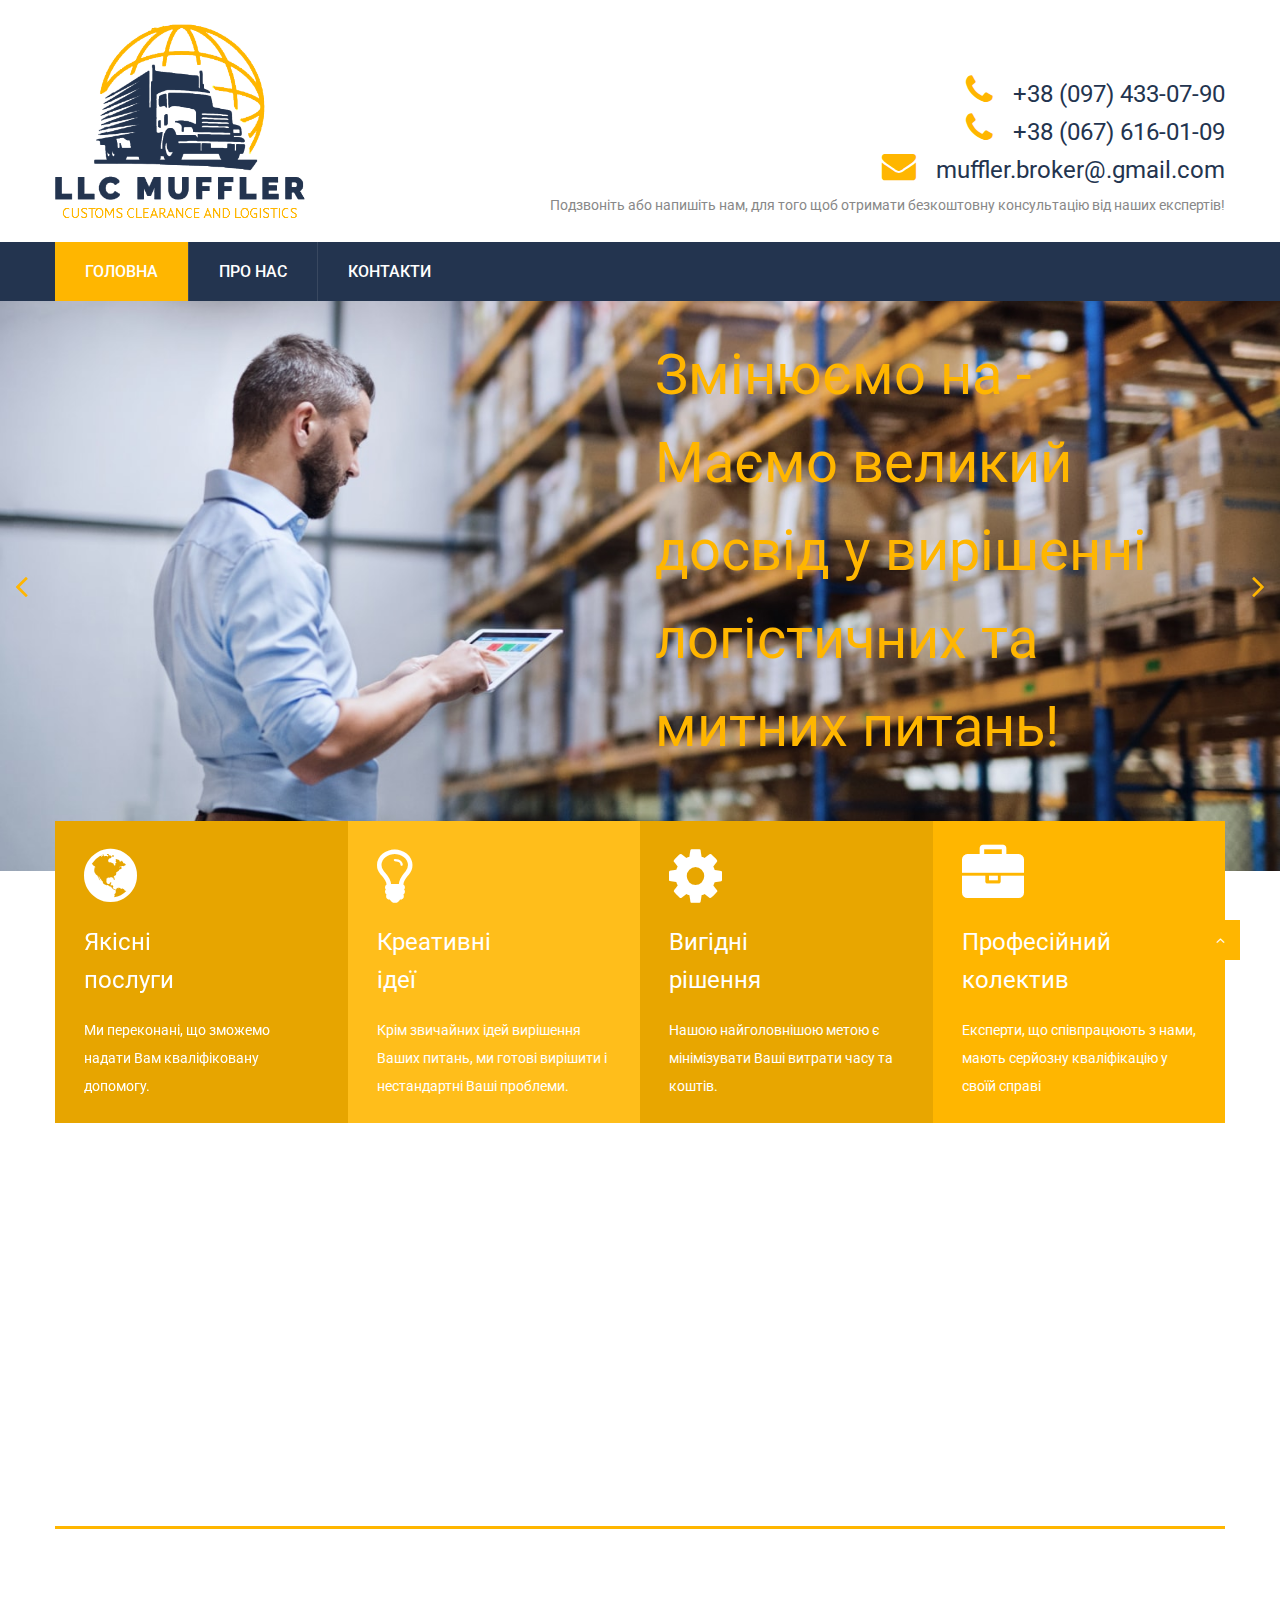
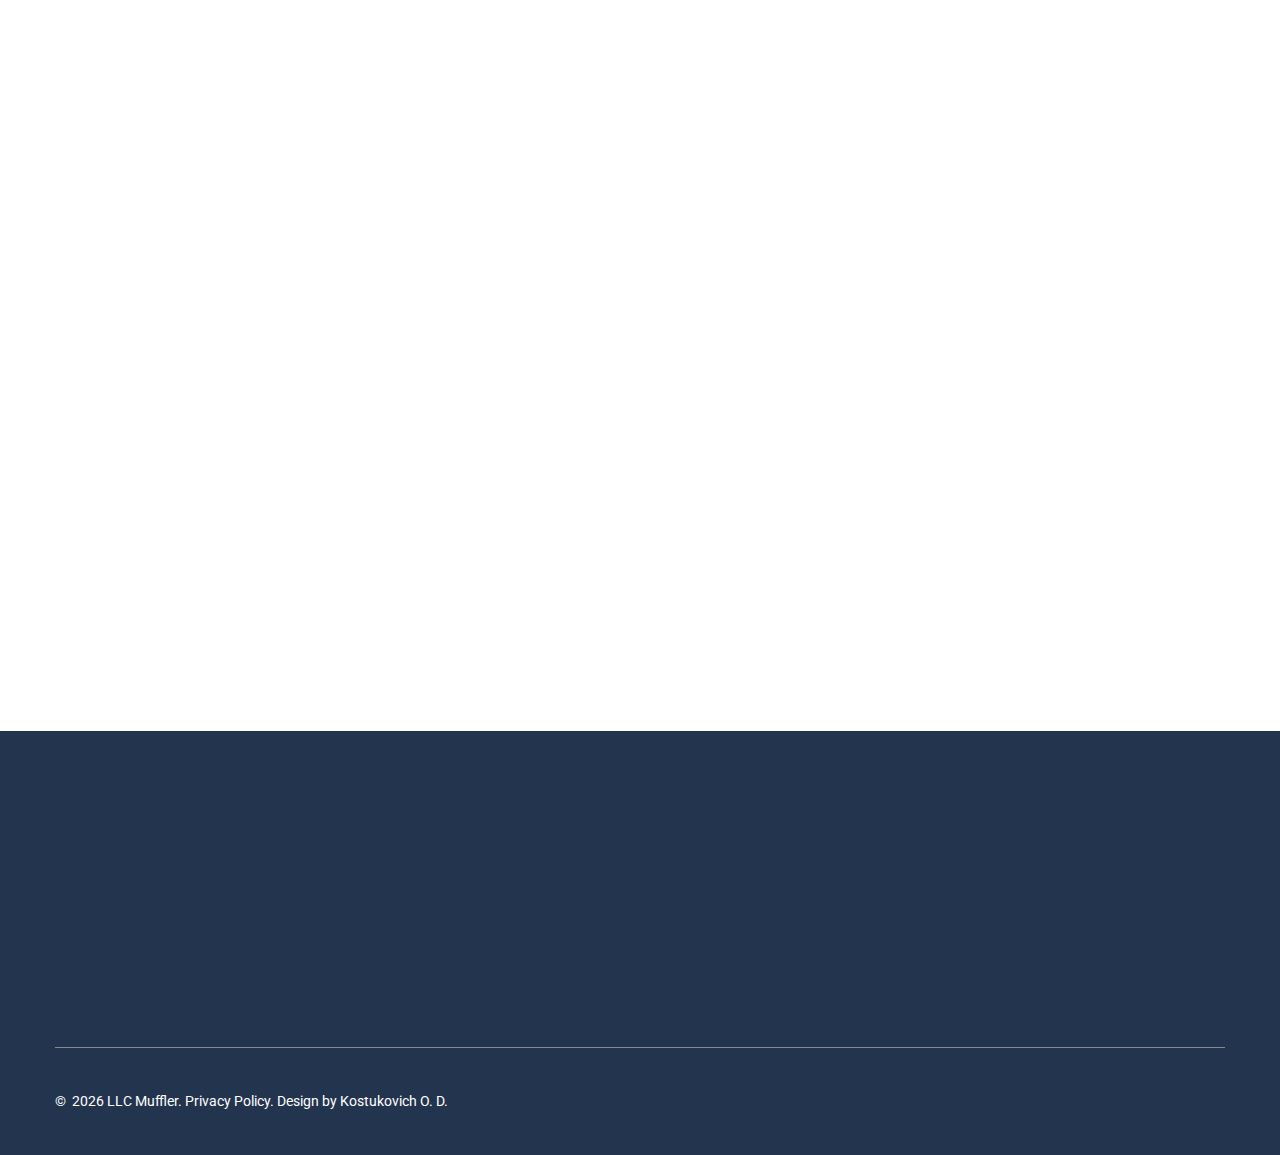
==== commit b872b94a: "almost" ====
--- a/index.html
+++ b/index.html
@@ -69,7 +69,7 @@
                 <article class="info-modern">
                   <div class="div"><div class="info-modern-icon fa-phone margin"></div><a class="info-modern-link" href="#">+38 (097) 433-07-90</a></div>
                   <div class="div"><div class="info-modern-icon fa-phone margin"></div><a class="info-modern-link" href="#">+38 (067) 616-01-09</a></div>
-                  <div class="div"><div class="info-modern-icon fa-envelope"></div><a class="info-modern-link" href="#">info@imex.kiev.ua</a></div>     
+                  <div class="div"><div class="info-modern-icon fa-envelope"></div><a class="info-modern-link" href="#">muffler.broker@.gmail.com</a></div>     
                 </article>
                 
                 <p>Подзвоніть або напишіть нам, для того щоб отримати безкоштовну консультацію від наших експертів!</p>
@@ -83,26 +83,6 @@
                   <li class="rd-nav-item active"><a class="rd-nav-link" href="index.html">Головна</a>
                   </li>
                   <li class="rd-nav-item"><a class="rd-nav-link" href="about.html">Про нас</a>
-                    <ul class="rd-menu rd-navbar-dropdown">
-                      <li class="rd-dropdown-item"><a class="rd-dropdown-link" href="#">Хто ми?</a>
-                      </li>
-                      <li class="rd-dropdown-item"><a class="rd-dropdown-link" href="#">Наша історія</a>
-                      </li>
-                      <li class="rd-dropdown-item"><a class="rd-dropdown-link" href="#">Наші послуги</a>
-                        <ul class="rd-menu rd-navbar-dropdown">
-                          <li class="rd-dropdown-item"><a class="rd-dropdown-link" href="#">Оформлення імпорту/експорту</a>
-                          </li>
-                          <li class="rd-dropdown-item"><a class="rd-dropdown-link" href="#">Митне оформлення</a>
-                          </li>
-                          <li class="rd-dropdown-item"><a class="rd-dropdown-link" href="#">Логістика</a>
-                          </li>
-                        </ul>
-                      </li>
-                      <li class="rd-dropdown-item"><a class="rd-dropdown-link" href="#">Замовлення авто</a>
-                      </li>
-                      <li class="rd-dropdown-item"><a class="rd-dropdown-link" href="#">Наша команда</a>
-                      
-                    </ul>
                   </li>
                   <li class="rd-nav-item"><a class="rd-nav-link" href="contacts.html">Контакти</a>
                   </li>
@@ -114,7 +94,7 @@
       </div>
     </header>
     <!--Swiper-->
-    <section class="section swiper-container swiper-slider swiper-slider-1" data-loop="true" data-autoplay="false"
+    <section class="section swiper-container swiper-slider swiper-slider-1" data-loop="true" data-autoplay="true" 
       data-simulate-touch="false" data-slide-effect="fade">
       <div class="swiper-wrapper text-center text-lg-left">
         <div class="swiper-slide" data-slide-bg="images/bg.jpeg">
@@ -122,7 +102,7 @@
             <div class="container">
               <div class="row justify-content-end">
                 <div class="col-lg-7 col-xl-6">
-                  <h1 class="text-primary" data-caption-animate="fadeIn" data-caption-delay="100"> Володіємо всіма інструментами для вирішення Ваших "логістичних" та "митних" проблем!</h1>
+                  <h1 class="text-primary" data-caption-animate="fadeIn" data-caption-delay="100"> Змінюємо на - Маємо великий досвід у вирішенні  логістичних та митних питань!</h1>
                 </div>
               </div>
             </div>
@@ -165,8 +145,7 @@
             <article class="box-default box-default-3">
               <div class="box-default-icon fa-globe"></div>
               <h4 class="box-default-title">Якісні <br>послуги</h4>
-              <div class="box-default-text">Ми переконані, що зможемо надати Вам кваліфіковану допомогу. </div><a
-                class="box-default-link fa-chevron-right" href="#"></a>
+              <div class="box-default-text">Ми переконані, що зможемо надати Вам кваліфіковану допомогу. </div>
             </article>
           </div>
           <div class="col-sm-6 col-lg-3 wow fadeInUp" data-wow-delay=".05s">
@@ -253,7 +232,7 @@
         <div class="row row-30">
           <div class="col-md-6 col-lg-4 wow fadeInUp">
             <h3>Про нас</h3><img src="images/about.jpeg" alt="" width="370" height="108" />
-            <p>Компанія 3 роки на ринку. За цей час здійснила більше 1000 вантажних перевезень для більш ніж 50 компаній. В своєму автопарку налічує 10 авто. Возимо вантажі у будь-яку точку Європи.</p><a class="button button-primary" href="#">Дізнатись більше</a>
+            <p>Компанія більше двох років на ринку. За цей час здійснила більше 1000 вантажних перевезень для більш ніж 50 компаній. В своєму автопарку налічує 10 авто. Займаємось перевезенням вантажів в країнах ЄС.</p><a class="button button-primary" href="about.html">Дізнатись більше</a>
           </div>
           <div class="col-md-6 col-lg-4 wow fadeInUp" data-wow-delay=".05s">
             <h3>Послуги</h3>
@@ -261,8 +240,11 @@
             <ul class="list-marked-1">
               <li><a href="#">Митне оформлення</a></li>
               <li><a href="#">Розмитнення товару</a></li>
-              <li><a href="#">Оформлення імпорту/експорту</a></li>
+              <li><a href="#">Оформлення імпорту</a></li>
+              <li><a href="#">Оформлення експорту</a></li>
               <li><a href="#">Оформлення сертифікатів EUR/1</a></li>
+              <li><a href="#">Оформлення сертифікатів ЗДП для перевізників</a></li>
+              <li><a href="#">Допомога в оформленні контрактів та товаро-супровідних документів</a></li>
               <li><a href="#">Акредитація на митниці</a></li>
               <li><a href="#">Логістика</a></li>
               <li><a href="#">Замовлення авто</a></li>
@@ -322,10 +304,10 @@
                       <div class="media-body">
                         <div class="quote-text">
                           <p class="q">Швидко. Якісно. За не високу плату.</p>
-                        </div><a class="quote-author" href="#">Тарас В.</a>
-                      </div>
-                    </div>
-                  </article>
+                        </div><a class="quote-author" href="https://www.instagram.com/valkovtaras/">Тарас В.</a>
+                      </div>
+                    </div>
+                  </article>           
                   <!-- Quote-->
                   <article class="quote">
                     <div class="media"><img class="quote-image" src="images/client4.png" alt="" width="80"
@@ -367,7 +349,7 @@
                       <div class="unit-left">
                         <div class="info-classic-icon fa-envelope"></div>
                       </div>
-                      <div class="unit-body"><a class="info-classic-link" href="mailto:#">info@imex.kiev.ua</a></div>
+                      <div class="unit-body"><a class="info-classic-link" href="mailto:#">muffler.broker@.gmail.com</a></div>
                     </div>
                   </article>
                 </div>
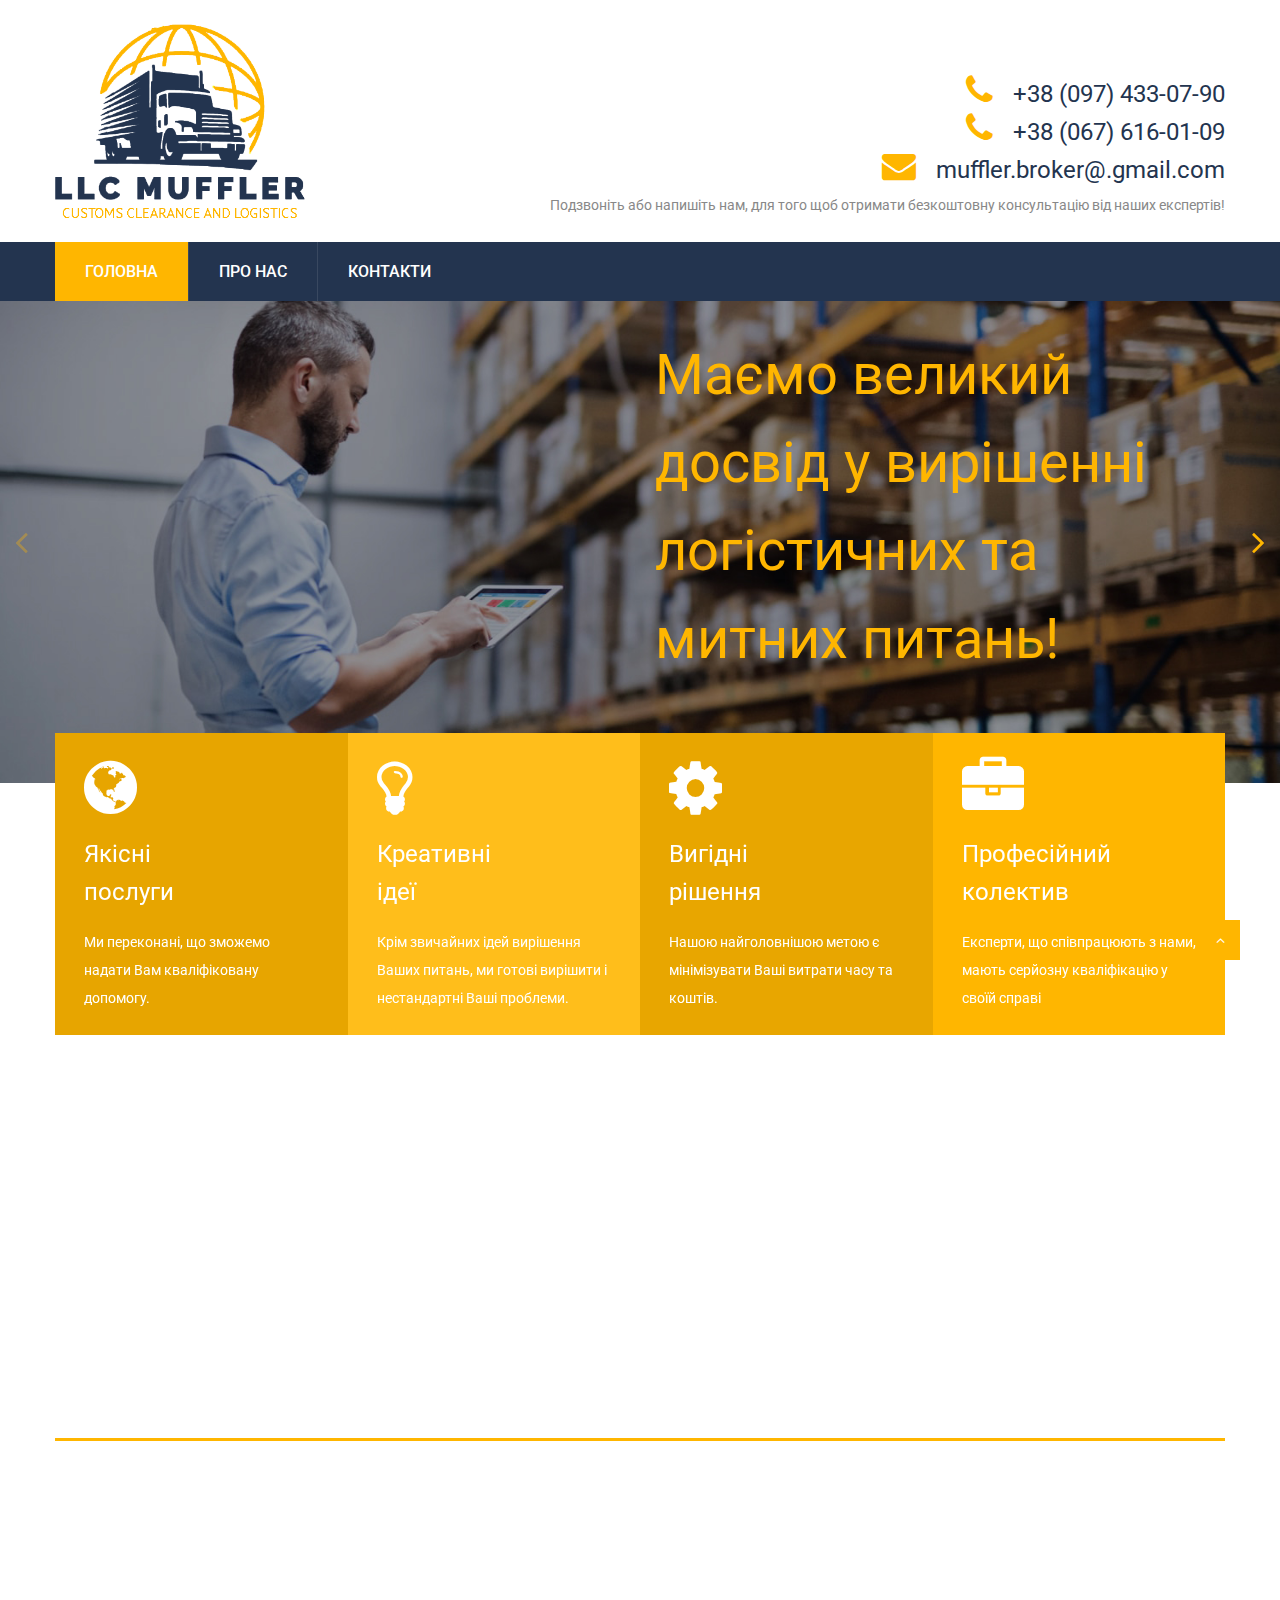
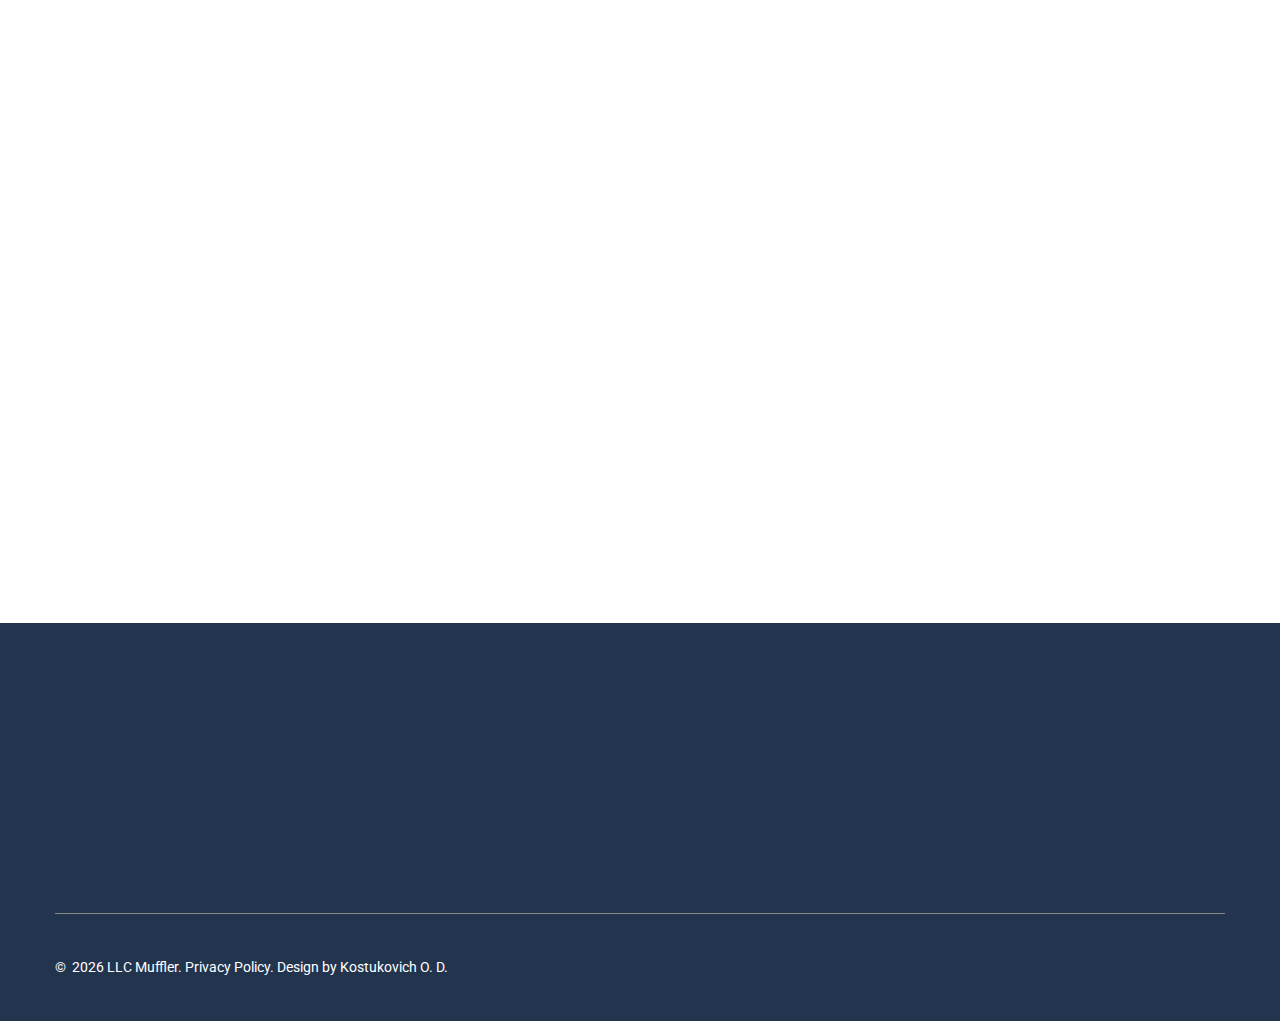
==== commit b82e3255: "tried" ====
--- a/index.html
+++ b/index.html
@@ -67,9 +67,9 @@
               </div>
               <div class="rd-navbar-info rd-navbar-collapse">
                 <article class="info-modern">
-                  <div class="div"><div class="info-modern-icon fa-phone margin"></div><a class="info-modern-link" href="#">+38 (097) 433-07-90</a></div>
-                  <div class="div"><div class="info-modern-icon fa-phone margin"></div><a class="info-modern-link" href="#">+38 (067) 616-01-09</a></div>
-                  <div class="div"><div class="info-modern-icon fa-envelope"></div><a class="info-modern-link" href="#">muffler.broker@.gmail.com</a></div>     
+                  <div class="div"><div class="info-modern-icon fa-phone margin"></div><a class="info-modern-link" href="tel:+38(097)4330790">+38 (097) 433-07-90</a></div>
+                  <div class="div"><div class="info-modern-icon fa-phone margin"></div><a class="info-modern-link" href="tel:+38(067)6160109">+38 (067) 616-01-09</a></div>
+                  <div class="div"><div class="info-modern-icon fa-envelope"></div><a class="info-modern-link" href="mailto:muffler.broker@.gmail.com">muffler.broker@.gmail.com</a></div>     
                 </article>
                 
                 <p>Подзвоніть або напишіть нам, для того щоб отримати безкоштовну консультацію від наших експертів!</p>
@@ -94,7 +94,7 @@
       </div>
     </header>
     <!--Swiper-->
-    <section class="section swiper-container swiper-slider swiper-slider-1" data-loop="true" data-autoplay="true" 
+    <section class="section  swiper-container swiper-slider swiper-slider-1" data-loop="false" data-autoplay="true" 
       data-simulate-touch="false" data-slide-effect="fade">
       <div class="swiper-wrapper text-center text-lg-left">
         <div class="swiper-slide" data-slide-bg="images/bg.jpeg">
@@ -102,7 +102,7 @@
             <div class="container">
               <div class="row justify-content-end">
                 <div class="col-lg-7 col-xl-6">
-                  <h1 class="text-primary" data-caption-animate="fadeIn" data-caption-delay="100"> Змінюємо на - Маємо великий досвід у вирішенні  логістичних та митних питань!</h1>
+                  <h1 class="text-primary" data-caption-animate="fadeIn" data-caption-delay="100">Маємо великий досвід у вирішенні  логістичних та митних питань!</h1>
                 </div>
               </div>
             </div>
@@ -152,24 +152,21 @@
             <article class="box-default box-default-2">
               <div class="box-default-icon fa-lightbulb-o"></div>
               <h4 class="box-default-title">Креативні <br>ідеї</h4>
-              <div class="box-default-text">Крім звичайних ідей вирішення Ваших питань, ми готові вирішити і нестандартні Ваші проблеми.</div><a
-                class="box-default-link fa-chevron-right" href="#"></a>
+              <div class="box-default-text">Крім звичайних ідей вирішення Ваших питань, ми готові вирішити і нестандартні Ваші проблеми.</div>
             </article>
           </div>
           <div class="col-sm-6 col-lg-3 wow fadeInUp" data-wow-delay=".1s">
             <article class="box-default box-default-1">
               <div class="box-default-icon fa-cog"></div>
               <h4 class="box-default-title">Вигідні<br>рішення</h4>
-              <div class="box-default-text">Нашою найголовнішою метою є мінімізувати Ваші витрати часу та коштів.</div><a
-                class="box-default-link fa-chevron-right" href="#"></a>
+              <div class="box-default-text">Нашою найголовнішою метою є мінімізувати Ваші витрати часу та коштів.</div>
             </article>
           </div>
           <div class="col-sm-6 col-lg-3 wow fadeInUp" data-wow-delay=".15s">
             <article class="box-default">
               <div class="box-default-icon fa-briefcase"></div>
               <h4 class="box-default-title">Професійний <br>колектив</h4>
-              <div class="box-default-text">Експерти, що співпрацюють з нами, мають  серйозну кваліфікацію у своїй справі</div><a
-                class="box-default-link fa-chevron-right" href="#"></a>
+              <div class="box-default-text">Експерти, що співпрацюють з нами, мають  серйозну кваліфікацію у своїй справі</div>
             </article>
           </div>
         </div>
@@ -250,7 +247,7 @@
               <li><a href="#">Замовлення авто</a></li>
               <li><a href="#">Продаж автозапчастин</a></li>
               <li><a href="#">Консультація</a></li>
-            </ul><a class="button button-primary" href="#">Дізнатись більше!</a>
+            </ul>
           </div>
           <div class="col-lg-4">
             <div class="row row-30">
@@ -329,7 +326,7 @@
       <section class="section section-lg bg-gray-700">
         <div class="container">
           <div class="row row-30">
-            <div class="col-lg-4">
+            <div class="col-lg-6">
               <div class="row row-30">
                 <div class="col-sm-6 col-lg-12 wow fadeInRight">
                   <article class="info-classic align-items-center">
@@ -338,7 +335,7 @@
                       <div class="unit-left">
                         <div class="info-classic-icon fa-map-marker"></div>
                       </div>
-                      <div class="unit-body"><a class="info-classic-link" href="#">Хмельницька обл, м.Кам'янець-Подільський, вул. Маршала Харченка 22Б, 32302</a></div>
+                      <div class="unit-body"><a class="info-classic-link" href="https://goo.gl/maps/nGSySMH7P8w7UJk97">Хмельницька обл, м.Кам'янець-Подільський, вул. Маршала Харченка 22Б, 32302</a></div>
                     </div>
                   </article>
                 </div>
@@ -349,13 +346,13 @@
                       <div class="unit-left">
                         <div class="info-classic-icon fa-envelope"></div>
                       </div>
-                      <div class="unit-body"><a class="info-classic-link" href="mailto:#">muffler.broker@.gmail.com</a></div>
-                    </div>
-                  </article>
-                </div>
-              </div>
-            </div>
-            <div class="col-lg-4">
+                      <div class="unit-body"><a class="info-classic-link" href="mailto:muffler.broker@.gmail.com">muffler.broker@.gmail.com</a></div>
+                    </div>
+                  </article>
+                </div>
+              </div>
+            </div>
+            <div class="col-lg-6">
               <div class="row row-30">
                 <div class="col-sm-6 col-lg-12 wow fadeInRight" data-wow-delay=".1s">
                   <article class="info-classic align-items-center info-classic-2">
@@ -364,7 +361,7 @@
                       <div class="unit-left">
                         <div class="info-classic-icon fa-phone"></div>
                       </div>
-                      <div class="unit-body"><a class="info-classic-link" href="tel:#"> +38 (097)4330790</a></div>
+                      <div class="unit-body"><a class="info-classic-link" href="tel:+38(097)4330790"> +38 (097)4330790</a></div>
                     </div>
                   </article>
                 </div>
@@ -375,38 +372,13 @@
                       <div class="unit-left">
                         <div class="info-classic-icon fa-phone"></div>
                       </div>
-                      <div class="unit-body"><a class="info-classic-link" href="tel:#">+38 (067) 616 01 09</a></div>
-                    </div>
-                  </article>
-                </div>
-              </div>
-            </div>
-            <div class="col-lg-4">
-              <div class="row row-30">
-                <div class="col-sm-6 col-lg-12 wow fadeInRight" data-wow-delay=".05s">
-                  <article class="info-classic align-items-center">
-                    <div
-                      class="unit unit-spacing-md align-items-center flex-column flex-md-row text-center text-md-left">
-                      <div class="unit-left">
-                        <div class="info-classic-icon fa-facebook"></div>
-                      </div>
-                      <div class="unit-body"><a class="info-classic-link" href="#">Слідкувати на Facebook</a></div>
-                    </div>
-                  </article>
-                </div>
-                <div class="col-sm-6 col-lg-12 wow fadeInRight" data-wow-delay=".1s">
-                  <article class="info-classic align-items-center">
-                    <div
-                      class="unit unit-spacing-md align-items-center flex-column flex-md-row text-center text-md-left">
-                      <div class="unit-left">
-                        <div class="info-classic-icon fa-twitter"></div>
-                      </div>
-                      <div class="unit-body"><a class="info-classic-link" href="#">Слідкувати на Twitter</a></div>
-                    </div>
-                  </article>
-                </div>
-              </div>
-            </div>
+                      <div class="unit-body"><a class="info-classic-link" href="tel:+38(067)6160109">+38 (067) 616 01 09</a></div>
+                    </div>
+                  </article>
+                </div>
+              </div>
+            </div>
+            
           </div>
         </div>
       </section>
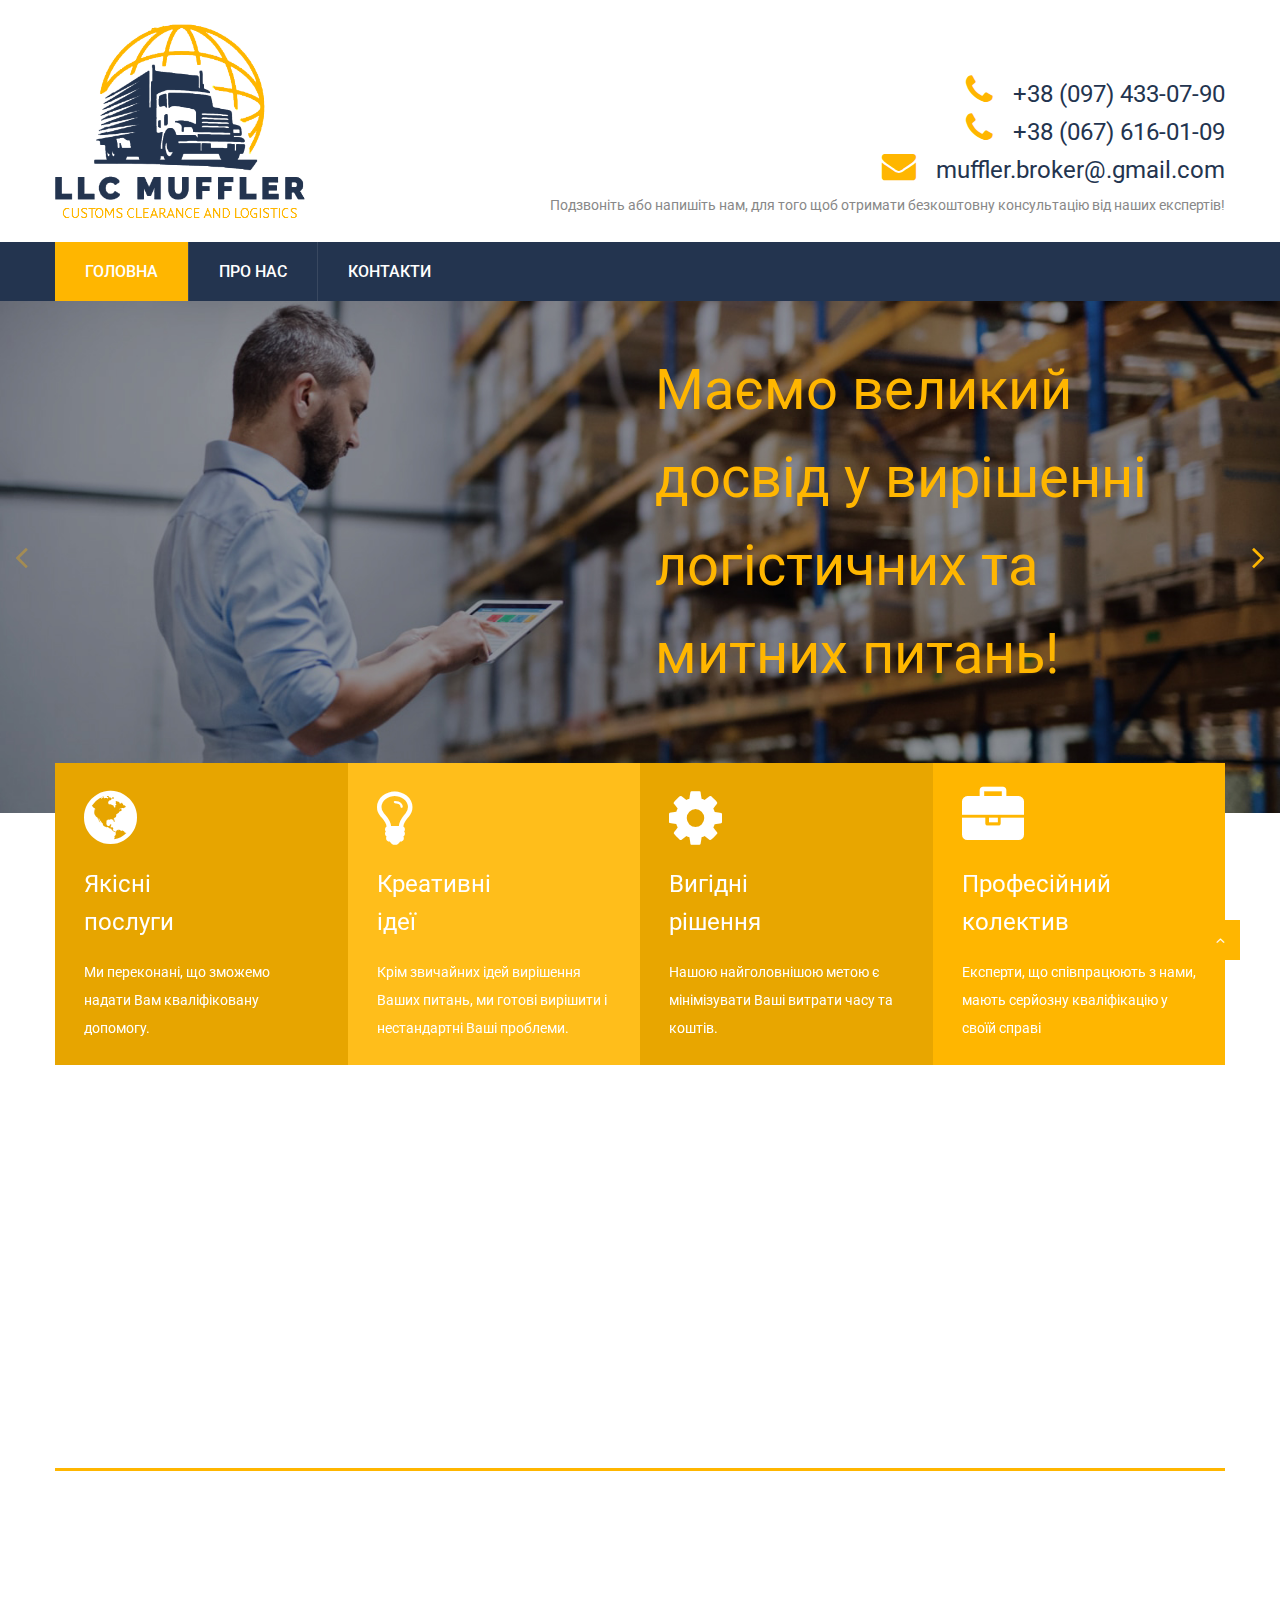
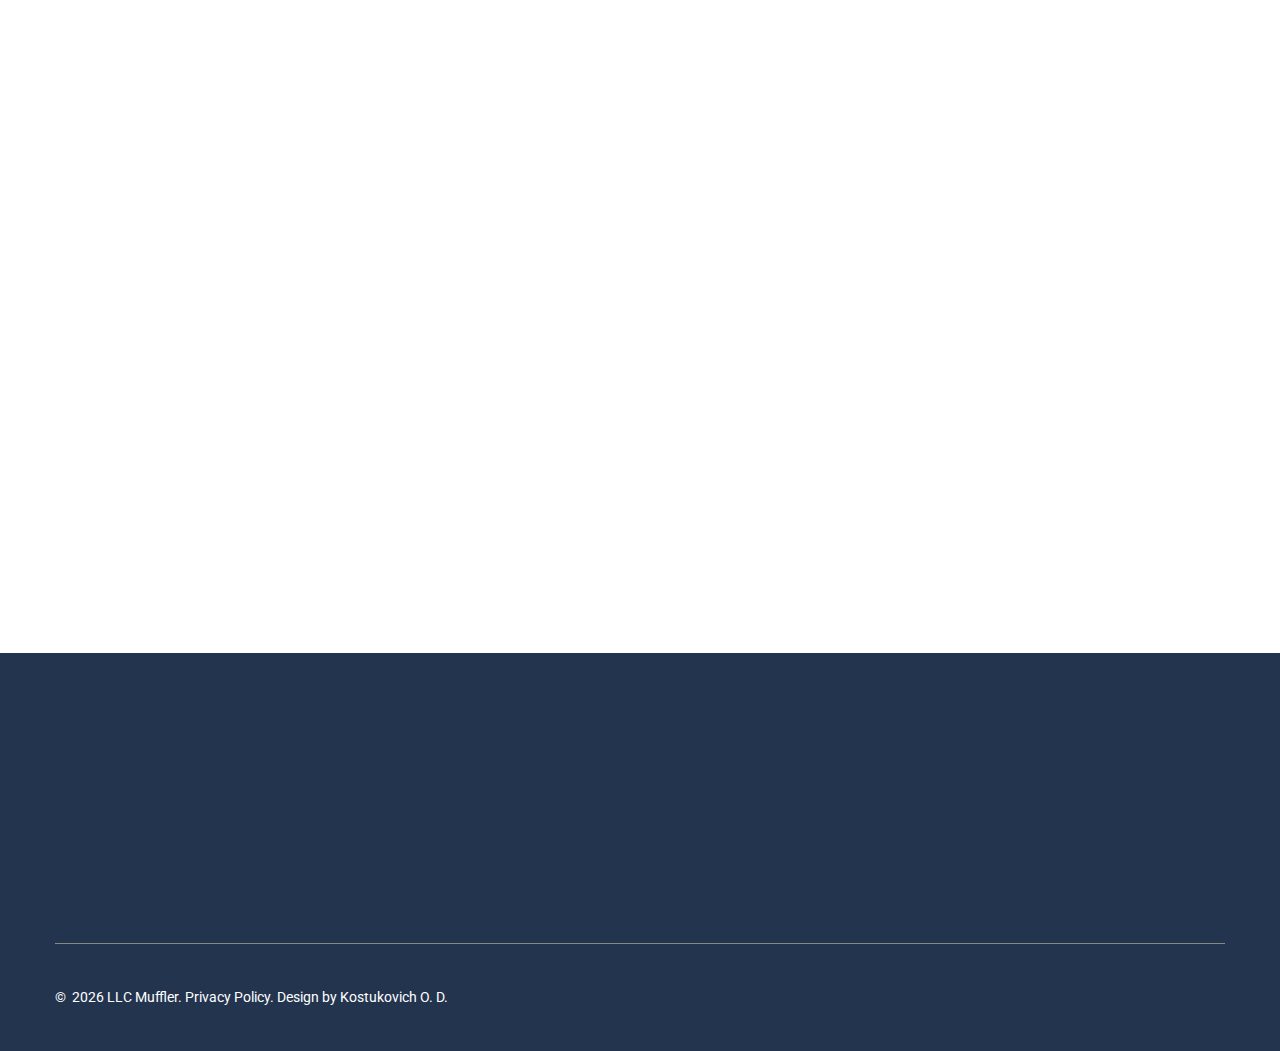
==== commit 440cce96: "tried2" ====
--- a/index.html
+++ b/index.html
@@ -65,6 +65,10 @@
                       src="images/logo.png" alt="" width="250" height="51" /></a>
                 </div>
               </div>
+              <div class="money">
+                <fxwidget-er inverse="false" amount="1" decimals="2" large="false" shadow="true" symbol="true" flag="true" changes="true" grouping="true" border="false" main-curr="USD"  sel-curr="EUR,PLN,UAH" background-color="#23344f" separator="" decimal-point=","></fxwidget-er>
+              </div>
+              
               <div class="rd-navbar-info rd-navbar-collapse">
                 <article class="info-modern">
                   <div class="div"><div class="info-modern-icon fa-phone margin"></div><a class="info-modern-link" href="tel:+38(097)4330790">+38 (097) 433-07-90</a></div>
@@ -392,6 +396,7 @@
       </footer>
   </div>
   <div class="snackbars" id="form-output-global"></div>
+  <script async src="https://s.fx-w.io/widgets/exchange-rates/latest.js"></script>
   <script src="js/core.min.js"></script>
   <script src="js/script.js"></script>
 </body>
--- a/css/style.css
+++ b/css/style.css
@@ -11994,7 +11994,7 @@
 	margin: 0 auto;
 	position: relative;
 	overflow: hidden;
-	height: auto;
+	max-height: 600px;
 	width: 100%;
 	/* Fix of Webkit flickering */
 	z-index: 1;
@@ -12269,7 +12269,11 @@
 }
 
 .swiper-slider-1 {
-	min-height: 32.91667vw;
+	min-height: 40vw;
+}
+.money {
+	float: right;
+	height: 110px;
 }
 
 .swiper-slider-1 .swiper-slide-caption {
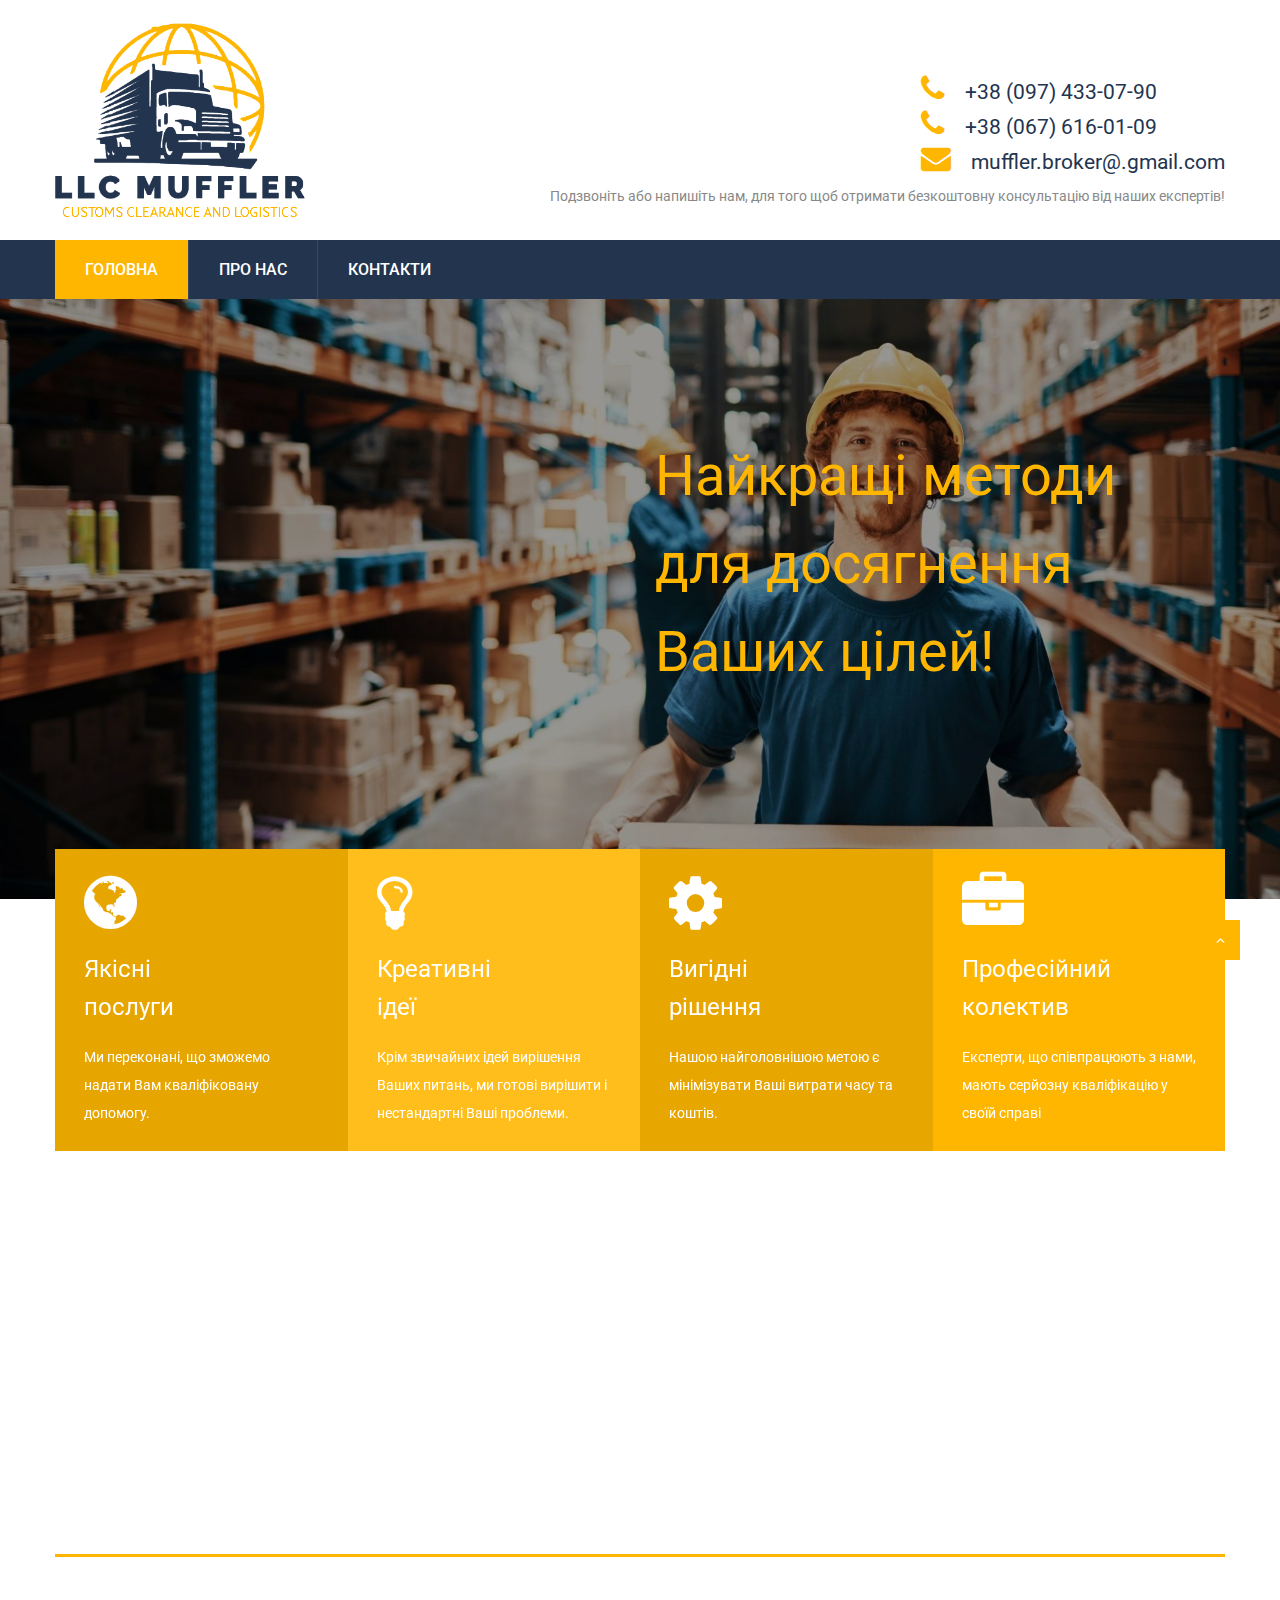
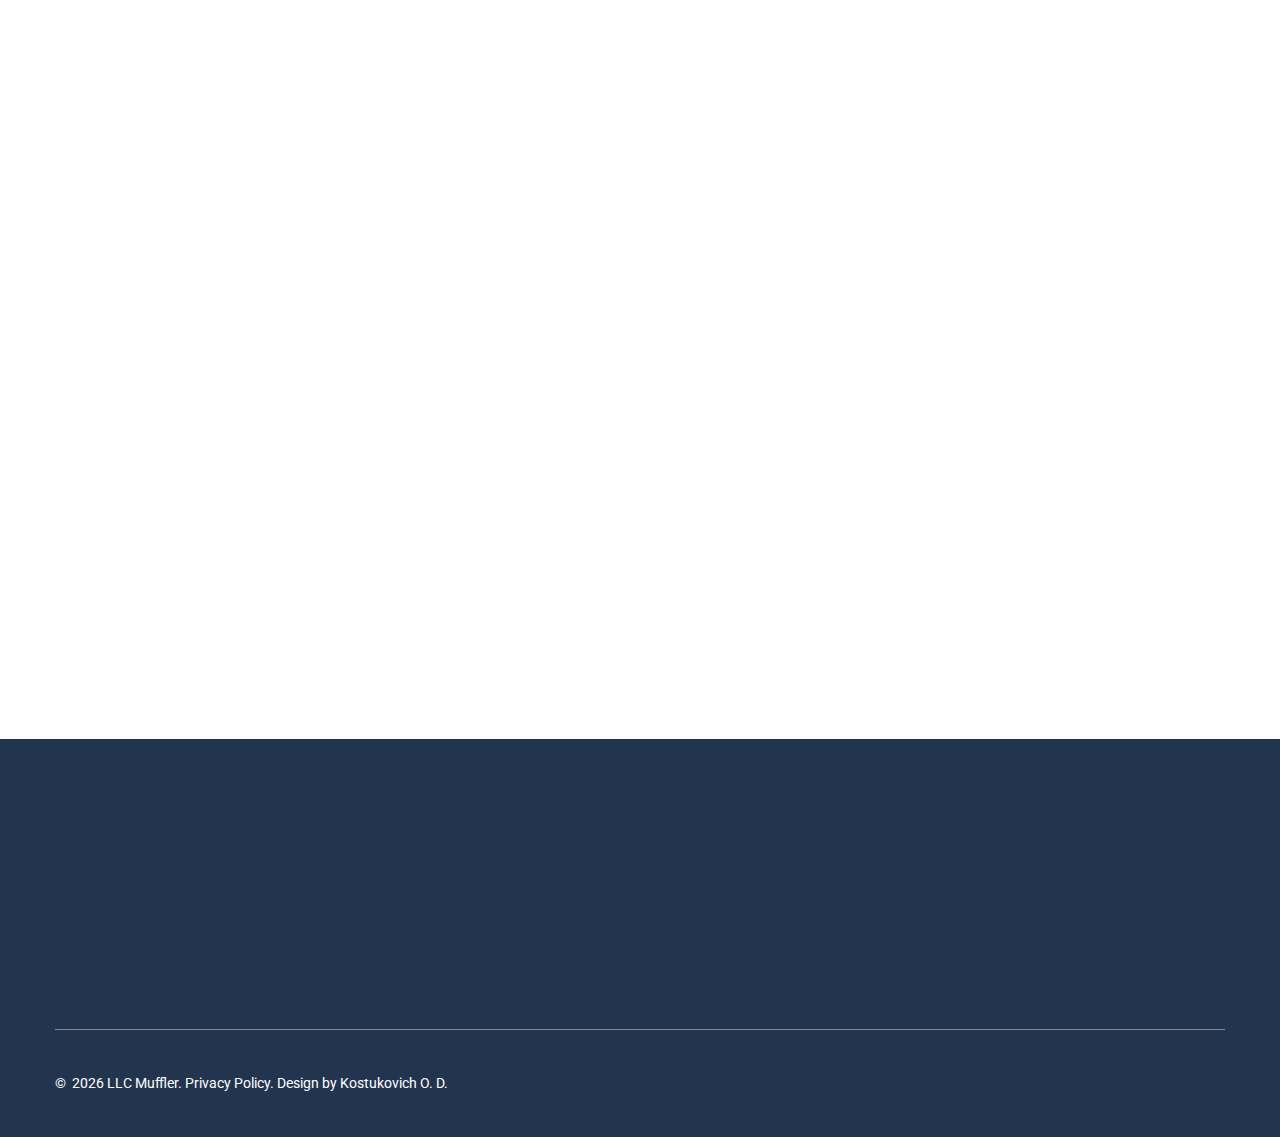
==== commit d881a3ae: "69" ====
--- a/index.html
+++ b/index.html
@@ -66,7 +66,7 @@
                 </div>
               </div>
               <div class="money">
-                <fxwidget-er inverse="false" amount="1" decimals="2" large="false" shadow="true" symbol="true" flag="true" changes="true" grouping="true" border="false" main-curr="USD"  sel-curr="EUR,PLN,UAH" background-color="#23344f" separator="" decimal-point=","></fxwidget-er>
+                <fxwidget-er inverse="false" amount="100" decimals="2" large="false" shadow="true" symbol="true" flag="true" changes="true" grouping="true" border="false" main-curr="USD"  sel-curr="EUR,PLN,UAH" background-color="#23344f" separator="" decimal-point=","></fxwidget-er>
               </div>
               
               <div class="rd-navbar-info rd-navbar-collapse">
@@ -97,7 +97,7 @@
         </nav>
       </div>
     </header>
-    <!--Swiper-->
+    
     <section class="section  swiper-container swiper-slider swiper-slider-1" data-loop="false" data-autoplay="true" 
       data-simulate-touch="false" data-slide-effect="fade">
       <div class="swiper-wrapper text-center text-lg-left">
@@ -106,7 +106,7 @@
             <div class="container">
               <div class="row justify-content-end">
                 <div class="col-lg-7 col-xl-6">
-                  <h1 class="text-primary" data-caption-animate="fadeIn" data-caption-delay="100">Маємо великий досвід у вирішенні  логістичних та митних питань!</h1>
+                  <h1 class="text-primary">Маємо великий досвід у вирішенні  логістичних та митних питань!</h1>
                 </div>
               </div>
             </div>
@@ -117,7 +117,7 @@
             <div class="container">
               <div class="row justify-content-end">
                 <div class="col-lg-7 col-xl-6">
-                  <h1 class="text-primary" data-caption-animate="fadeIn" data-caption-delay="100">Найкращі методи для досягнення Ваших цілей!</h1>
+                  <h1 class="text-primary">Найкращі методи для досягнення Ваших цілей!</h1>
                 </div>
               </div>
             </div>
@@ -128,7 +128,7 @@
             <div class="container">
               <div class="row justify-content-end">
                 <div class="col-lg-7 col-xl-6">
-                  <h1 class="text-primary" data-caption-animate="fadeIn" data-caption-delay="100">Широкий вибір послуг!</h1>
+                  <h1 class="text-primary">Широкий вибір послуг!</h1>
                 </div>
               </div>
             </div>
@@ -138,8 +138,7 @@
       <!--Swiper Pagination-->
       <div class="swiper-pagination"></div>
       <!--Swiper Navigation-->
-      <div class="swiper-button-prev"></div>
-      <div class="swiper-button-next"></div>
+      
     </section>
     <!--About-->
     <section class="section section-lg section-inset-1 position-relative index-1">
@@ -239,18 +238,18 @@
             <h3>Послуги</h3>
             <p></p>
             <ul class="list-marked-1">
-              <li><a href="#">Митне оформлення</a></li>
-              <li><a href="#">Розмитнення товару</a></li>
-              <li><a href="#">Оформлення імпорту</a></li>
-              <li><a href="#">Оформлення експорту</a></li>
-              <li><a href="#">Оформлення сертифікатів EUR/1</a></li>
-              <li><a href="#">Оформлення сертифікатів ЗДП для перевізників</a></li>
-              <li><a href="#">Допомога в оформленні контрактів та товаро-супровідних документів</a></li>
-              <li><a href="#">Акредитація на митниці</a></li>
-              <li><a href="#">Логістика</a></li>
-              <li><a href="#">Замовлення авто</a></li>
-              <li><a href="#">Продаж автозапчастин</a></li>
-              <li><a href="#">Консультація</a></li>
+              <li><div class="a">Митне оформлення</div></li>
+              <li><div class="a">Розмитнення товару</div></li>
+              <li><div class="a">Оформлення імпорту</div></li>
+              <li><div class="a">Оформлення експорту</div></li>
+              <li><div class="a">Оформлення сертифікатів EUR/1</div></li>
+              <li><div class="a">Оформлення сертифікатів ЗДП для перевізників</div></li>
+              <li><div class="a">Допомога в оформленні контрактів та товаро-супровідних документів</div></li>
+              <li><div class="a">Акредитація на митниці</div></li>
+              <li><div class="a">Логістика</div></li>
+              <li><div class="a">Замовлення авто</div></li>
+              <li><div class="a">Продаж автозапчастин</div></li>
+              <li><div class="a">Консультація</div></li>
             </ul>
           </div>
           <div class="col-lg-4">
@@ -270,7 +269,7 @@
                     </ul>
                   </div>
                   <div class="info-item">
-                    <h4 class="info-title">24/7 Онлайн підтримка:</h4><a class="info-link" href="tel:#"> +38 (097) 433-07-90</a><br><a class="info-link" href="tel:#">+38 (067) 616-01-09</a>
+                    <h4 class="info-title">24/7 Онлайн підтримка:</h4><a class="info-link" href="tel:+380974330790"> +38 (097) 433-07-90</a><br><a class="info-link" href="tel:+380676160109">+38 (067) 616-01-09</a>
                   </div>
                 </div>
               </div>
@@ -365,7 +364,7 @@
                       <div class="unit-left">
                         <div class="info-classic-icon fa-phone"></div>
                       </div>
-                      <div class="unit-body"><a class="info-classic-link" href="tel:+38(097)4330790"> +38 (097)4330790</a></div>
+                      <div class="unit-body"><a class="info-classic-link" href="tel:+38(097)4330790"> +38 (097) 433 07 90</a></div>
                     </div>
                   </article>
                 </div>
--- a/css/style.css
+++ b/css/style.css
@@ -9111,7 +9111,7 @@
 	margin-top: 50px;
 	display: inline-flex;
 	flex-direction: column;
-	align-items: flex-end;
+	align-items: flex-start;
 }
 .margin {
 	margin-right: 10px;
@@ -9121,14 +9121,14 @@
 	display: inline-block;
 	align-items: center;
 	justify-content: center;
-	font-size: 34px;
+	font-size: 30px;
 	line-height: 1;
 	color: #ffb600;
 	margin-right: 20px;
 }
 
 .info-modern-link {
-	font-size: 1.5rem;
+	font-size: 1.3rem;
 	line-height: 1;
 }
 
@@ -9394,7 +9394,9 @@
 p + .list-marked {
 	margin-top: 10px;
 }
-
+.a {
+	color: #ffb600;
+}
 .list-marked-1 {
 	text-align: left;
 	font-size: 1rem;
@@ -9403,6 +9405,7 @@
 .list-marked-1 > li {
 	padding: 8px 0 8px 40px;
 	text-indent: -40px;
+	
 }
 
 .list-marked-1 > li:first-child {
@@ -9413,20 +9416,28 @@
 	padding-bottom: 0;
 }
 
-.list-marked-1 > li a:hover {
-	color: #23344f;
-}
-
-.list-marked-1 > li a::before {
+.list-marked-1 > li .a:hover {
+	color: #162235;
+}
+
+.list-marked-1 > li .a::before {
 	display: inline-block;
 	vertical-align: middle;
 	content: '\f00c';
-	font: 400 22px/1 'FontAwesome';
+	font: 400 24px/1 'FontAwesome';
 	color: inherit;
 	text-indent: 0;
 	margin-right: 18px;
 }
-
+.auto::before {
+	display: inline-block;
+	vertical-align: middle;
+	content: '\f00c';
+	font: 400 24px/1 'FontAwesome';
+	color: inherit;
+	text-indent: 0;
+	margin-right: 18px;
+}
 .list-marked-1 > li + li {
 	border-top: 1px solid #e5e5e5;
 }
@@ -9701,7 +9712,7 @@
 	font-weight: 400;
 	line-height: 24px;
 	color: #fff;
-	background-color: #f5f5f5;
+	background-color: #23344f;
 	background-image: none;
 	border-radius: 0;
 	-webkit-appearance: none;
@@ -11435,7 +11446,7 @@
 
 .rd-navbar-fixed .rd-navbar-nav-wrap {
 	color: #ffffff;
-	background: #ffffff;
+	background: hsl(222, 65%, 58%);
 	border: none;
 	box-shadow: 0 0 22px -4px rgba(0, 0, 0, 0.17);
 }
@@ -12272,8 +12283,9 @@
 	min-height: 40vw;
 }
 .money {
-	float: right;
-	height: 110px;
+	position: absolute;
+	right: 40%;
+	max-height: 110px;
 }
 
 .swiper-slider-1 .swiper-slide-caption {
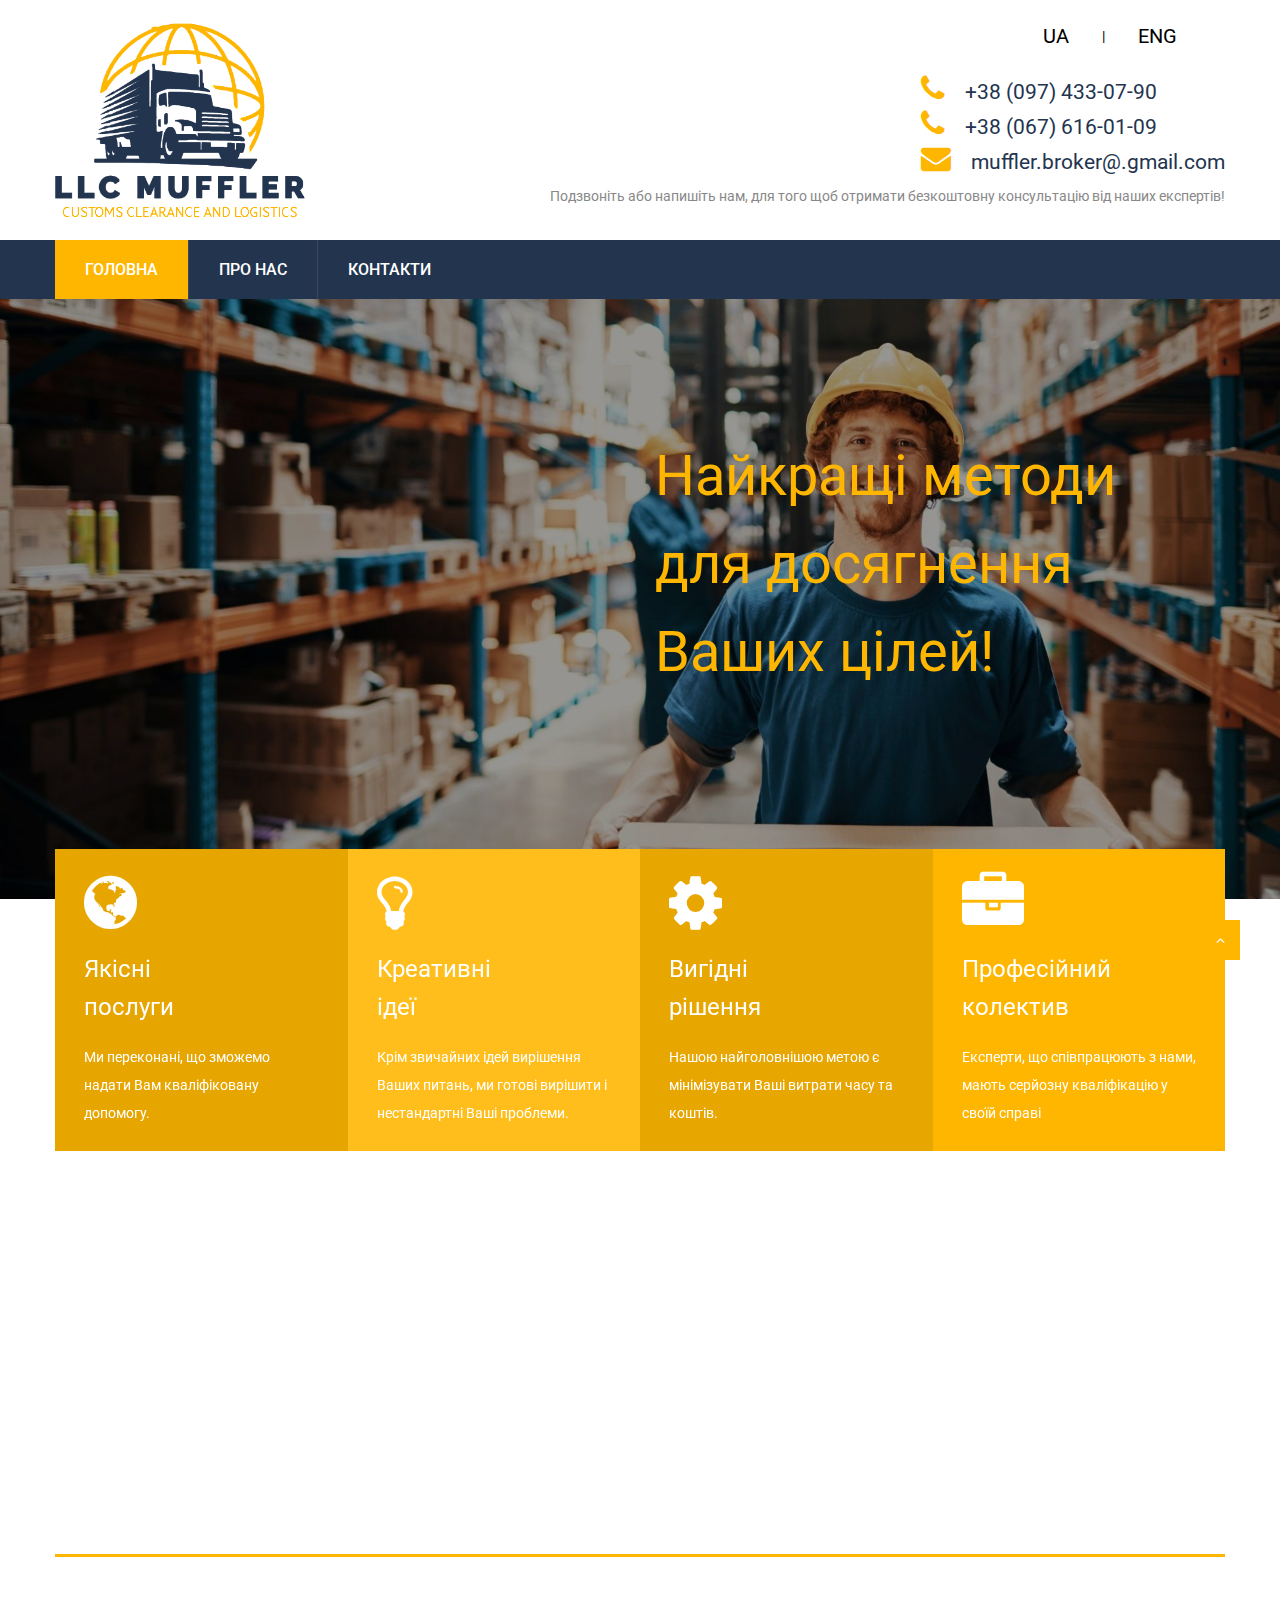
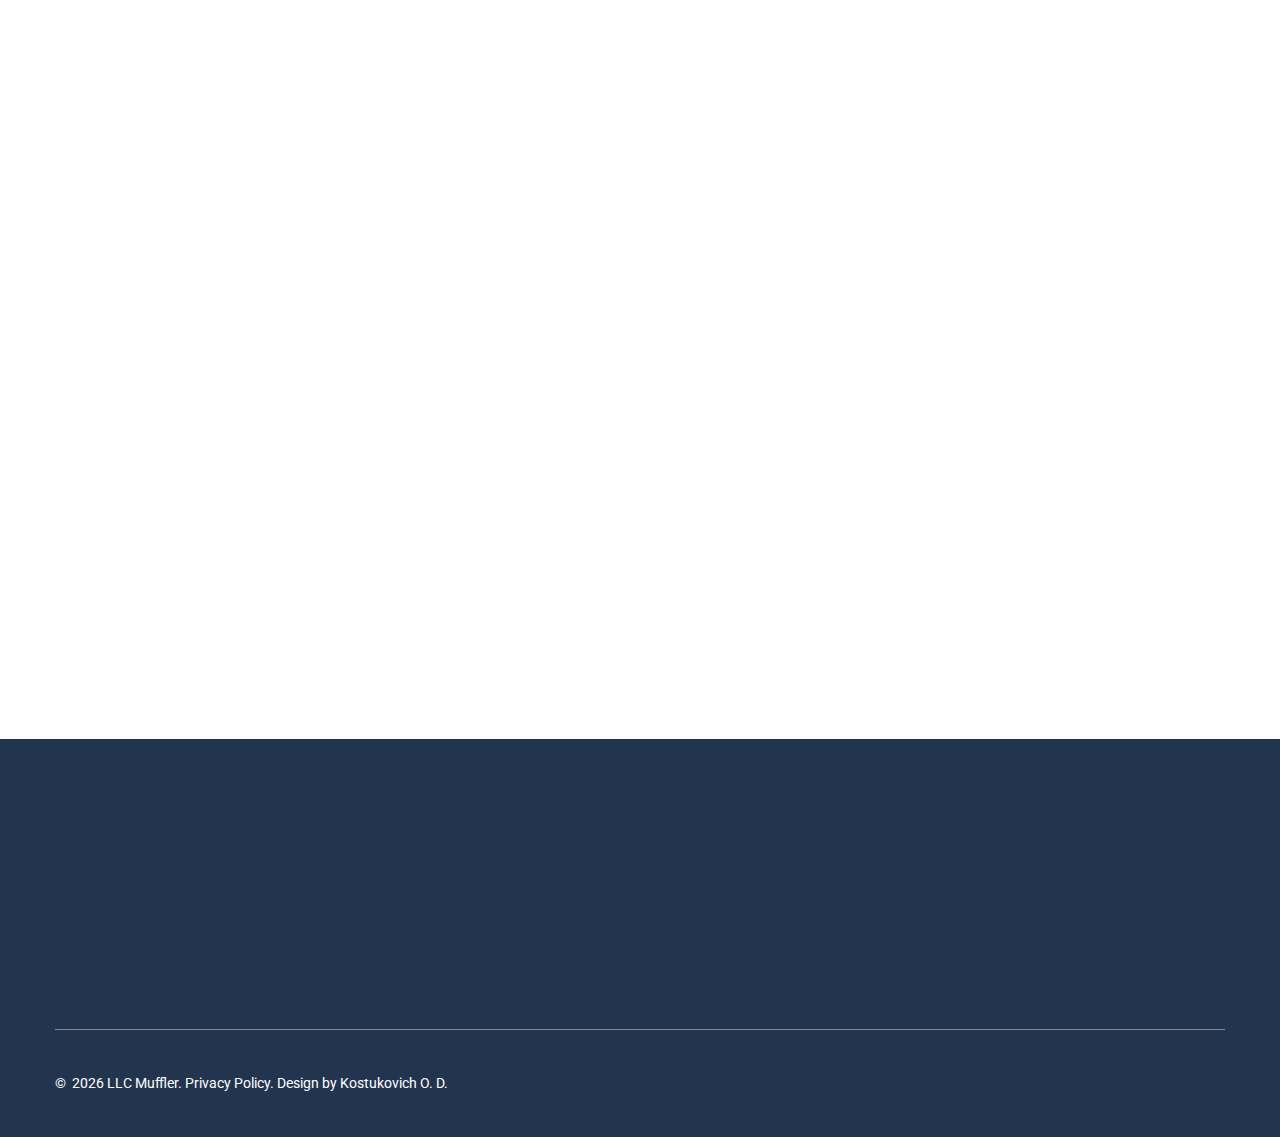
==== commit d5213da8: "metatag" ====
--- a/index.html
+++ b/index.html
@@ -2,7 +2,7 @@
 <html class="wide wow-animation" lang="en">
 
 <head>
-  <title>Головна</title>
+  <title>Митний брокер "Мафлер" | Кам'янець-Подільський</title>
   <meta charset="utf-8">
   <meta name="viewport" content="width=device-width, height=device-height, initial-scale=1.0">
   <meta http-equiv="X-UA-Compatible" content="IE=edge">
@@ -26,6 +26,26 @@
       display: block;
     }
   </style>
+  <!-- Primary Meta Tags -->
+<title>Митний брокер "Мафлер" | Кам'янець-Подільський. Маємо великий досвід у вирішенні логістичних та митних питань!</title>
+<meta name="title" content="Митний брокер "Мафлер" | Кам'янець-Подільський. Маємо великий досвід у вирішенні логістичних та митних питань!">
+<meta name="description" content="">
+
+<!-- Open Graph / Facebook -->
+<meta property="og:type" content="website">
+<meta property="og:url" content="http://www.muffler-logistics.com.ua/">
+<meta property="og:title" content="Митний брокер "Мафлер" | Кам'янець-Подільський. Маємо великий досвід у вирішенні логістичних та митних питань!">
+<meta property="og:description" content="">
+<meta property="og:image" content="">
+
+<!-- Twitter -->
+<meta property="twitter:card" content="summary_large_image">
+<meta property="twitter:url" content="http://www.muffler-logistics.com.ua/">
+<meta property="twitter:title" content="Митний брокер "Мафлер" | Кам'янець-Подільський. Маємо великий досвід у вирішенні логістичних та митних питань!">
+<meta property="twitter:description" content="">
+<meta property="twitter:image" content="">
+  <link rel=“canonical” href=“http://www.muffler-logistics.com.ua/” />
+  <meta name="google-site-verification" content="Xhq-UGTKTjxZ3hfvrPgRPlvpHF24AP_cThigBddg8Uk" />
 </head>
 
 <body>
@@ -89,8 +109,9 @@
                   <li class="rd-nav-item"><a class="rd-nav-link" href="about.html">Про нас</a>
                   </li>
                   <li class="rd-nav-item"><a class="rd-nav-link" href="contacts.html">Контакти</a>
-                  </li>
+                  
                 </ul>
+                <button class="lang"><a href="index.html" class="ua">UA</a><span>|</span> <a href="indexeng.html" class="eng">ENG</a></button>
               </div>
             </div>
           </div>
@@ -135,9 +156,6 @@
           </div>
         </div>
       </div>
-      <!--Swiper Pagination-->
-      <div class="swiper-pagination"></div>
-      <!--Swiper Navigation-->
       
     </section>
     <!--About-->
@@ -239,11 +257,11 @@
             <p></p>
             <ul class="list-marked-1">
               <li><div class="a">Митне оформлення</div></li>
-              <li><div class="a">Розмитнення товару</div></li>
+              
               <li><div class="a">Оформлення імпорту</div></li>
               <li><div class="a">Оформлення експорту</div></li>
-              <li><div class="a">Оформлення сертифікатів EUR/1</div></li>
-              <li><div class="a">Оформлення сертифікатів ЗДП для перевізників</div></li>
+              <li><div class="a">Оформлення сертифікатів EUR.1</div></li>
+              <li><div class="a">Оформлення ЗДП для перевізників</div></li>
               <li><div class="a">Допомога в оформленні контрактів та товаро-супровідних документів</div></li>
               <li><div class="a">Акредитація на митниці</div></li>
               <li><div class="a">Логістика</div></li>
--- a/css/style.css
+++ b/css/style.css
@@ -6018,7 +6018,26 @@
 		align-self: stretch !important;
 	}
 }
-
+.lang {
+	border: 2px solid black;
+	width: 180px;
+	background: none;
+	border: none;
+	overflow: hidden;
+	position: absolute;
+	display: flex;
+	justify-content: space-around;
+	align-items: center;
+	top: 15px;
+	right: 80px;
+	z-index: 10000;
+	a {
+		font-size: 20px;
+		text-decoration: none;
+		color: #000;
+		
+	}
+}
 .float-left {
 	float: left !important;
 }
@@ -8432,6 +8451,7 @@
 		right: calc(50% - 1600px);
 	}
 }
+
 
 /** @group Utilities */
 /** @section Text styling */
